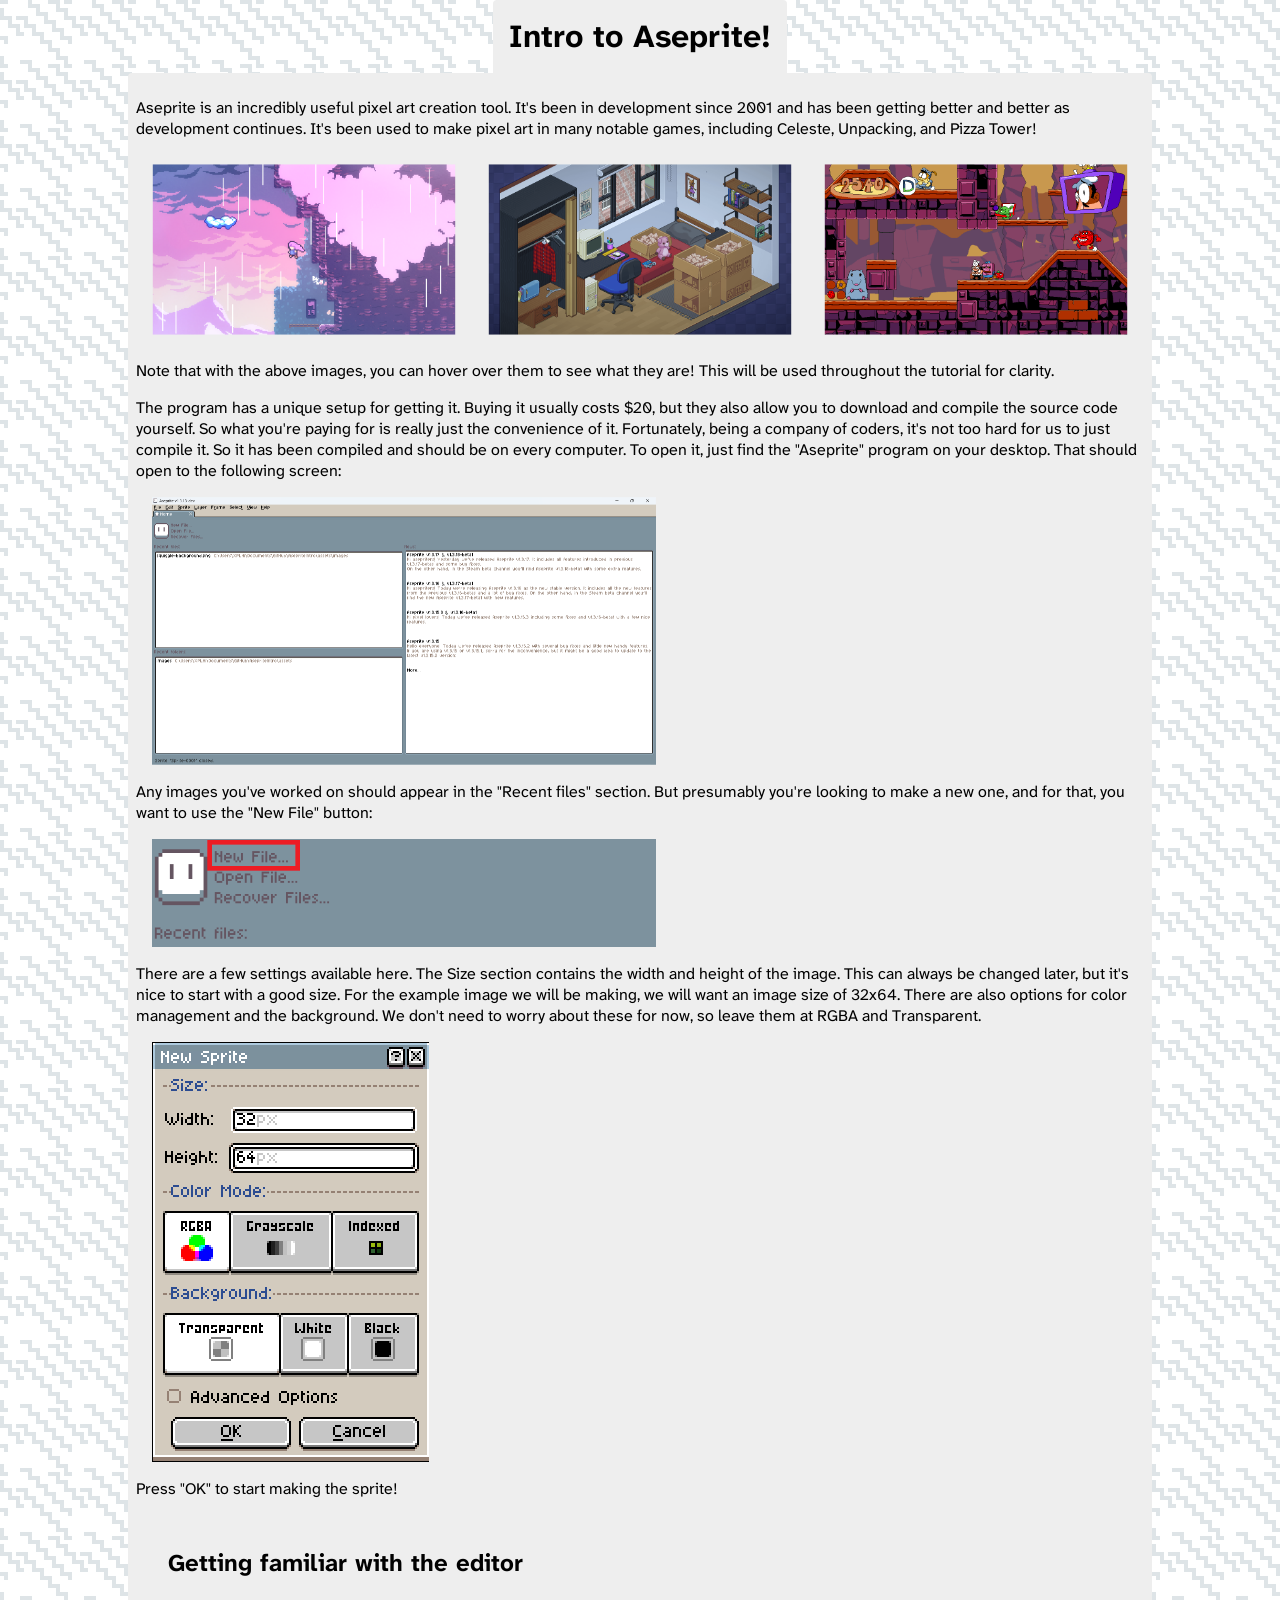
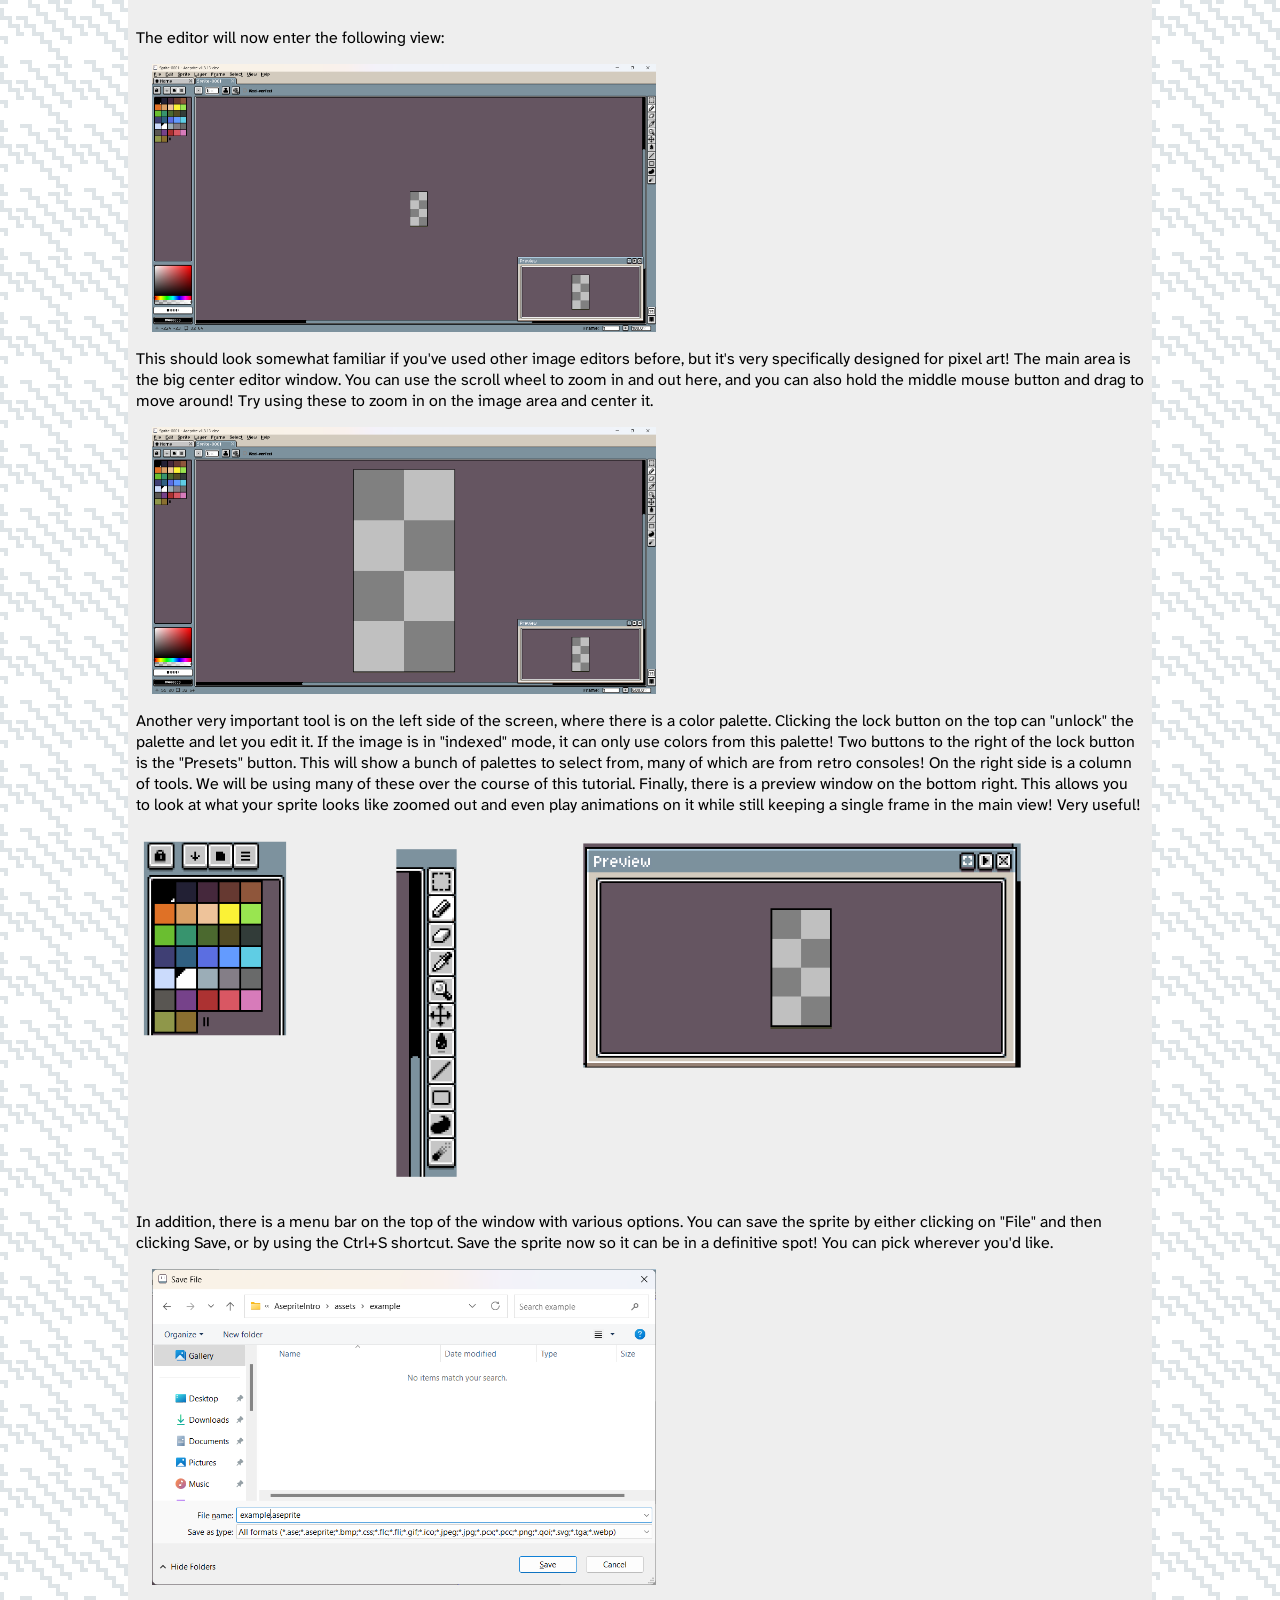
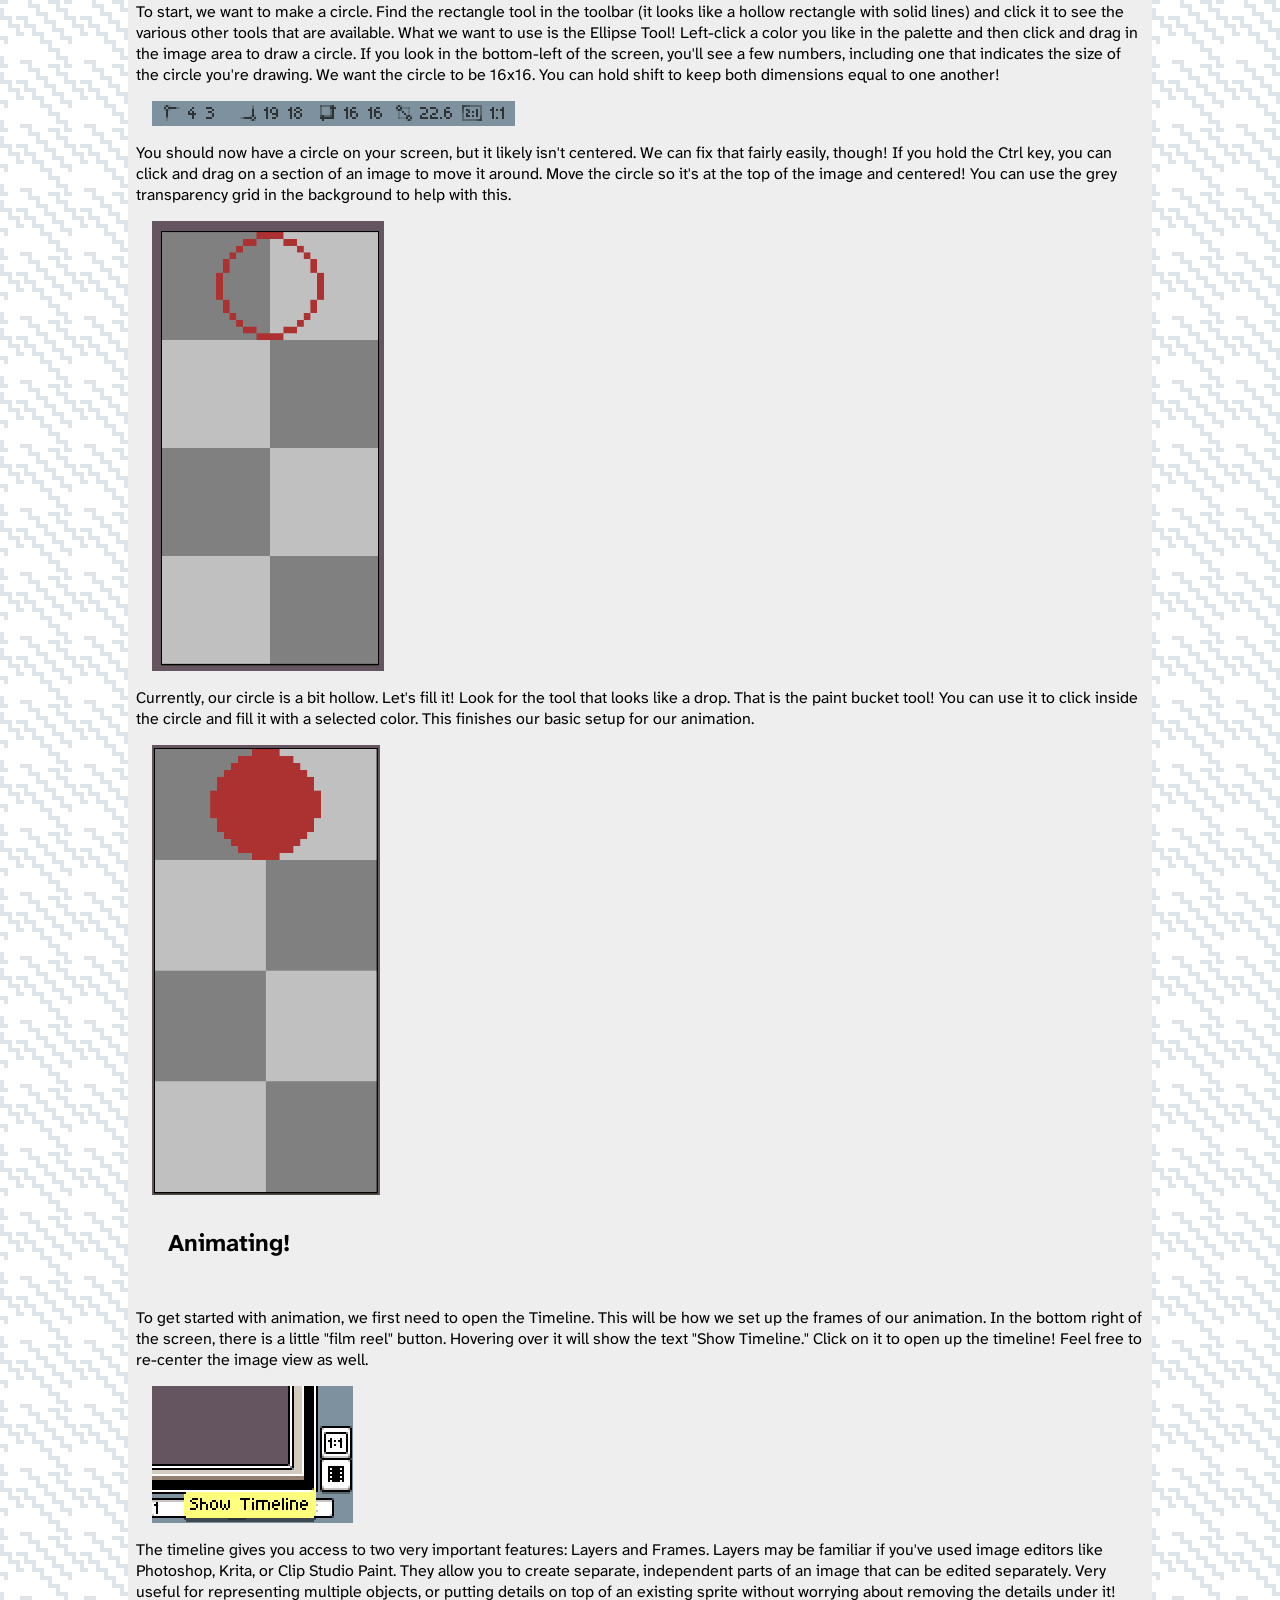
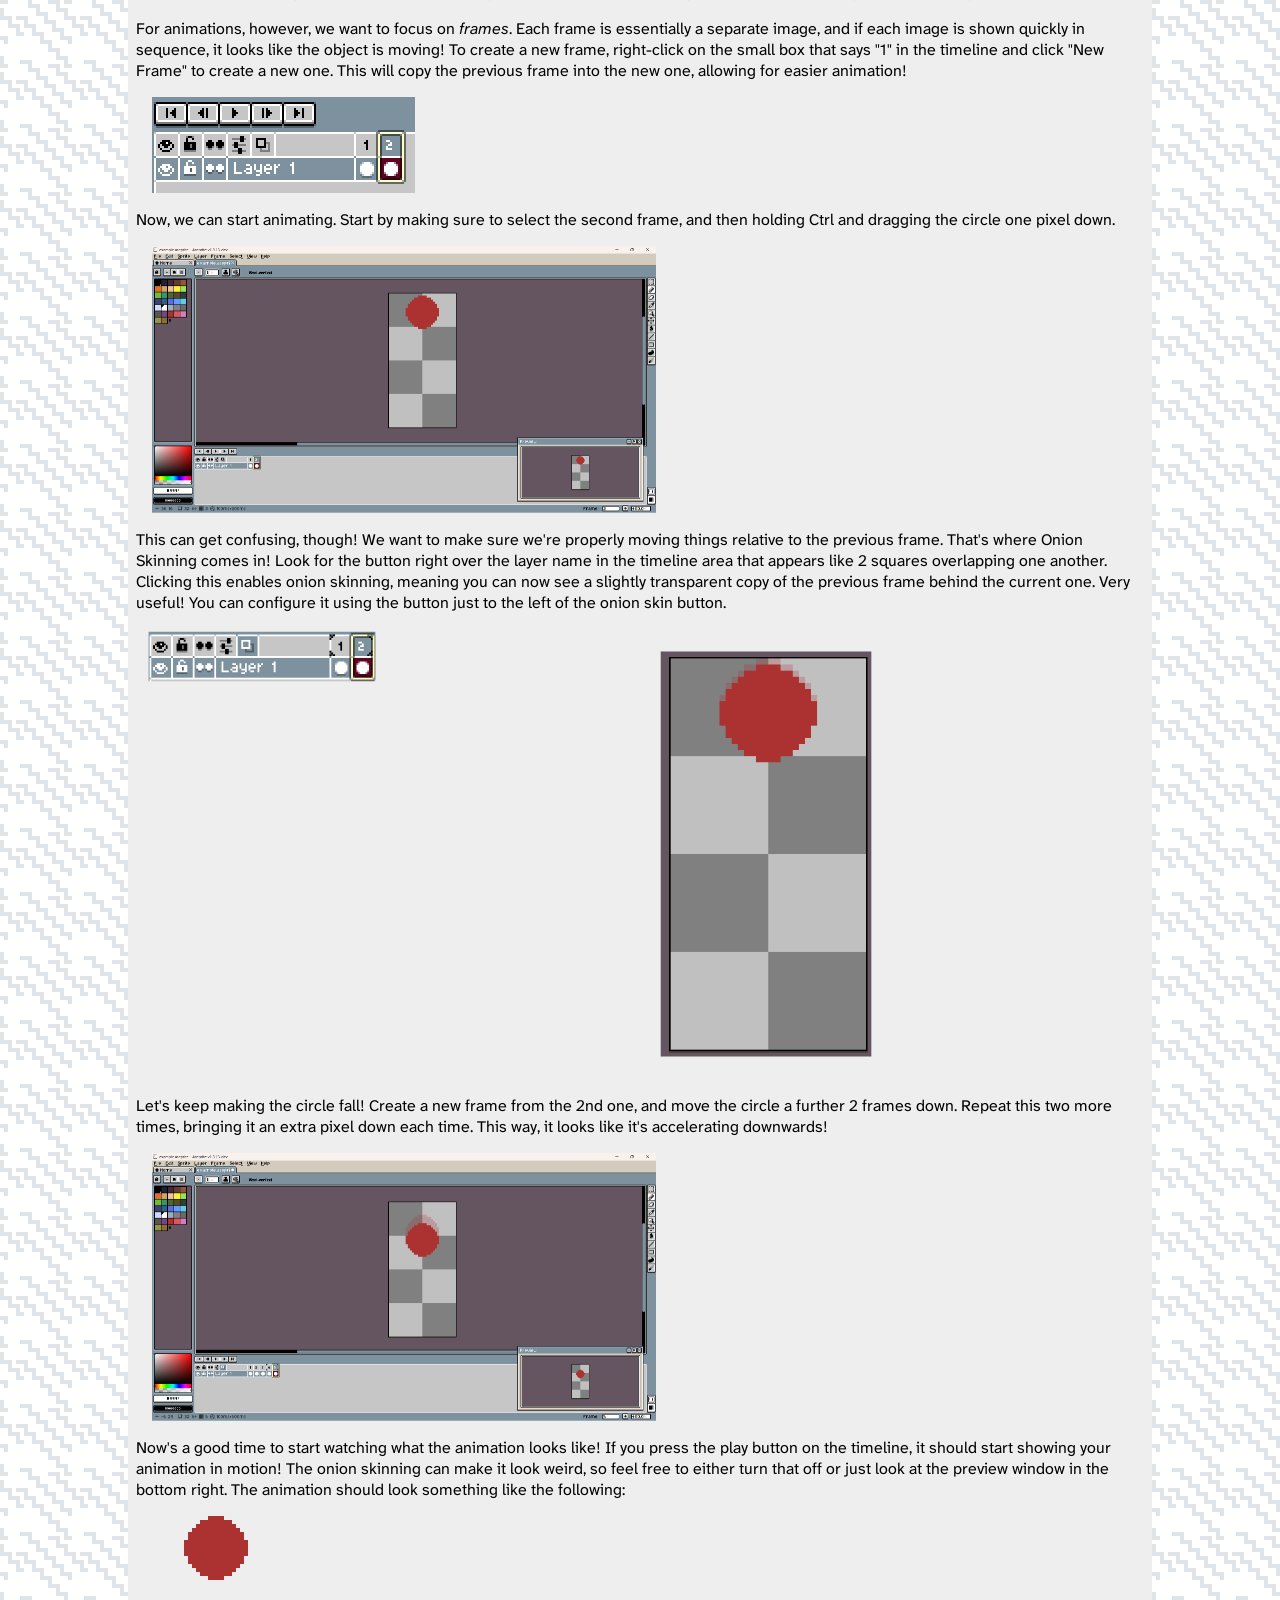
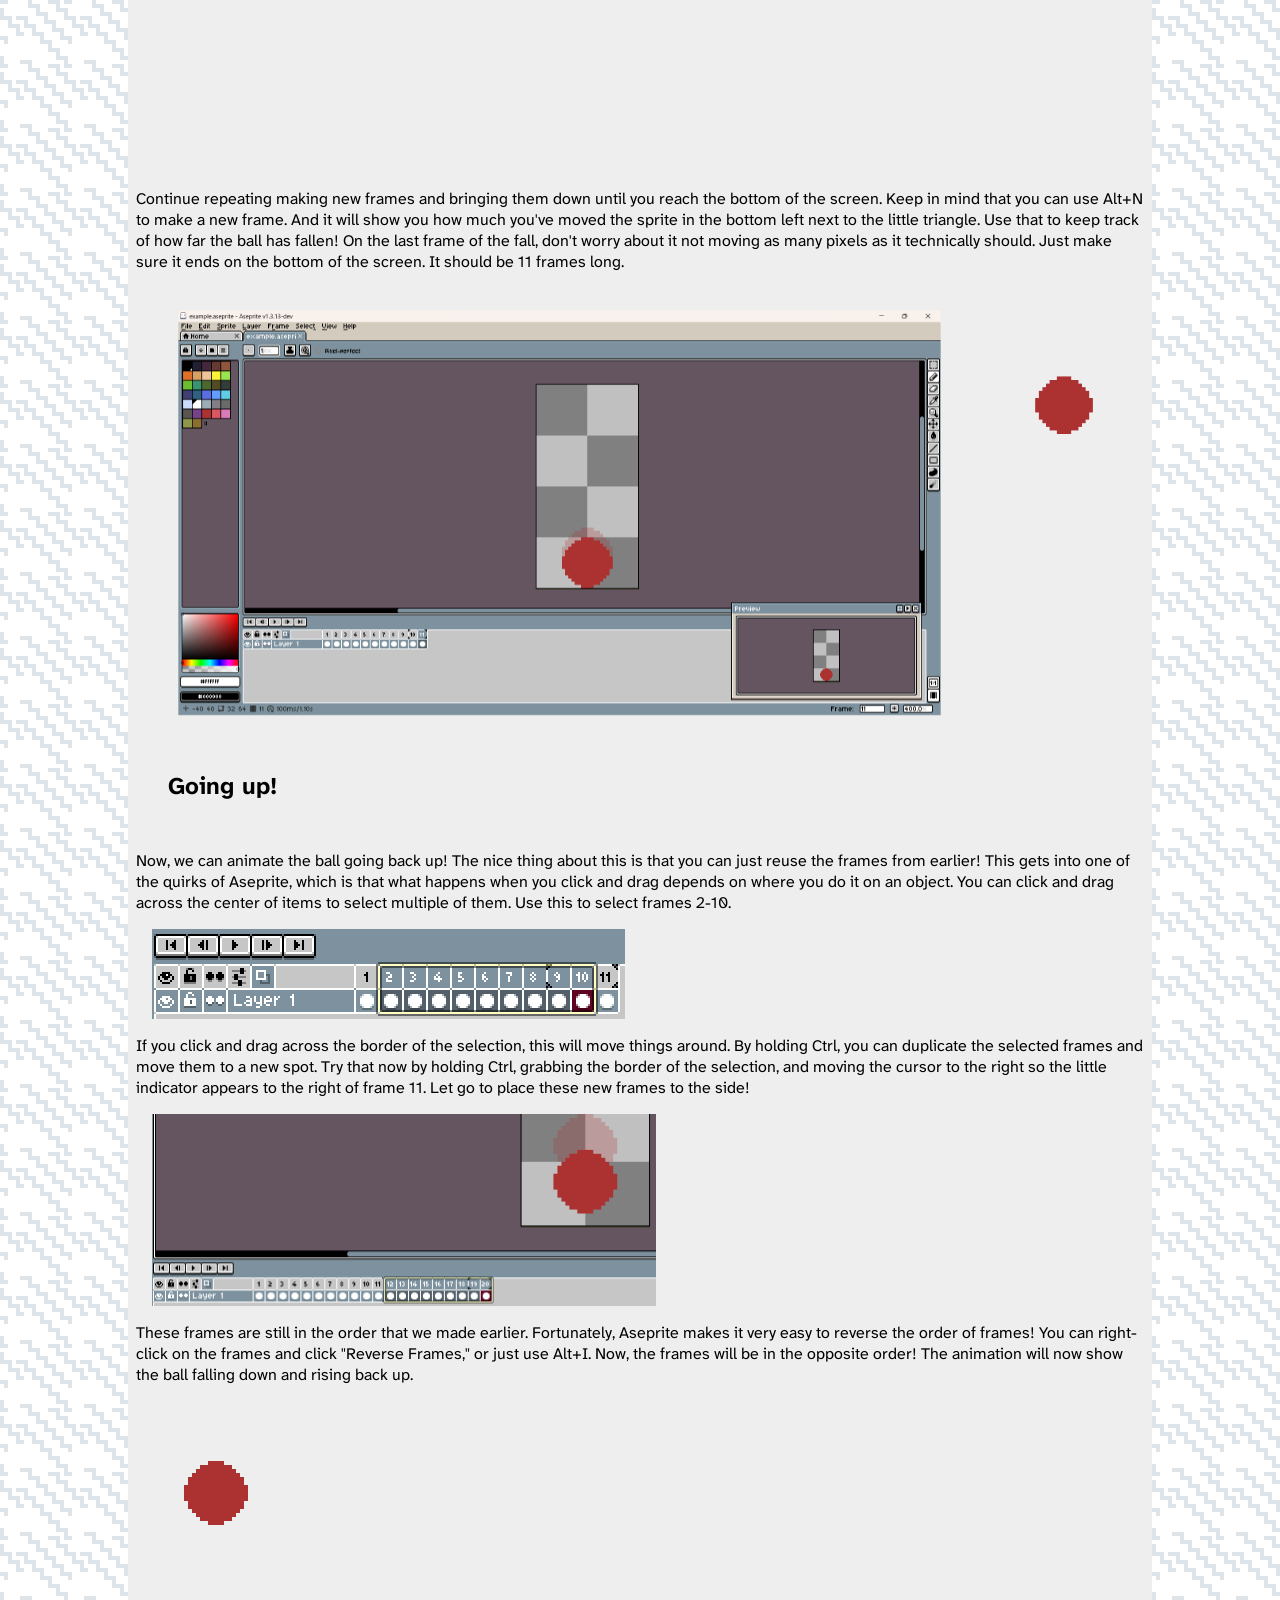
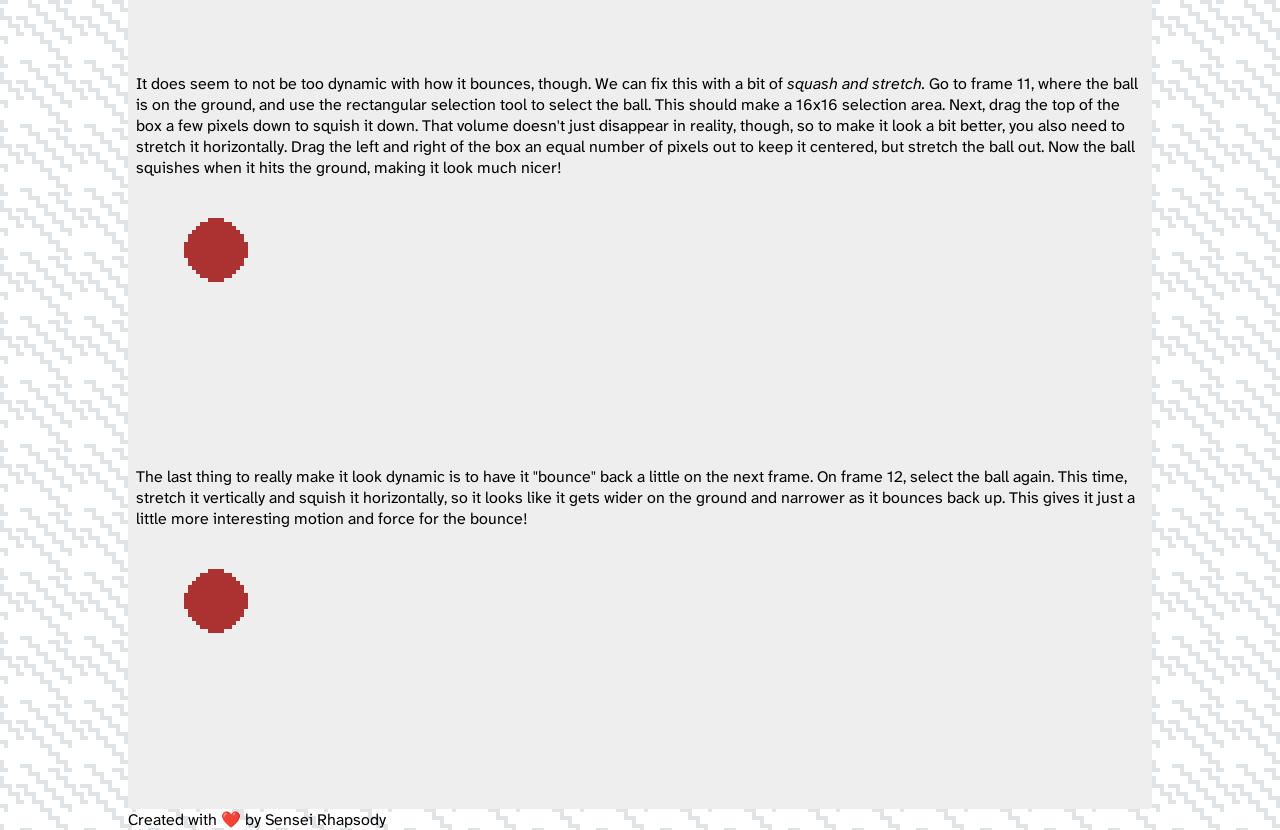
==== index.html @ da745a24 "Update links to other resources" ====
<!DOCTYPE html>
<html>
    <head>
        <title>Intro to Aseprite!</title>
        <meta charset="utf-8">
        <link rel="preconnect" href="https://fonts.googleapis.com">
        <link rel="preconnect" href="https://fonts.gstatic.com" crossorigin>
        <link href="https://fonts.googleapis.com/css2?family=Atkinson+Hyperlegible+Next:ital,wght@0,200..800;1,200..800&display=swap" rel="stylesheet">
        <link rel="stylesheet" href="assets/styles/main.css">
    </head>
    <body>
        <header><h1>Intro to Aseprite!</h1></header>
        <main>
            <p>Aseprite is an incredibly useful pixel art creation tool. It's been in development since 2001 and has been getting better and better as development continues. It's been used to make pixel art in many notable games, including Celeste, Unpacking, and Pizza Tower!</p>
            <div class="image-columns">
                <img src="assets/images/game-examples/celeste.png" title="Celeste">
                <img src="assets/images/game-examples/unpacking.png" title="Unpacking">
                <img src="assets/images/game-examples/pizzatower.jpg" title="Pizza Tower">
            </div>
            <p>Note that with the above images, you can hover over them to see what they are! This will be used throughout the tutorial for clarity.</p>
            <p>The program has a unique setup for getting it. Buying it usually costs $20, but they also allow you to download and compile the source code yourself. So what you're paying for is really just the convenience of it. Fortunately, being a company of coders, it's not too hard for us to just compile it. So it has been compiled and should be on every computer. To open it, just find the "Aseprite" program on your desktop. That should open to the following screen:</p>
            <img src="assets/images/aseprite-screenshots/home-screen.png" title="Aseprite Home Screen">
            <p>Any images you've worked on should appear in the "Recent files" section. But presumably you're looking to make a new one, and for that, you want to use the "New File" button:</p>
            <img src="assets/images/aseprite-screenshots/new-file.png" title="Aseprite New File Button">
            <p>There are a few settings available here. The Size section contains the width and height of the image. This can always be changed later, but it's nice to start with a good size. For the example image we will be making, we will want an image size of 32x64. There are also options for color management and the background. We don't need to worry about these for now, so leave them at RGBA and Transparent. </p>
            <img src="assets/images/aseprite-screenshots/create-sprite.png" title="Aseprite New Sprite Dialog">
            <p>Press "OK" to start making the sprite!</p>

            <h2>Getting familiar with the editor</h2>
            <p>The editor will now enter the following view:</p>
            <img src="assets/images/aseprite-screenshots/editor-blank.png" title="Aseprite Editor">
            <p>This should look somewhat familiar if you've used other image editors before, but it's very specifically designed for pixel art! The main area is the big center editor window. You can use the scroll wheel to zoom in and out here, and you can also hold the middle mouse button and drag to move around! Try using these to zoom in on the image area and center it.</p>
            <img src="assets/images/aseprite-screenshots/editor-blank-zoomed.png" title="Aseprite Editor Zoomed">
            <p>Another very important tool is on the left side of the screen, where there is a color palette. Clicking the lock button on the top can "unlock" the palette and let you edit it. If the image is in "indexed" mode, it can only use colors from this palette! Two buttons to the right of the lock button is the "Presets" button. This will show a bunch of palettes to select from, many of which are from retro consoles! On the right side is a column of tools. We will be using many of these over the course of this tutorial. Finally, there is a preview window on the bottom right. This allows you to look at what your sprite looks like zoomed out and even play animations on it while still keeping a single frame in the main view! Very useful!</p>
            <div class="image-columns">
                <img src="assets/images/aseprite-screenshots/palette.png" title="Palette">
                <img src="assets/images/aseprite-screenshots/toolbar.png" title="Toolbar">
                <img src="assets/images/aseprite-screenshots/preview.png" title="Preview">
            </div>
            <p>In addition, there is a menu bar on the top of the window with various options. You can save the sprite by either clicking on "File" and then clicking Save, or by using the Ctrl+S shortcut. Save the sprite now so it can be in a definitive spot! You can pick wherever you'd like.</p>
            <img src="assets/images/aseprite-screenshots/save-file.png" title="Save wherever you'd like, preferable in your GitHub folder">
            <p>To start, we want to make a circle. Find the rectangle tool in the toolbar (it looks like a hollow rectangle with solid lines) and click it to see the various other tools that are available. What we want to use is the Ellipse Tool! Left-click a color you like in the palette and then click and drag in the image area to draw a circle. If you look in the bottom-left of the screen, you'll see a few numbers, including one that indicates the size of the circle you're drawing. We want the circle to be 16x16. You can hold shift to keep both dimensions equal to one another!</p>
            <img src="assets/images/aseprite-screenshots/circlesize.png" title="Note the two numbers that say 16">
            <p>You should now have a circle on your screen, but it likely isn't centered. We can fix that fairly easily, though! If you hold the Ctrl key, you can click and drag on a section of an image to move it around. Move the circle so it's at the top of the image and centered! You can use the grey transparency grid in the background to help with this.</p>
            <img src="assets/images/aseprite-screenshots/circle-centered.png" title="The circle is now centered">
            <p>Currently, our circle is a bit hollow. Let's fill it! Look for the tool that looks like a drop. That is the paint bucket tool! You can use it to click inside the circle and fill it with a selected color. This finishes our basic setup for our animation.</p>
            <img src="assets/images/aseprite-screenshots/circle-filled.png" title="Filled circle">
            
            <h2>Animating!</h2>
            <p>To get started with animation, we first need to open the Timeline. This will be how we set up the frames of our animation. In the bottom right of the screen, there is a little "film reel" button. Hovering over it will show the text "Show Timeline." Click on it to open up the timeline! Feel free to re-center the image view as well.</p>
            <img src="assets/images/aseprite-screenshots/show-timeline.png" title="Show Timeline button">
            <p>The timeline gives you access to two very important features: Layers and Frames. Layers may be familiar if you've used image editors like Photoshop, Krita, or Clip Studio Paint. They allow you to create separate, independent parts of an image that can be edited separately. Very useful for representing multiple objects, or putting details on top of an existing sprite without worrying about removing the details under it!</p>
            <p>For animations, however, we want to focus on <em>frames</em>. Each frame is essentially a separate image, and if each image is shown quickly in sequence, it looks like the object is moving! To create a new frame, right-click on the small box that says "1" in the timeline and click "New Frame" to create a new one. This will copy the previous frame into the new one, allowing for easier animation!</p>
            <img src="assets/images/aseprite-screenshots/new-frame.png" title="Note how there are now two frames, numbered 1 and 2.">
            <p>Now, we can start animating. Start by making sure to select the second frame, and then holding Ctrl and dragging the circle one pixel down.</p>
            <img src="assets/images/aseprite-screenshots/frame-2.png" title="Note how it's now a pixel lower on the second frame.">
            <p>This can get confusing, though! We want to make sure we're properly moving things relative to the previous frame. That's where Onion Skinning comes in! Look for the button right over the layer name in the timeline area that appears like 2 squares overlapping one another. Clicking this enables onion skinning, meaning you can now see a slightly transparent copy of the previous frame behind the current one. Very useful! You can configure it using the button just to the left of the onion skin button.</p>
            <div class="image-columns">
                <img src="assets/images/aseprite-screenshots/onionskin.png" title="Note the button that is now pressed, indicated by being a darker color.">
                <img src="assets/images/aseprite-screenshots/onionskin-visible.png" title="Note how there's a slightly-transparent circle behind the current one.">
            </div>
            <p>Let's keep making the circle fall! Create a new frame from the 2nd one, and move the circle a further 2 frames down. Repeat this two more times, bringing it an extra pixel down each time. This way, it looks like it's accelerating downwards!</p>
            <img src="assets/images/aseprite-screenshots/starts-falling.png" title="The ball is now several pixels lower than the previous frame, on frame 5.">
            <p>Now's a good time to start watching what the animation looks like! If you press the play button on the timeline, it should start showing your animation in motion! The onion skinning can make it look weird, so feel free to either turn that off or just look at the preview window in the bottom right. The animation should look something like the following:</p>
            <img src="assets/images/animations/example-5frame.gif" title="The ball is starting to fall!">
            <p>Continue repeating making new frames and bringing them down until you reach the bottom of the screen. Keep in mind that you can use Alt+N to make a new frame. And it will show you how much you've moved the sprite in the bottom left next to the little triangle. Use that to keep track of how far the ball has fallen! On the last frame of the fall, don't worry about it not moving as many pixels as it technically should. Just make sure it ends on the bottom of the screen. It should be 11 frames long.</p>
            <div class="image-columns">
                <img src="assets/images/aseprite-screenshots/fallen-down-by-toby-fox.png" title="The ball is on the bottom of the image on the 11th frame">
                <img src="assets/images/animations/example-11frame.gif" title="The ball now falls all the way to the bottom!">
            </div>
            
            <h2>Going up!</h2>
            <p>Now, we can animate the ball going back up! The nice thing about this is that you can just reuse the frames from earlier! This gets into one of the quirks of Aseprite, which is that what happens when you click and drag depends on where you do it on an object. You can click and drag across the center of items to select multiple of them. Use this to select frames 2-10.</p>
            <img src="assets/images/aseprite-screenshots/frames-selected.png" title="Frames 2-10 are now selected.">
            <p>If you click and drag across the border of the selection, this will move things around. By holding Ctrl, you can duplicate the selected frames and move them to a new spot. Try that now by holding Ctrl, grabbing the border of the selection, and moving the cursor to the right so the little indicator appears to the right of frame 11. Let go to place these new frames to the side!</p>
            <img src="assets/images/aseprite-screenshots/frames-duplicated.png" title="The frames have now been duplicated such that the selection now extends from frames 12-20.">
            <p>These frames are still in the order that we made earlier. Fortunately, Aseprite makes it very easy to reverse the order of frames! You can right-click on the frames and click "Reverse Frames," or just use Alt+I. Now, the frames will be in the opposite order! The animation will now show the ball falling down and rising back up.</p>
            <img src="assets/images/animations/example-basic.gif" title="It now does a basic bounce down and back up!">
            <p>It does seem to not be too dynamic with how it bounces, though. We can fix this with a bit of <em>squash and stretch.</em> Go to frame 11, where the ball is on the ground, and use the rectangular selection tool to select the ball. This should make a 16x16 selection area. Next, drag the top of the box a few pixels down to squish it down. That volume doesn't just disappear in reality, though, so to make it look a bit better, you also need to stretch it horizontally. Drag the left and right of the box an equal number of pixels out to keep it centered, but stretch the ball out. Now the ball squishes when it hits the ground, making it look much nicer!</p>
            <img src="assets/images/animations/example-squash.gif" title="And now it squishes on the ground!">
            <p>The last thing to really make it look dynamic is to have it "bounce" back a little on the next frame. On frame 12, select the ball again. This time, stretch it vertically and squish it horizontally, so it looks like it gets wider on the ground and narrower as it bounces back up. This gives it just a little more interesting motion and force for the bounce!</p>
            <img src="assets/images/animations/example-stretch.gif" title="...and stretches on the way up!">
        </main>
        <footer><p>Created with ❤️ by Sensei Rhapsody</p></footer>
    </body>
</html>
---- assets/styles/main.css ----
html, body {
    margin: 0;
    padding: 0;
    height: 100%;
}

html {
    font-family: 'Atkinson Hyperlegible Next', serif;
}

body {
    background: url("../images/squiggle-background.png") repeat;
}

header {
    text-align: center;
    margin: 0;
    padding: 0;
}

h1 {
    margin: 0;
    background-color: #EEE;
    display: inline-block;
    padding: 16px;
    border-radius: 4px 4px 0 0;
}

h2 {
    margin: 0;
    padding: 32px;
}

main {
    margin-left: 10%;
    margin-right: 10%;
    margin-top: 0px;
    margin-bottom: 0px;
    padding: 8px;
    background-color: #EEE;
    border-radius: 4px;
}

main img {
    display: block;
    max-width: 50%;
    max-height: 50vh;
    width: auto;
    height: auto;
    padding-left: 16px;
}

footer {
    margin-left: 10%;
    margin-right: 10%;
    margin-top: 0;
    margin-bottom: 4px;
}

footer p {
    margin: 0;
    padding: 0;
}

.image-columns {
    display: grid;
    grid-auto-flow: column;
}

.image-columns img {
    object-fit: scale-down;
    max-width: 100%;
    max-height: 50vh;
    height: auto;
    width: auto;
    margin: 0;
    padding: 0;
    transform: scale(0.9);
}
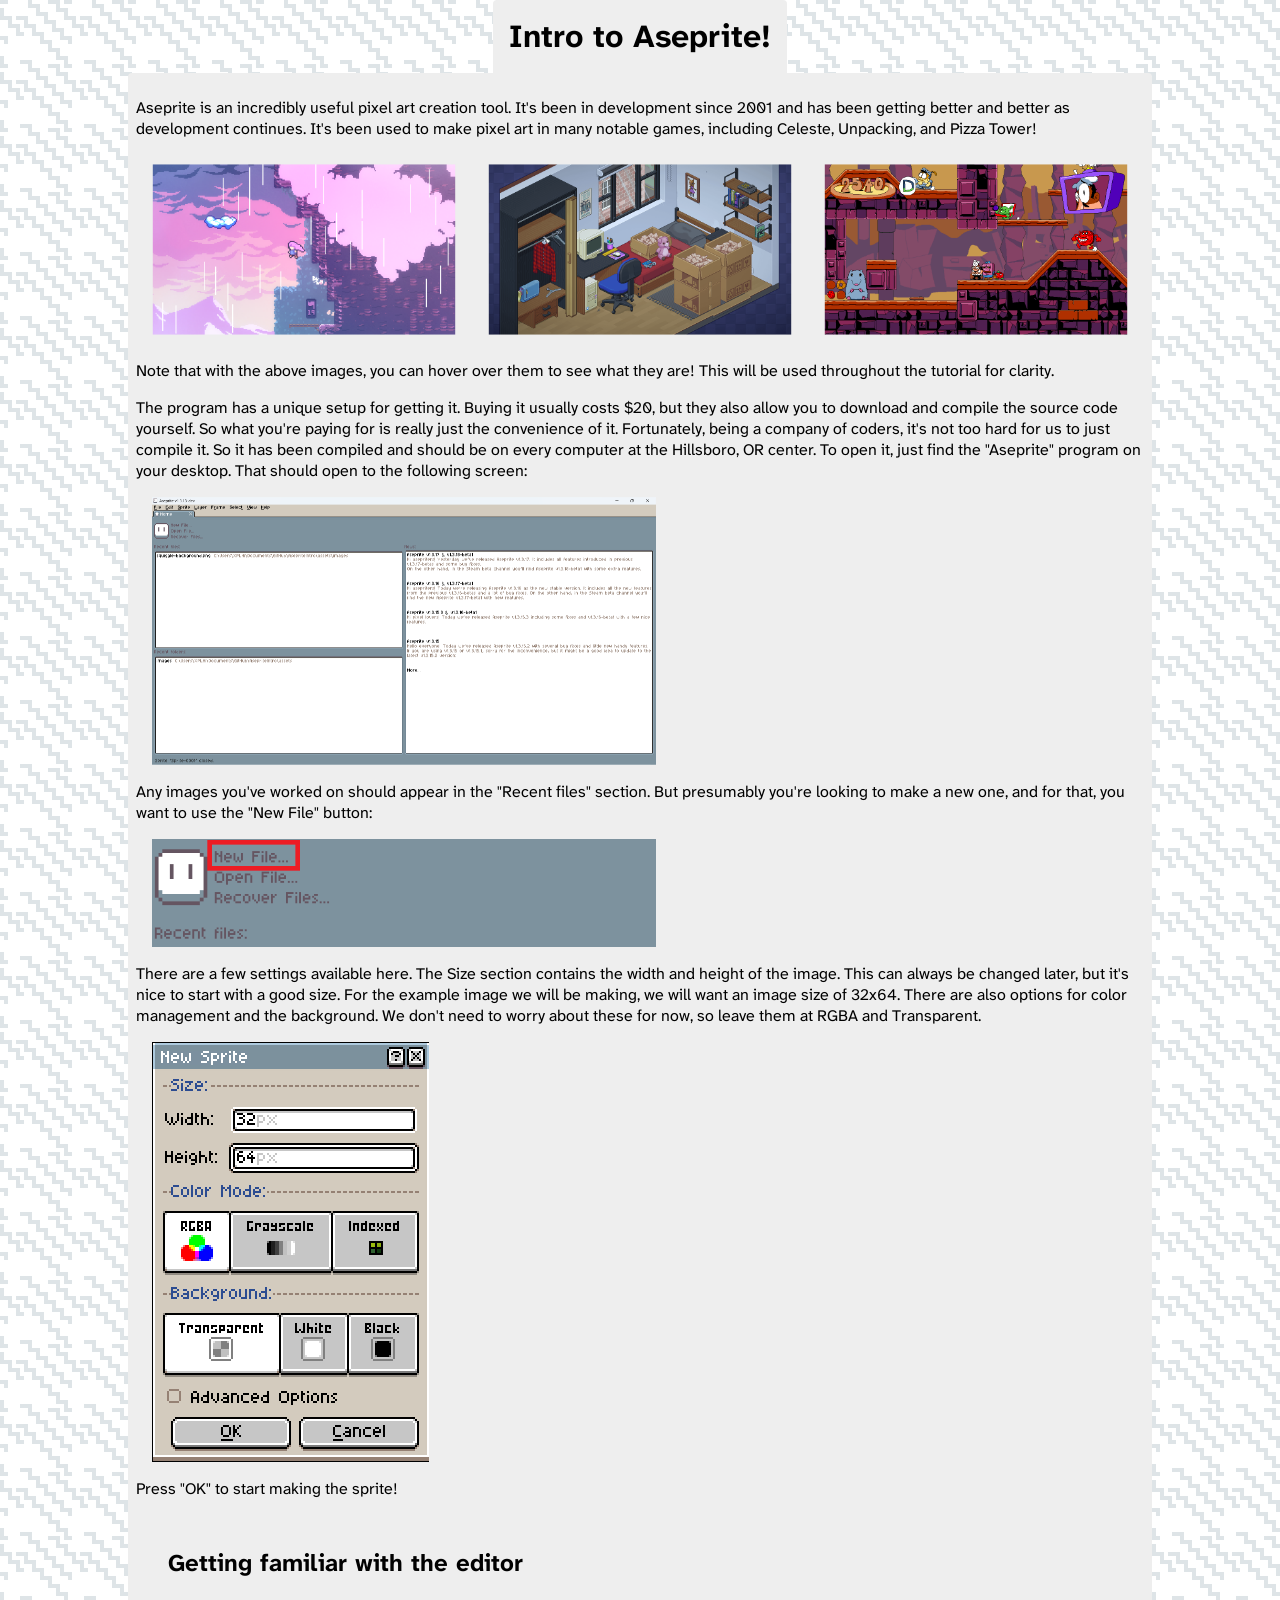
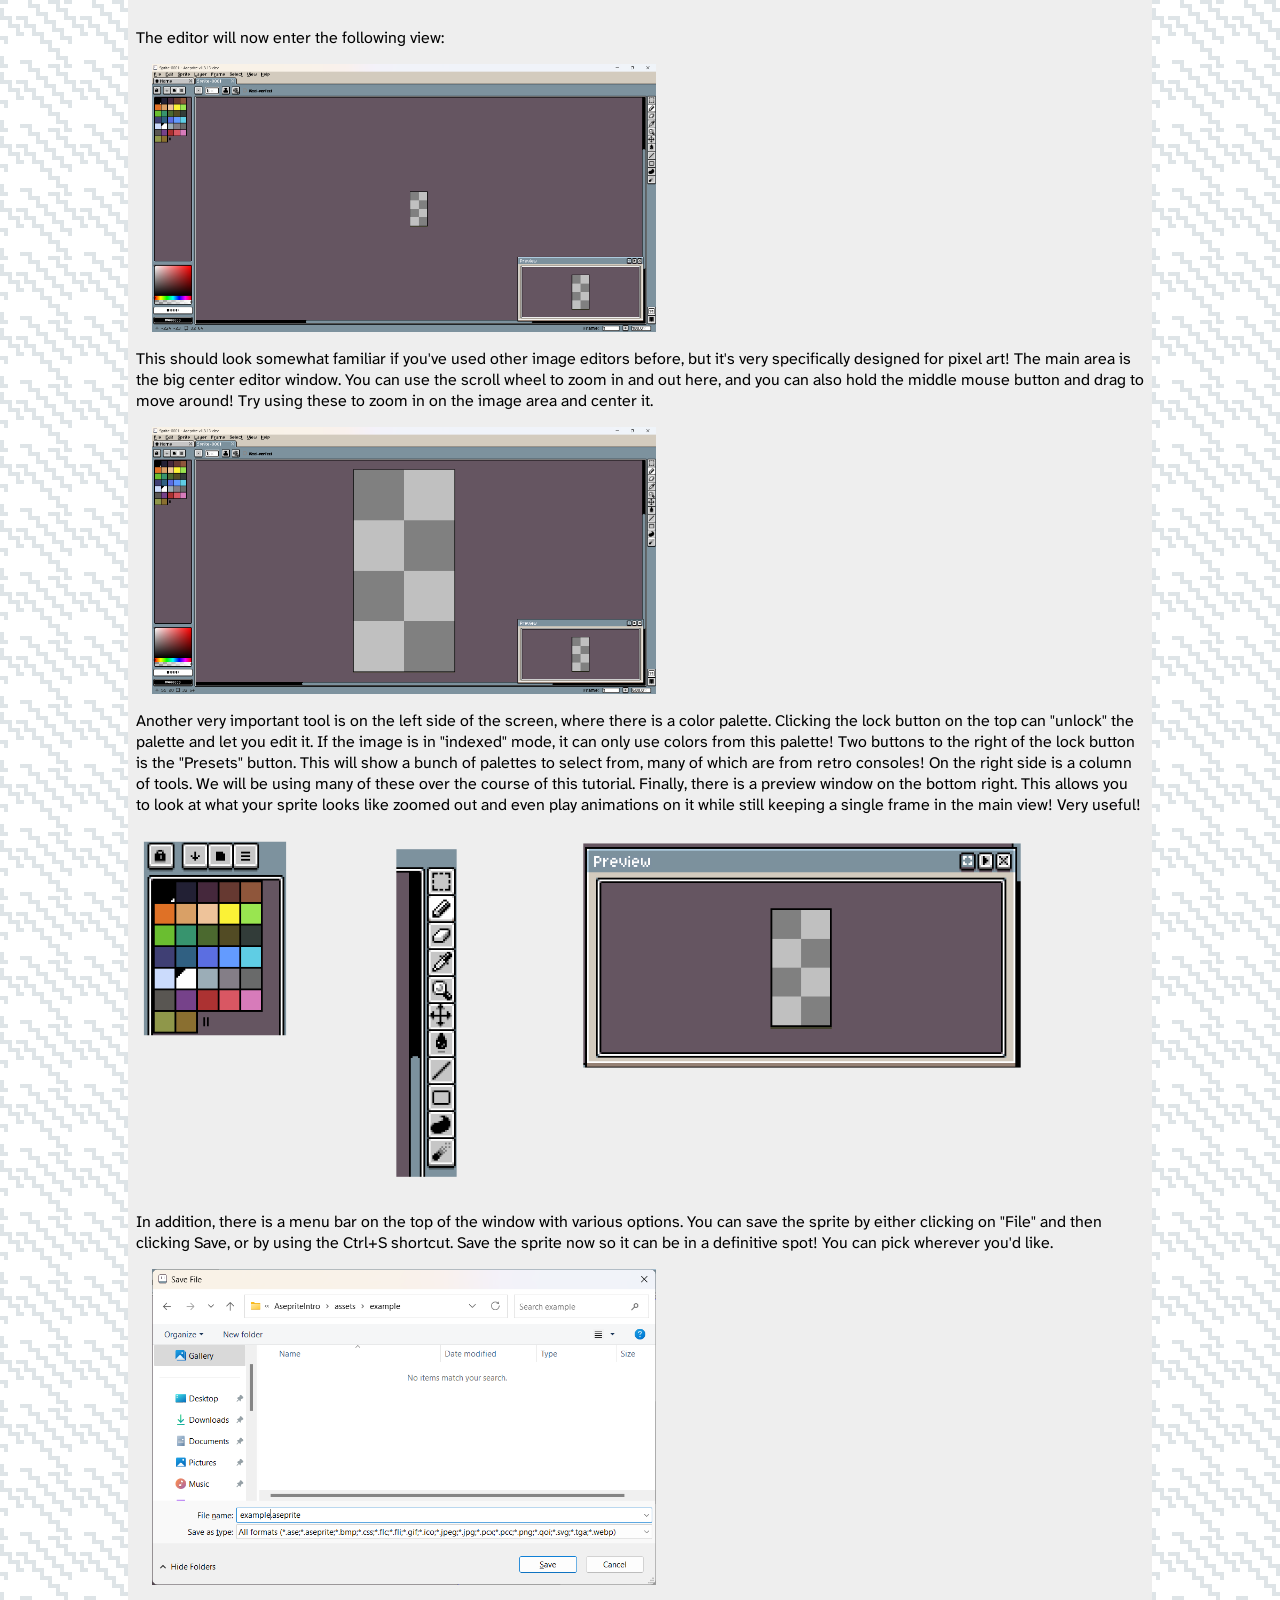
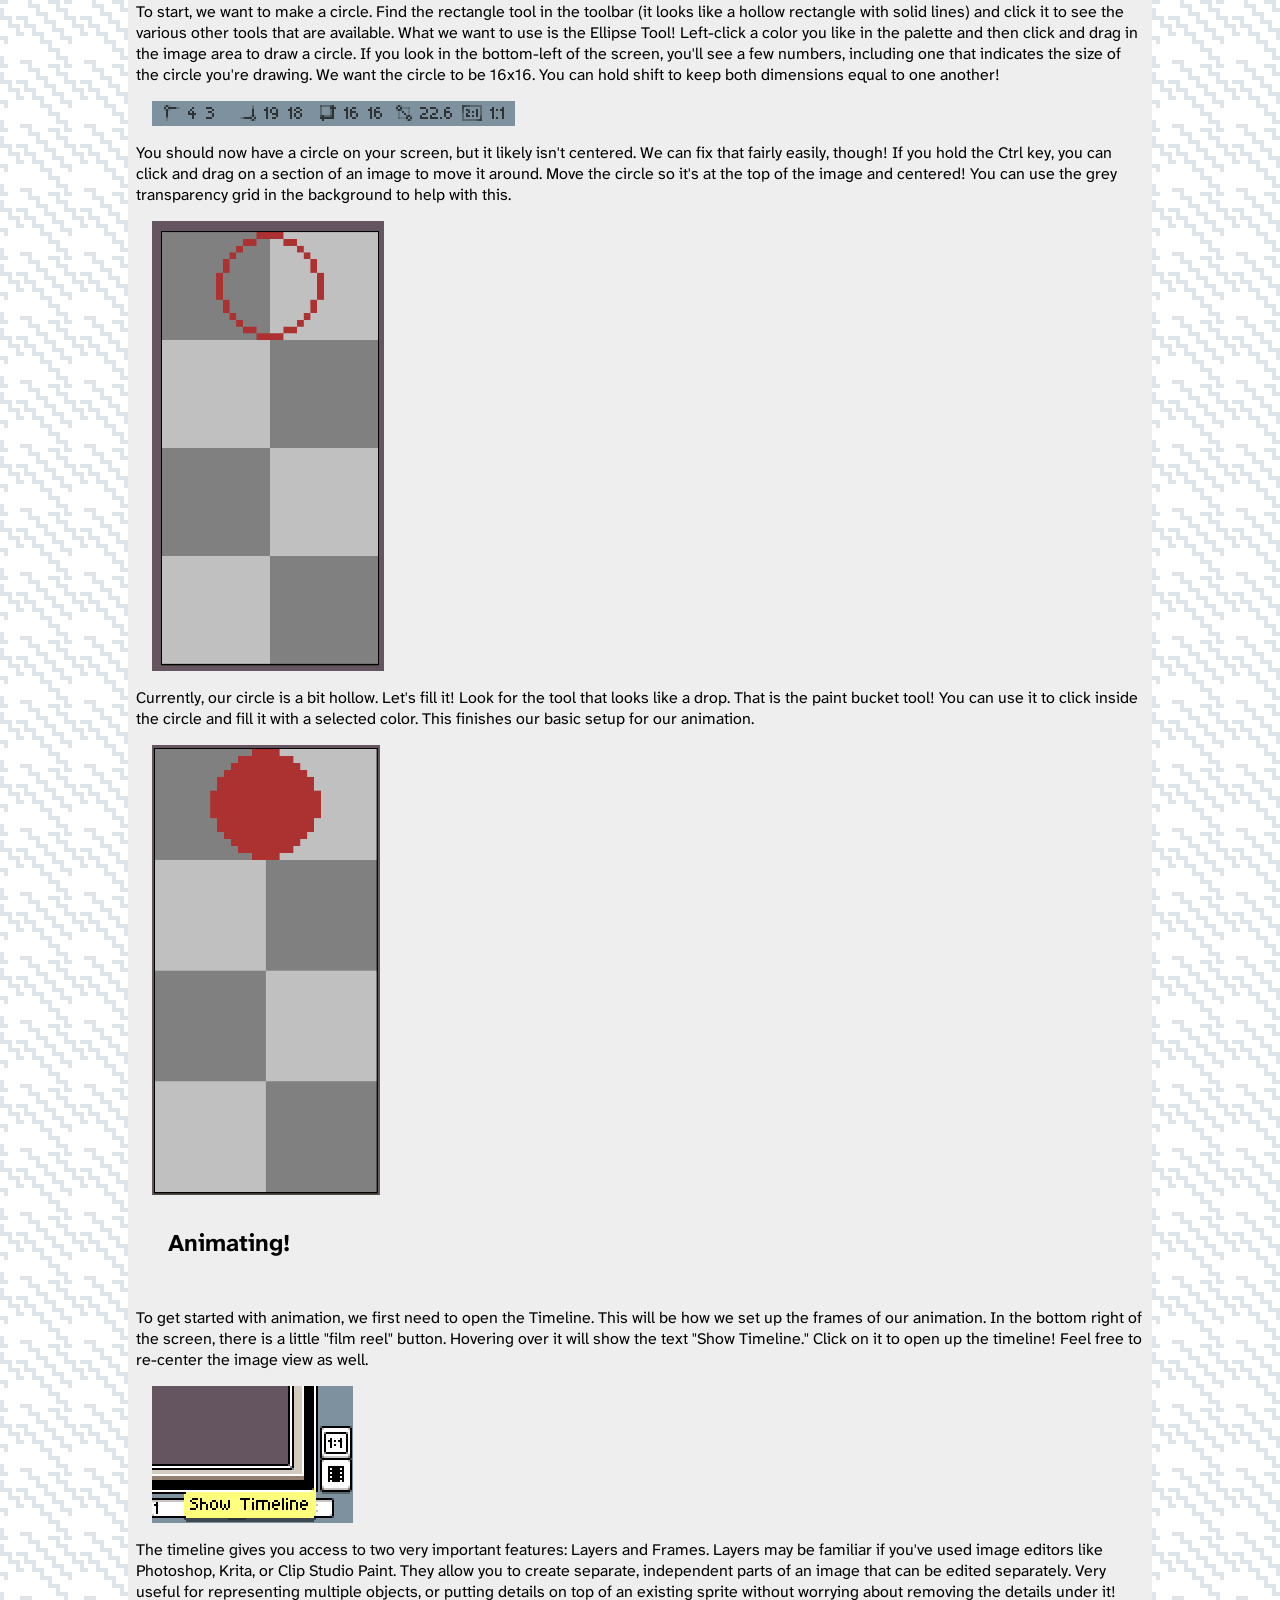
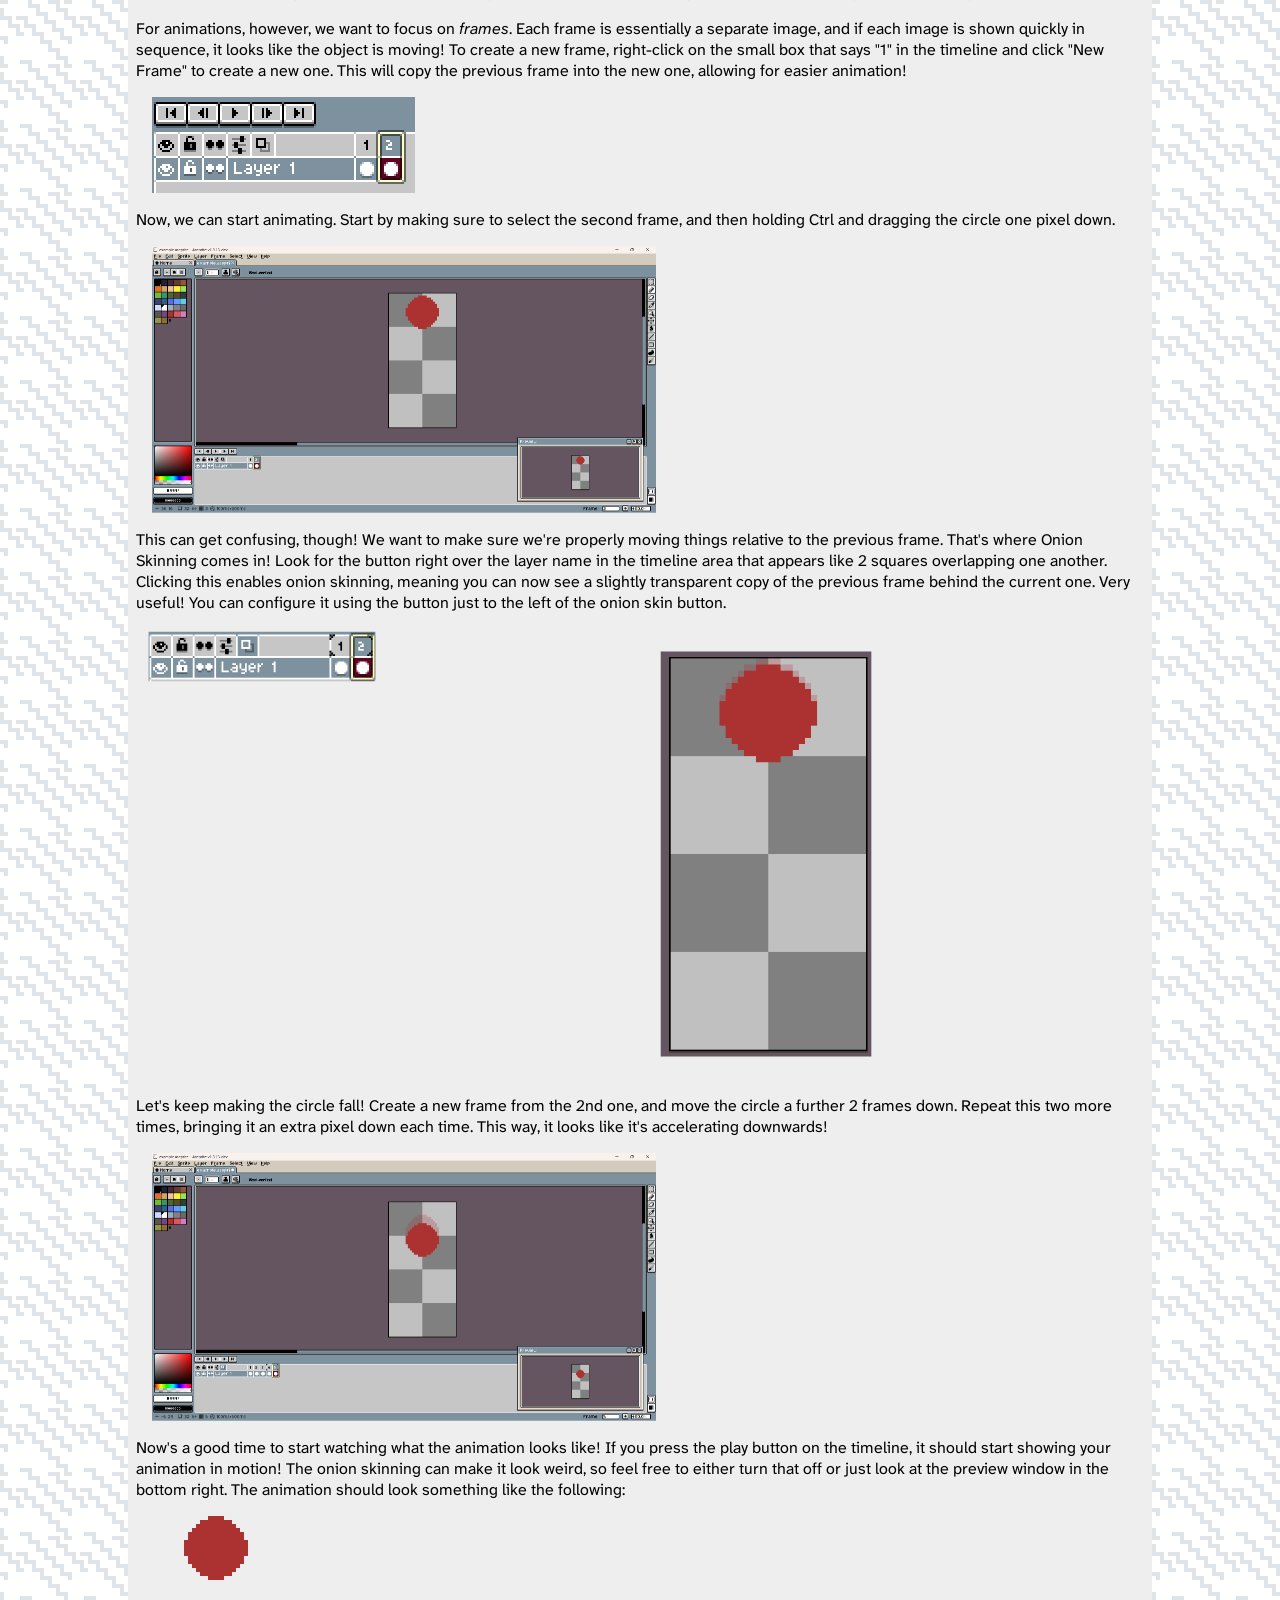
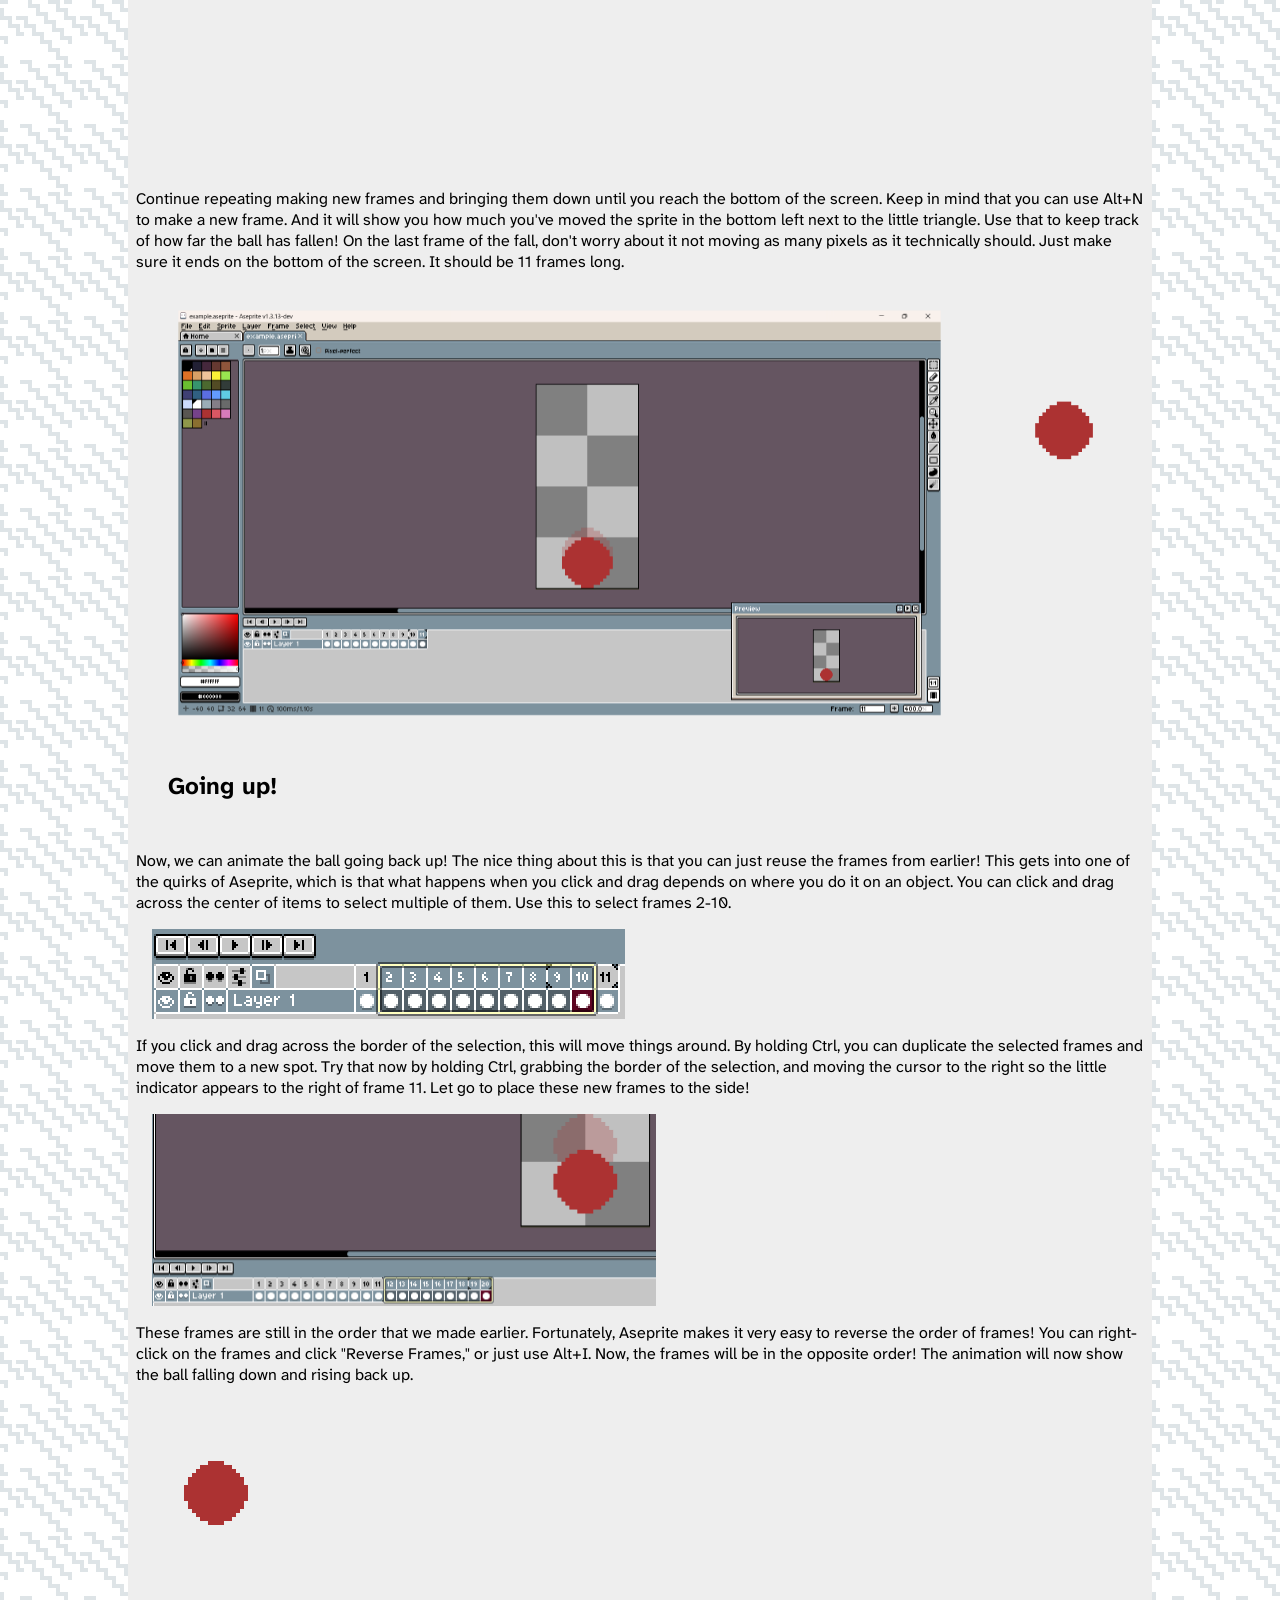
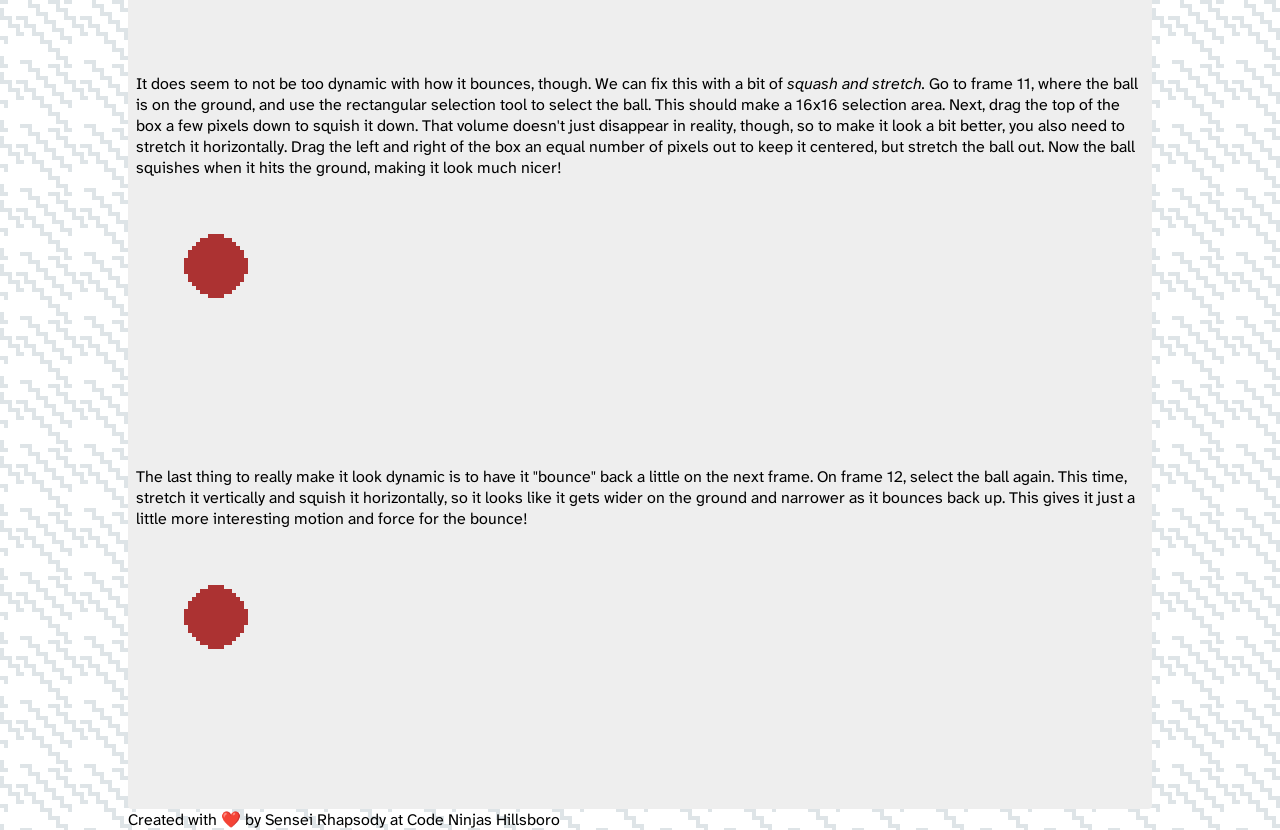
==== commit 547ac343: "Adjusting wording to make it clear where this is from" ====
--- a/index.html
+++ b/index.html
@@ -18,7 +18,7 @@
                 <img src="assets/images/game-examples/pizzatower.jpg" title="Pizza Tower">
             </div>
             <p>Note that with the above images, you can hover over them to see what they are! This will be used throughout the tutorial for clarity.</p>
-            <p>The program has a unique setup for getting it. Buying it usually costs $20, but they also allow you to download and compile the source code yourself. So what you're paying for is really just the convenience of it. Fortunately, being a company of coders, it's not too hard for us to just compile it. So it has been compiled and should be on every computer. To open it, just find the "Aseprite" program on your desktop. That should open to the following screen:</p>
+            <p>The program has a unique setup for getting it. Buying it usually costs $20, but they also allow you to download and compile the source code yourself. So what you're paying for is really just the convenience of it. Fortunately, being a company of coders, it's not too hard for us to just compile it. So it has been compiled and should be on every computer at the Hillsboro, OR center. To open it, just find the "Aseprite" program on your desktop. That should open to the following screen:</p>
             <img src="assets/images/aseprite-screenshots/home-screen.png" title="Aseprite Home Screen">
             <p>Any images you've worked on should appear in the "Recent files" section. But presumably you're looking to make a new one, and for that, you want to use the "New File" button:</p>
             <img src="assets/images/aseprite-screenshots/new-file.png" title="Aseprite New File Button">
@@ -81,6 +81,6 @@
             <p>The last thing to really make it look dynamic is to have it "bounce" back a little on the next frame. On frame 12, select the ball again. This time, stretch it vertically and squish it horizontally, so it looks like it gets wider on the ground and narrower as it bounces back up. This gives it just a little more interesting motion and force for the bounce!</p>
             <img src="assets/images/animations/example-stretch.gif" title="...and stretches on the way up!">
         </main>
-        <footer><p>Created with ❤️ by Sensei Rhapsody</p></footer>
+        <footer><p>Created with ❤️ by Sensei Rhapsody at Code Ninjas Hillsboro</p></footer>
     </body>
 </html>
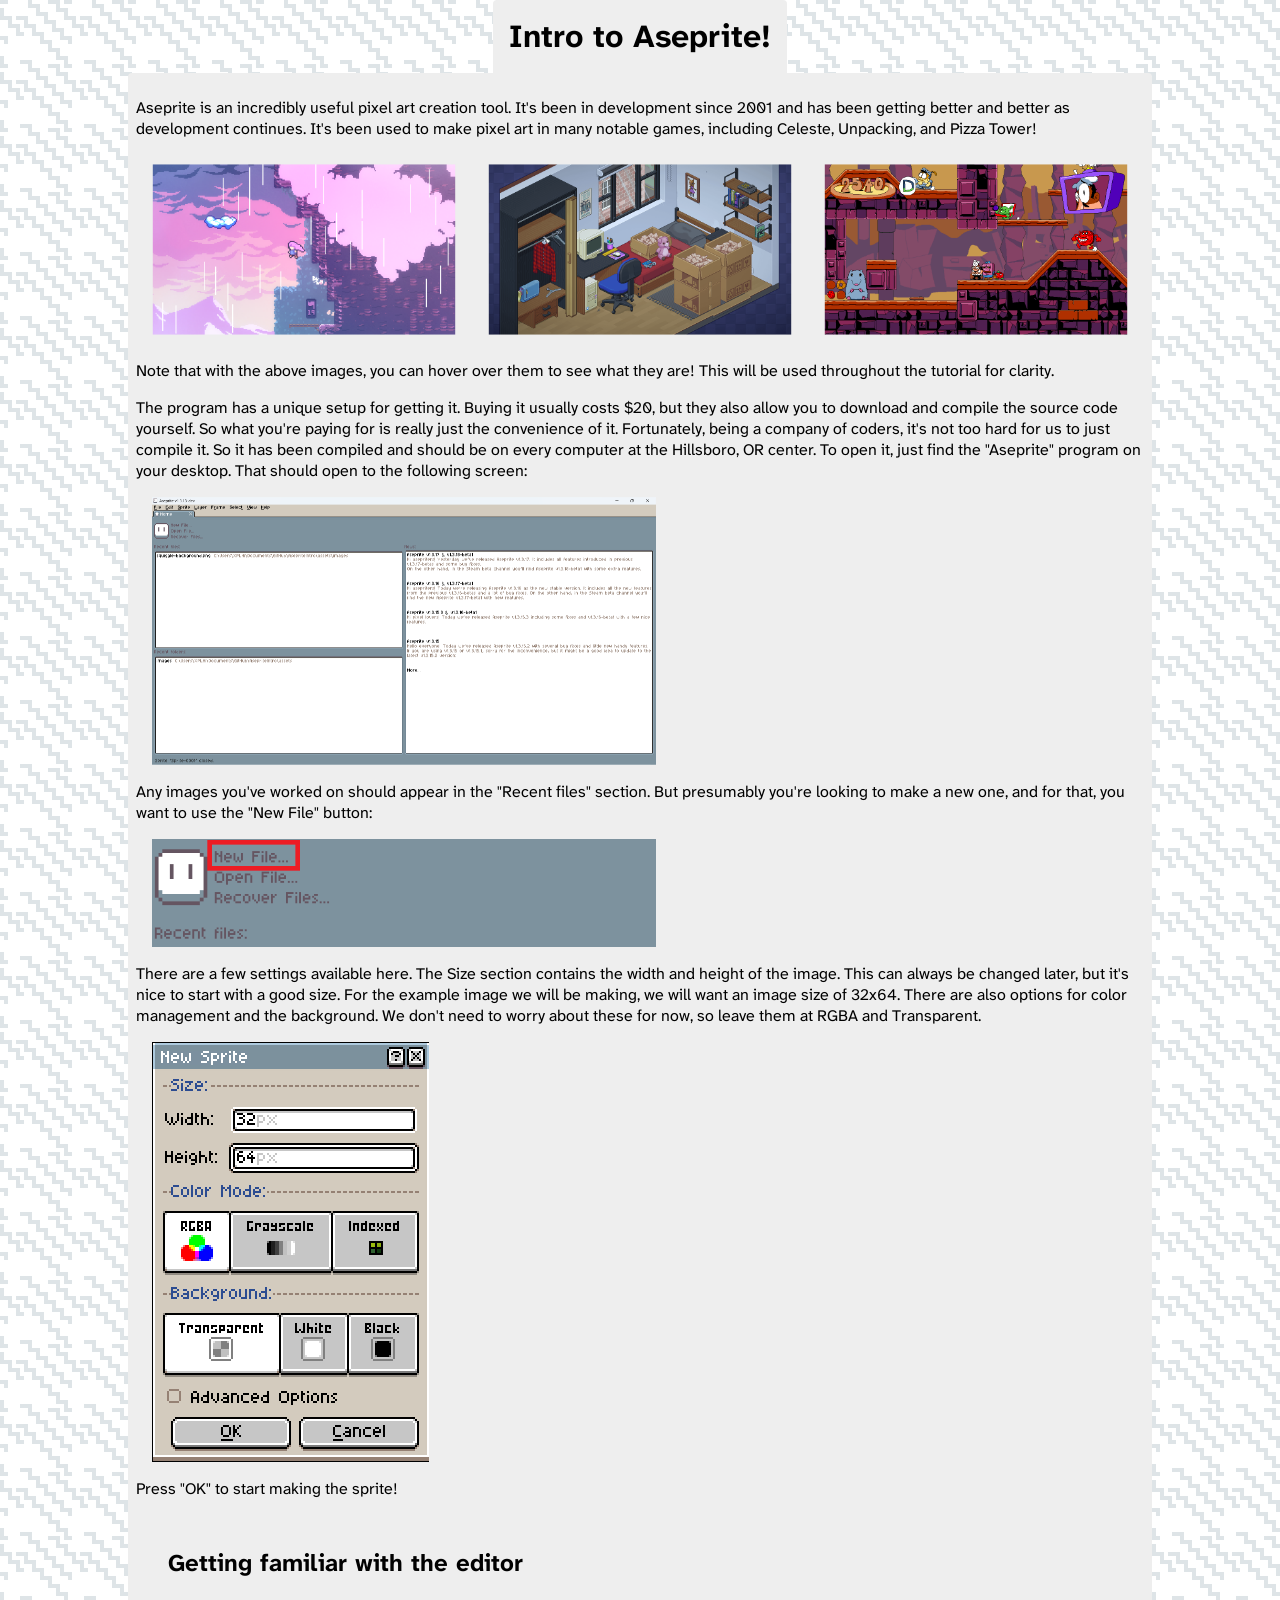
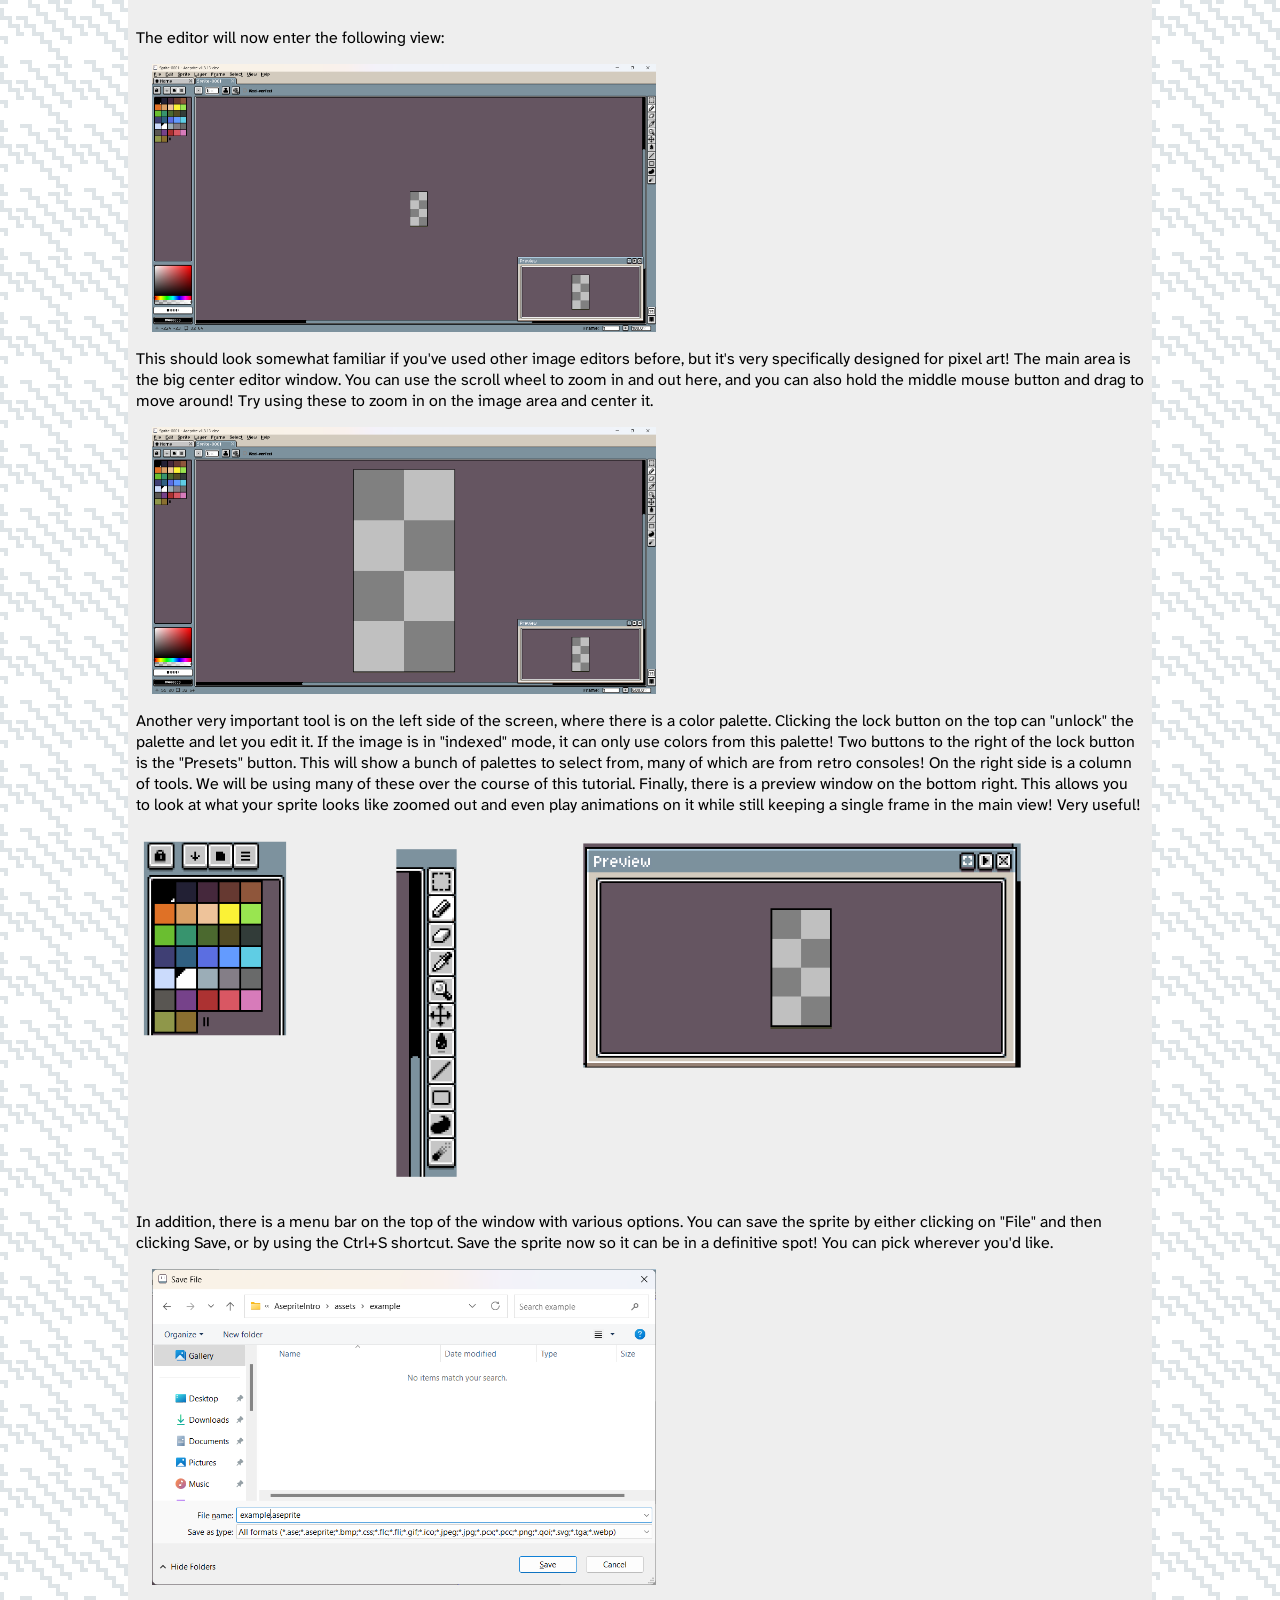
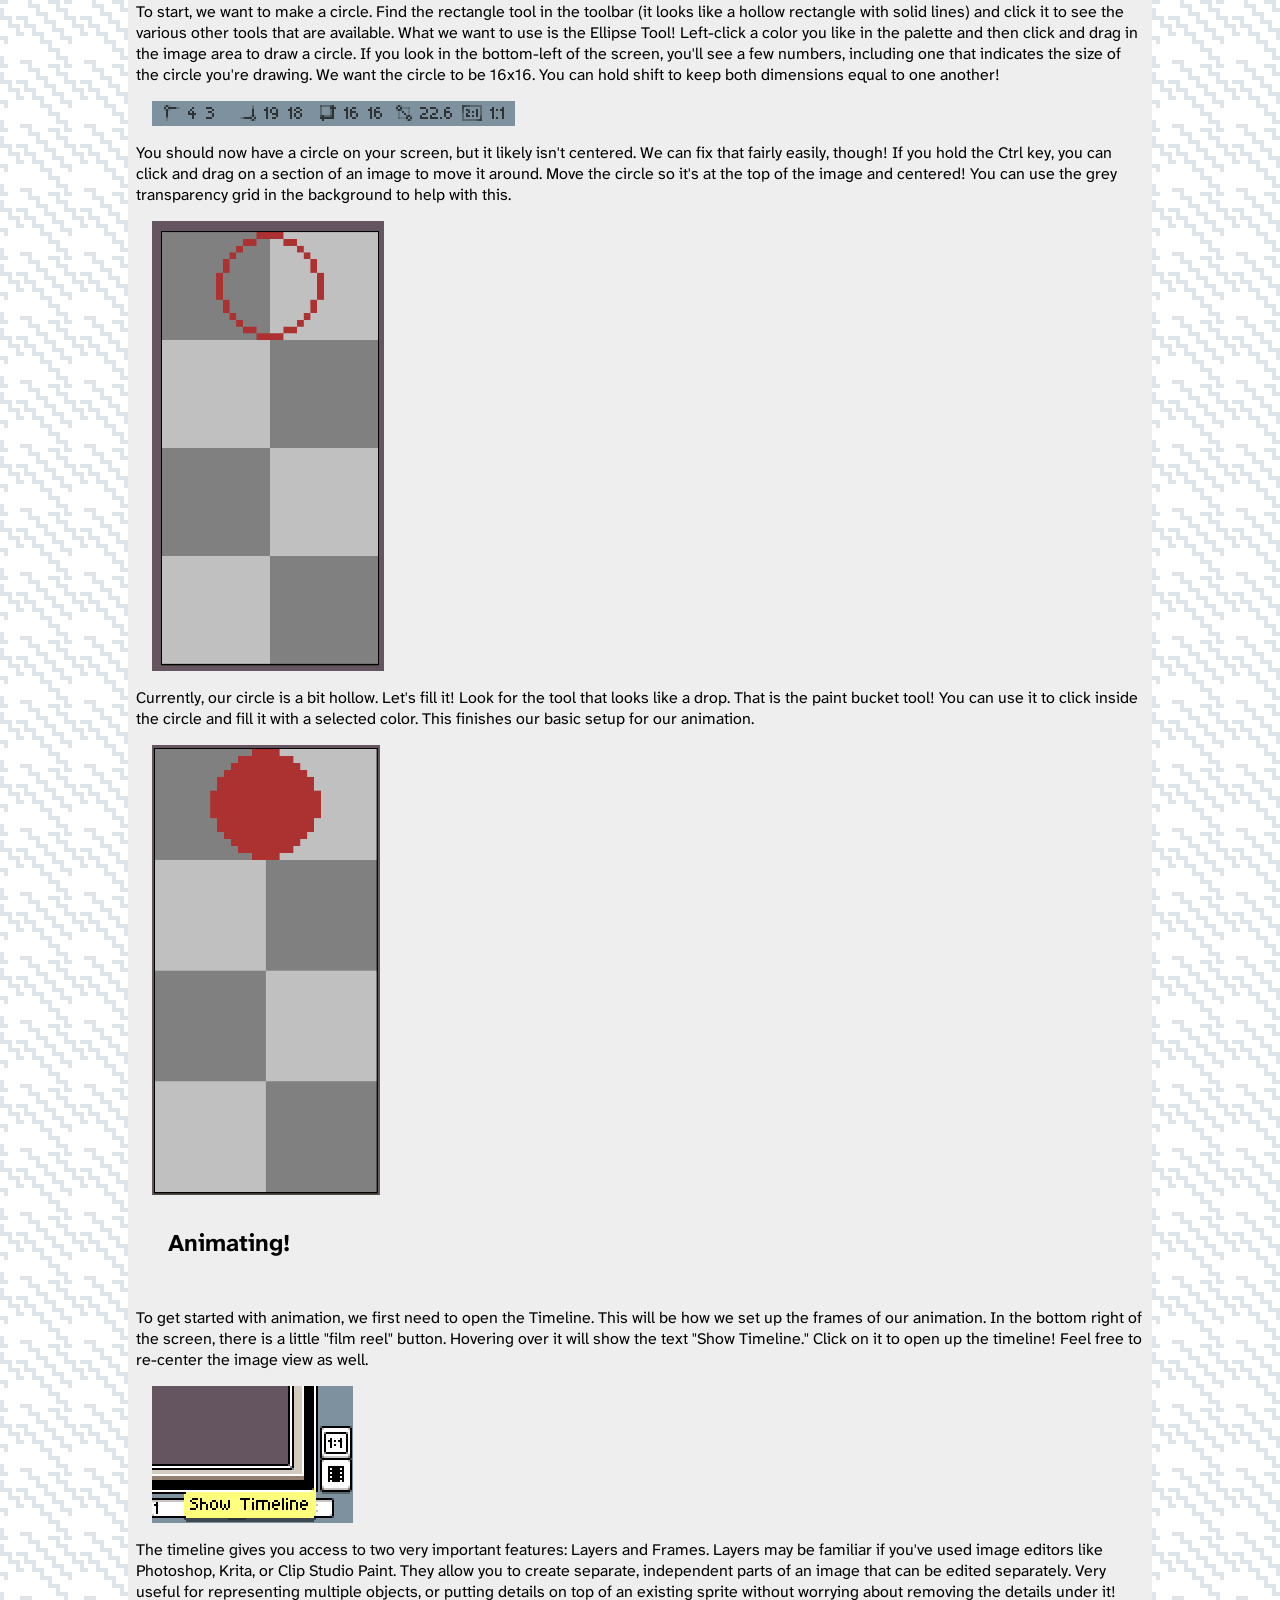
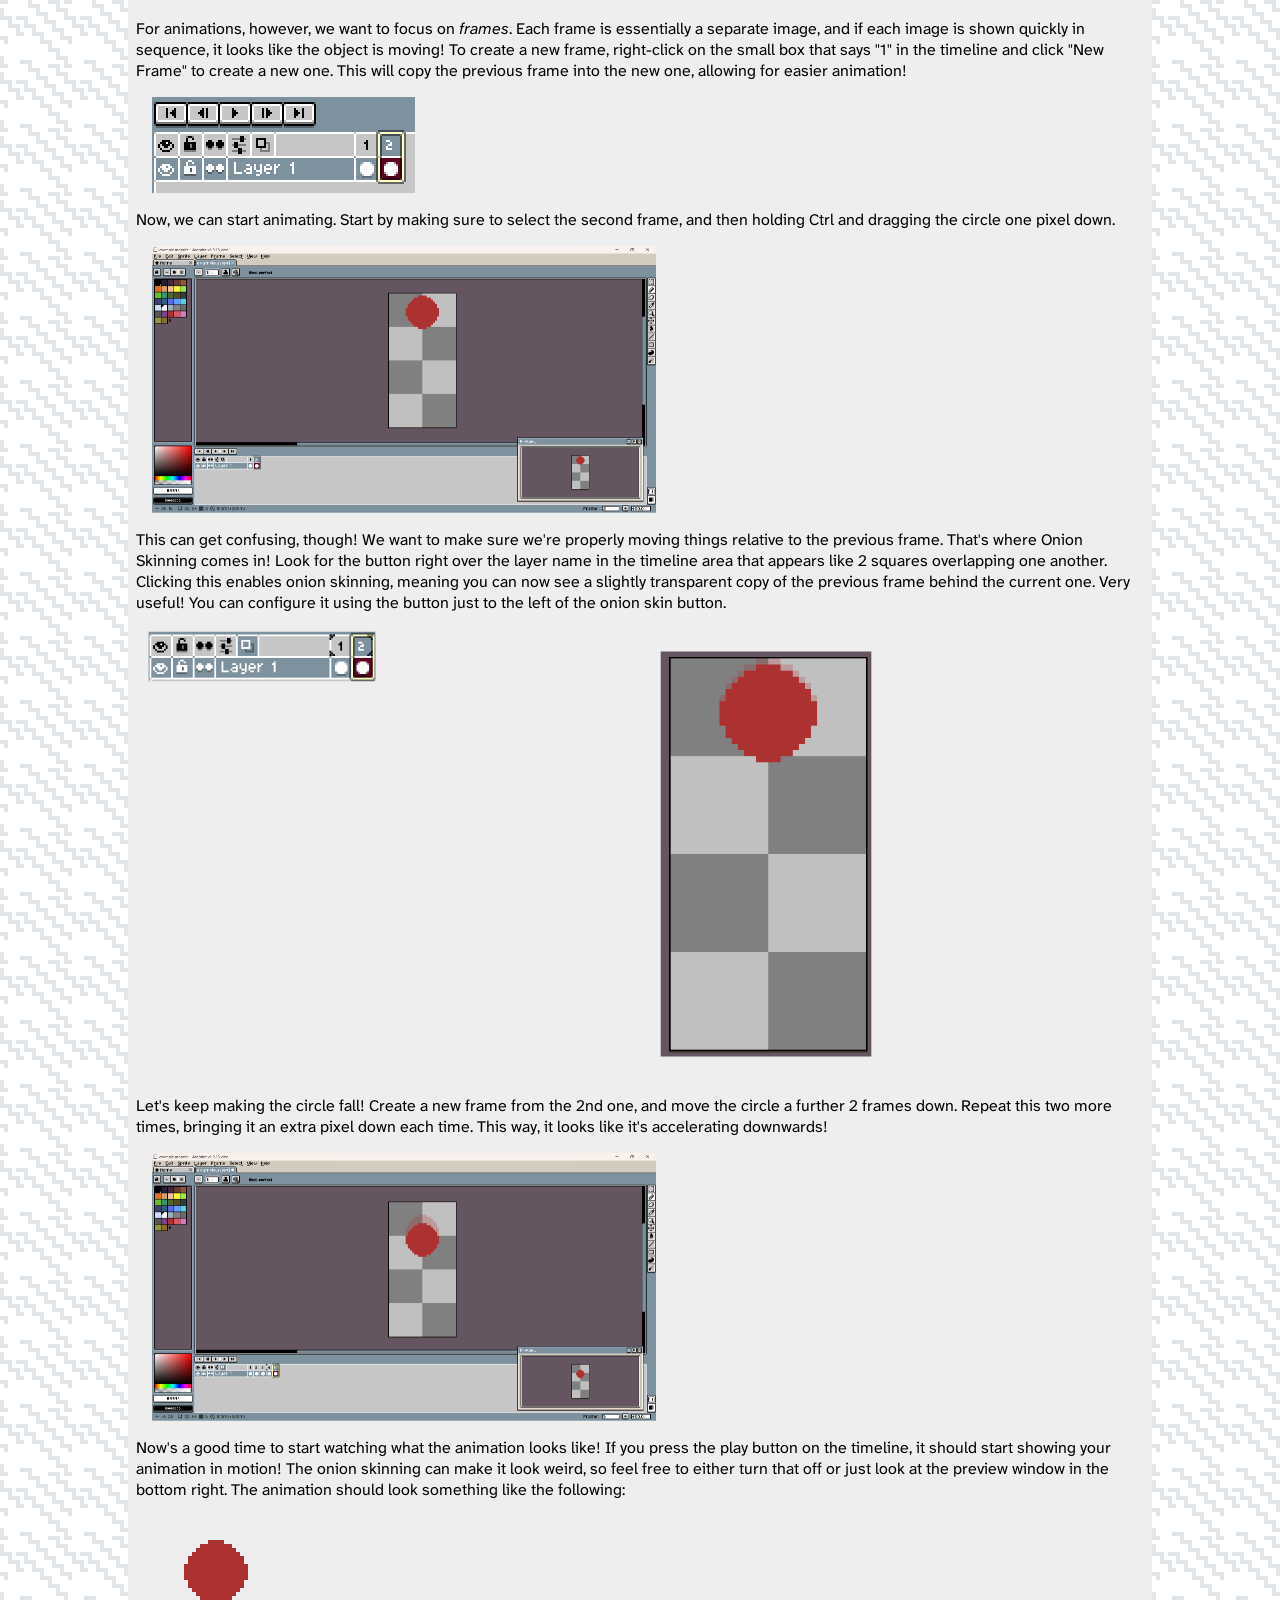
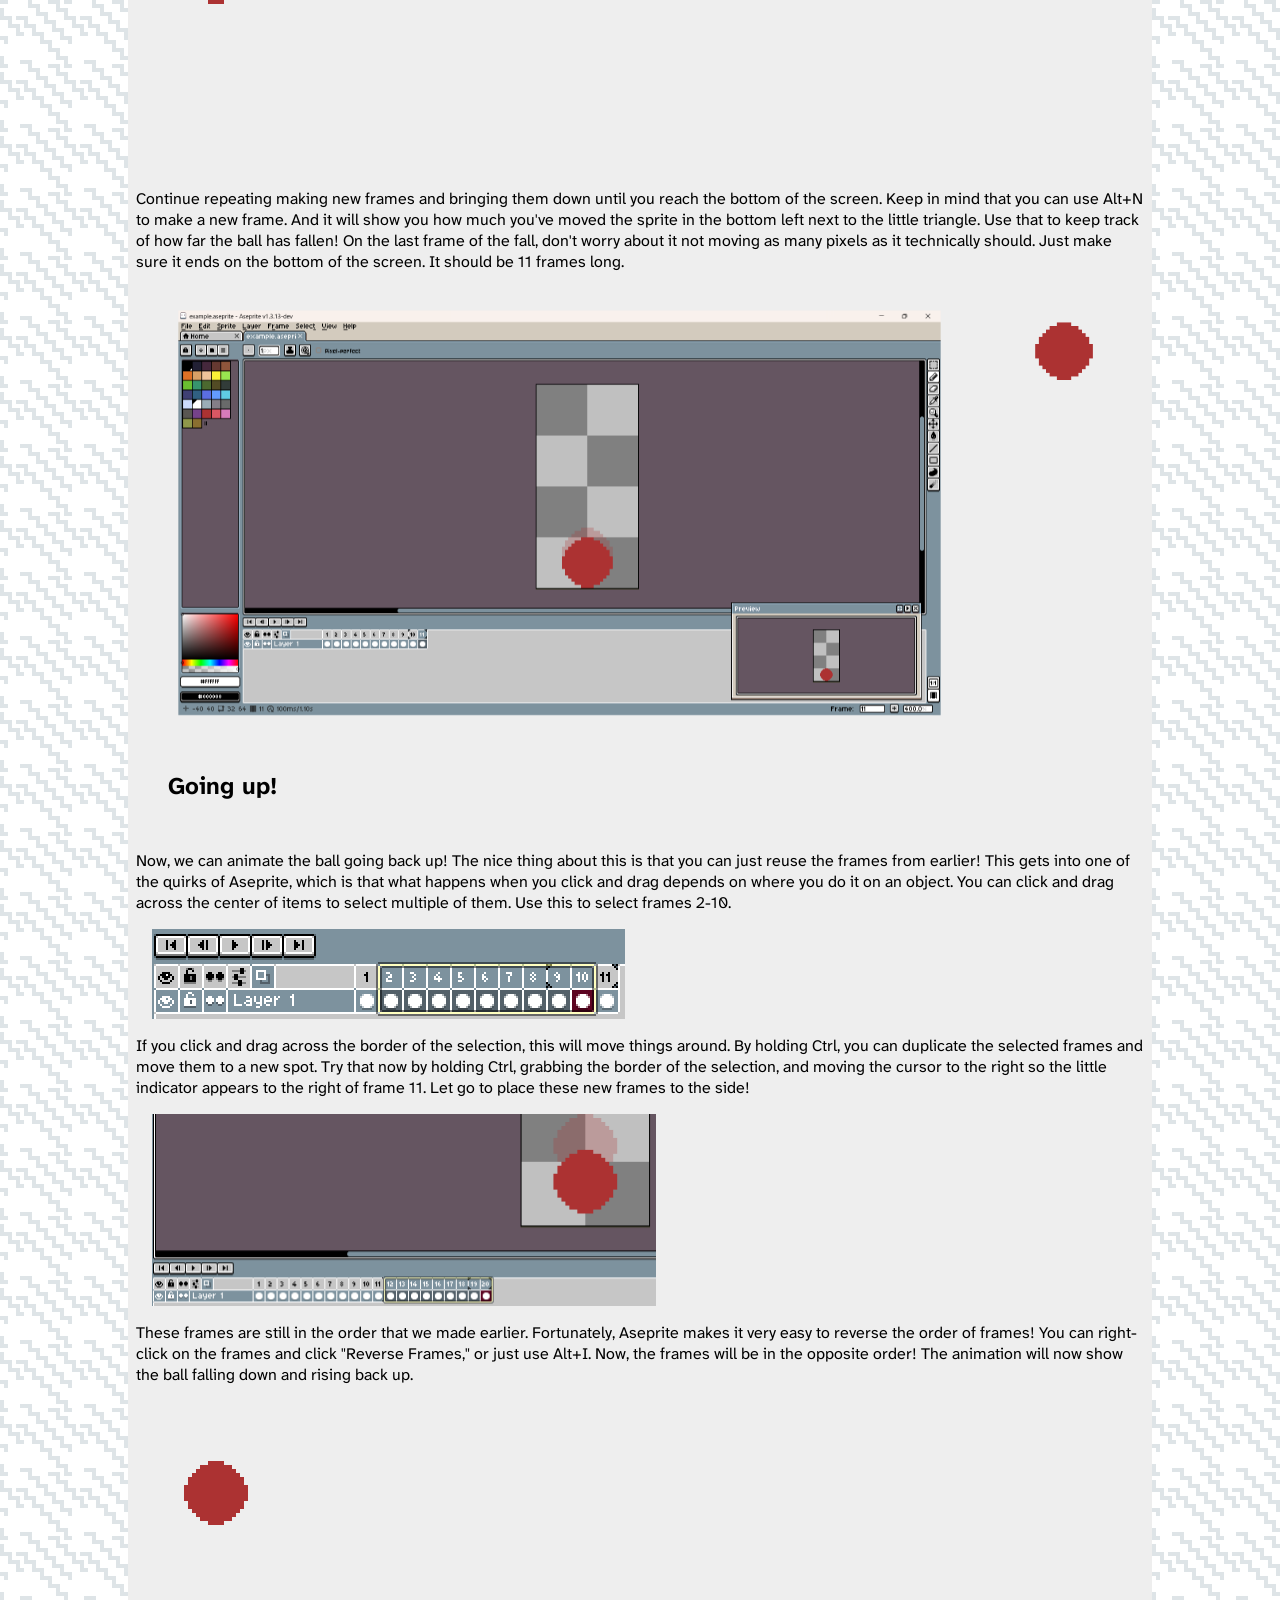
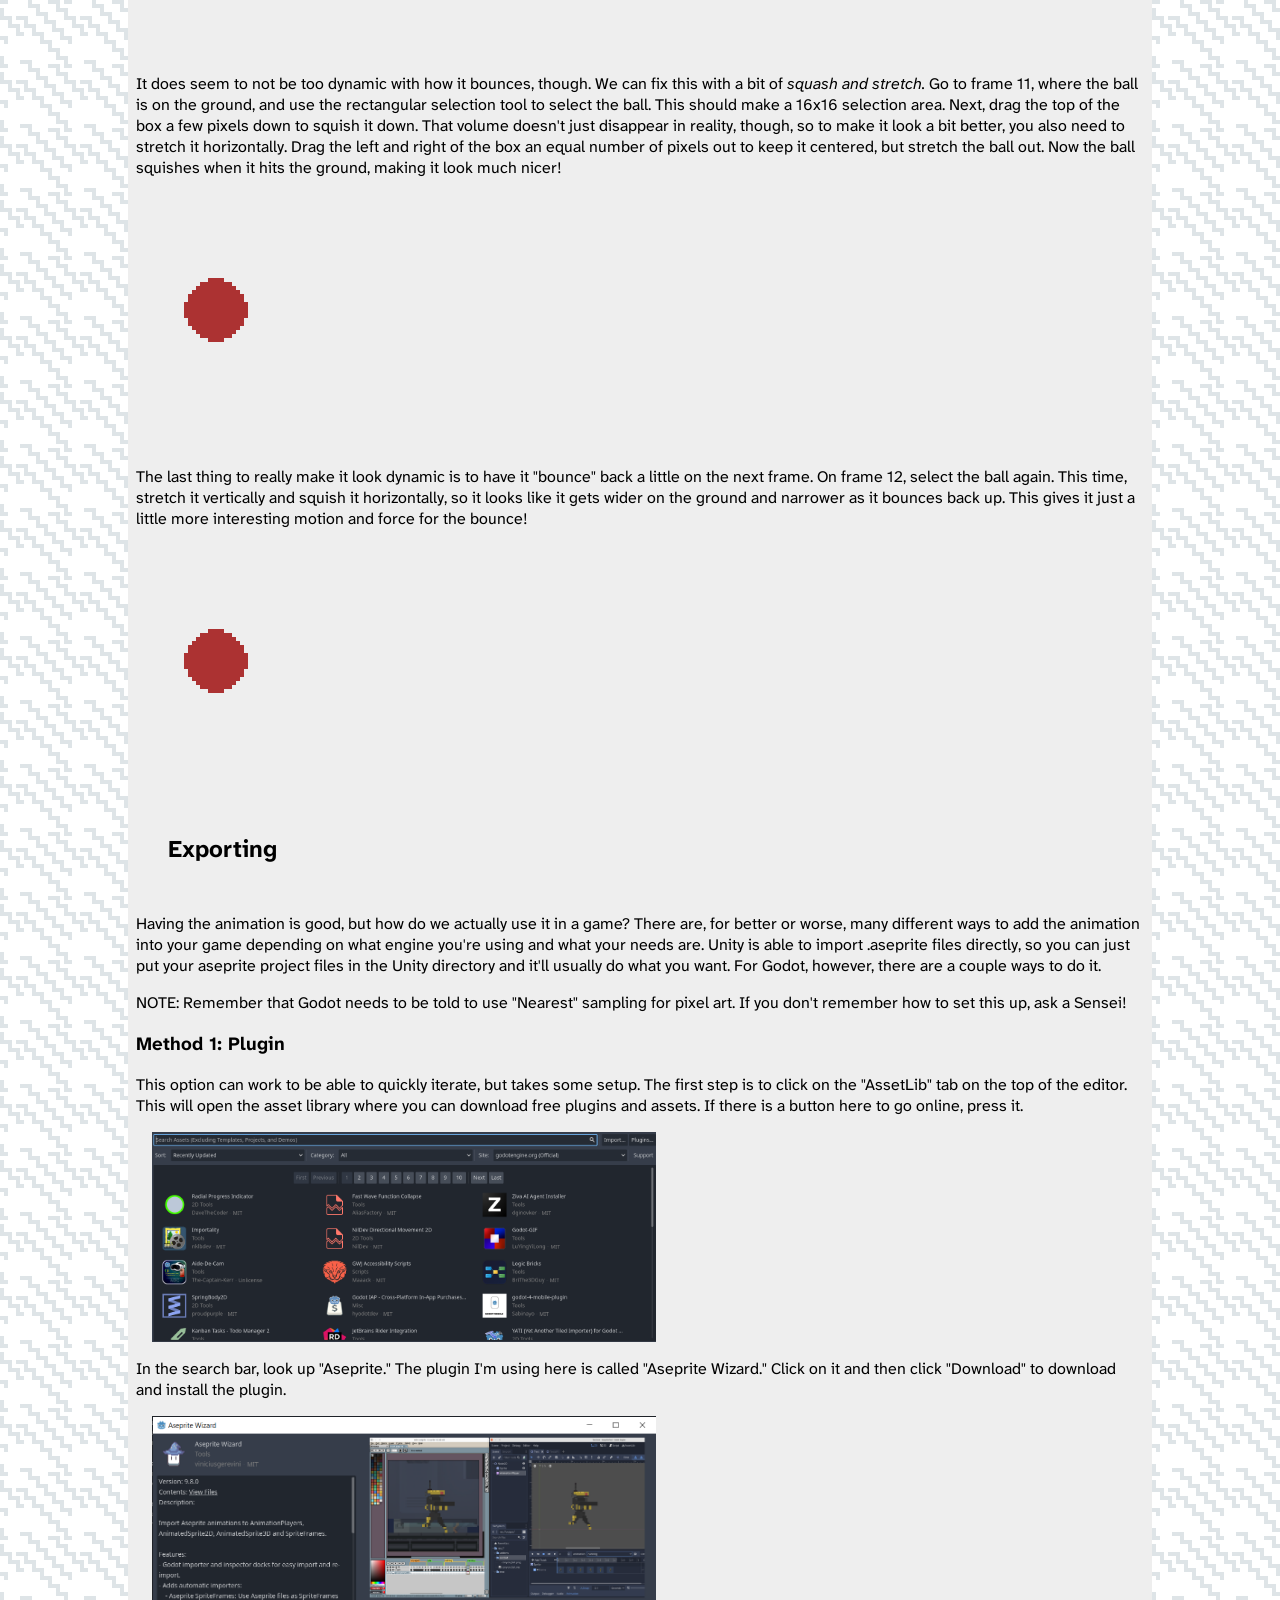
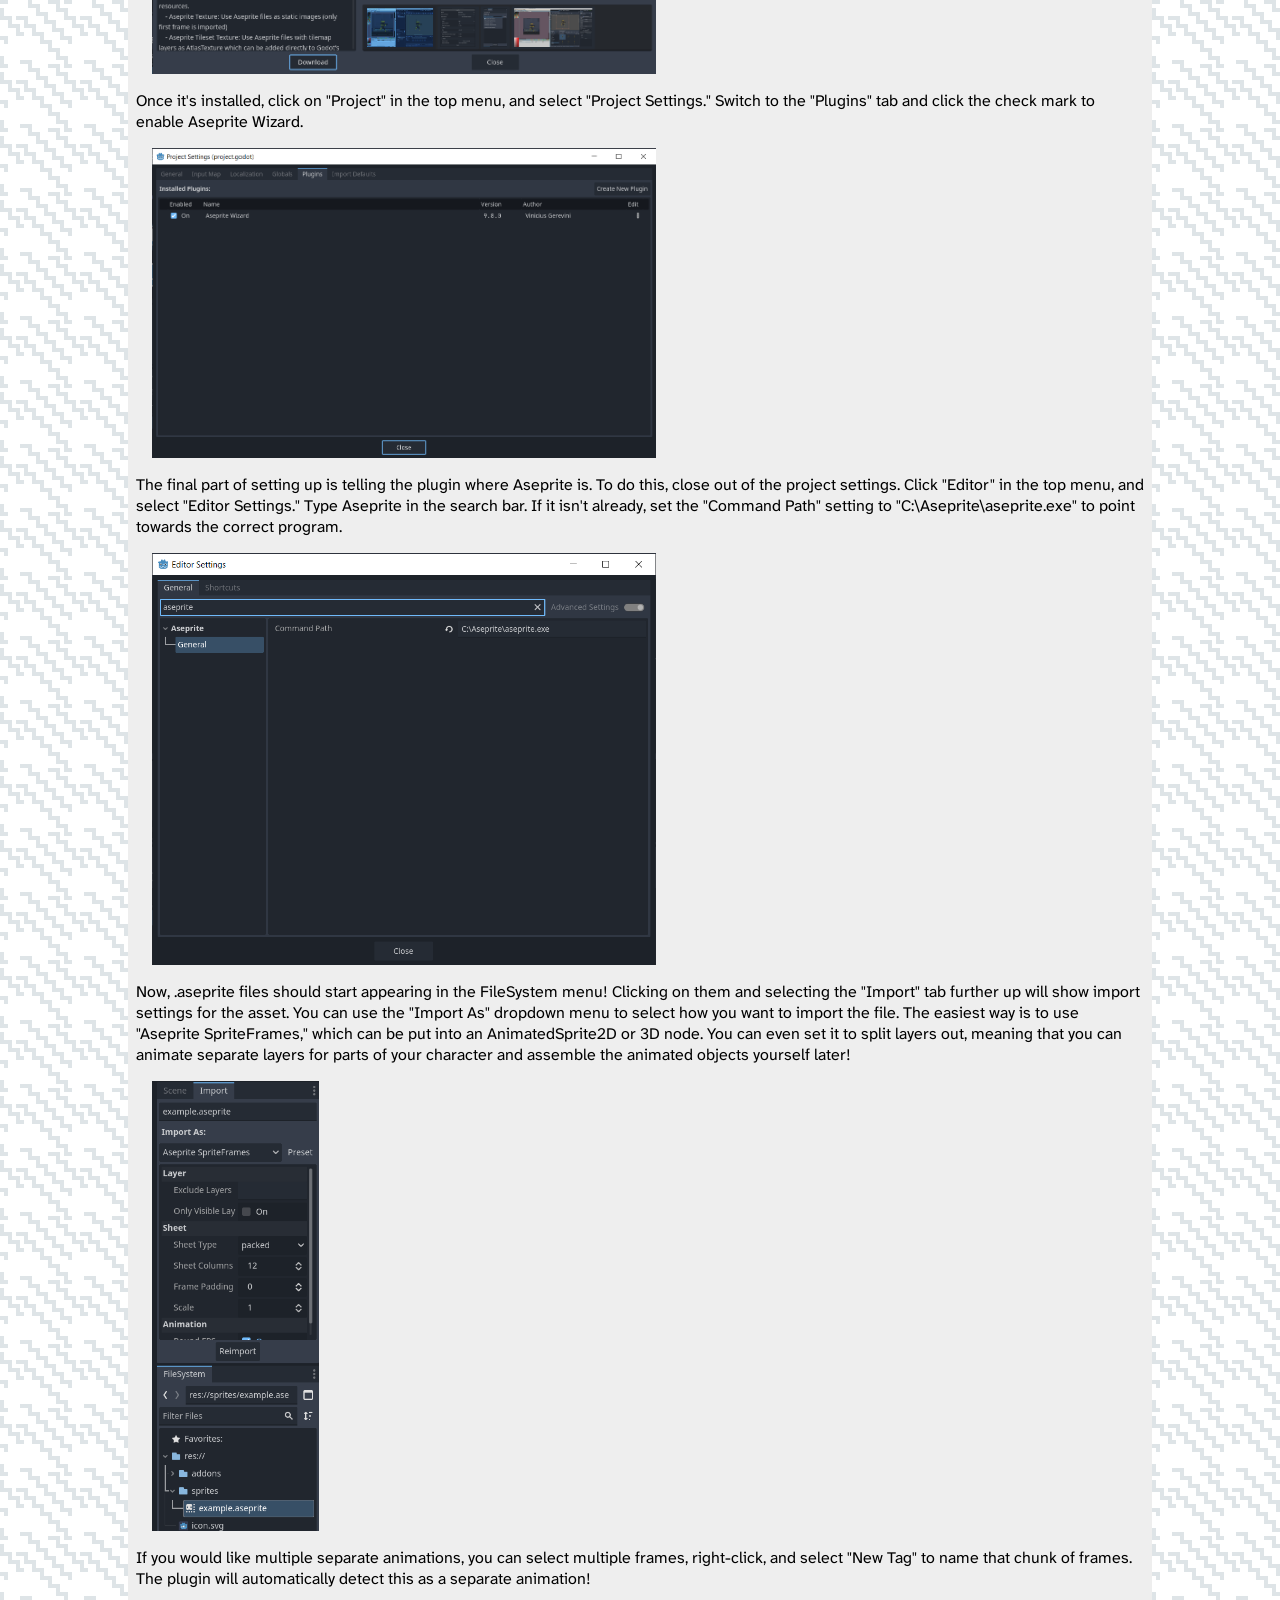
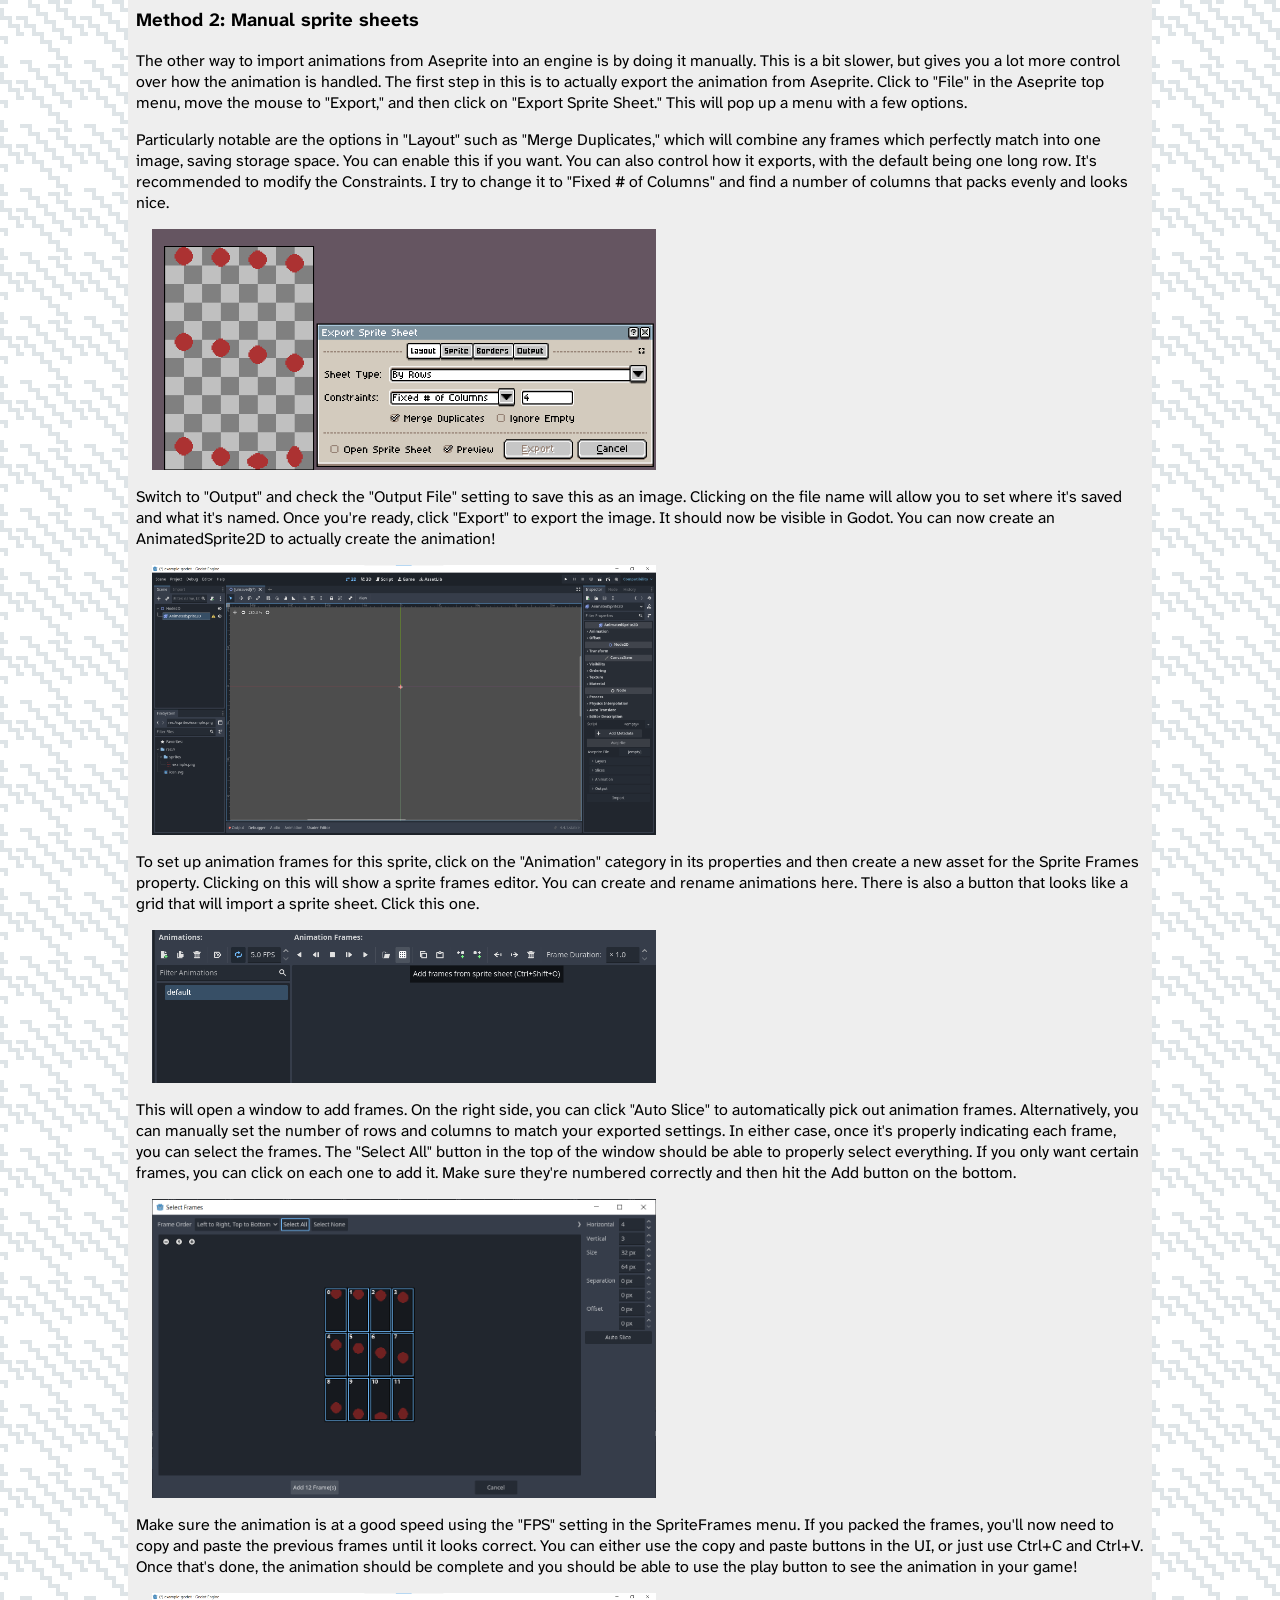
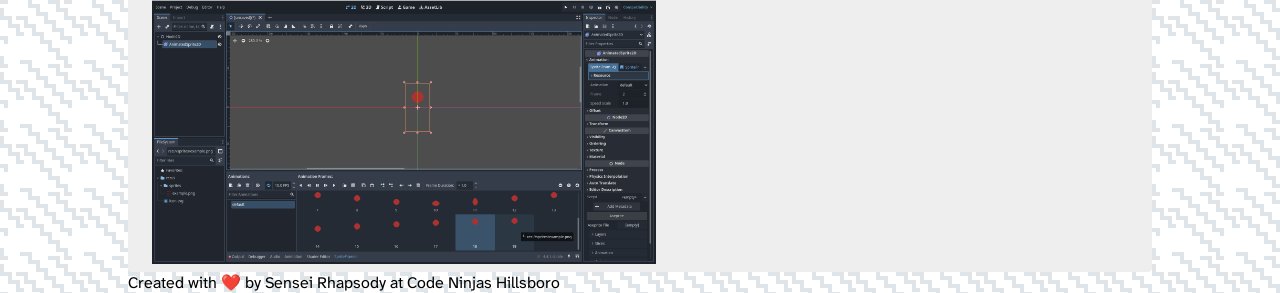
==== commit eb877199: "Add instructions for importing into Godot." ====
--- a/index.html
+++ b/index.html
@@ -80,6 +80,33 @@
             <img src="assets/images/animations/example-squash.gif" title="And now it squishes on the ground!">
             <p>The last thing to really make it look dynamic is to have it "bounce" back a little on the next frame. On frame 12, select the ball again. This time, stretch it vertically and squish it horizontally, so it looks like it gets wider on the ground and narrower as it bounces back up. This gives it just a little more interesting motion and force for the bounce!</p>
             <img src="assets/images/animations/example-stretch.gif" title="...and stretches on the way up!">
+            <h2>Exporting</h2>
+            <p>Having the animation is good, but how do we actually use it in a game? There are, for better or worse, many different ways to add the animation into your game depending on what engine you're using and what your needs are. Unity is able to import .aseprite files directly, so you can just put your aseprite project files in the Unity directory and it'll usually do what you want. For Godot, however, there are a couple ways to do it.</p>
+            <p>NOTE: Remember that Godot needs to be told to use "Nearest" sampling for pixel art. If you don't remember how to set this up, ask a Sensei!</p>
+            <h3>Method 1: Plugin</h3>
+            <p>This option can work to be able to quickly iterate, but takes some setup. The first step is to click on the "AssetLib" tab on the top of the editor. This will open the asset library where you can download free plugins and assets. If there is a button here to go online, press it.</p>
+            <img src="assets/images/godot-screenshots/asset-lib.png" title="The Godot asset library">
+            <p>In the search bar, look up "Aseprite." The plugin I'm using here is called "Aseprite Wizard." Click on it and then click "Download" to download and install the plugin.</p>
+            <img src="assets/images/godot-screenshots/aseprite-wizard.png" title="The Aseprite Wizard plugin">
+            <p>Once it's installed, click on "Project" in the top menu, and select "Project Settings." Switch to the "Plugins" tab and click the check mark to enable Aseprite Wizard.</p>
+            <img src="assets/images/godot-screenshots/enable-plugin.png" title="The plugin is now enabled">
+            <p>The final part of setting up is telling the plugin where Aseprite is. To do this, close out of the project settings. Click "Editor" in the top menu, and select "Editor Settings." Type Aseprite in the search bar. If it isn't already, set the "Command Path" setting to "C:\Aseprite\aseprite.exe" to point towards the correct program.</p>
+            <img src="assets/images/godot-screenshots/aseprite-setting.png" title="The Aseprite Command Path is now set properly!">
+            <p>Now, .aseprite files should start appearing in the FileSystem menu! Clicking on them and selecting the "Import" tab further up will show import settings for the asset. You can use the "Import As" dropdown menu to select how you want to import the file. The easiest way is to use "Aseprite SpriteFrames," which can be put into an AnimatedSprite2D or 3D node. You can even set it to split layers out, meaning that you can animate separate layers for parts of your character and assemble the animated objects yourself later!</p>
+            <img src="assets/images/godot-screenshots/imported-file.png" title="The file is now imported properly!">
+            <p>If you would like multiple separate animations, you can select multiple frames, right-click, and select "New Tag" to name that chunk of frames. The plugin will automatically detect this as a separate animation!</p>
+            <h3>Method 2: Manual sprite sheets</h3>
+            <p>The other way to import animations from Aseprite into an engine is by doing it manually. This is a bit slower, but gives you a lot more control over how the animation is handled. The first step in this is to actually export the animation from Aseprite. Click to "File" in the Aseprite top menu, move the mouse to "Export," and then click on "Export Sprite Sheet." This will pop up a menu with a few options.</p>
+            <p>Particularly notable are the options in "Layout" such as "Merge Duplicates," which will combine any frames which perfectly match into one image, saving storage space. You can enable this if you want. You can also control how it exports, with the default being one long row. It's recommended to modify the Constraints. I try to change it to "Fixed # of Columns" and find a number of columns that packs evenly and looks nice.</p>
+            <img src="assets/images/aseprite-screenshots/sprite-sheet-export-layout.png" title="Note how the merging and number of columns results in 4 columns and 3 rows of frames.">
+            <p>Switch to "Output" and check the "Output File" setting to save this as an image. Clicking on the file name will allow you to set where it's saved and what it's named. Once you're ready, click "Export" to export the image. It should now be visible in Godot. You can now create an AnimatedSprite2D to actually create the animation!</p>
+            <img src="assets/images/godot-screenshots/spritesheet-imported.png" title="The spritesheet is now imported!">
+            <p>To set up animation frames for this sprite, click on the "Animation" category in its properties and then create a new asset for the Sprite Frames property. Clicking on this will show a sprite frames editor. You can create and rename animations here. There is also a button that looks like a grid that will import a sprite sheet. Click this one.</p>
+            <img src="assets/images/godot-screenshots/add-frames.png" title="The button is highlighted here!">
+            <p>This will open a window to add frames. On the right side, you can click "Auto Slice" to automatically pick out animation frames. Alternatively, you can manually set the number of rows and columns to match your exported settings. In either case, once it's properly indicating each frame, you can select the frames. The "Select All" button in the top of the window should be able to properly select everything. If you only want certain frames, you can click on each one to add it. Make sure they're numbered correctly and then hit the Add button on the bottom.</p>
+            <img src="assets/images/godot-screenshots/frames-selected.png" title="The frames are now selected.">
+            <p>Make sure the animation is at a good speed using the "FPS" setting in the SpriteFrames menu. If you packed the frames, you'll now need to copy and paste the previous frames until it looks correct. You can either use the copy and paste buttons in the UI, or just use Ctrl+C and Ctrl+V. Once that's done, the animation should be complete and you should be able to use the play button to see the animation in your game!</p>
+            <img src="assets/images/godot-screenshots/finished.png" title="The animation is now finished and in the scene!">
         </main>
         <footer><p>Created with ❤️ by Sensei Rhapsody at Code Ninjas Hillsboro</p></footer>
     </body>
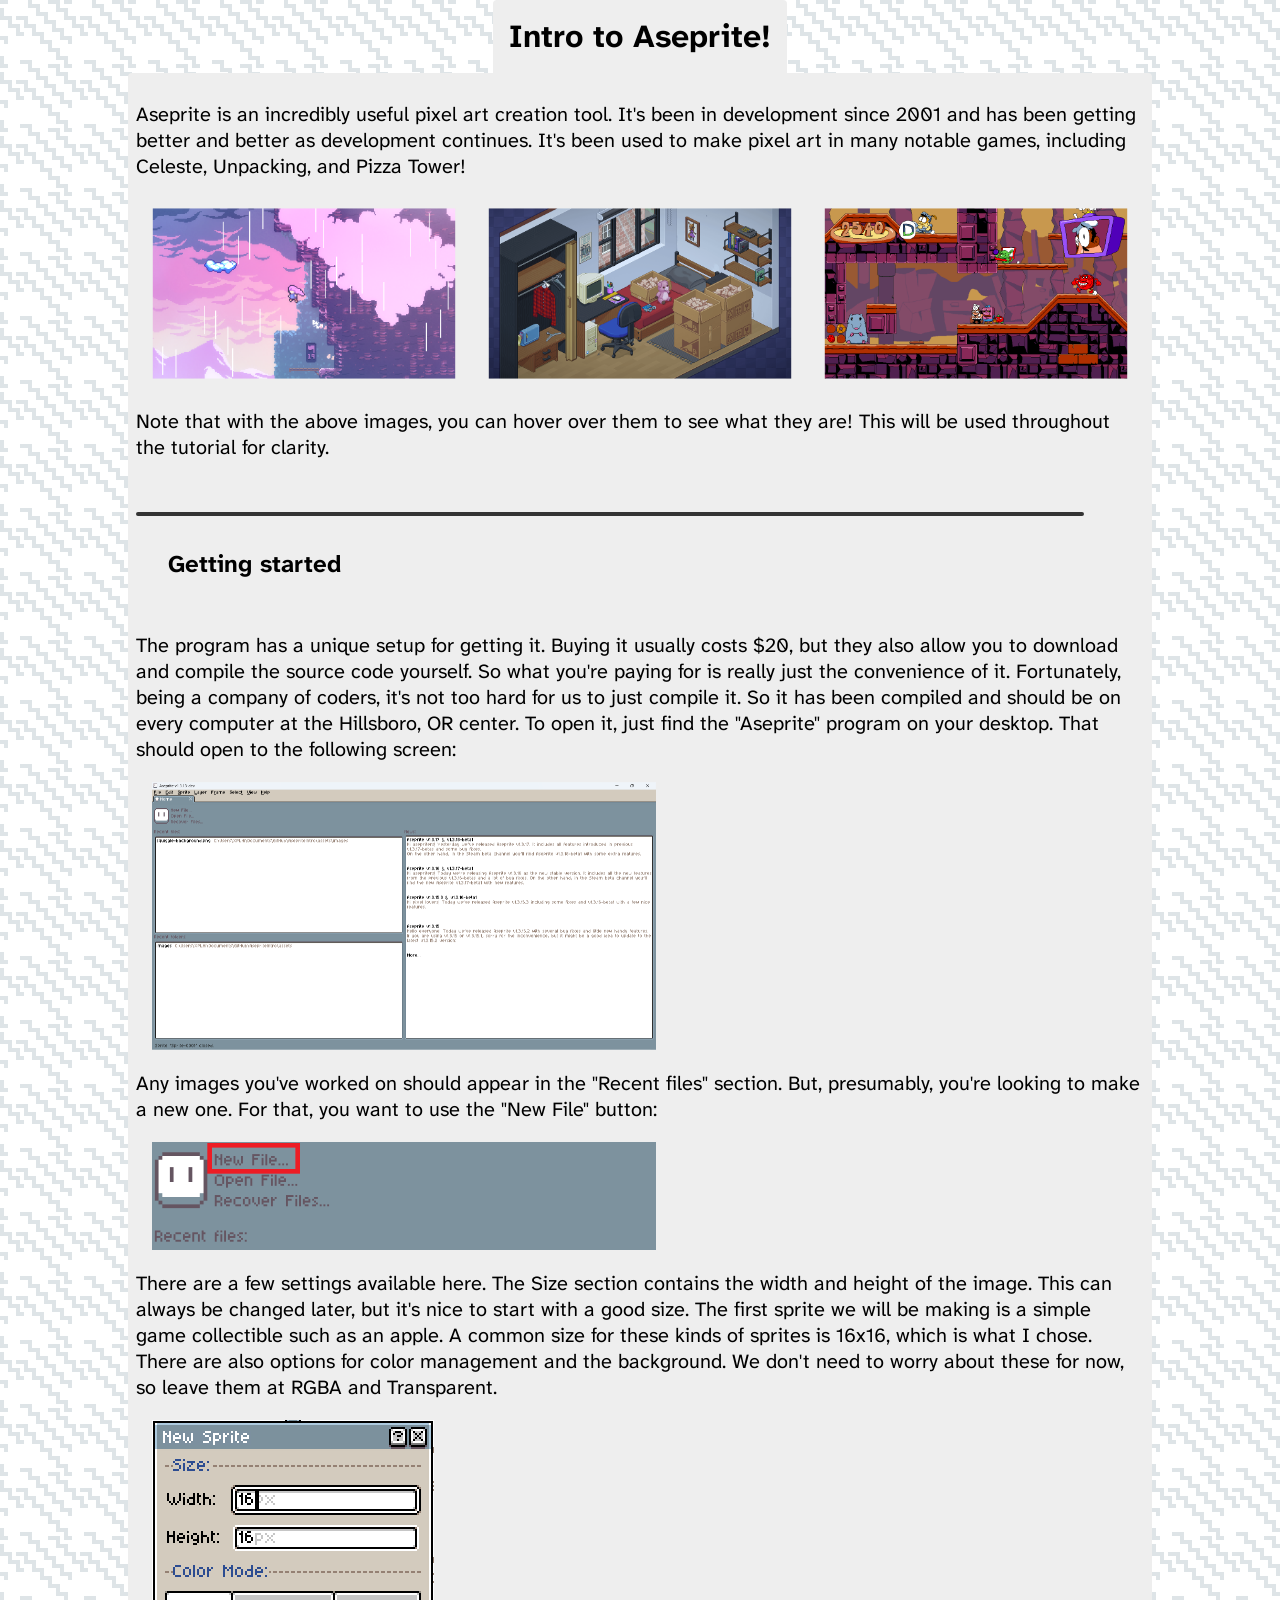
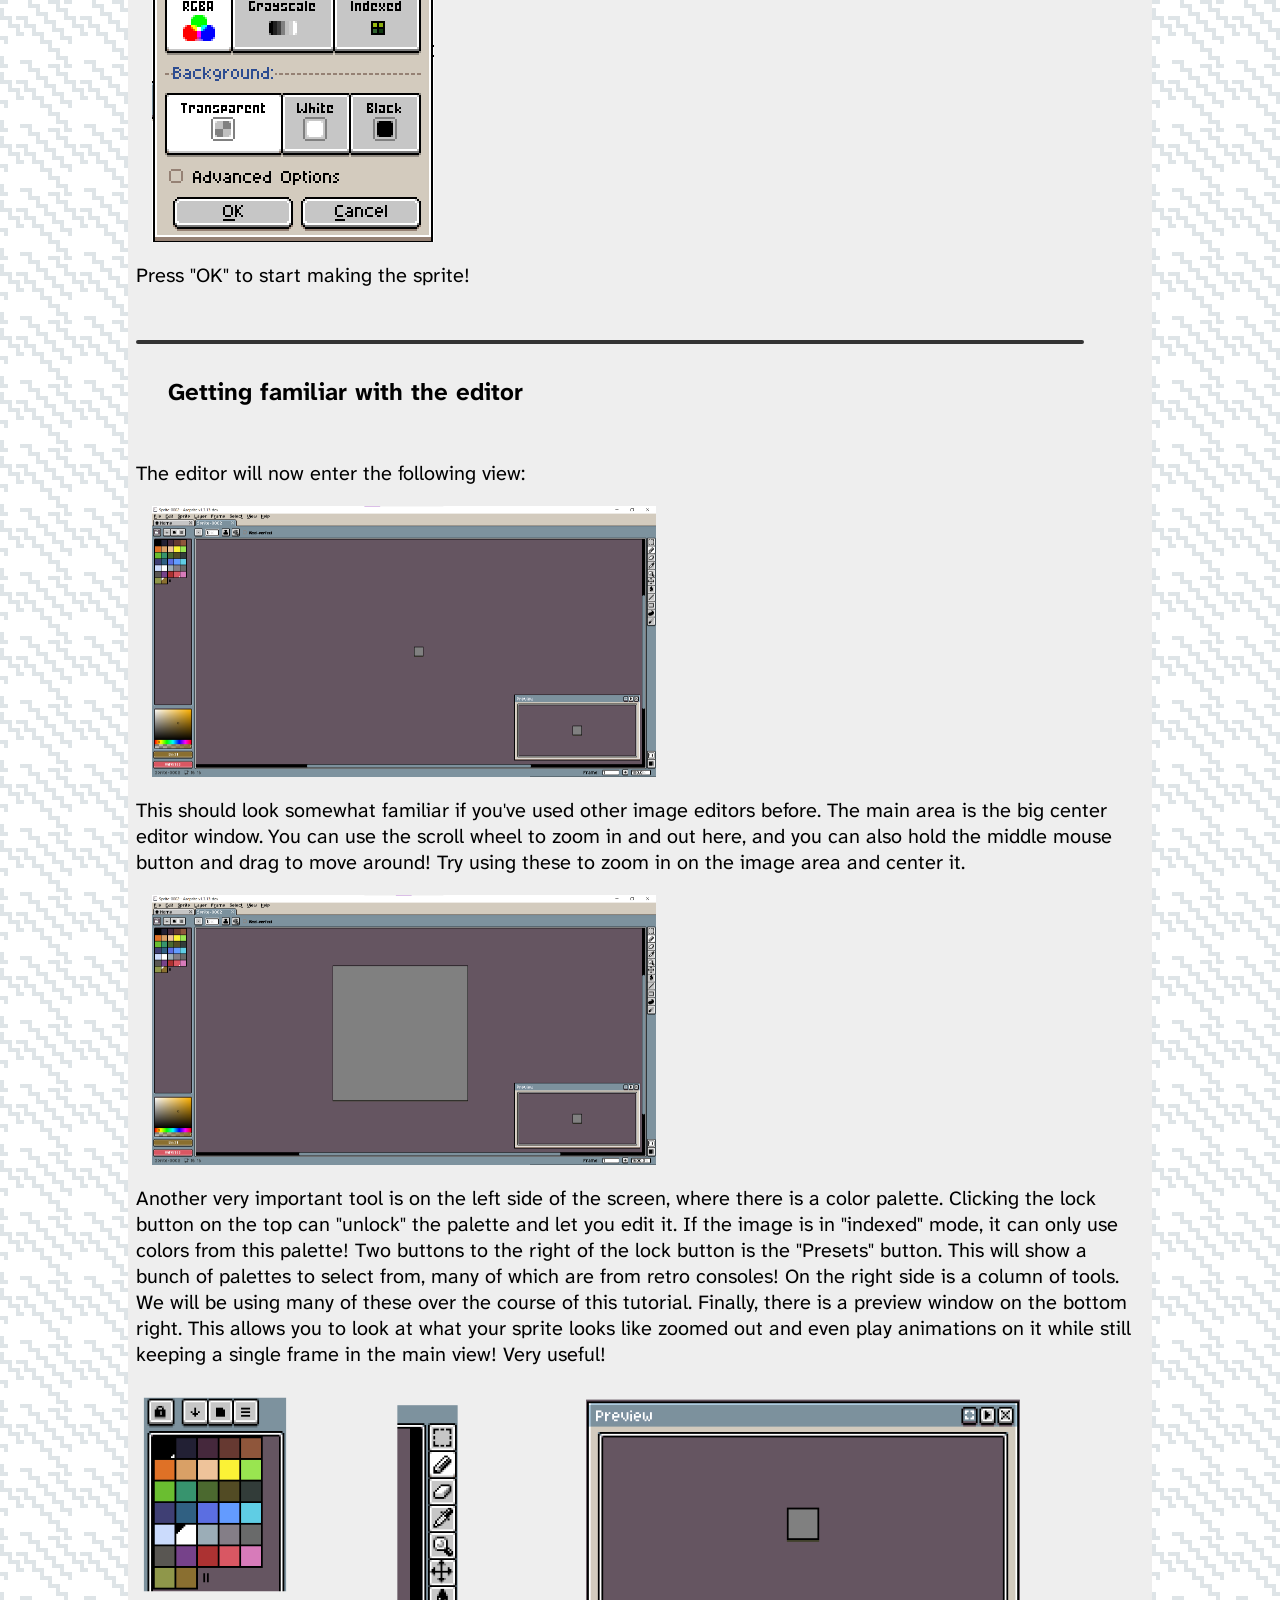
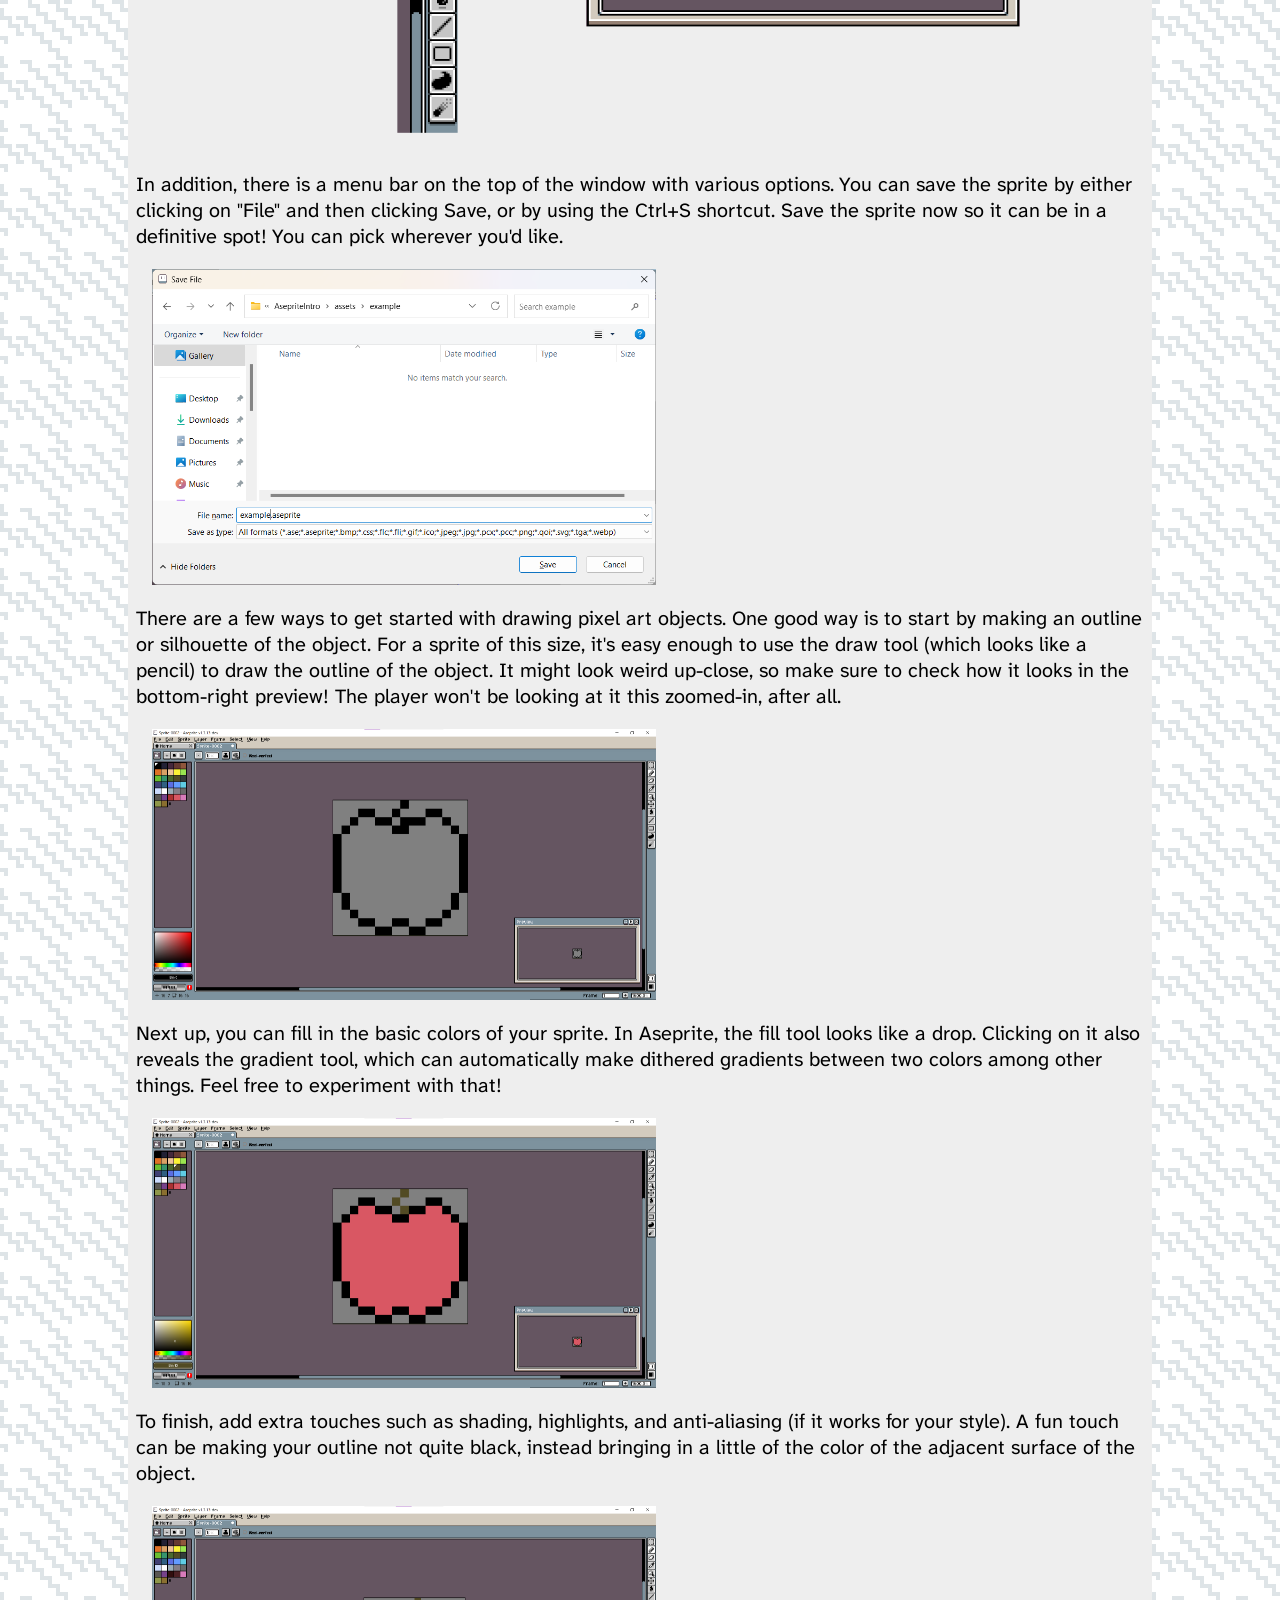
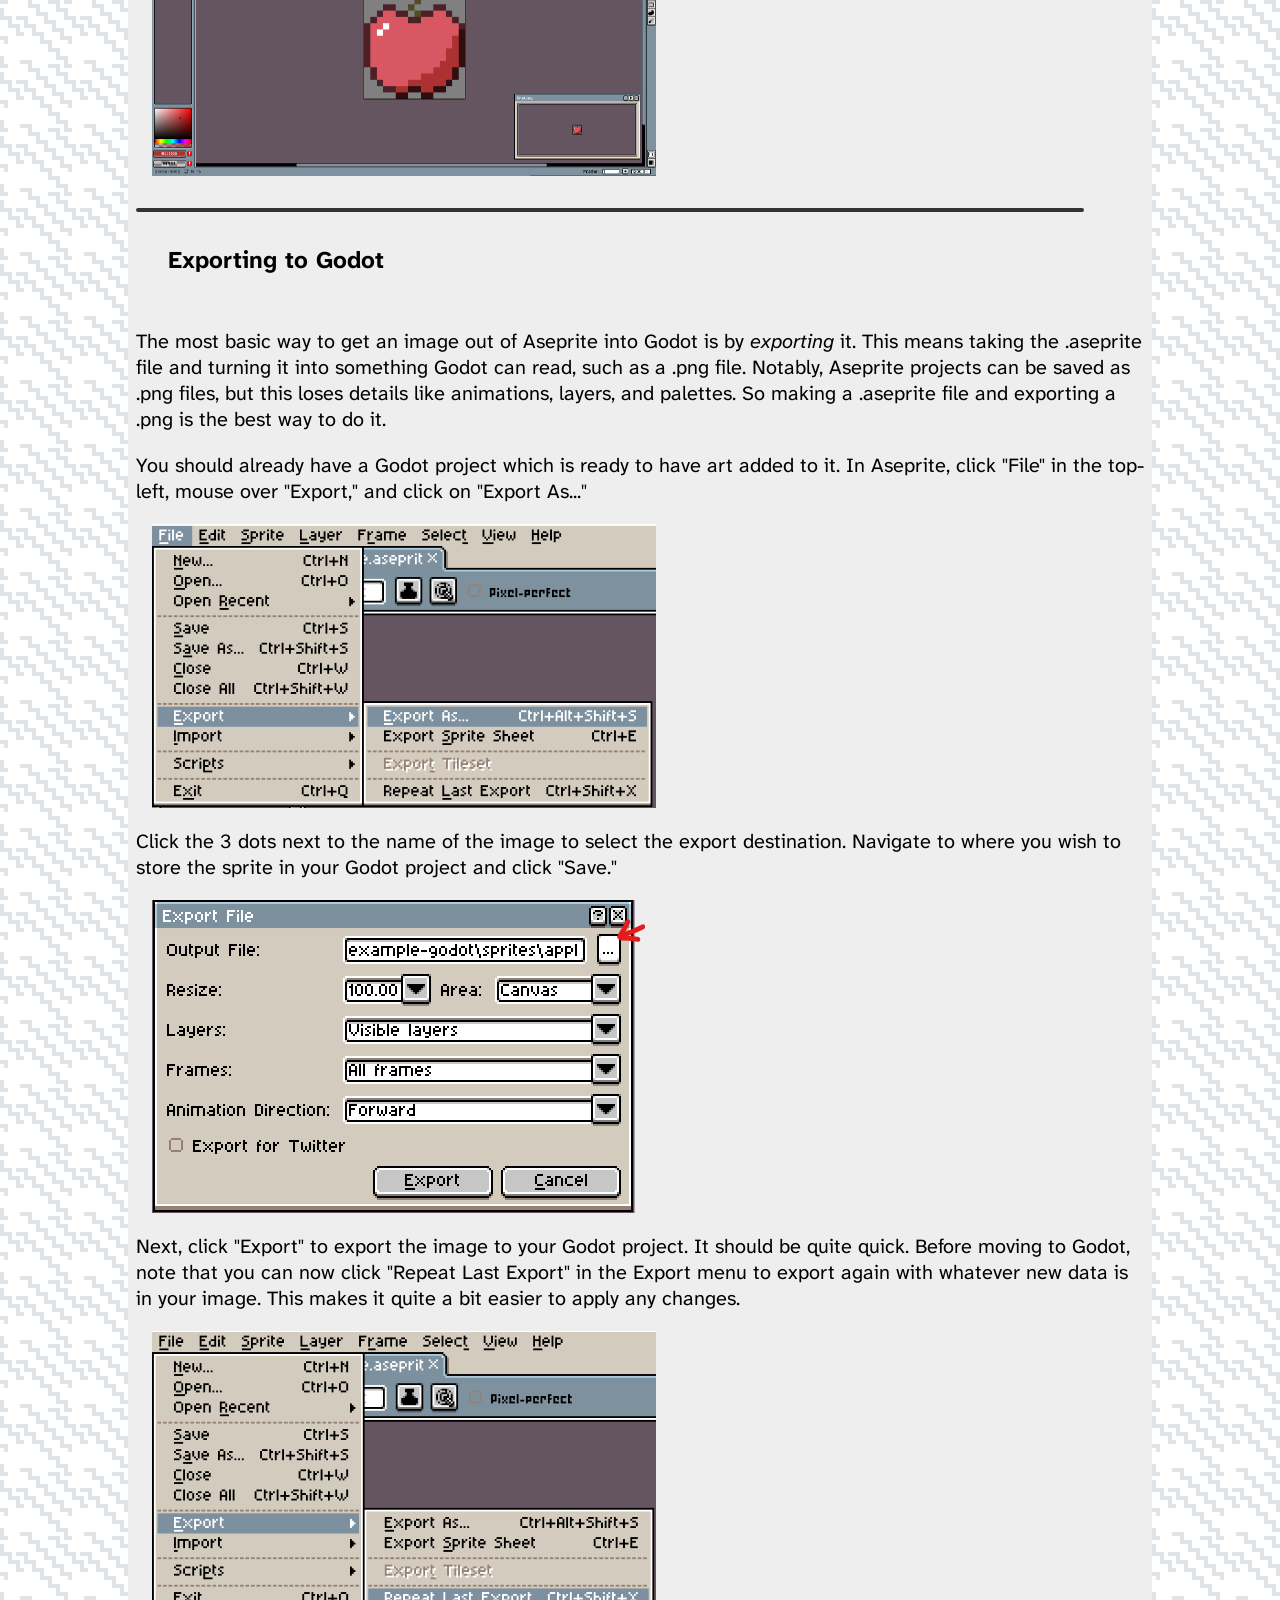
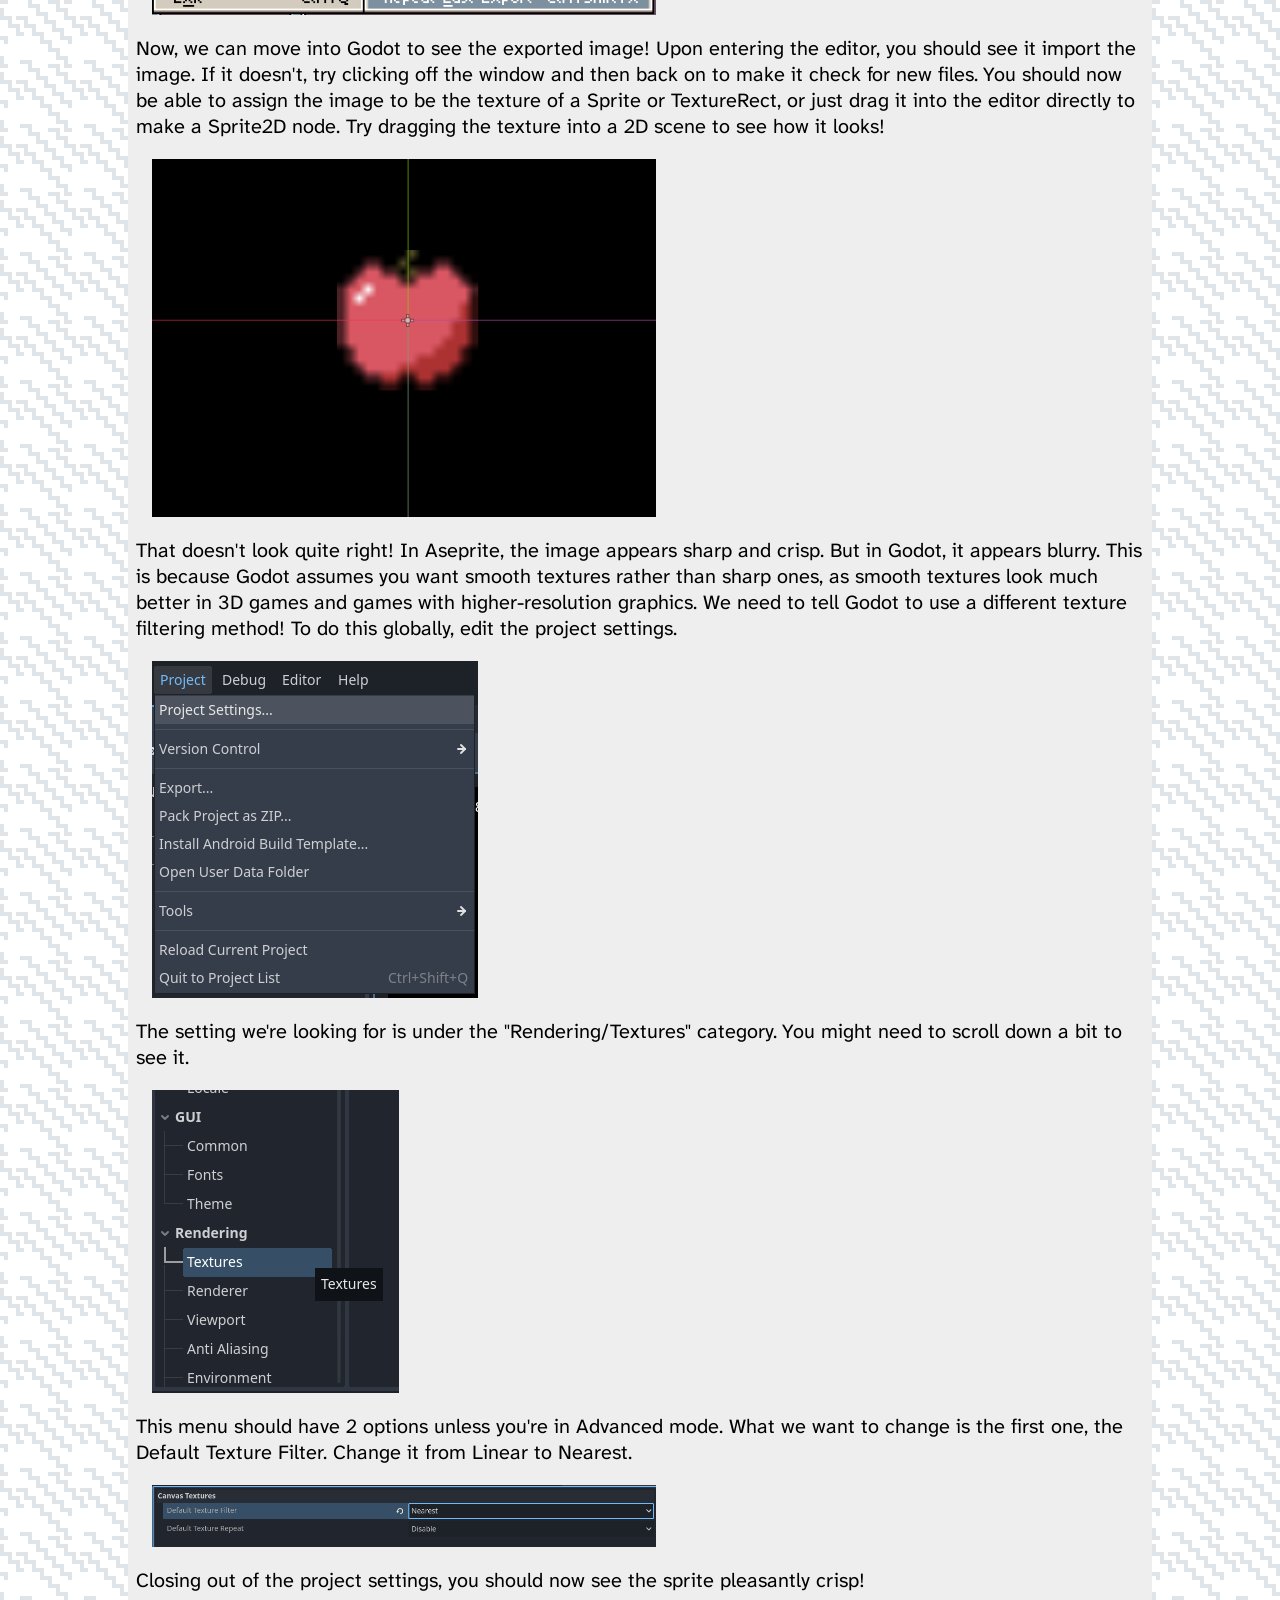
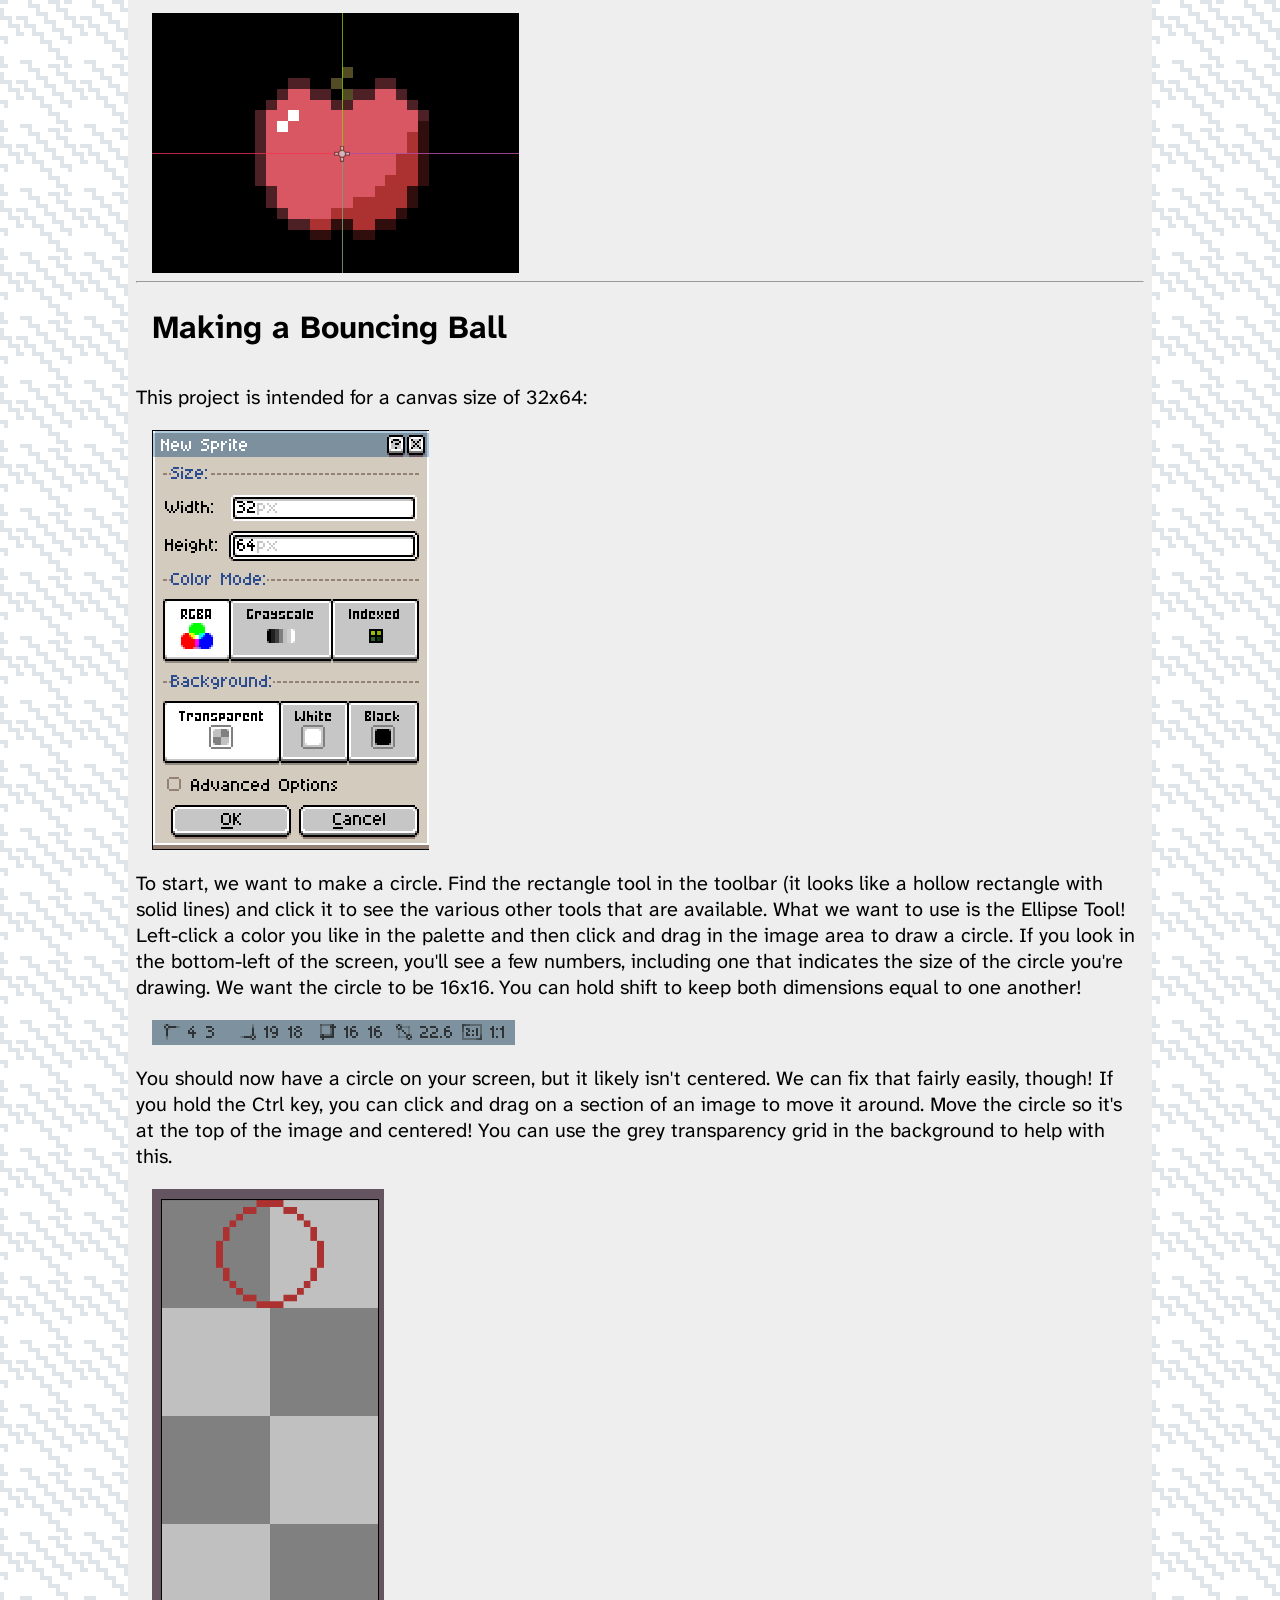
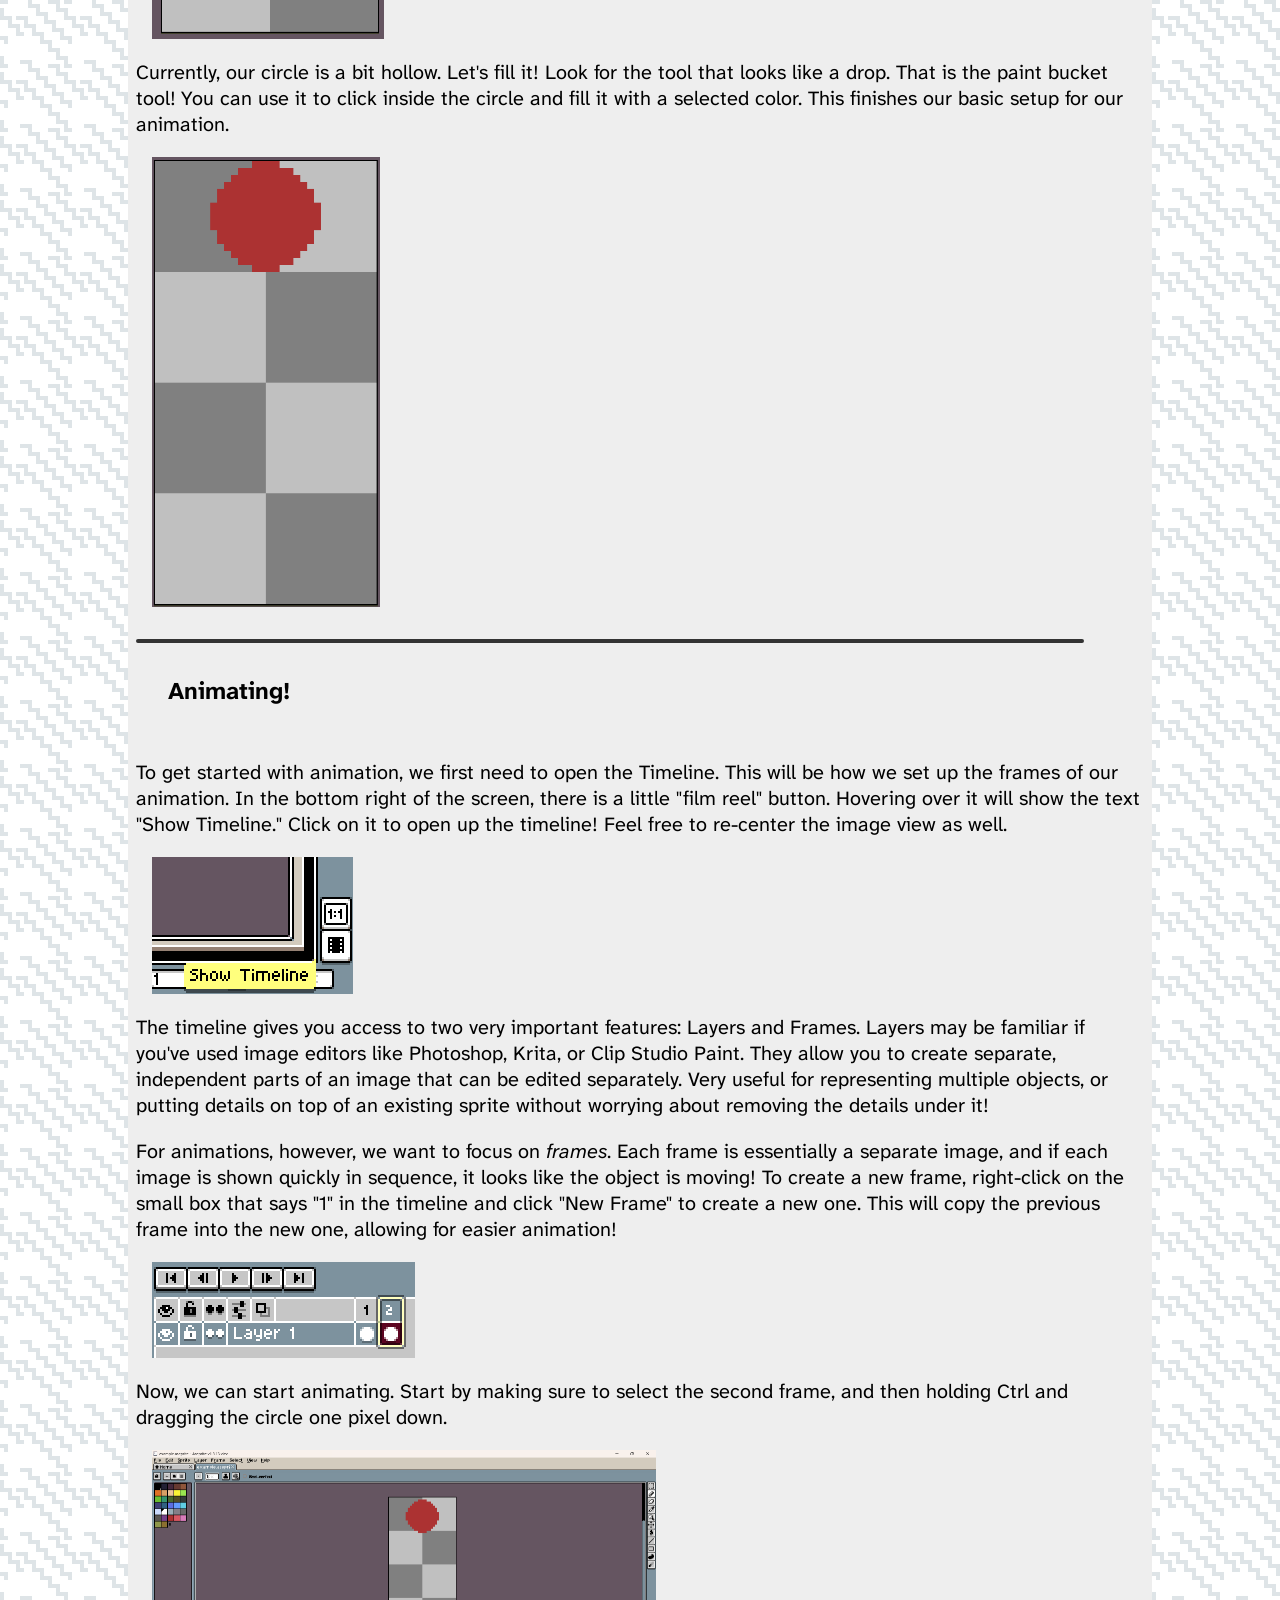
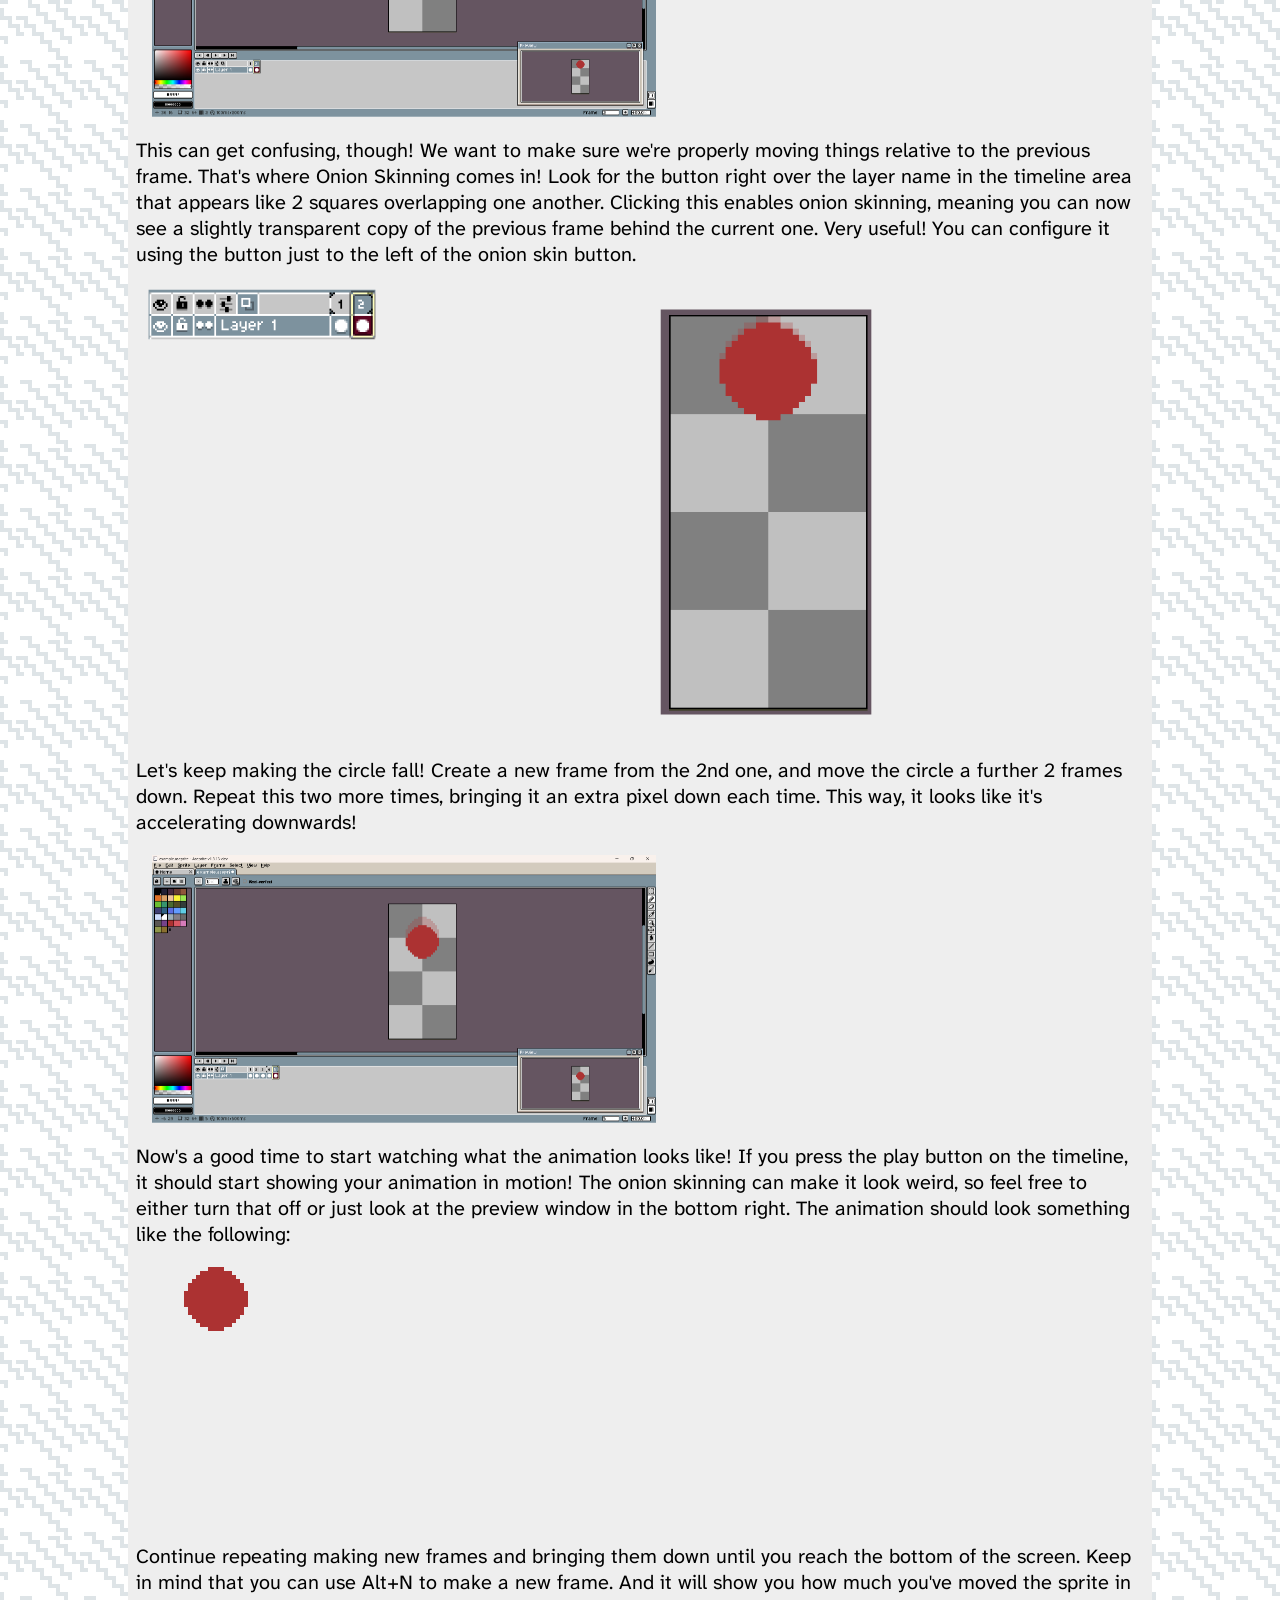
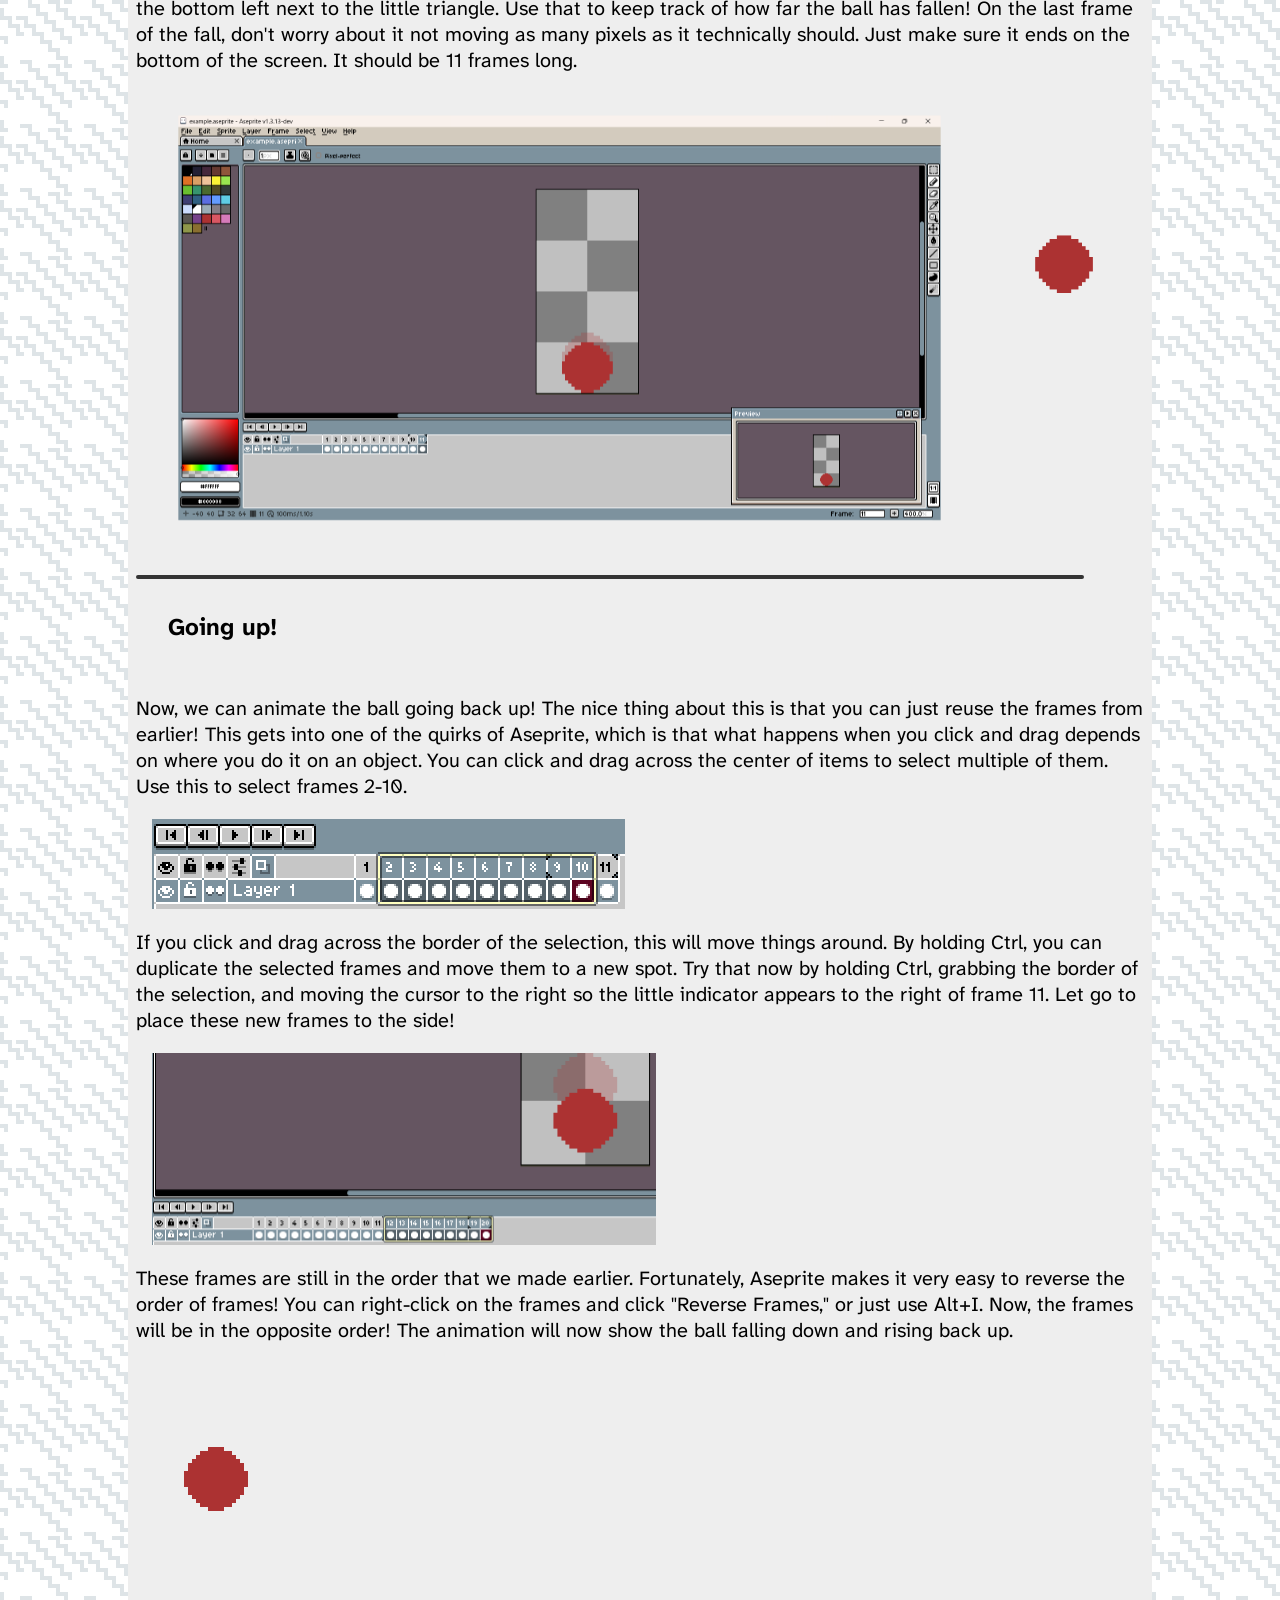
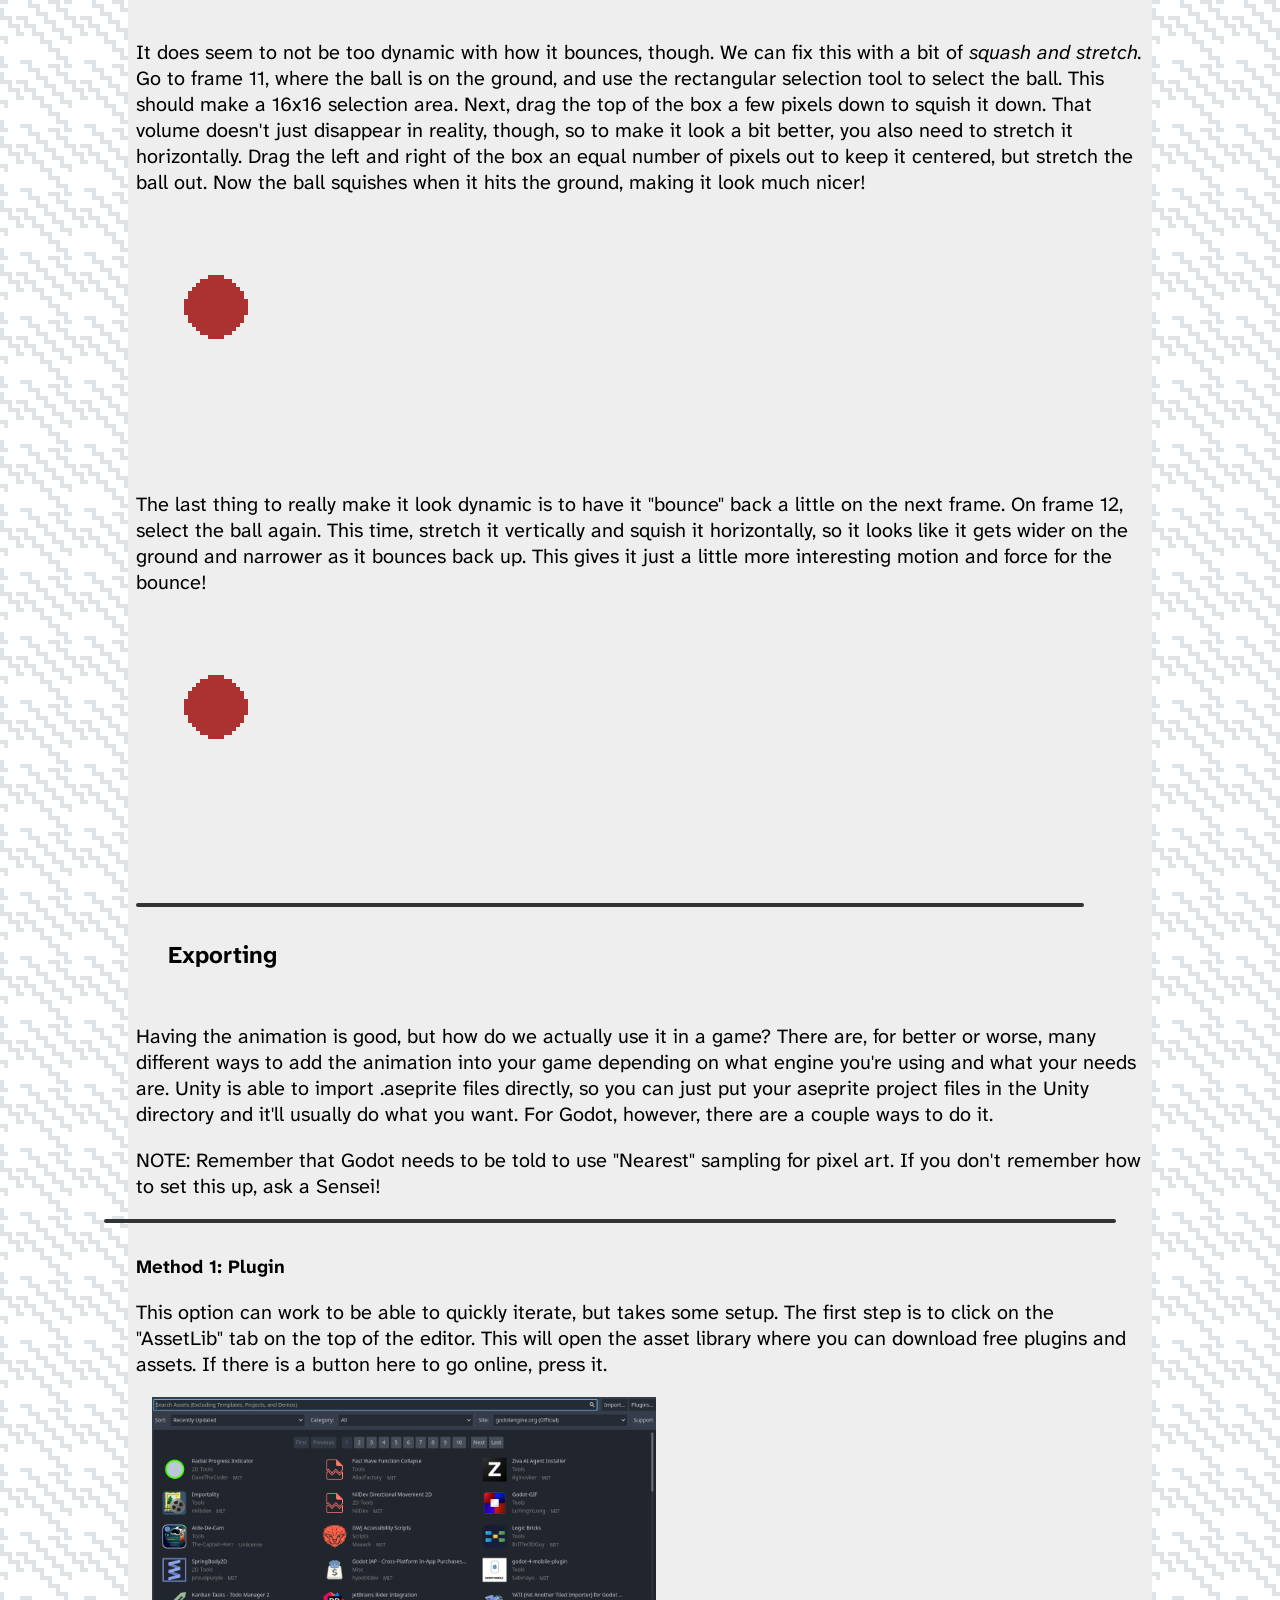
==== commit 2f009cb3: "Add apple tutorial" ====
--- a/index.html
+++ b/index.html
@@ -18,18 +18,20 @@
                 <img src="assets/images/game-examples/pizzatower.jpg" title="Pizza Tower">
             </div>
             <p>Note that with the above images, you can hover over them to see what they are! This will be used throughout the tutorial for clarity.</p>
+
+            <h2>Getting started</h2>
             <p>The program has a unique setup for getting it. Buying it usually costs $20, but they also allow you to download and compile the source code yourself. So what you're paying for is really just the convenience of it. Fortunately, being a company of coders, it's not too hard for us to just compile it. So it has been compiled and should be on every computer at the Hillsboro, OR center. To open it, just find the "Aseprite" program on your desktop. That should open to the following screen:</p>
             <img src="assets/images/aseprite-screenshots/home-screen.png" title="Aseprite Home Screen">
-            <p>Any images you've worked on should appear in the "Recent files" section. But presumably you're looking to make a new one, and for that, you want to use the "New File" button:</p>
+            <p>Any images you've worked on should appear in the "Recent files" section. But, presumably, you're looking to make a new one. For that, you want to use the "New File" button:</p>
             <img src="assets/images/aseprite-screenshots/new-file.png" title="Aseprite New File Button">
-            <p>There are a few settings available here. The Size section contains the width and height of the image. This can always be changed later, but it's nice to start with a good size. For the example image we will be making, we will want an image size of 32x64. There are also options for color management and the background. We don't need to worry about these for now, so leave them at RGBA and Transparent. </p>
+            <p>There are a few settings available here. The Size section contains the width and height of the image. This can always be changed later, but it's nice to start with a good size. The first sprite we will be making is a simple game collectible such as an apple. A common size for these kinds of sprites is 16x16, which is what I chose. There are also options for color management and the background. We don't need to worry about these for now, so leave them at RGBA and Transparent.</p>
             <img src="assets/images/aseprite-screenshots/create-sprite.png" title="Aseprite New Sprite Dialog">
             <p>Press "OK" to start making the sprite!</p>
 
             <h2>Getting familiar with the editor</h2>
             <p>The editor will now enter the following view:</p>
             <img src="assets/images/aseprite-screenshots/editor-blank.png" title="Aseprite Editor">
-            <p>This should look somewhat familiar if you've used other image editors before, but it's very specifically designed for pixel art! The main area is the big center editor window. You can use the scroll wheel to zoom in and out here, and you can also hold the middle mouse button and drag to move around! Try using these to zoom in on the image area and center it.</p>
+            <p>This should look somewhat familiar if you've used other image editors before. The main area is the big center editor window. You can use the scroll wheel to zoom in and out here, and you can also hold the middle mouse button and drag to move around! Try using these to zoom in on the image area and center it.</p>
             <img src="assets/images/aseprite-screenshots/editor-blank-zoomed.png" title="Aseprite Editor Zoomed">
             <p>Another very important tool is on the left side of the screen, where there is a color palette. Clicking the lock button on the top can "unlock" the palette and let you edit it. If the image is in "indexed" mode, it can only use colors from this palette! Two buttons to the right of the lock button is the "Presets" button. This will show a bunch of palettes to select from, many of which are from retro consoles! On the right side is a column of tools. We will be using many of these over the course of this tutorial. Finally, there is a preview window on the bottom right. This allows you to look at what your sprite looks like zoomed out and even play animations on it while still keeping a single frame in the main view! Very useful!</p>
             <div class="image-columns">
@@ -39,6 +41,36 @@
             </div>
             <p>In addition, there is a menu bar on the top of the window with various options. You can save the sprite by either clicking on "File" and then clicking Save, or by using the Ctrl+S shortcut. Save the sprite now so it can be in a definitive spot! You can pick wherever you'd like.</p>
             <img src="assets/images/aseprite-screenshots/save-file.png" title="Save wherever you'd like, preferable in your GitHub folder">
+            <p>There are a few ways to get started with drawing pixel art objects. One good way is to start by making an outline or silhouette of the object. For a sprite of this size, it's easy enough to use the draw tool (which looks like a pencil) to draw the outline of the object. It might look weird up-close, so make sure to check how it looks in the bottom-right preview! The player won't be looking at it this zoomed-in, after all.</p>
+            <img src="assets/images/aseprite-screenshots/apple-outline.png" title="This is just the outline without any coloring.">
+            <p>Next up, you can fill in the basic colors of your sprite. In Aseprite, the fill tool looks like a drop. Clicking on it also reveals the gradient tool, which can automatically make dithered gradients between two colors among other things. Feel free to experiment with that!</p>
+            <img src="assets/images/aseprite-screenshots/apple-filled.png" title="Note how the stem is a different color than the outline. Not everything has to be outlined depending on your style!">
+            <p>To finish, add extra touches such as shading, highlights, and anti-aliasing (if it works for your style). A fun touch can be making your outline not quite black, instead bringing in a little of the color of the adjacent surface of the object.</p>
+            <img src="assets/images/aseprite-screenshots/apple-shaded.png" title="It's subtle, but the outline is also slightly colored!">
+
+            <h2>Exporting to Godot</h2>
+            <p>The most basic way to get an image out of Aseprite into Godot is by <em>exporting</em> it. This means taking the .aseprite file and turning it into something Godot can read, such as a .png file. Notably, Aseprite projects can be saved as .png files, but this loses details like animations, layers, and palettes. So making a .aseprite file and exporting a .png is the best way to do it.</p>
+            <p>You should already have a Godot project which is ready to have art added to it. In Aseprite, click "File" in the top-left, mouse over "Export," and click on "Export As..."</p>
+            <img src="assets/images/aseprite-screenshots/export-hovered.png" title="You want to select the highlighted option.">
+            <p>Click the 3 dots next to the name of the image to select the export destination. Navigate to where you wish to store the sprite in your Godot project and click "Save."</p>
+            <img src="assets/images/aseprite-screenshots/export-button.png" title="Click these 3 dots to select where you'll export the image to!">
+            <p>Next, click "Export" to export the image to your Godot project. It should be quite quick. Before moving to Godot, note that you can now click "Repeat Last Export" in the Export menu to export again with whatever new data is in your image. This makes it quite a bit easier to apply any changes.</p>
+            <img src="assets/images/aseprite-screenshots/export-repeat-last.png" title="Click this to re-export the new image.">
+            <p>Now, we can move into Godot to see the exported image! Upon entering the editor, you should see it import the image. If it doesn't, try clicking off the window and then back on to make it check for new files. You should now be able to assign the image to be the texture of a Sprite or TextureRect, or just drag it into the editor directly to make a Sprite2D node. Try dragging the texture into a 2D scene to see how it looks!</p>
+            <img src="assets/images/godot-screenshots/apple-linear.png" title="Well that just ain't right.">
+            <p>That doesn't look quite right! In Aseprite, the image appears sharp and crisp. But in Godot, it appears blurry. This is because Godot assumes you want smooth textures rather than sharp ones, as smooth textures look much better in 3D games and games with higher-resolution graphics. We need to tell Godot to use a different texture filtering method! To do this globally, edit the project settings.</p>
+            <img src="assets/images/godot-screenshots/project-settings-highlighted.png">
+            <p>The setting we're looking for is under the "Rendering/Textures" category. You might need to scroll down a bit to see it.</p>
+            <img src="assets/images/godot-screenshots/textures-project-setting.png" title="We want to use this menu.">
+            <p>This menu should have 2 options unless you're in Advanced mode. What we want to change is the first one, the Default Texture Filter. Change it from Linear to Nearest.</p>
+            <img src="assets/images/godot-screenshots/texture-filter-setting.png" title="The one beneath it can stay on Disable.">
+            <p>Closing out of the project settings, you should now see the sprite pleasantly crisp!</p>
+            <img src="assets/images/godot-screenshots/apple-nearest.png" title="Perfectly crisp, as all apples should be.">
+
+            <hr>
+            <h1>Making a Bouncing Ball</h1>
+            <p>This project is intended for a canvas size of 32x64:</p>
+            <img src="assets/images/aseprite-screenshots/create-sprite-2.png">
             <p>To start, we want to make a circle. Find the rectangle tool in the toolbar (it looks like a hollow rectangle with solid lines) and click it to see the various other tools that are available. What we want to use is the Ellipse Tool! Left-click a color you like in the palette and then click and drag in the image area to draw a circle. If you look in the bottom-left of the screen, you'll see a few numbers, including one that indicates the size of the circle you're drawing. We want the circle to be 16x16. You can hold shift to keep both dimensions equal to one another!</p>
             <img src="assets/images/aseprite-screenshots/circlesize.png" title="Note the two numbers that say 16">
             <p>You should now have a circle on your screen, but it likely isn't centered. We can fix that fairly easily, though! If you hold the Ctrl key, you can click and drag on a section of an image to move it around. Move the circle so it's at the top of the image and centered! You can use the grey transparency grid in the background to help with this.</p>
@@ -80,6 +112,7 @@
             <img src="assets/images/animations/example-squash.gif" title="And now it squishes on the ground!">
             <p>The last thing to really make it look dynamic is to have it "bounce" back a little on the next frame. On frame 12, select the ball again. This time, stretch it vertically and squish it horizontally, so it looks like it gets wider on the ground and narrower as it bounces back up. This gives it just a little more interesting motion and force for the bounce!</p>
             <img src="assets/images/animations/example-stretch.gif" title="...and stretches on the way up!">
+            
             <h2>Exporting</h2>
             <p>Having the animation is good, but how do we actually use it in a game? There are, for better or worse, many different ways to add the animation into your game depending on what engine you're using and what your needs are. Unity is able to import .aseprite files directly, so you can just put your aseprite project files in the Unity directory and it'll usually do what you want. For Godot, however, there are a couple ways to do it.</p>
             <p>NOTE: Remember that Godot needs to be told to use "Nearest" sampling for pixel art. If you don't remember how to set this up, ask a Sensei!</p>
--- a/assets/styles/main.css
+++ b/assets/styles/main.css
@@ -31,6 +31,22 @@
     padding: 32px;
 }
 
+h2::before, h3::before {
+    content: "";
+    display: block;
+    height: 0px;
+    margin-bottom: 32px;
+    margin-left: -32px;
+    margin-right: -32px;
+    padding-left: -32px;
+    padding-right: -32px;
+    width: 100%;
+    border-color: #333;
+    border-style: solid;
+    border-width: 2px;
+    border-radius: 2px;
+}
+
 main {
     margin-left: 10%;
     margin-right: 10%;
@@ -39,6 +55,10 @@
     padding: 8px;
     background-color: #EEE;
     border-radius: 4px;
+}
+
+main p {
+    font-size: 1.25em;
 }
 
 main img {
@@ -60,6 +80,7 @@
 footer p {
     margin: 0;
     padding: 0;
+    font-size: 0.75em;
 }
 
 .image-columns {
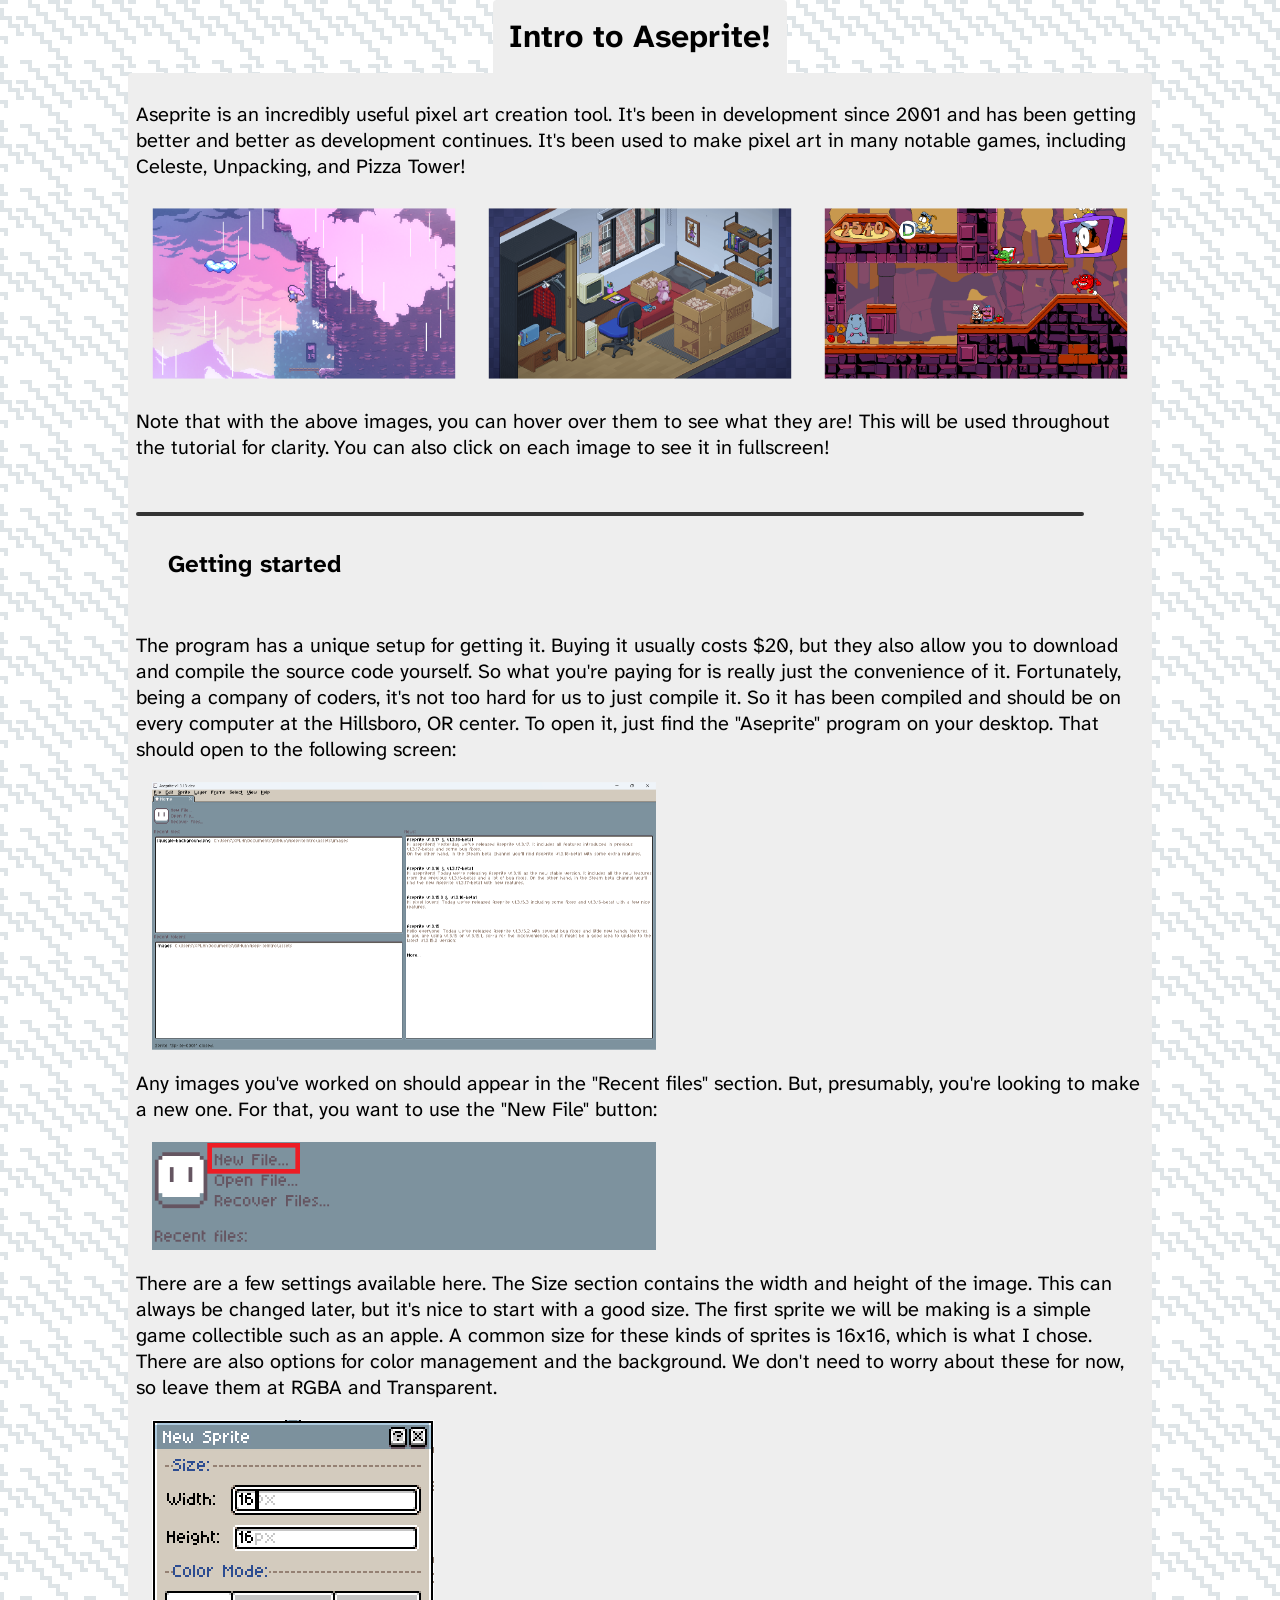
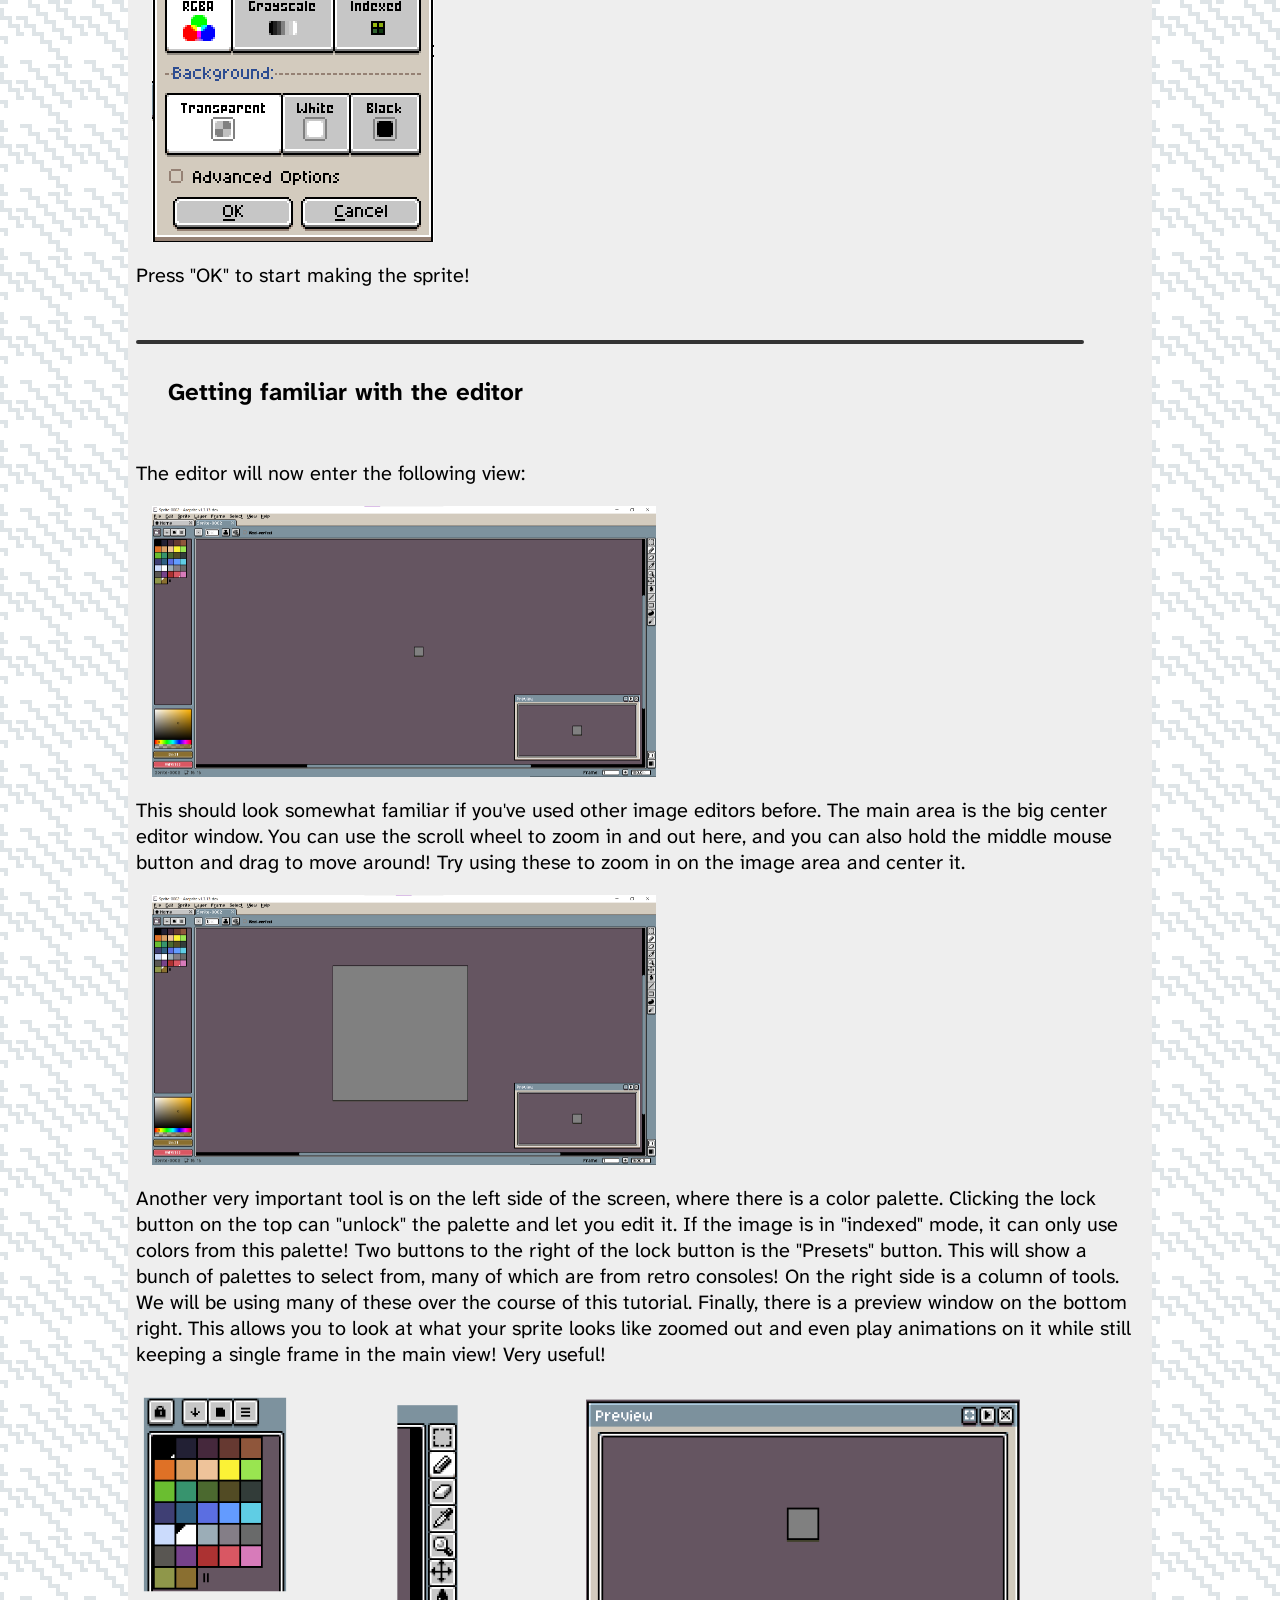
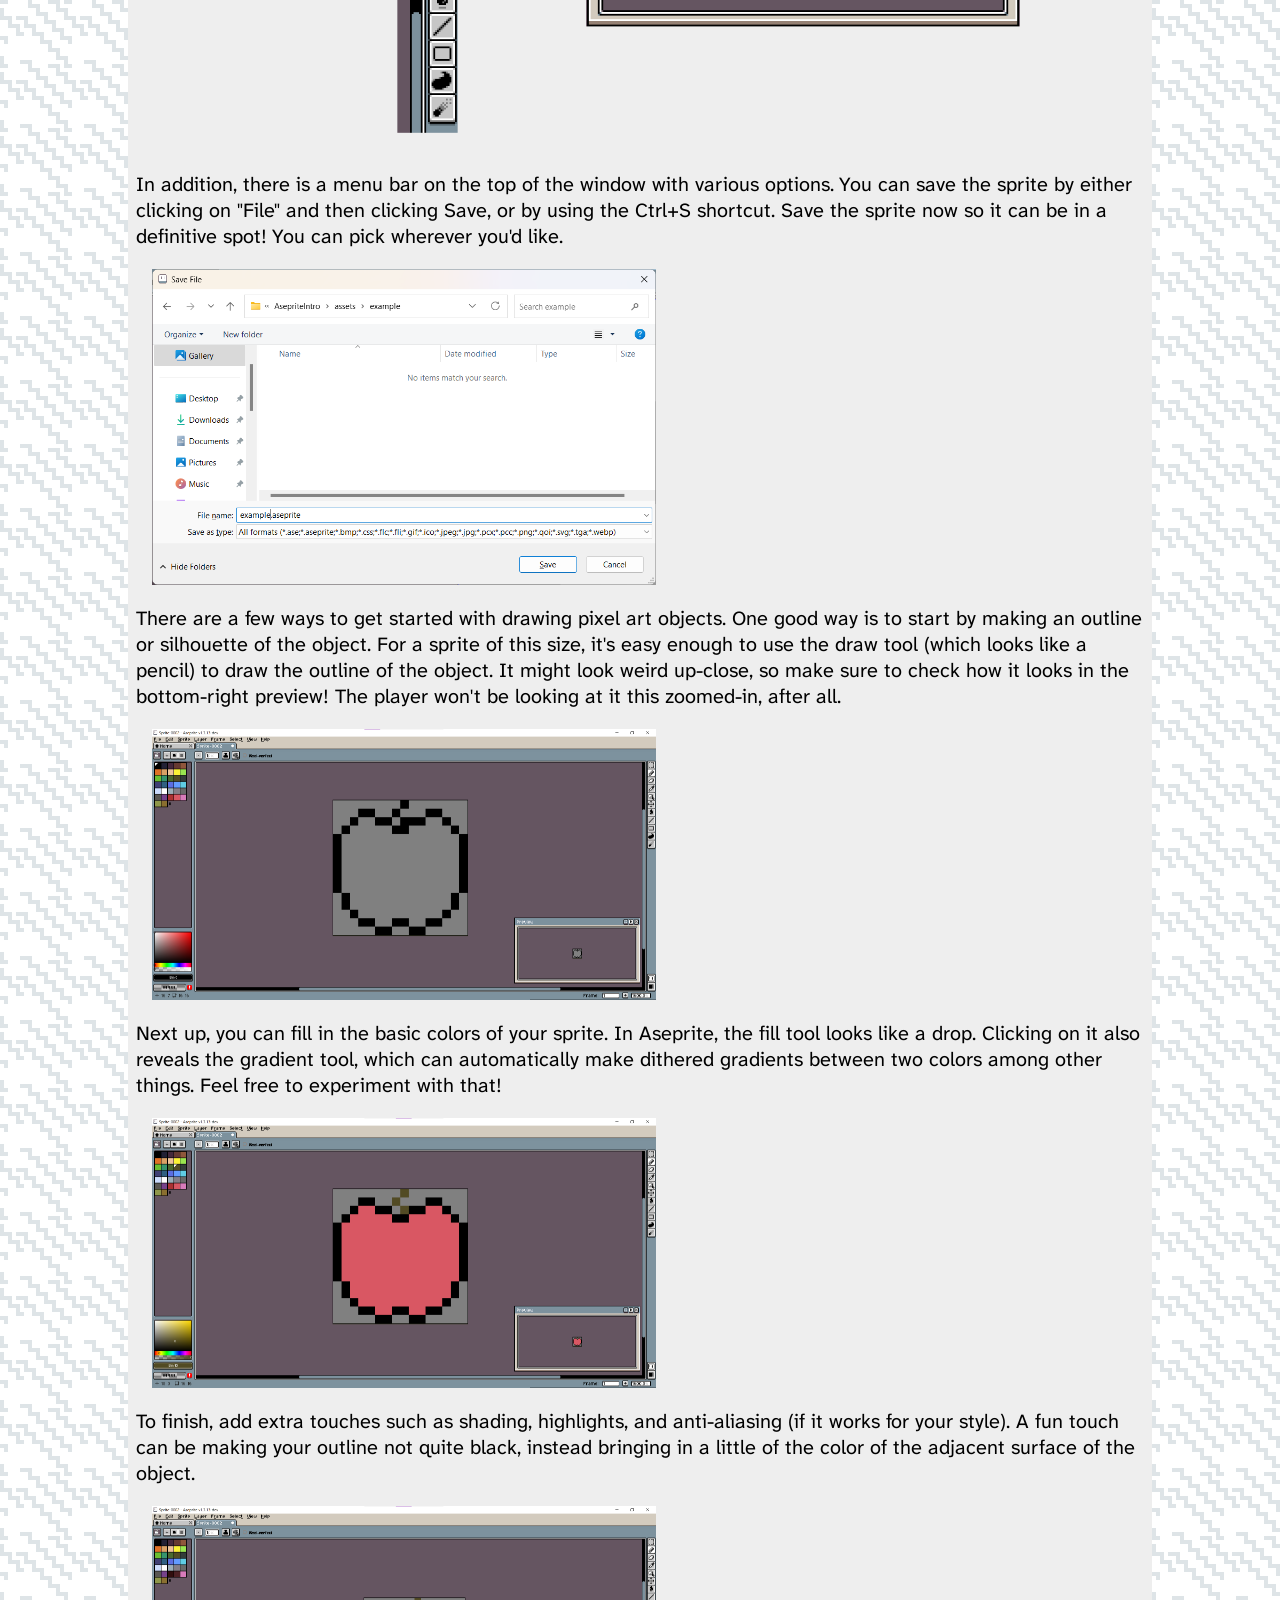
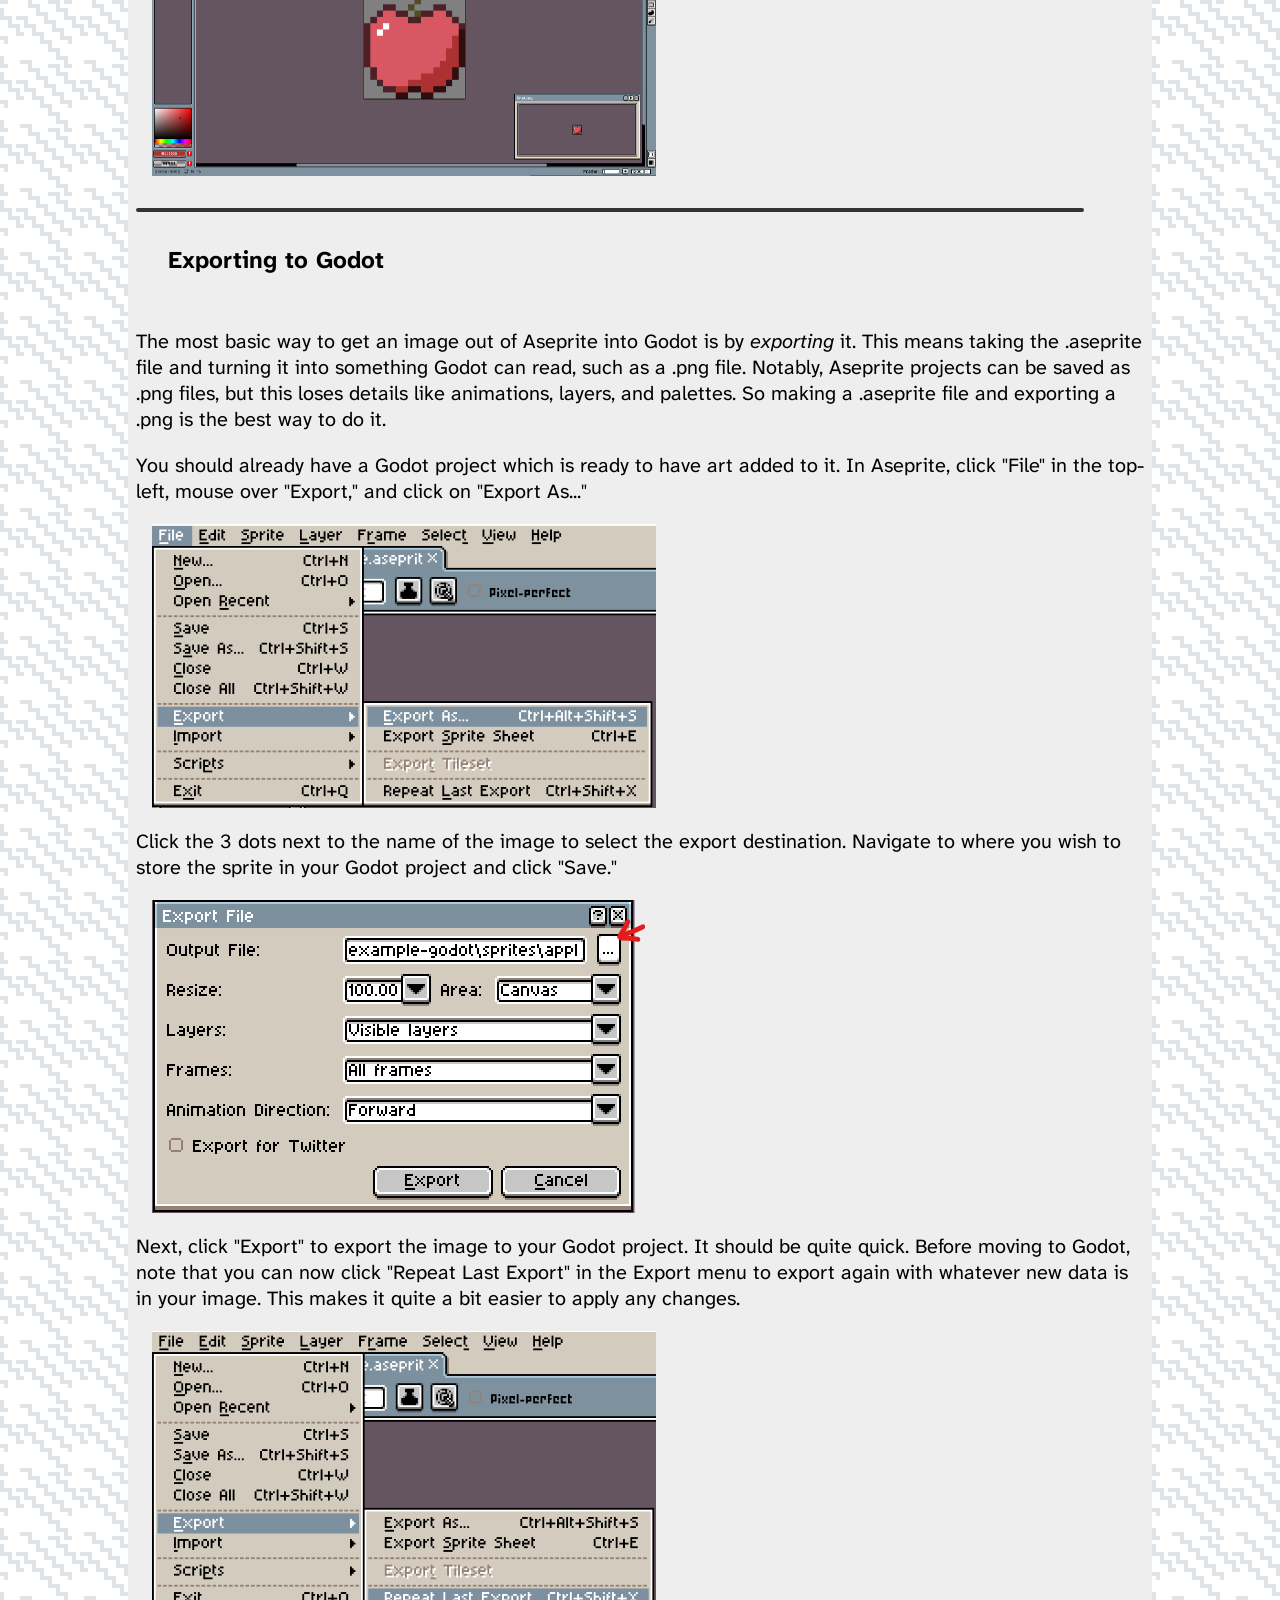
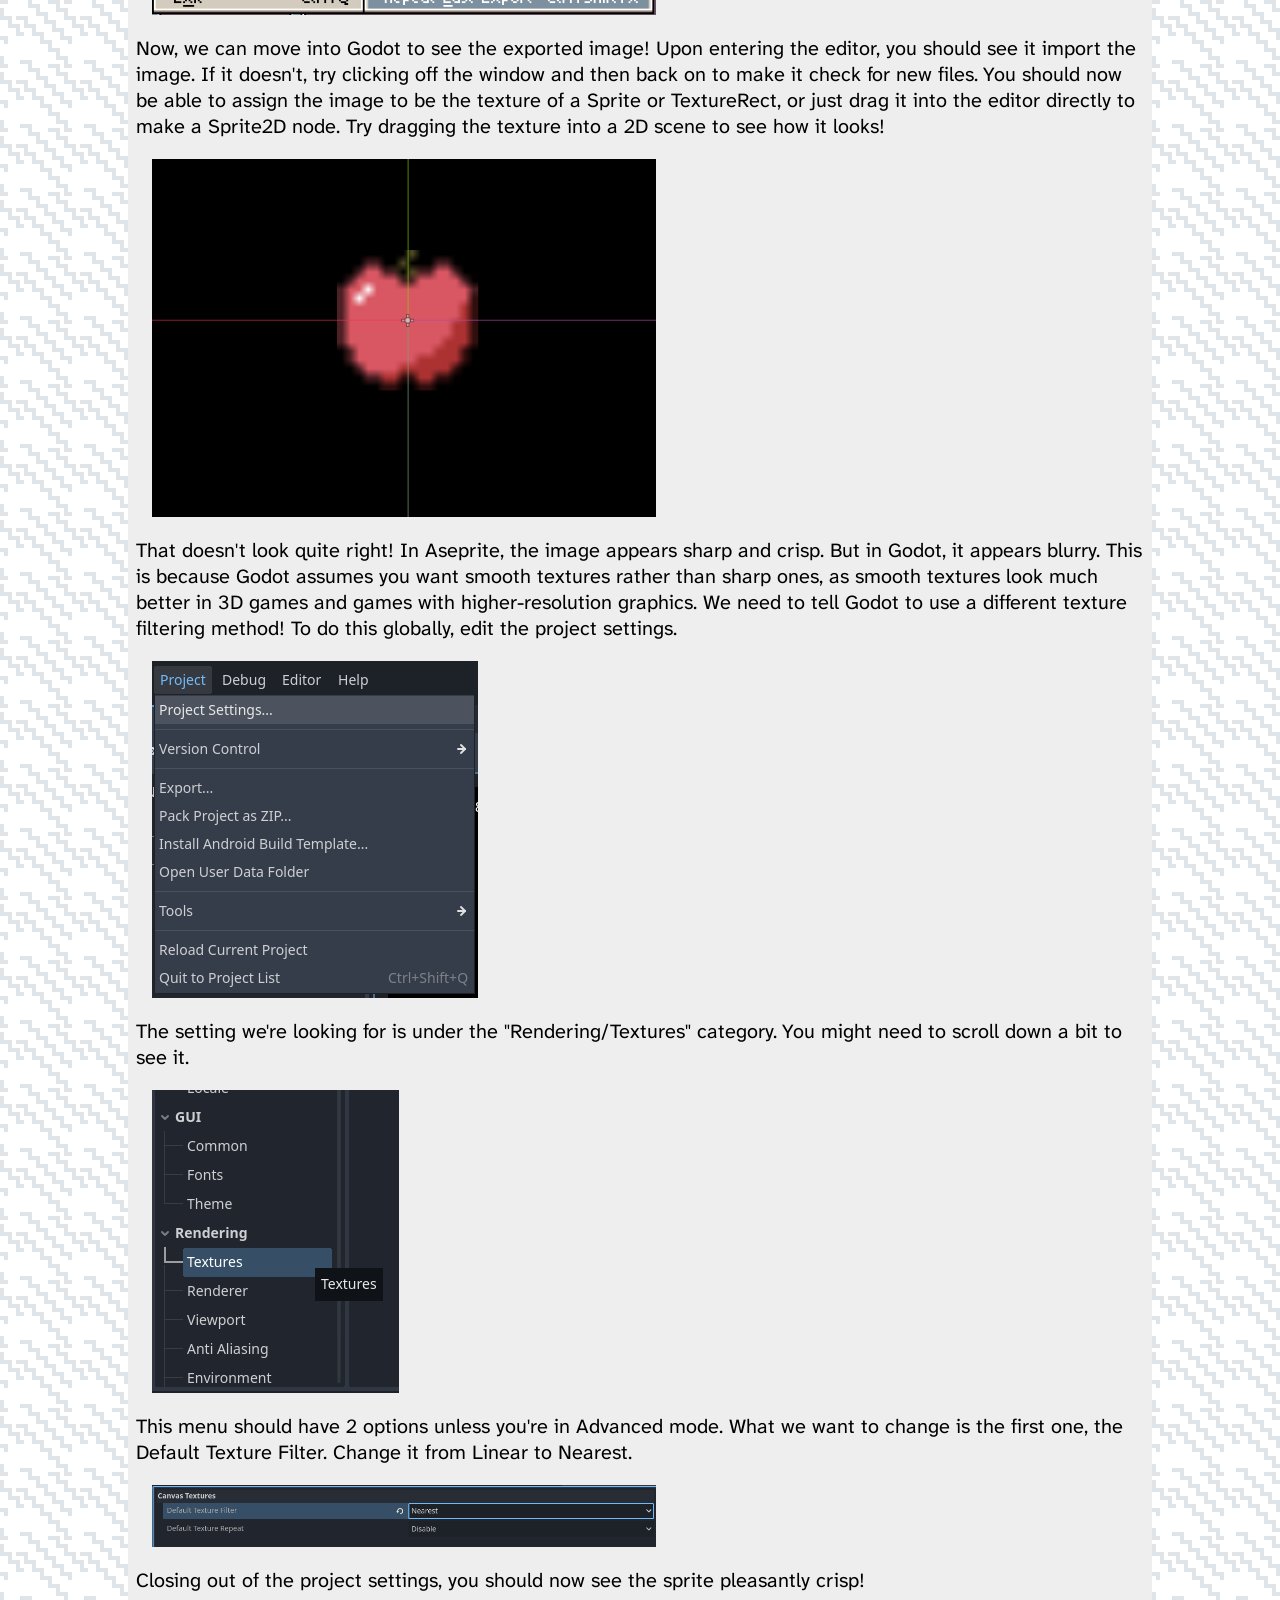
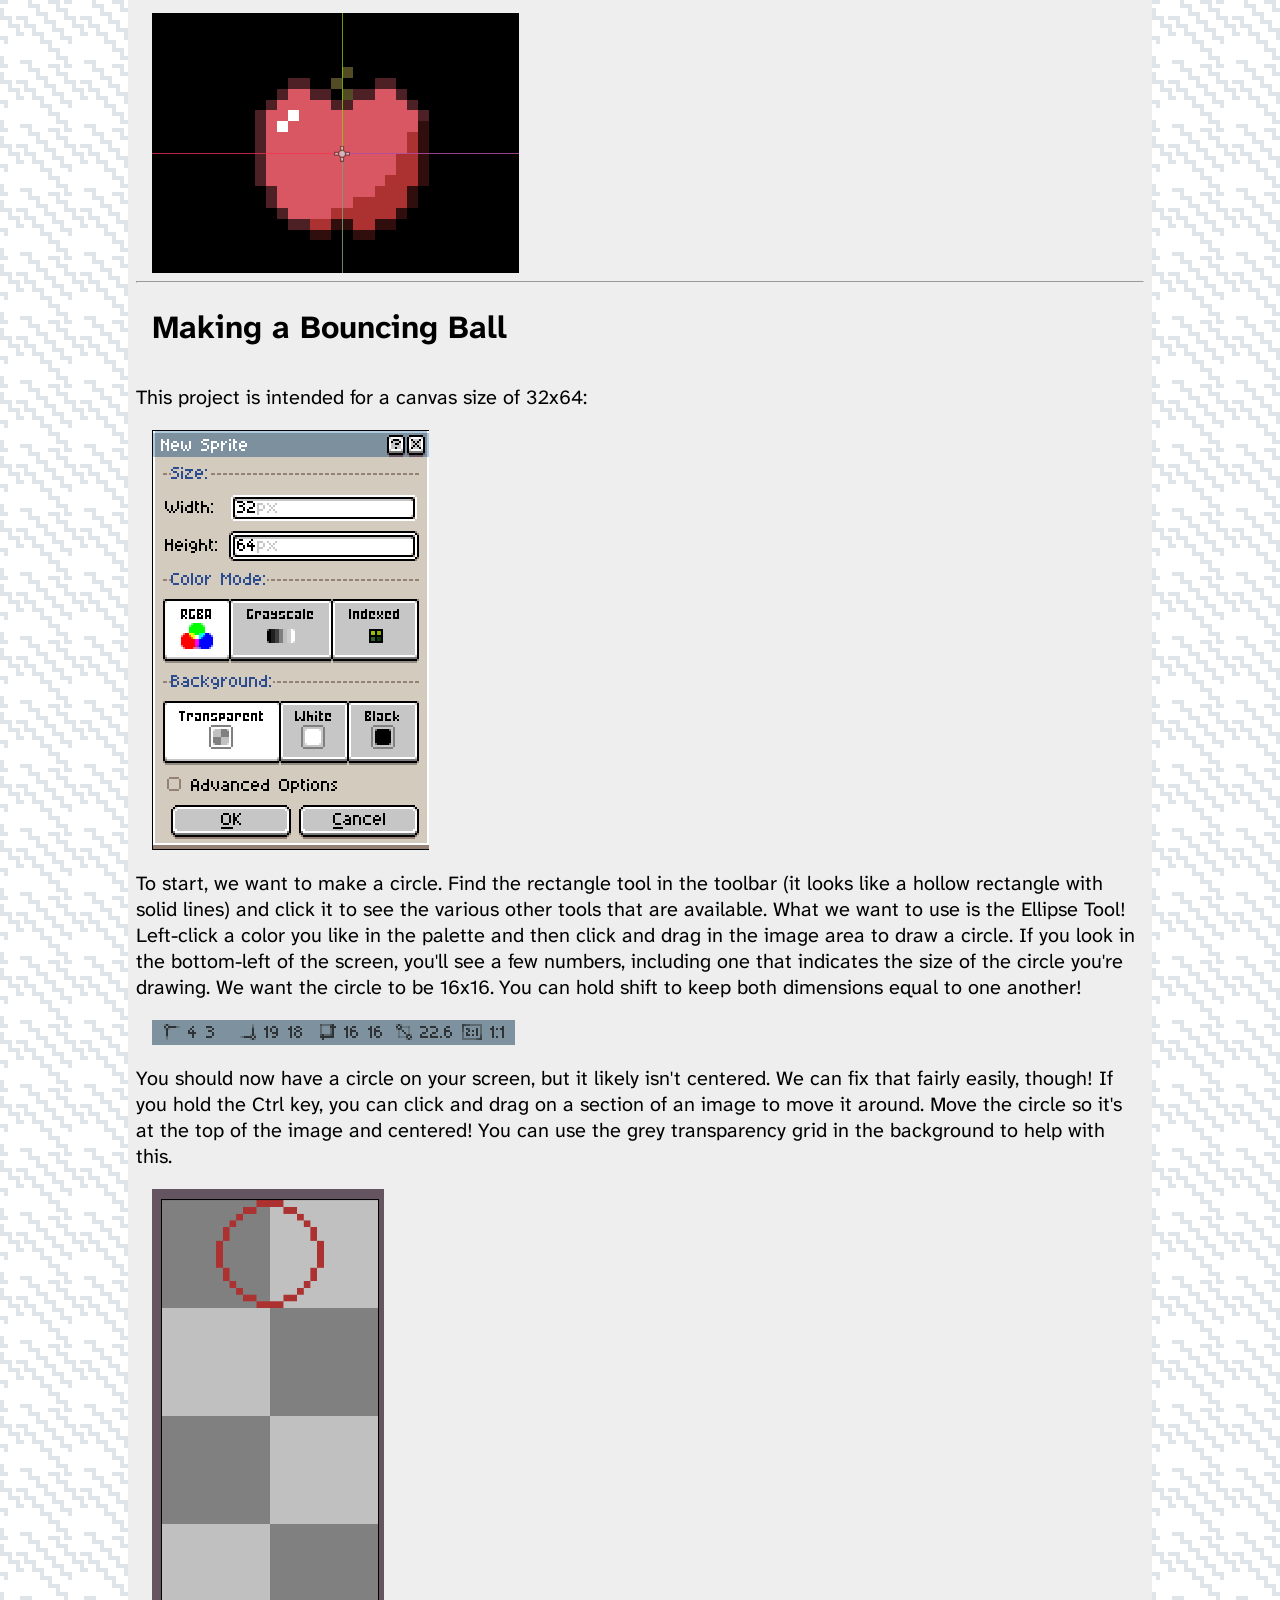
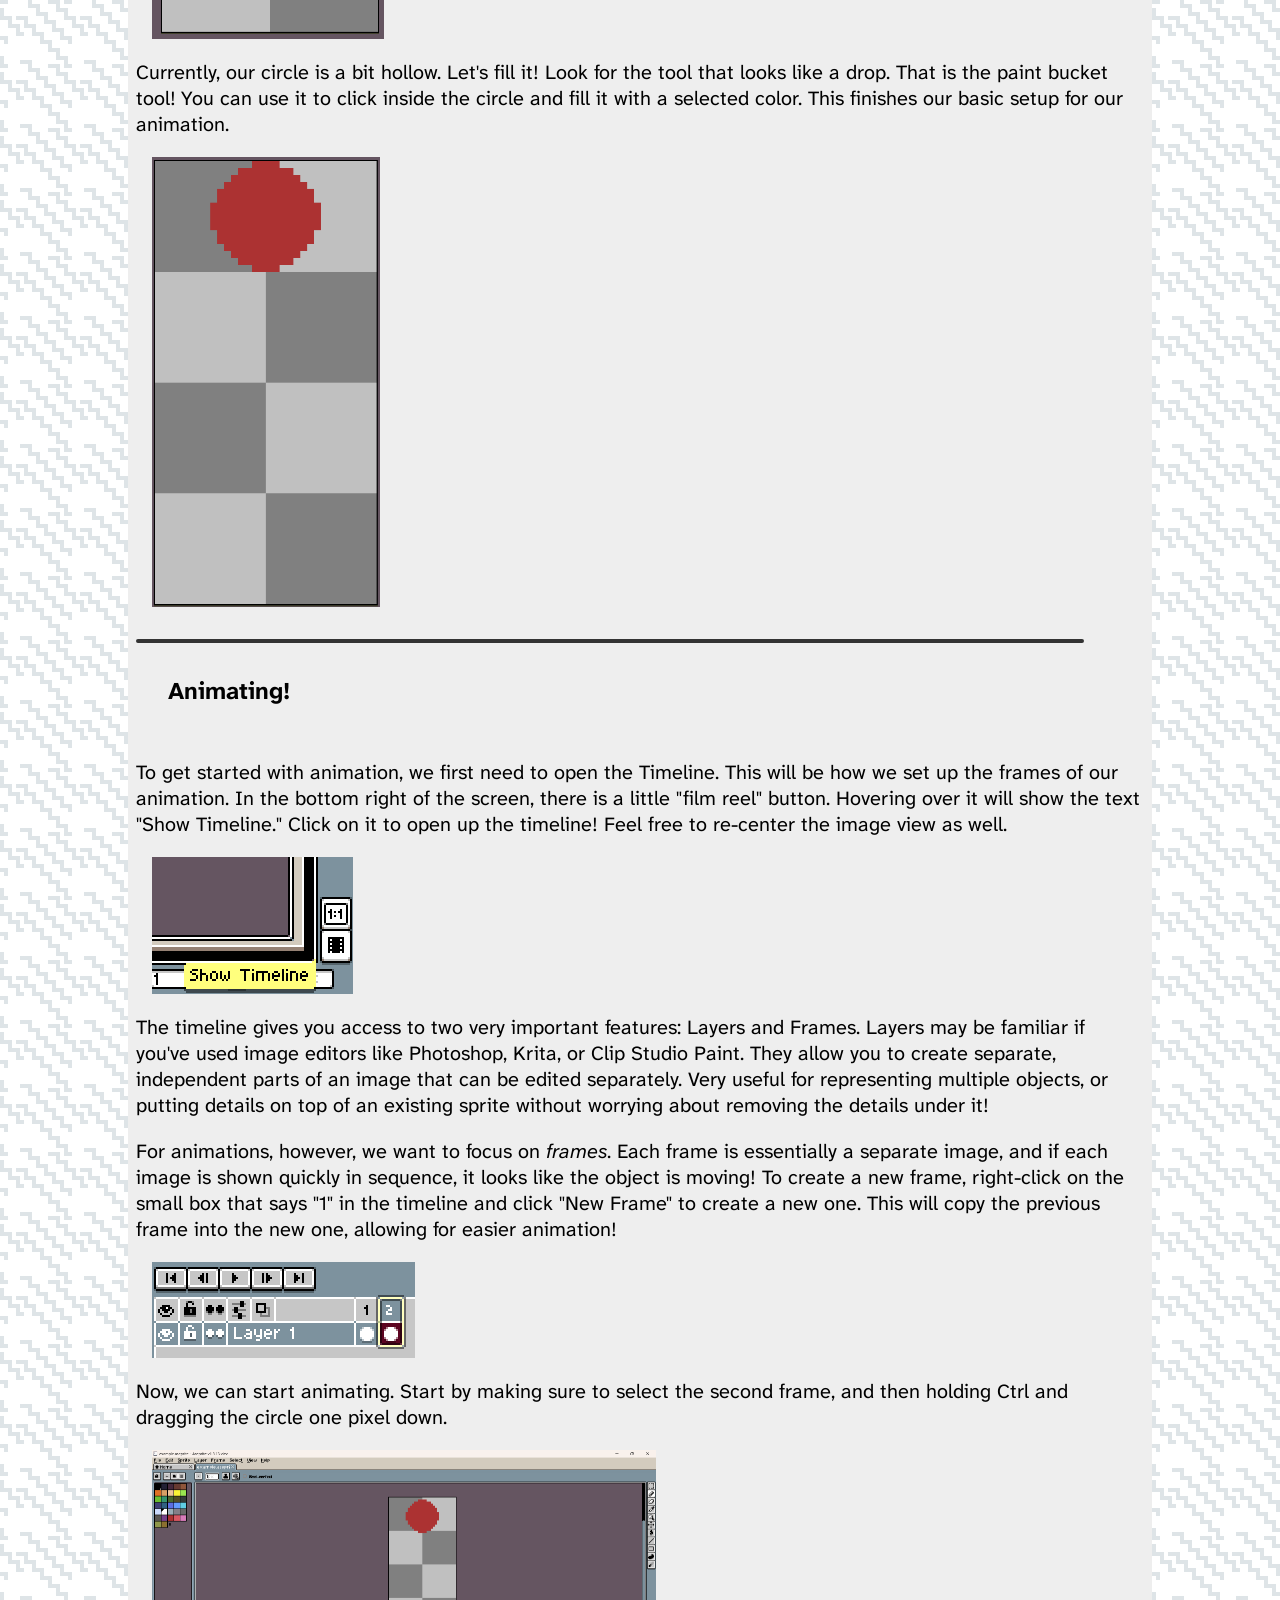
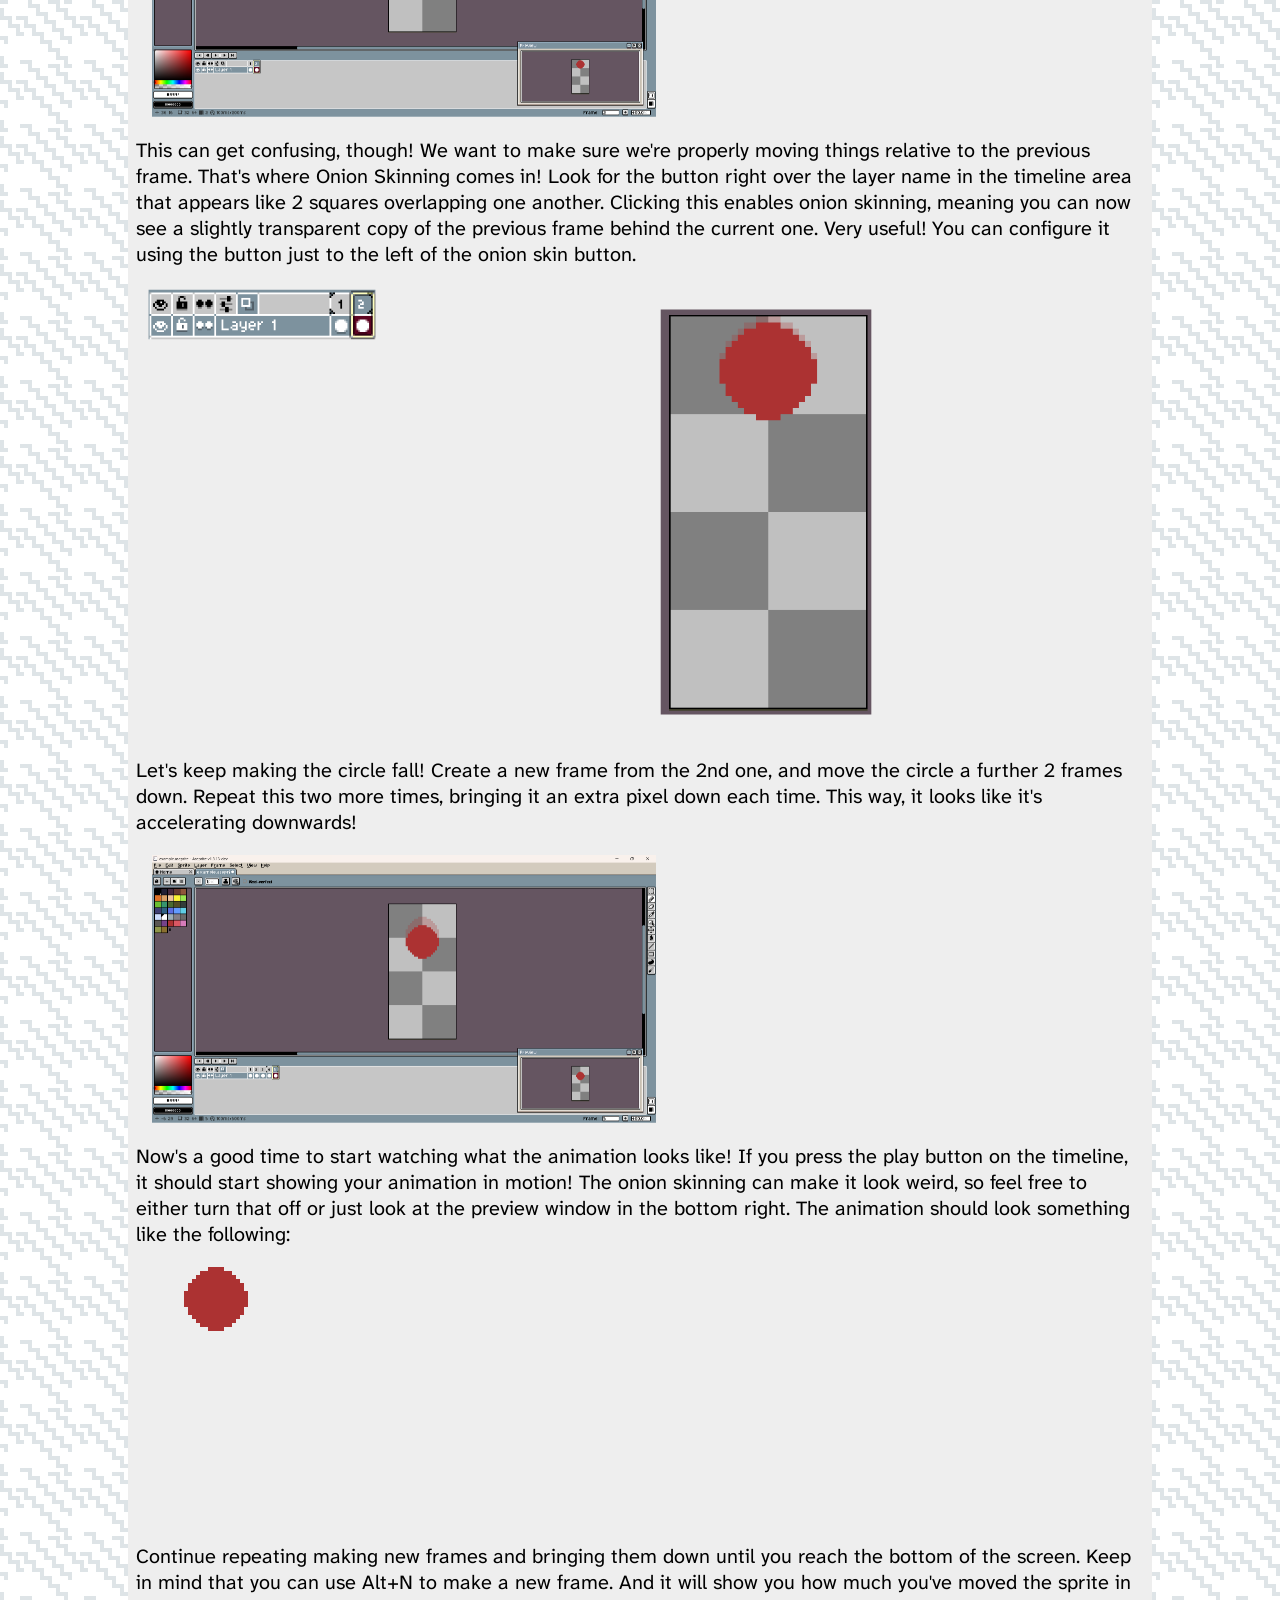
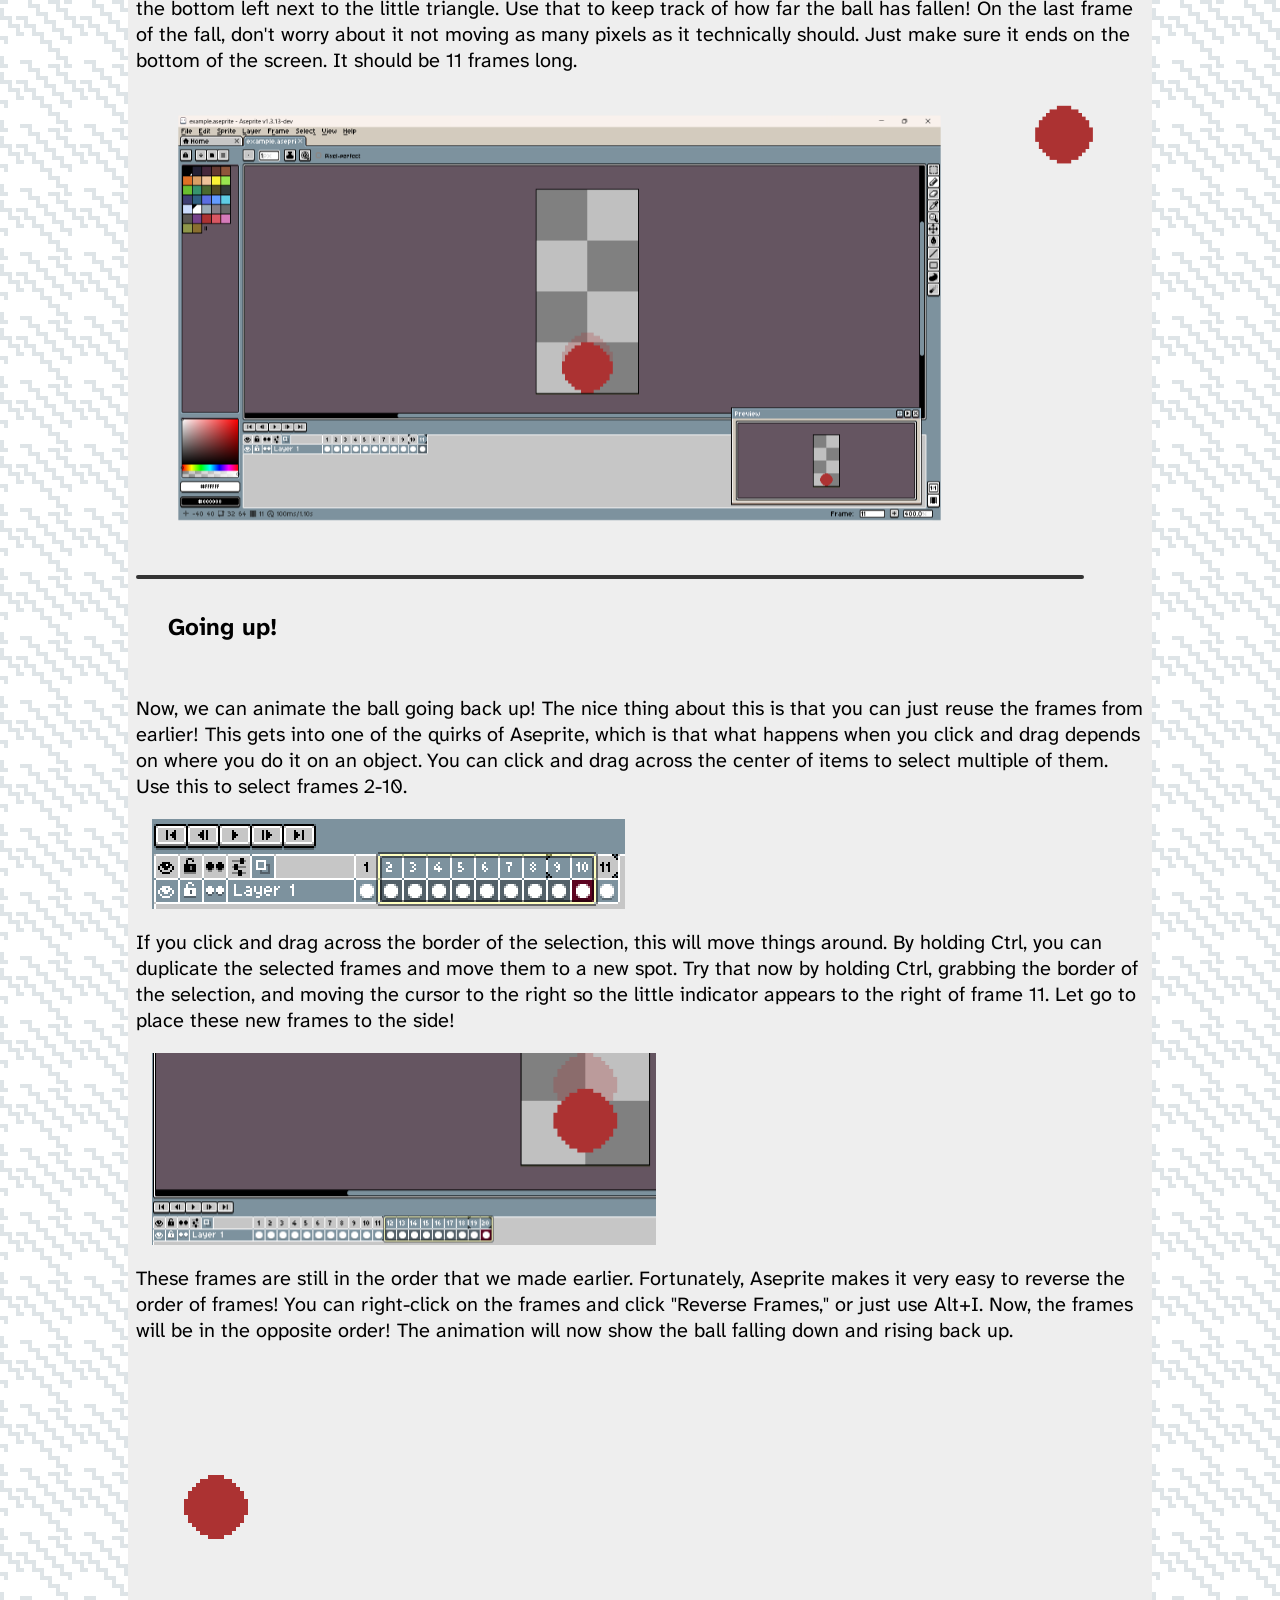
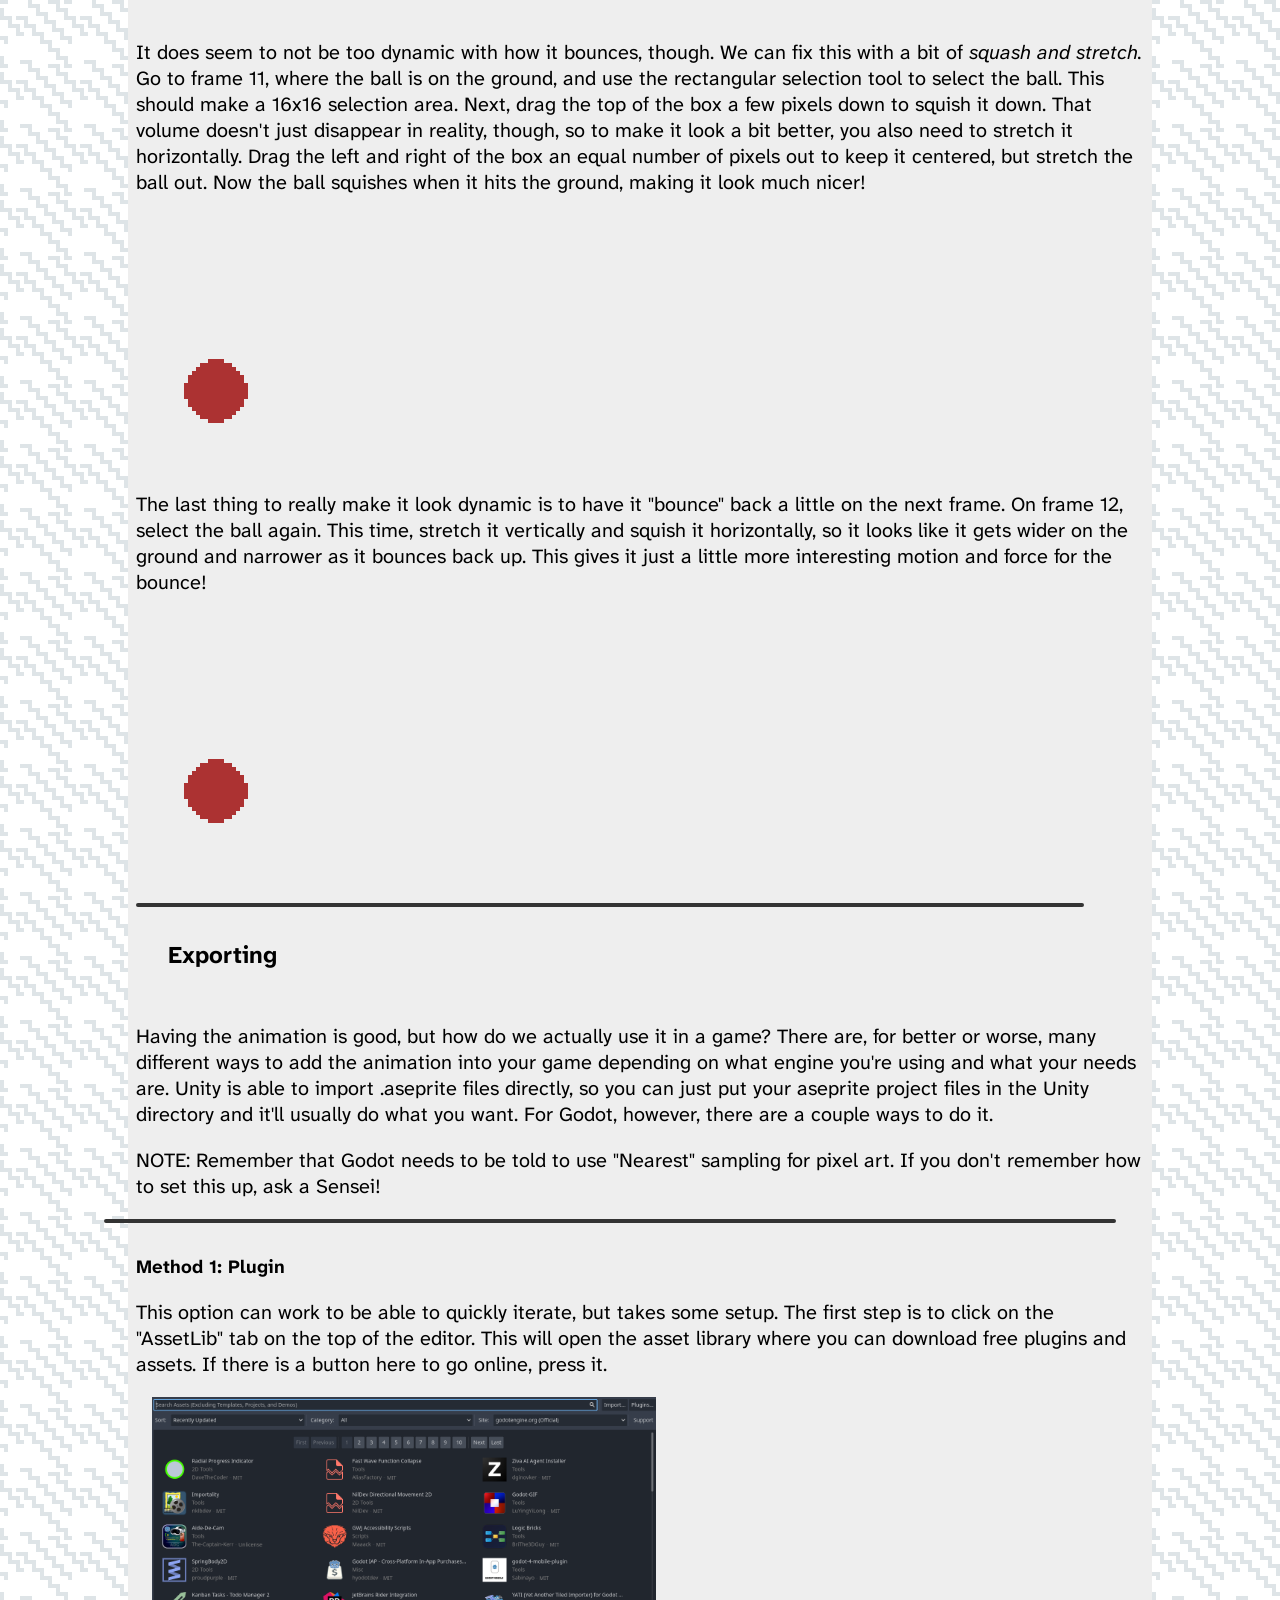
==== commit 72c7c12b: "Add the ability to put images into fullscreen" ====
--- a/index.html
+++ b/index.html
@@ -7,8 +7,10 @@
         <link rel="preconnect" href="https://fonts.gstatic.com" crossorigin>
         <link href="https://fonts.googleapis.com/css2?family=Atkinson+Hyperlegible+Next:ital,wght@0,200..800;1,200..800&display=swap" rel="stylesheet">
         <link rel="stylesheet" href="assets/styles/main.css">
+        <script src="assets/scripts/main.js"></script>
     </head>
     <body>
+        <img id="fullscreen-image-display" src="assets/images/game-examples/celeste.png">
         <header><h1>Intro to Aseprite!</h1></header>
         <main>
             <p>Aseprite is an incredibly useful pixel art creation tool. It's been in development since 2001 and has been getting better and better as development continues. It's been used to make pixel art in many notable games, including Celeste, Unpacking, and Pizza Tower!</p>
@@ -17,7 +19,7 @@
                 <img src="assets/images/game-examples/unpacking.png" title="Unpacking">
                 <img src="assets/images/game-examples/pizzatower.jpg" title="Pizza Tower">
             </div>
-            <p>Note that with the above images, you can hover over them to see what they are! This will be used throughout the tutorial for clarity.</p>
+            <p>Note that with the above images, you can hover over them to see what they are! This will be used throughout the tutorial for clarity. You can also click on each image to see it in fullscreen!</p>
 
             <h2>Getting started</h2>
             <p>The program has a unique setup for getting it. Buying it usually costs $20, but they also allow you to download and compile the source code yourself. So what you're paying for is really just the convenience of it. Fortunately, being a company of coders, it's not too hard for us to just compile it. So it has been compiled and should be on every computer at the Hillsboro, OR center. To open it, just find the "Aseprite" program on your desktop. That should open to the following screen:</p>
@@ -40,7 +42,7 @@
                 <img src="assets/images/aseprite-screenshots/preview.png" title="Preview">
             </div>
             <p>In addition, there is a menu bar on the top of the window with various options. You can save the sprite by either clicking on "File" and then clicking Save, or by using the Ctrl+S shortcut. Save the sprite now so it can be in a definitive spot! You can pick wherever you'd like.</p>
-            <img src="assets/images/aseprite-screenshots/save-file.png" title="Save wherever you'd like, preferable in your GitHub folder">
+            <img src="assets/images/aseprite-screenshots/save-file.png" title="Save wherever you'd like, preferably in your GitHub folder">
             <p>There are a few ways to get started with drawing pixel art objects. One good way is to start by making an outline or silhouette of the object. For a sprite of this size, it's easy enough to use the draw tool (which looks like a pencil) to draw the outline of the object. It might look weird up-close, so make sure to check how it looks in the bottom-right preview! The player won't be looking at it this zoomed-in, after all.</p>
             <img src="assets/images/aseprite-screenshots/apple-outline.png" title="This is just the outline without any coloring.">
             <p>Next up, you can fill in the basic colors of your sprite. In Aseprite, the fill tool looks like a drop. Clicking on it also reveals the gradient tool, which can automatically make dithered gradients between two colors among other things. Feel free to experiment with that!</p>
@@ -129,7 +131,7 @@
             <img src="assets/images/godot-screenshots/imported-file.png" title="The file is now imported properly!">
             <p>If you would like multiple separate animations, you can select multiple frames, right-click, and select "New Tag" to name that chunk of frames. The plugin will automatically detect this as a separate animation!</p>
             <h3>Method 2: Manual sprite sheets</h3>
-            <p>The other way to import animations from Aseprite into an engine is by doing it manually. This is a bit slower, but gives you a lot more control over how the animation is handled. The first step in this is to actually export the animation from Aseprite. Click to "File" in the Aseprite top menu, move the mouse to "Export," and then click on "Export Sprite Sheet." This will pop up a menu with a few options.</p>
+            <p>The other way to import animations from Aseprite into an engine is by doing it manually, similar to the export process for the apple earlier. This is a bit slower, but gives you a lot more control over how the animation is handled. The first step in this is to actually export the animation from Aseprite. Click to "File" in the Aseprite top menu, move the mouse to "Export," and then click on "Export Sprite Sheet." This will pop up a menu with a few options.</p>
             <p>Particularly notable are the options in "Layout" such as "Merge Duplicates," which will combine any frames which perfectly match into one image, saving storage space. You can enable this if you want. You can also control how it exports, with the default being one long row. It's recommended to modify the Constraints. I try to change it to "Fixed # of Columns" and find a number of columns that packs evenly and looks nice.</p>
             <img src="assets/images/aseprite-screenshots/sprite-sheet-export-layout.png" title="Note how the merging and number of columns results in 4 columns and 3 rows of frames.">
             <p>Switch to "Output" and check the "Output File" setting to save this as an image. Clicking on the file name will allow you to set where it's saved and what it's named. Once you're ready, click "Export" to export the image. It should now be visible in Godot. You can now create an AnimatedSprite2D to actually create the animation!</p>
--- a/assets/styles/main.css
+++ b/assets/styles/main.css
@@ -68,6 +68,7 @@
     width: auto;
     height: auto;
     padding-left: 16px;
+    cursor: pointer;
 }
 
 footer {
@@ -98,3 +99,14 @@
     padding: 0;
     transform: scale(0.9);
 }
+
+#fullscreen-image-display {
+    z-index: 1;
+    background-color: #222222F0;
+    position: fixed;
+    width: calc(100% - 64px);
+    height: calc(100% - 64px);
+    object-fit: contain;
+    padding: 32px;
+    cursor: pointer;
+}
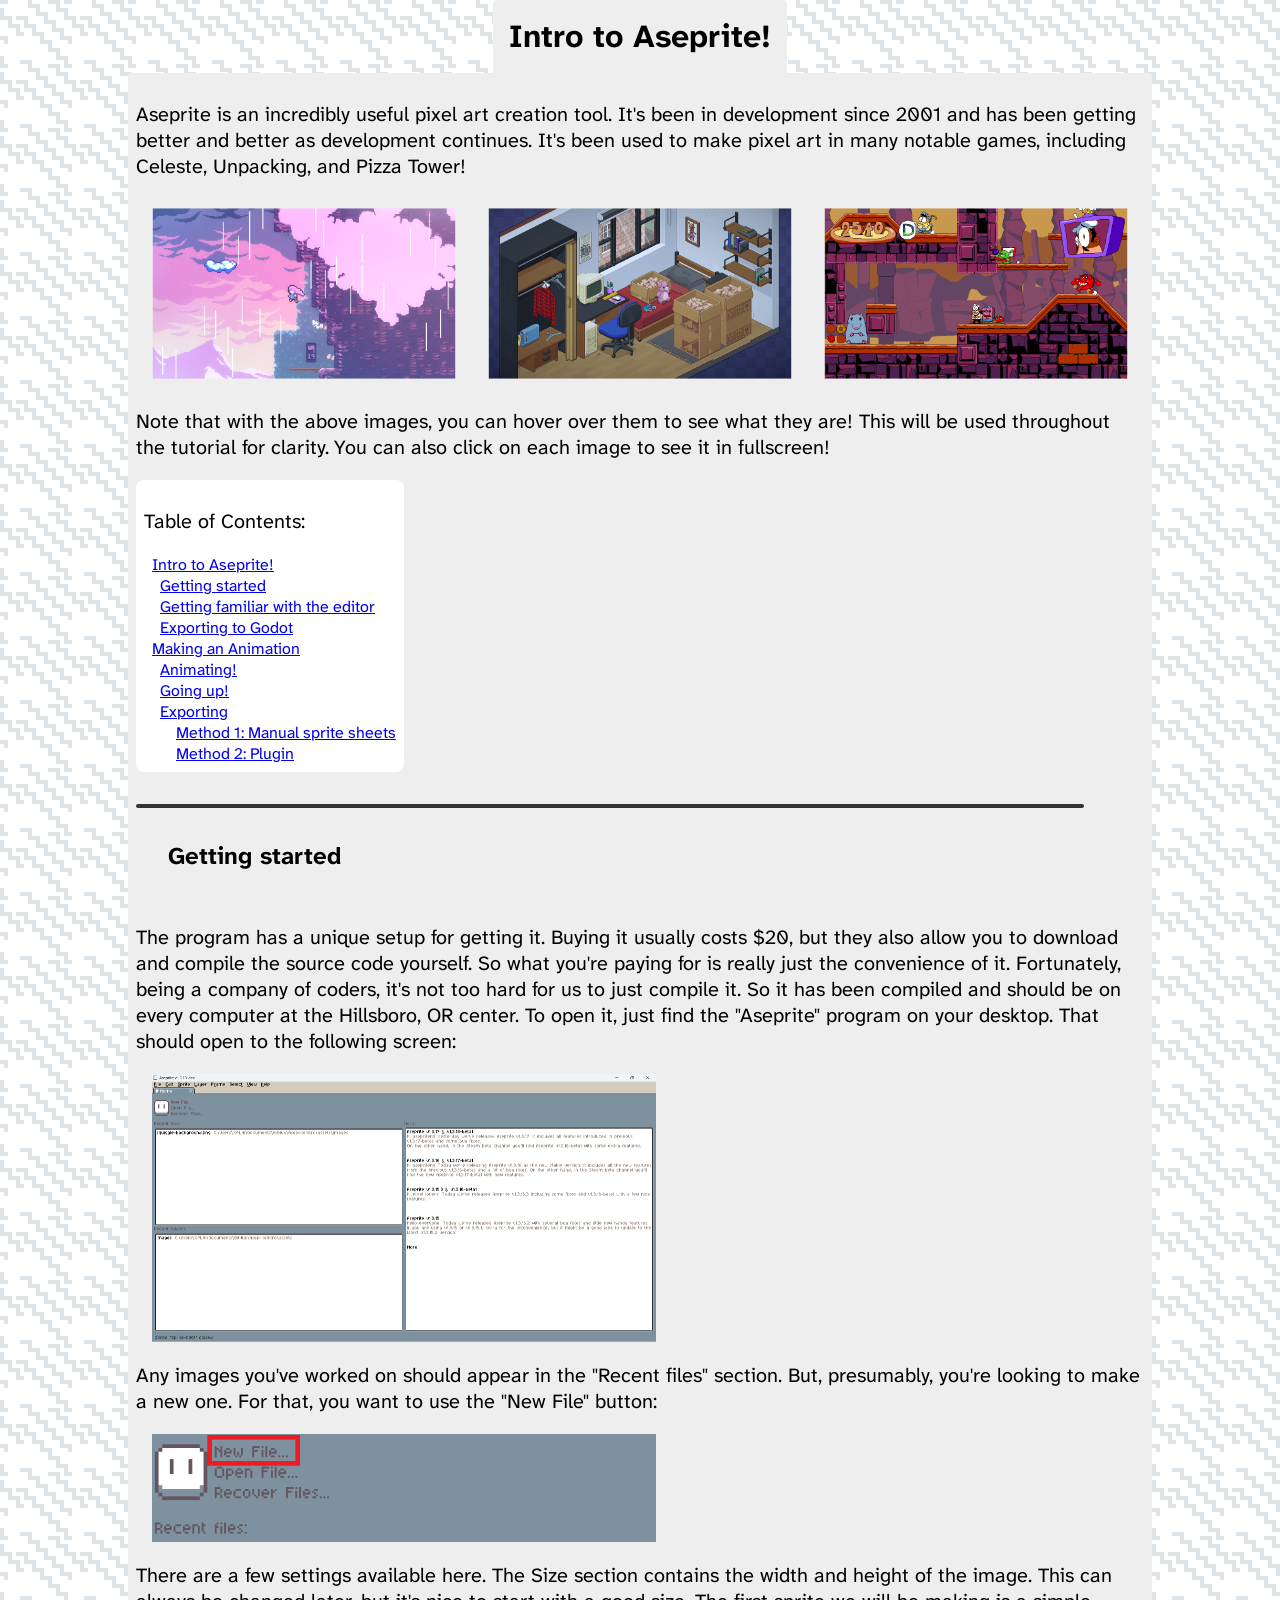
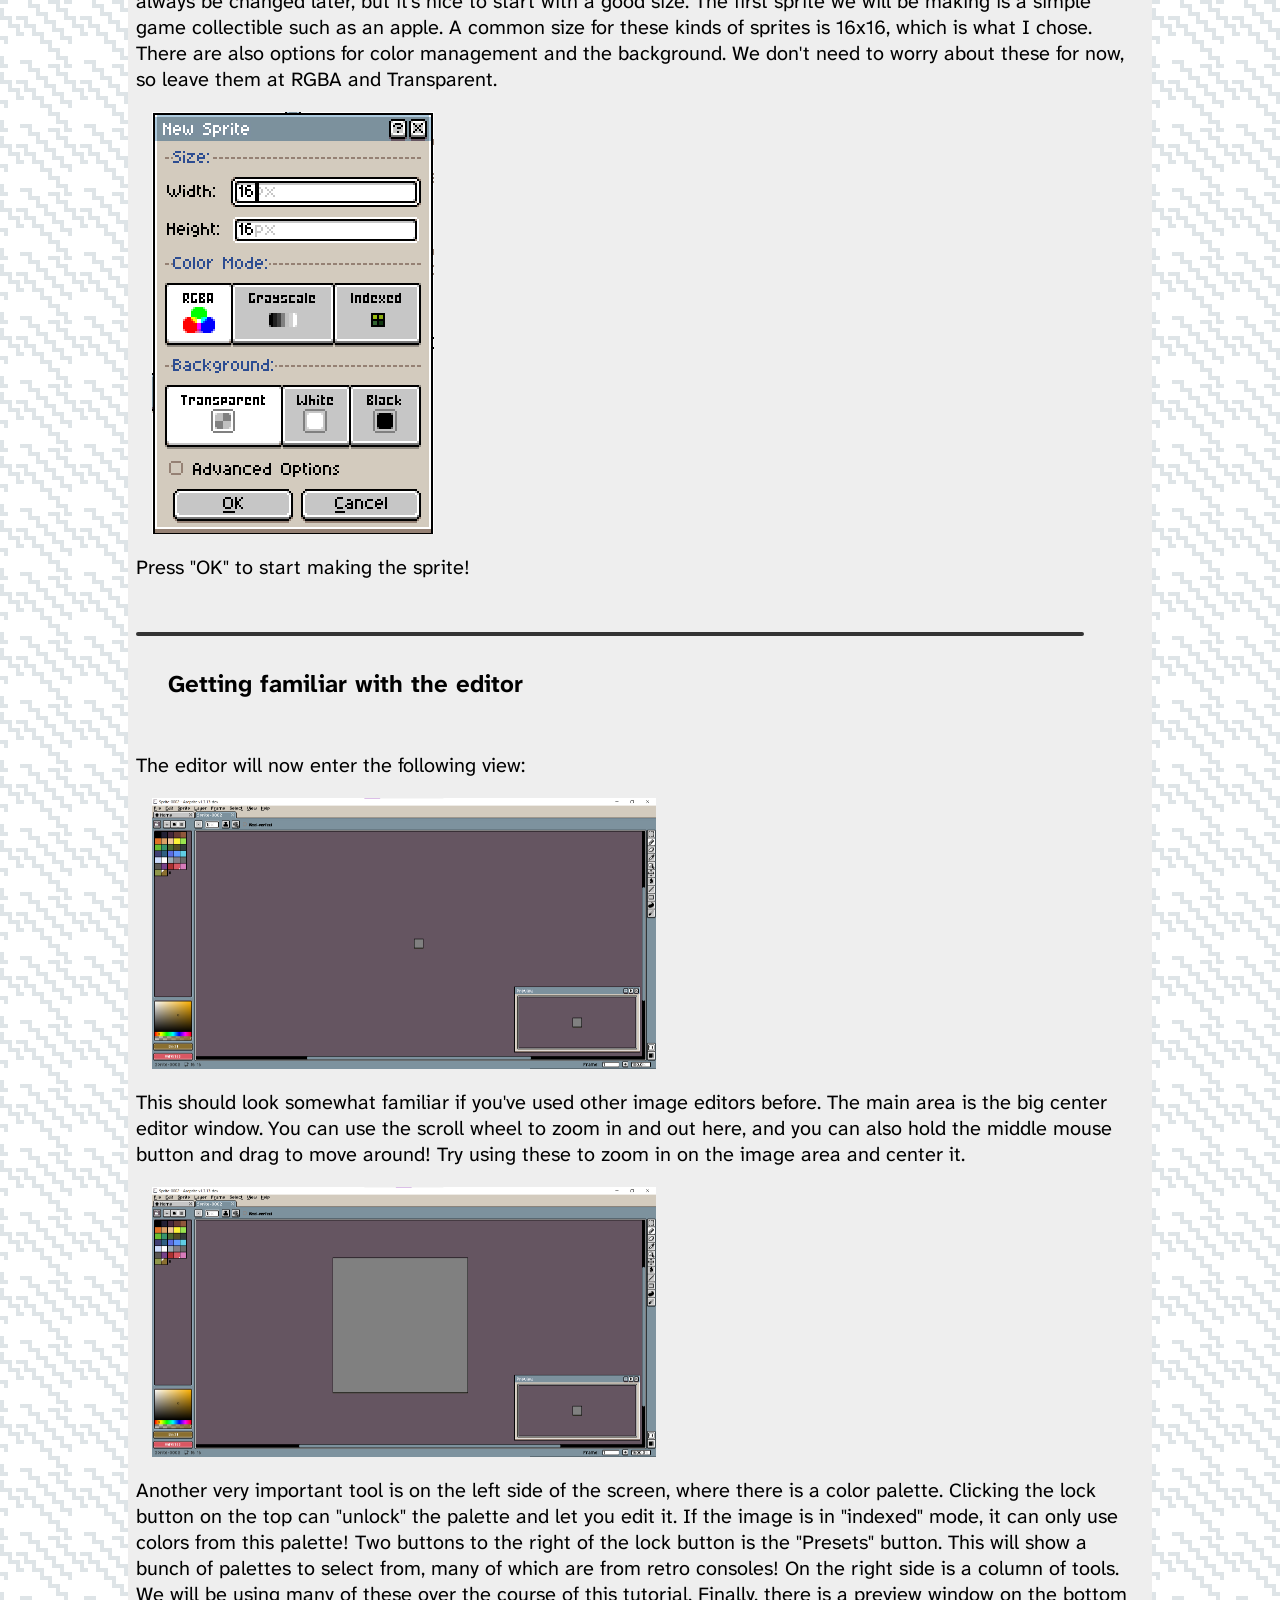
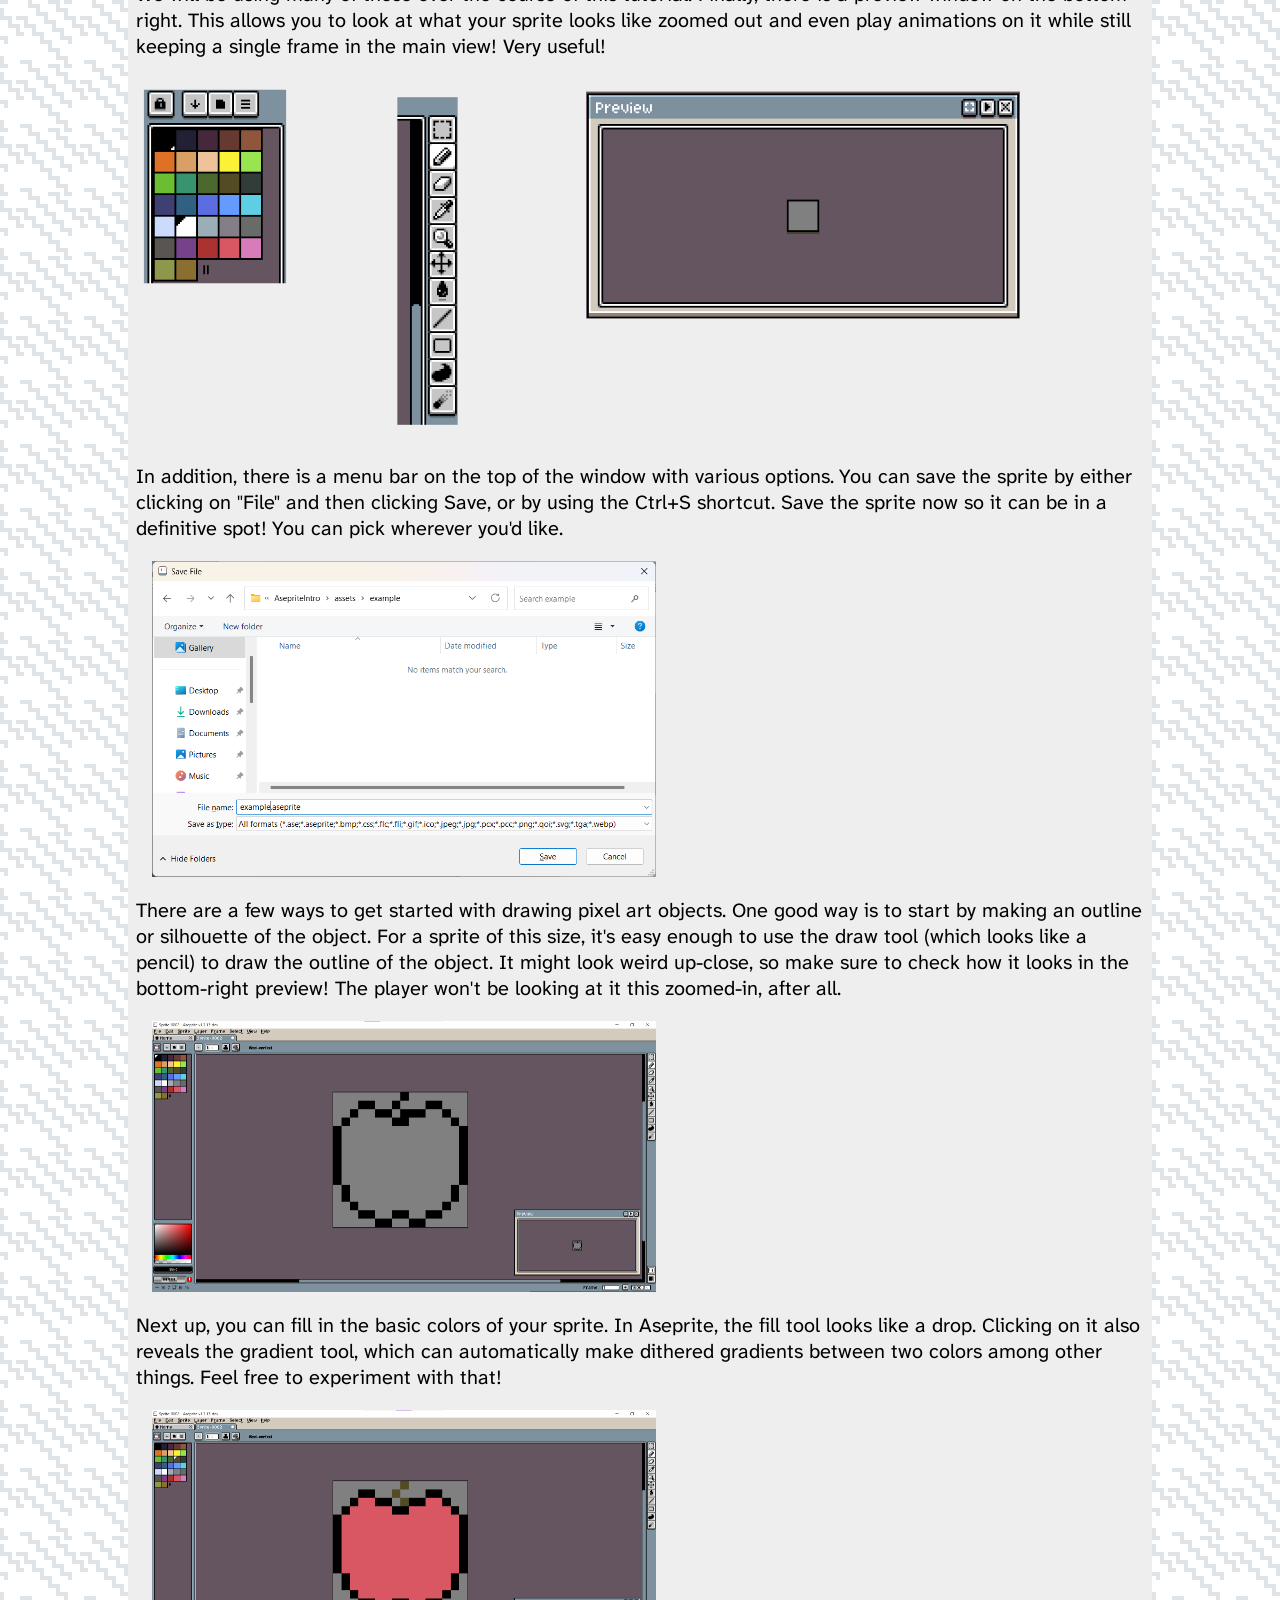
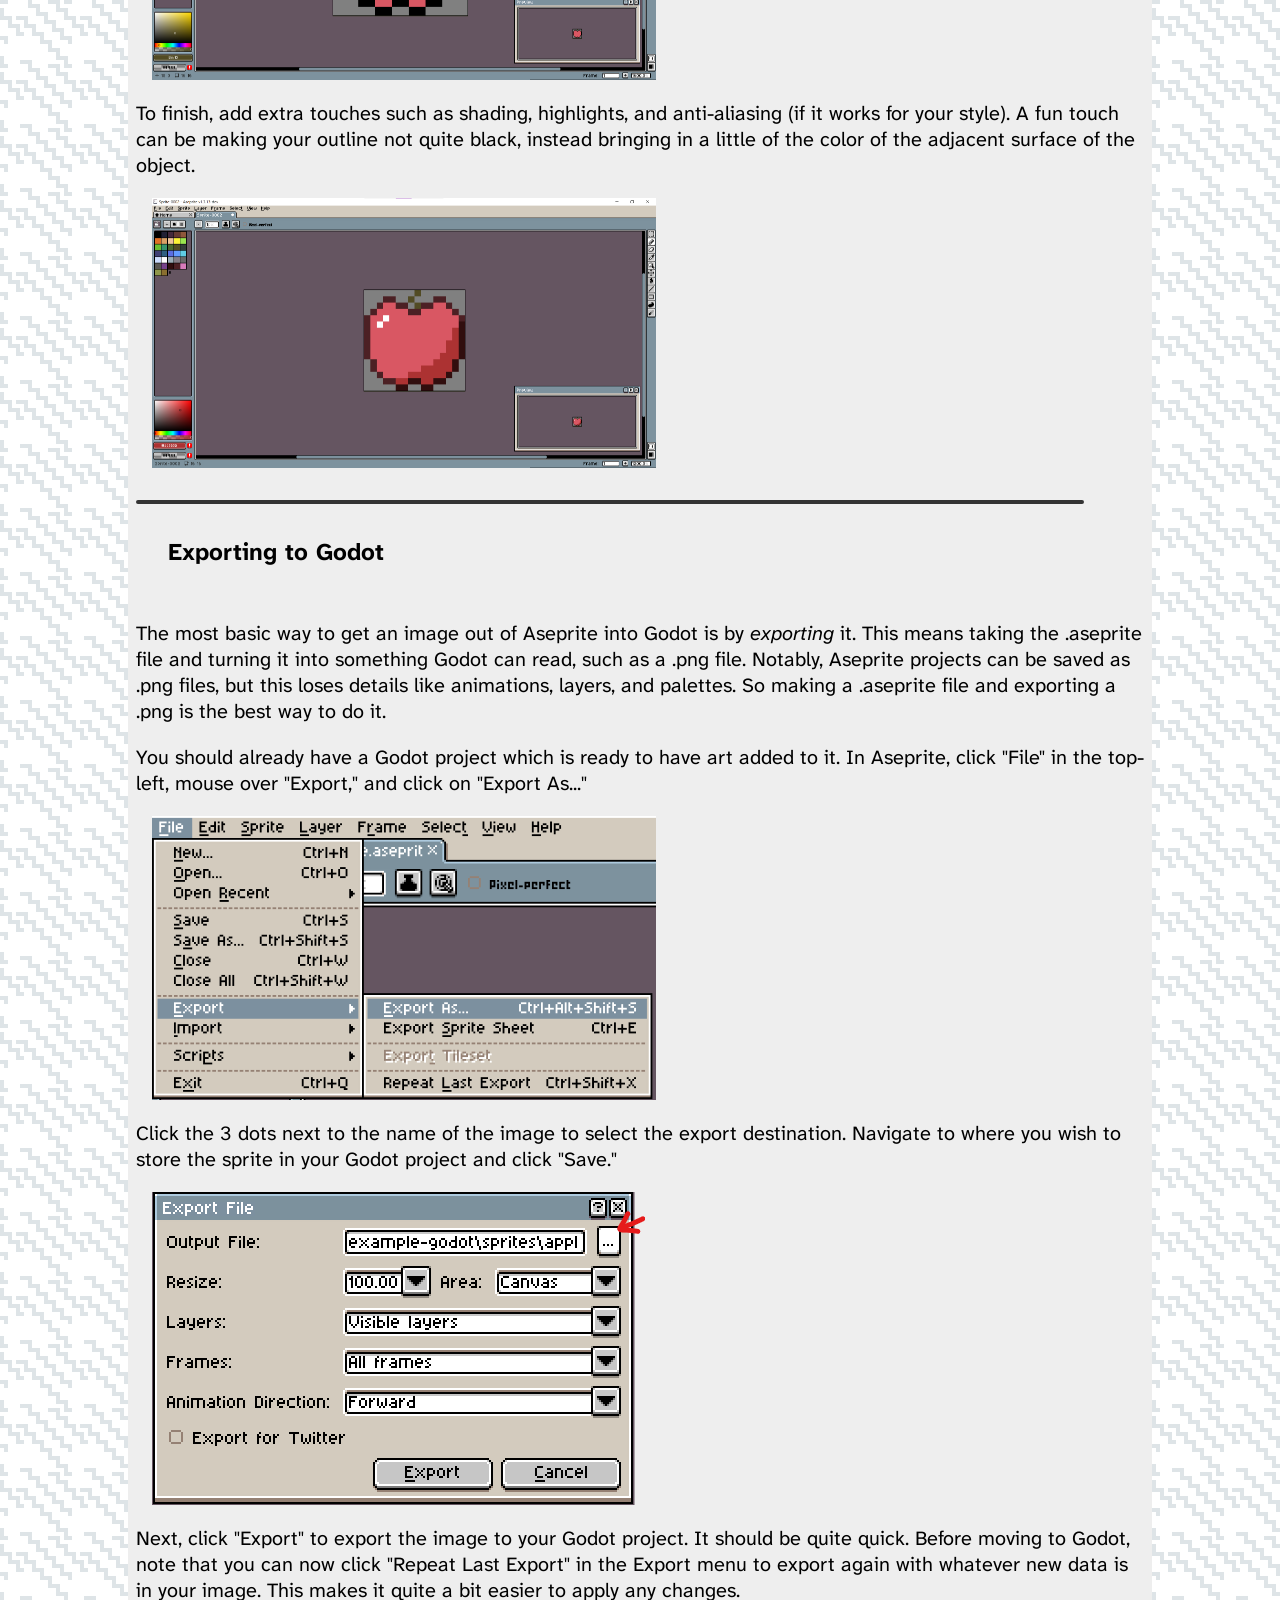
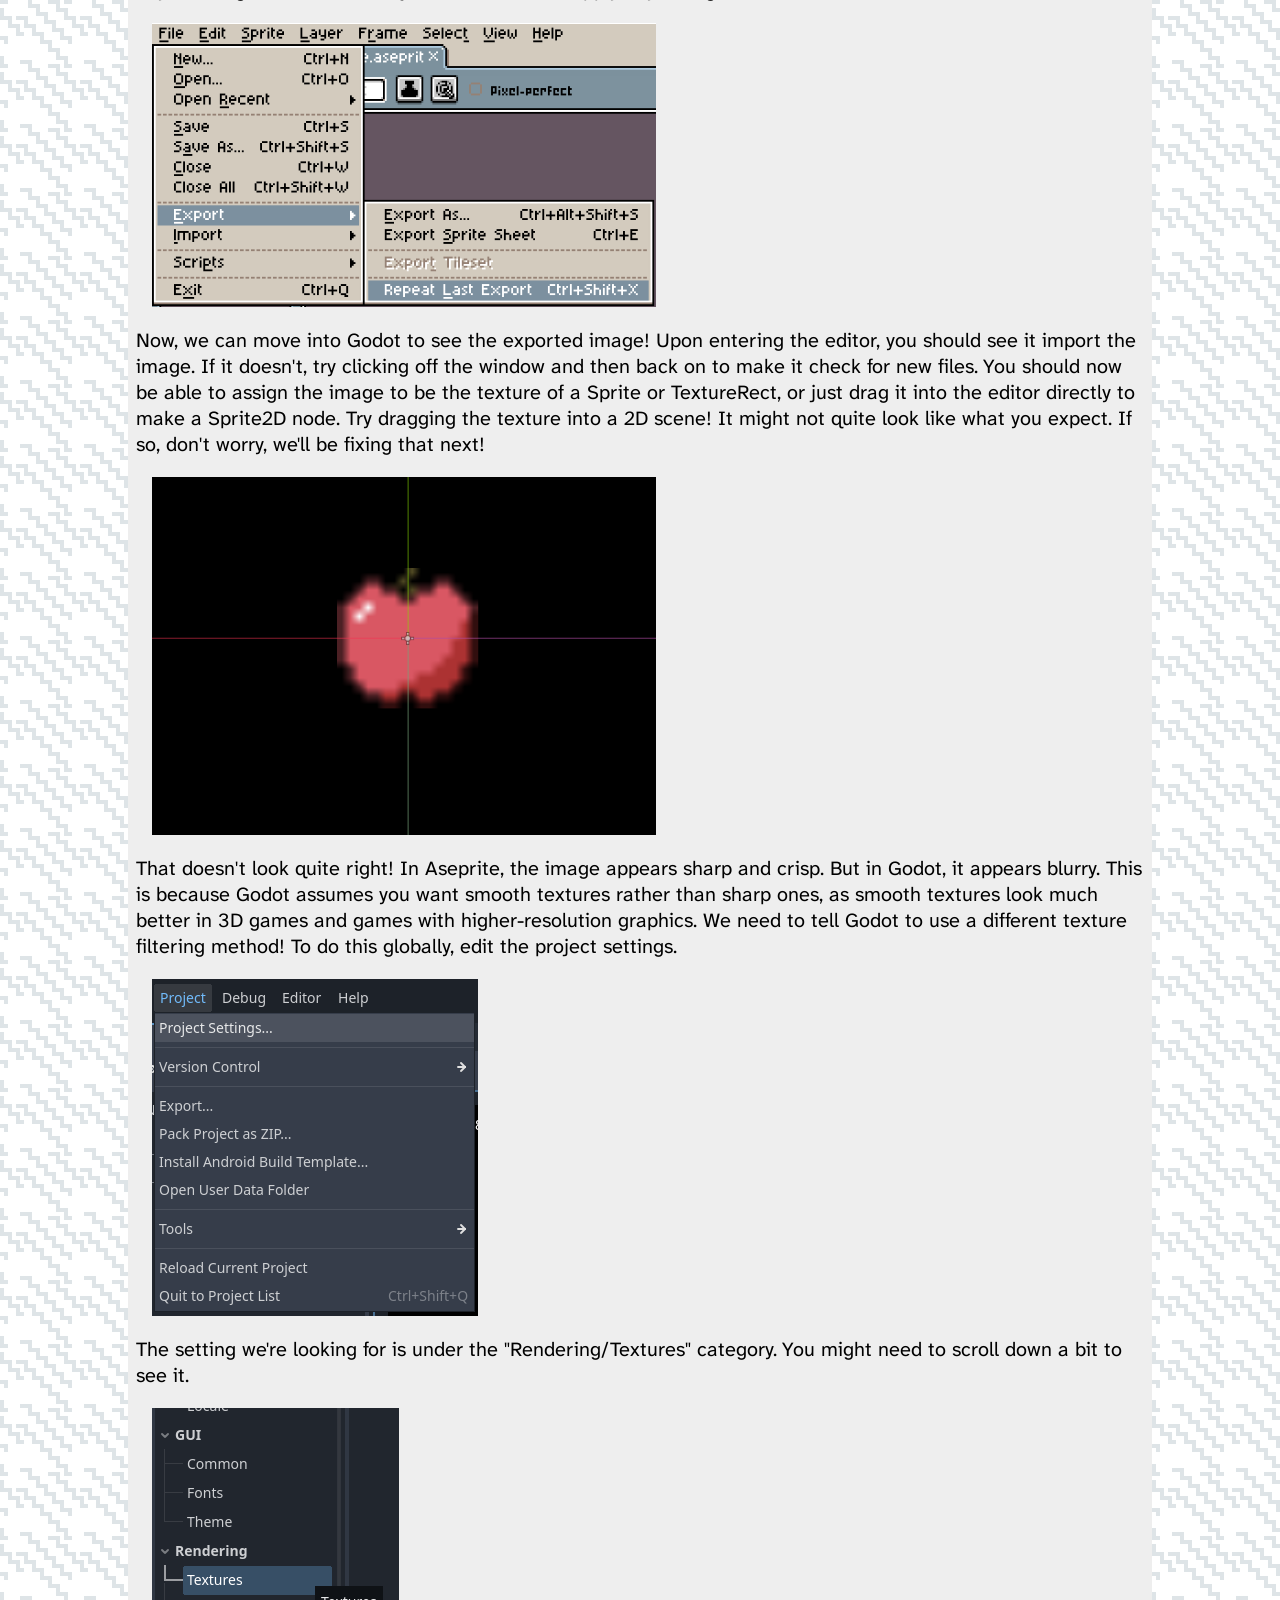
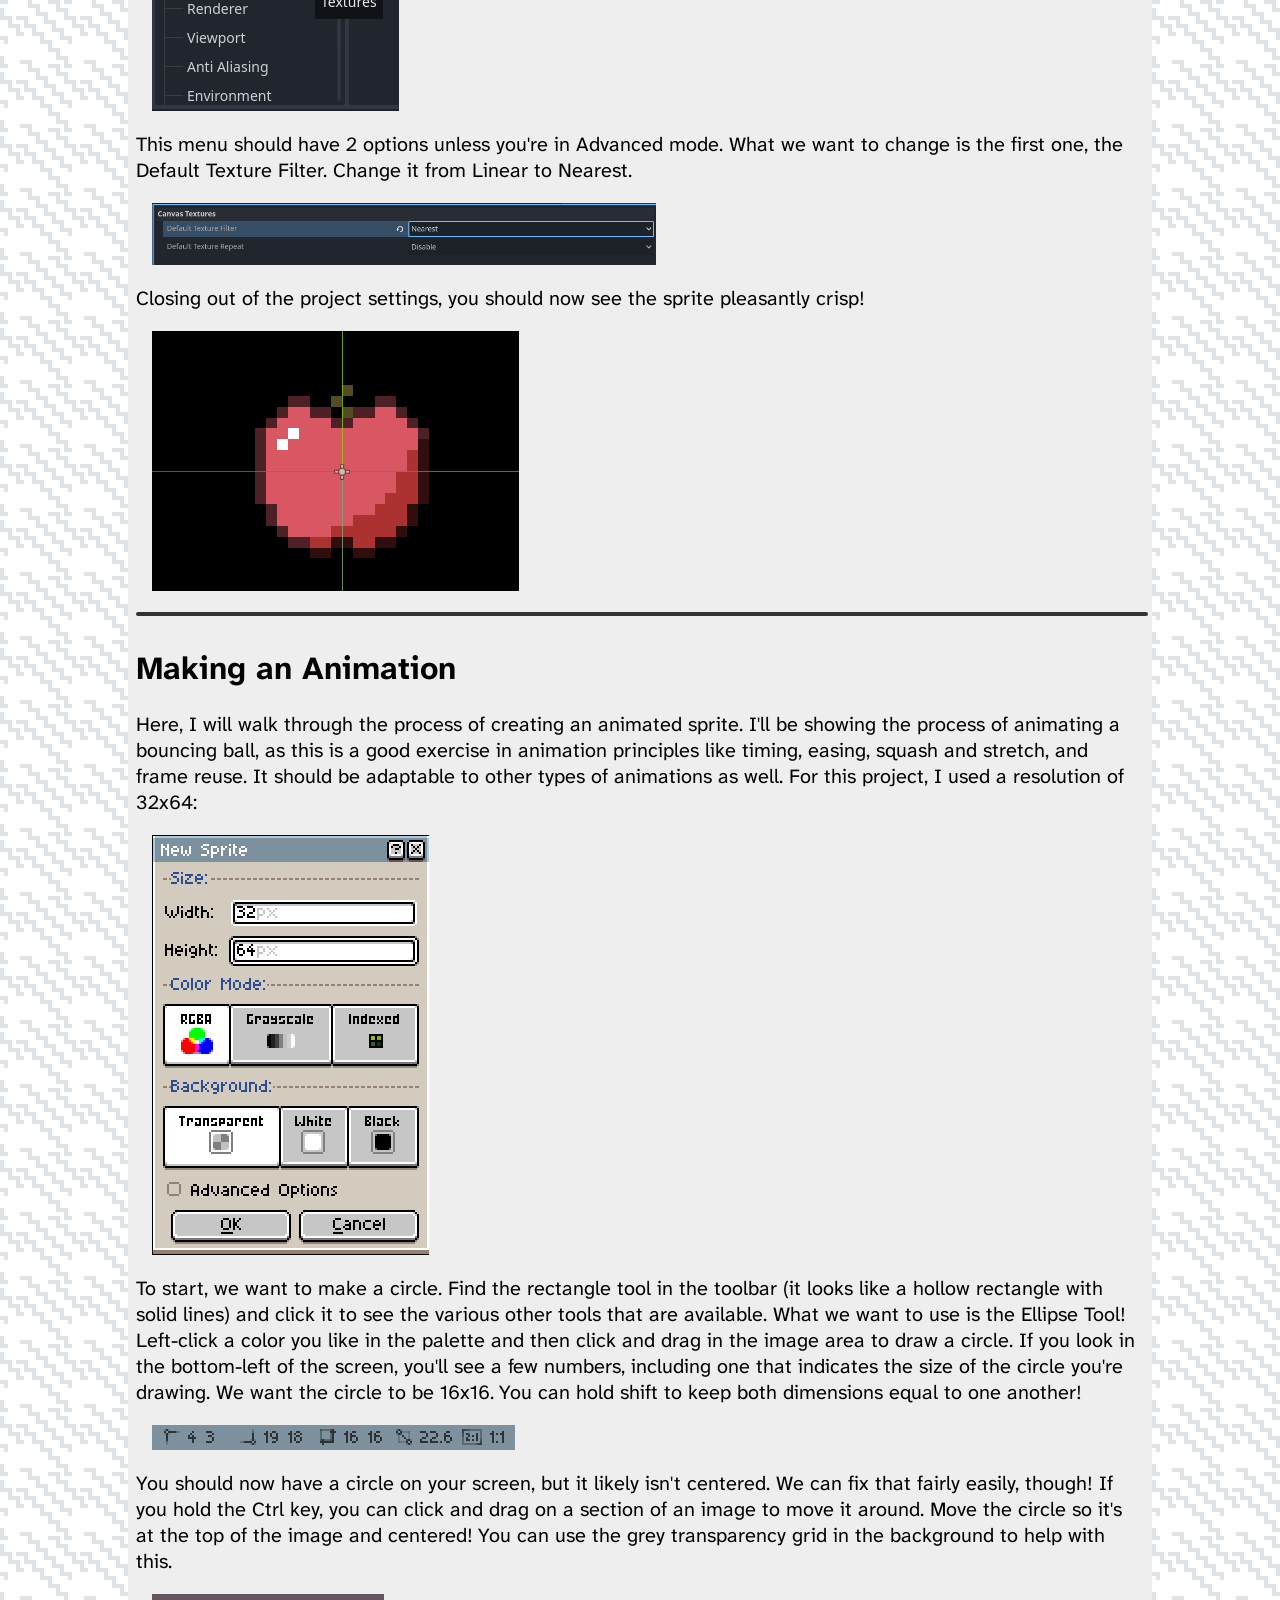
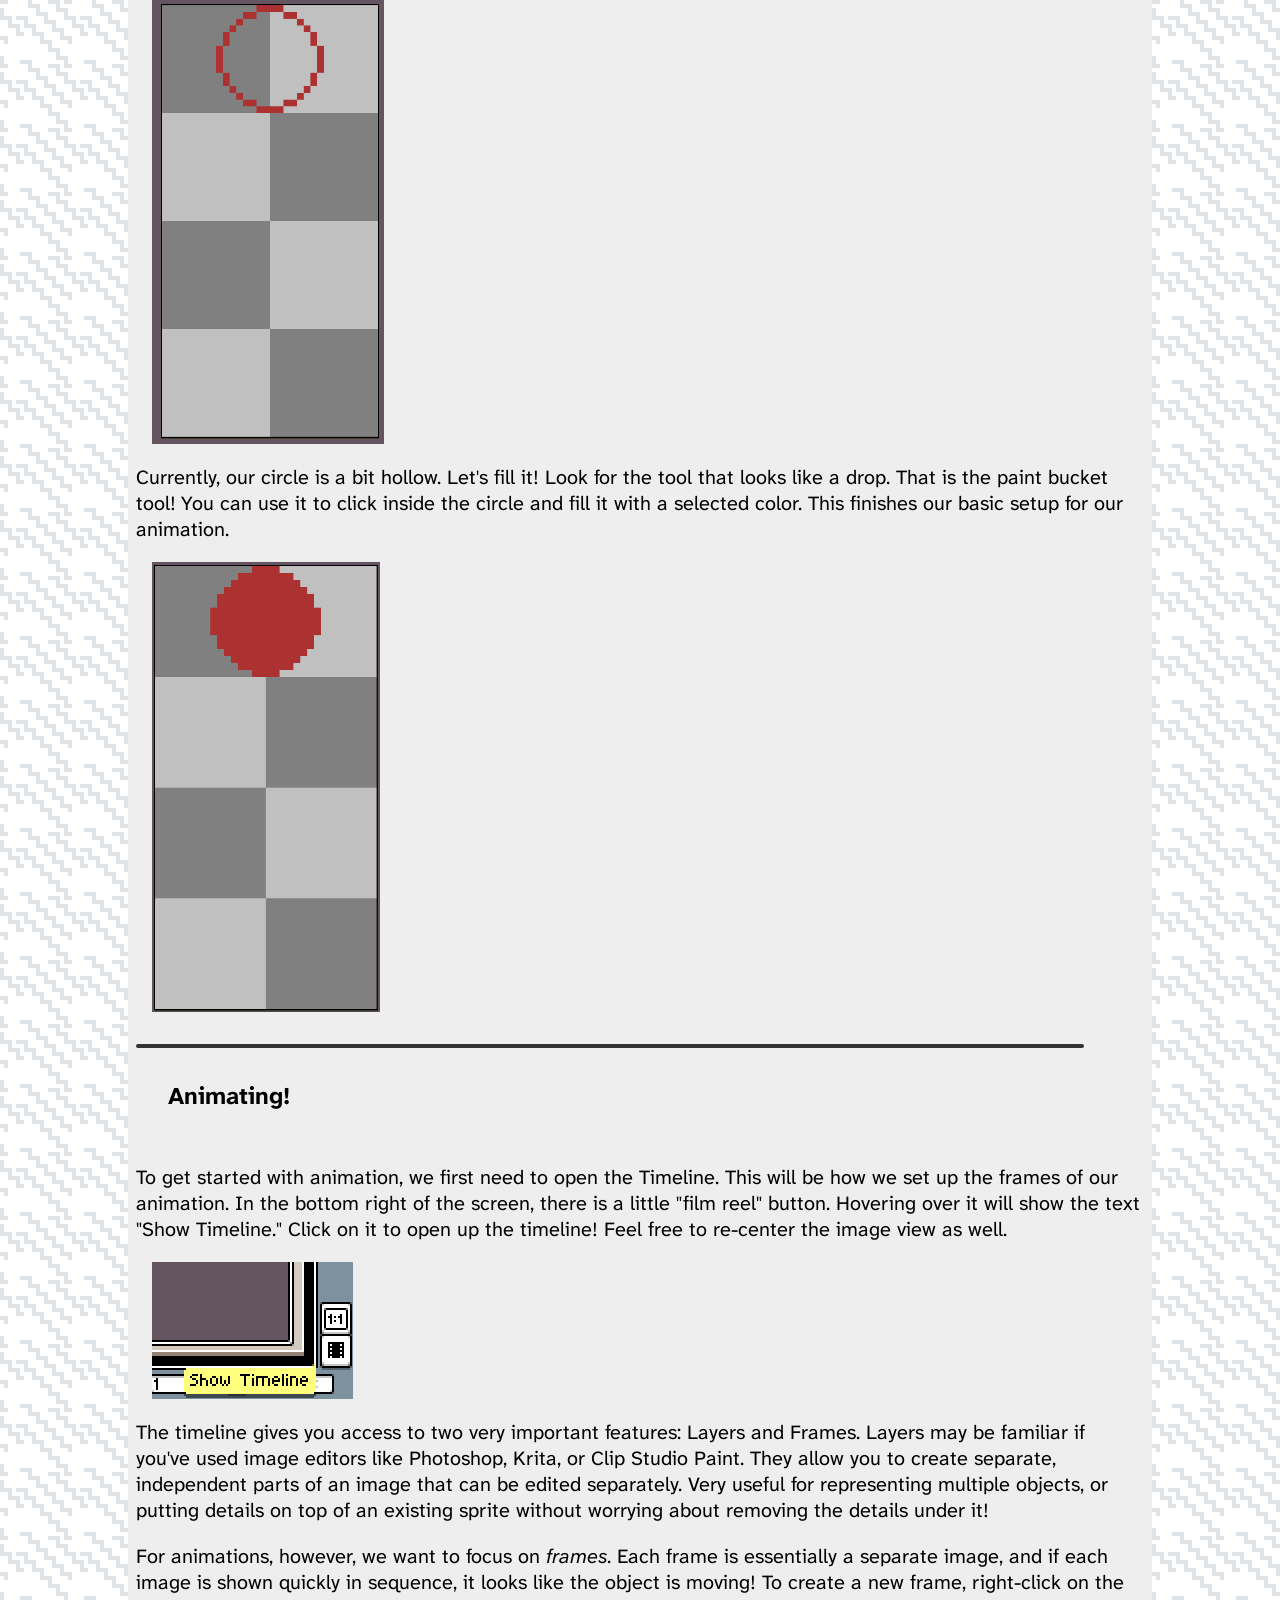
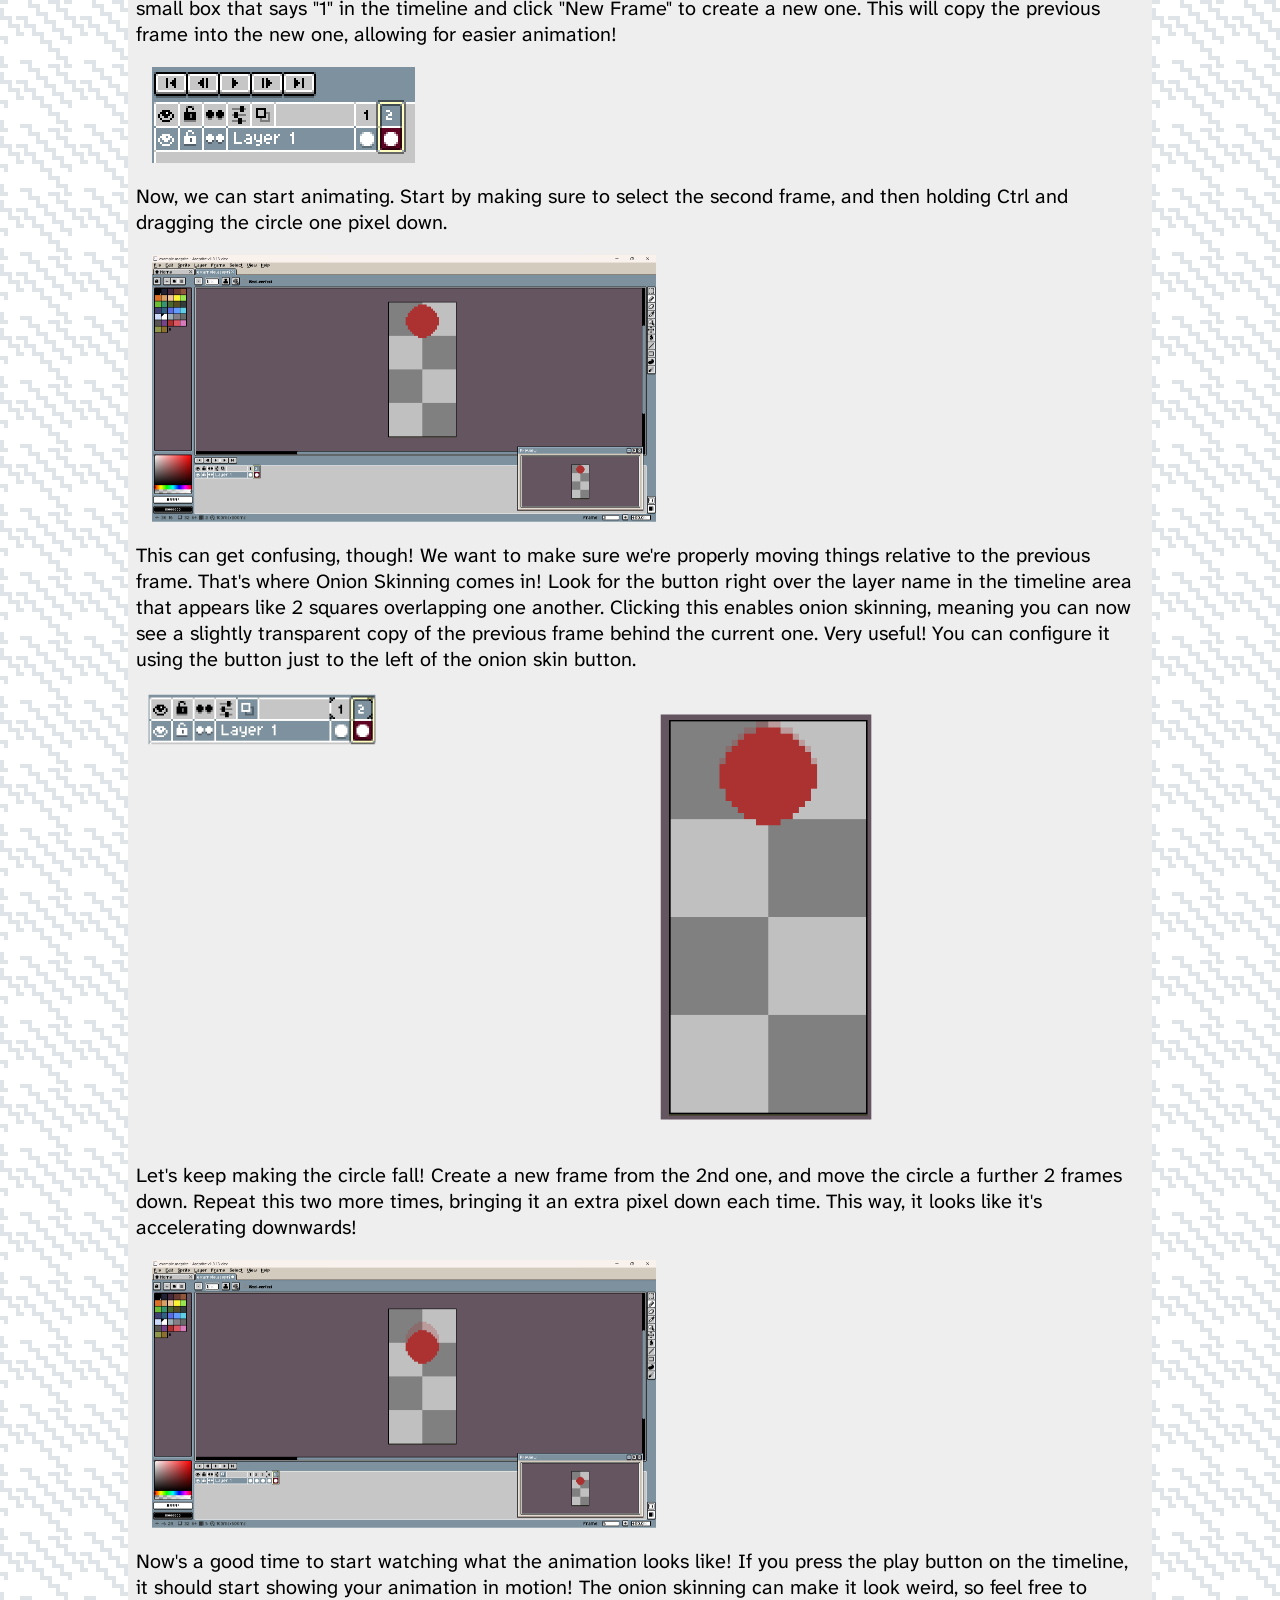
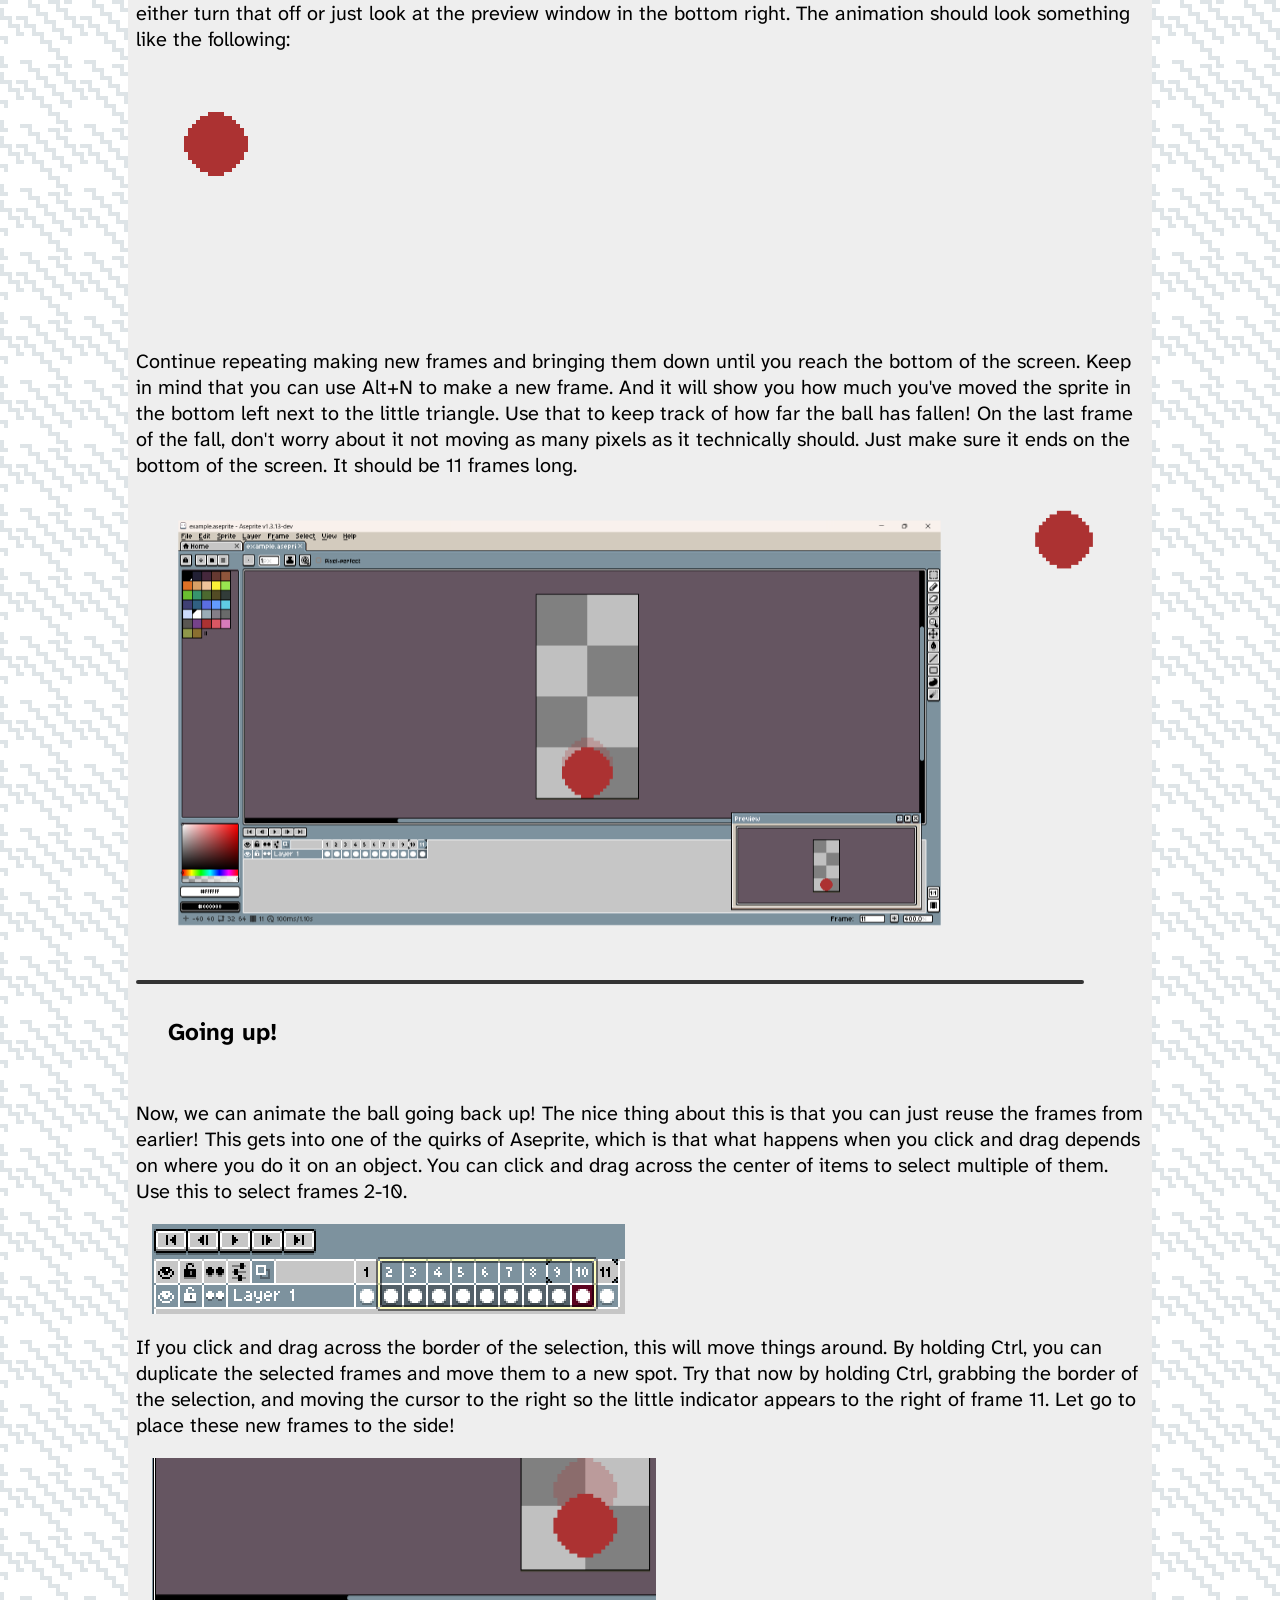
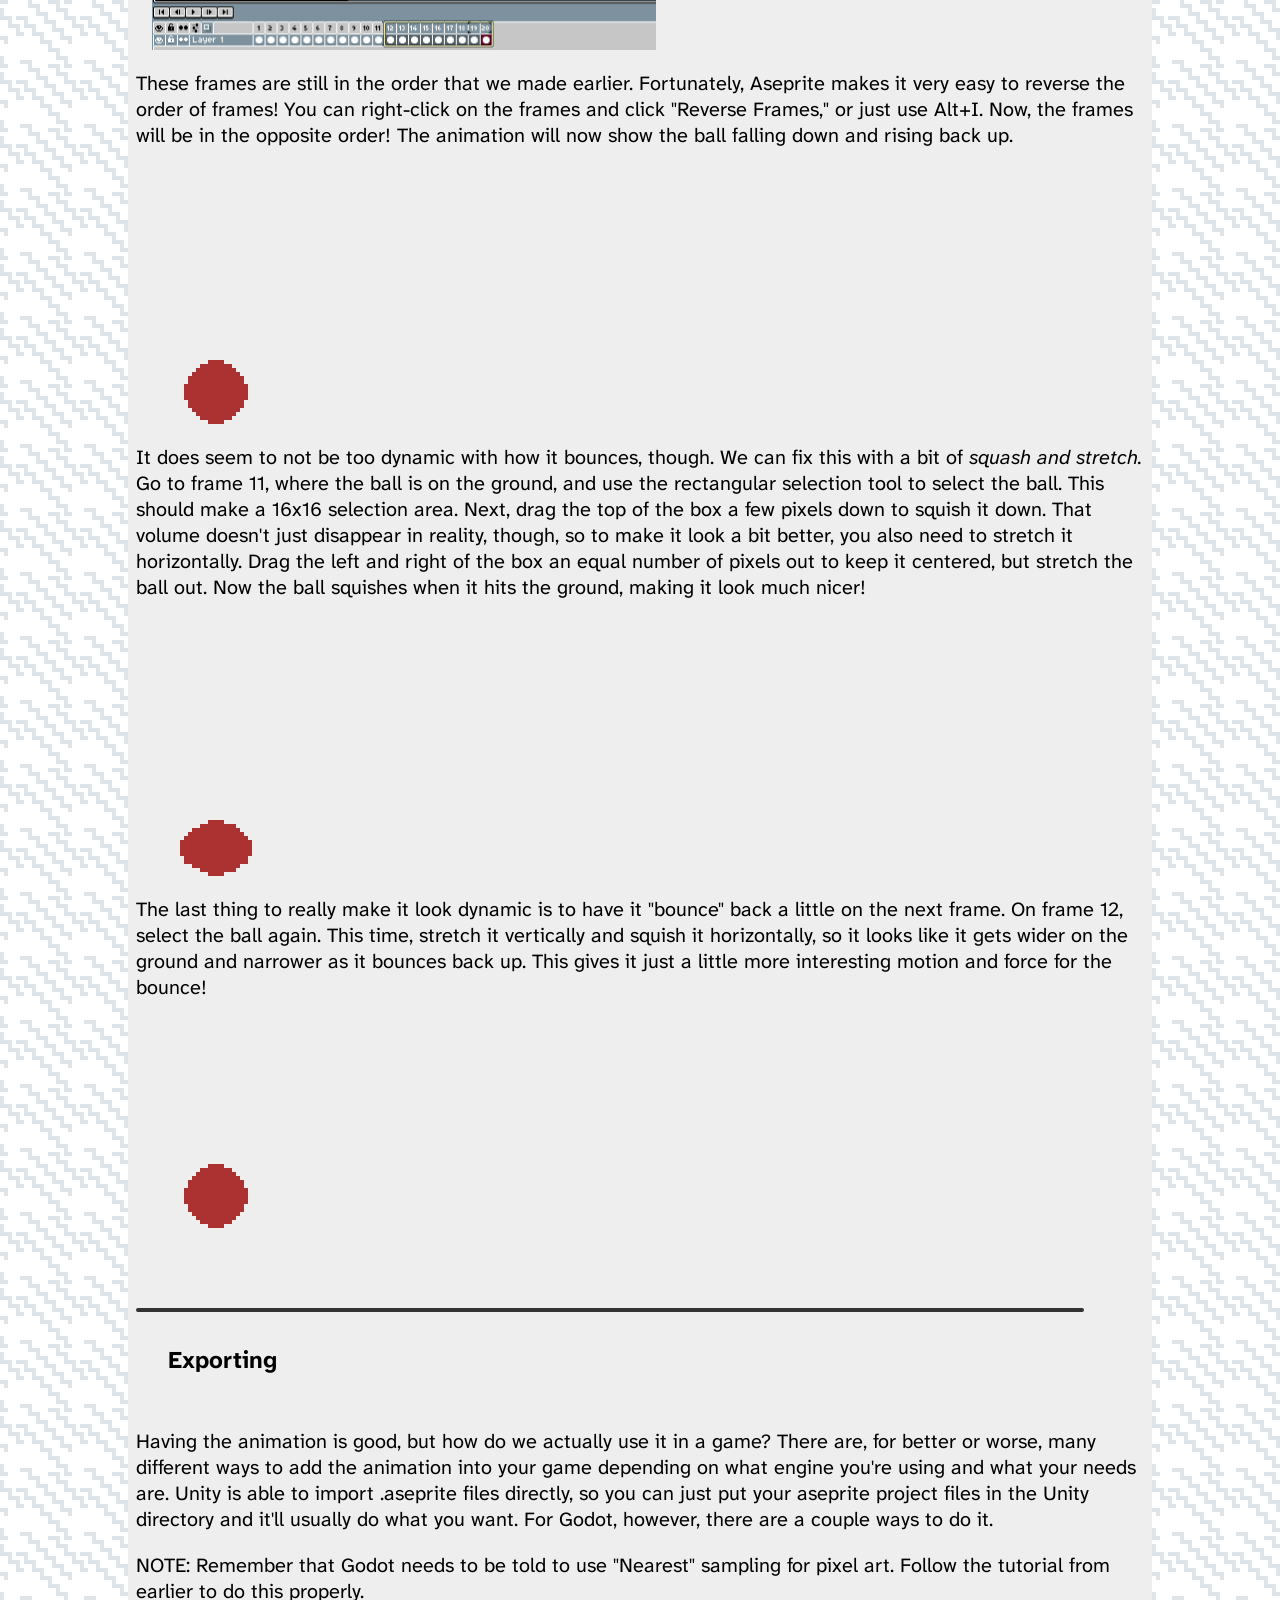
==== commit 217dd56b: "Add table of contents, clarify instructions, swap sections." ====
--- a/index.html
+++ b/index.html
@@ -20,6 +20,8 @@
                 <img src="assets/images/game-examples/pizzatower.jpg" title="Pizza Tower">
             </div>
             <p>Note that with the above images, you can hover over them to see what they are! This will be used throughout the tutorial for clarity. You can also click on each image to see it in fullscreen!</p>
+
+            <div id = "table-of-contents"><p>Table of Contents:</p></div>
 
             <h2>Getting started</h2>
             <p>The program has a unique setup for getting it. Buying it usually costs $20, but they also allow you to download and compile the source code yourself. So what you're paying for is really just the convenience of it. Fortunately, being a company of coders, it's not too hard for us to just compile it. So it has been compiled and should be on every computer at the Hillsboro, OR center. To open it, just find the "Aseprite" program on your desktop. That should open to the following screen:</p>
@@ -58,7 +60,7 @@
             <img src="assets/images/aseprite-screenshots/export-button.png" title="Click these 3 dots to select where you'll export the image to!">
             <p>Next, click "Export" to export the image to your Godot project. It should be quite quick. Before moving to Godot, note that you can now click "Repeat Last Export" in the Export menu to export again with whatever new data is in your image. This makes it quite a bit easier to apply any changes.</p>
             <img src="assets/images/aseprite-screenshots/export-repeat-last.png" title="Click this to re-export the new image.">
-            <p>Now, we can move into Godot to see the exported image! Upon entering the editor, you should see it import the image. If it doesn't, try clicking off the window and then back on to make it check for new files. You should now be able to assign the image to be the texture of a Sprite or TextureRect, or just drag it into the editor directly to make a Sprite2D node. Try dragging the texture into a 2D scene to see how it looks!</p>
+            <p>Now, we can move into Godot to see the exported image! Upon entering the editor, you should see it import the image. If it doesn't, try clicking off the window and then back on to make it check for new files. You should now be able to assign the image to be the texture of a Sprite or TextureRect, or just drag it into the editor directly to make a Sprite2D node. Try dragging the texture into a 2D scene! It might not quite look like what you expect. If so, don't worry, we'll be fixing that next!</p>
             <img src="assets/images/godot-screenshots/apple-linear.png" title="Well that just ain't right.">
             <p>That doesn't look quite right! In Aseprite, the image appears sharp and crisp. But in Godot, it appears blurry. This is because Godot assumes you want smooth textures rather than sharp ones, as smooth textures look much better in 3D games and games with higher-resolution graphics. We need to tell Godot to use a different texture filtering method! To do this globally, edit the project settings.</p>
             <img src="assets/images/godot-screenshots/project-settings-highlighted.png">
@@ -69,9 +71,8 @@
             <p>Closing out of the project settings, you should now see the sprite pleasantly crisp!</p>
             <img src="assets/images/godot-screenshots/apple-nearest.png" title="Perfectly crisp, as all apples should be.">
 
-            <hr>
-            <h1>Making a Bouncing Ball</h1>
-            <p>This project is intended for a canvas size of 32x64:</p>
+            <h1>Making an Animation</h1>
+            <p>Here, I will walk through the process of creating an animated sprite. I'll be showing the process of animating a bouncing ball, as this is a good exercise in animation principles like timing, easing, squash and stretch, and frame reuse. It should be adaptable to other types of animations as well. For this project, I used a resolution of 32x64:</p>
             <img src="assets/images/aseprite-screenshots/create-sprite-2.png">
             <p>To start, we want to make a circle. Find the rectangle tool in the toolbar (it looks like a hollow rectangle with solid lines) and click it to see the various other tools that are available. What we want to use is the Ellipse Tool! Left-click a color you like in the palette and then click and drag in the image area to draw a circle. If you look in the bottom-left of the screen, you'll see a few numbers, including one that indicates the size of the circle you're drawing. We want the circle to be 16x16. You can hold shift to keep both dimensions equal to one another!</p>
             <img src="assets/images/aseprite-screenshots/circlesize.png" title="Note the two numbers that say 16">
@@ -117,9 +118,21 @@
             
             <h2>Exporting</h2>
             <p>Having the animation is good, but how do we actually use it in a game? There are, for better or worse, many different ways to add the animation into your game depending on what engine you're using and what your needs are. Unity is able to import .aseprite files directly, so you can just put your aseprite project files in the Unity directory and it'll usually do what you want. For Godot, however, there are a couple ways to do it.</p>
-            <p>NOTE: Remember that Godot needs to be told to use "Nearest" sampling for pixel art. If you don't remember how to set this up, ask a Sensei!</p>
-            <h3>Method 1: Plugin</h3>
-            <p>This option can work to be able to quickly iterate, but takes some setup. The first step is to click on the "AssetLib" tab on the top of the editor. This will open the asset library where you can download free plugins and assets. If there is a button here to go online, press it.</p>
+            <p>NOTE: Remember that Godot needs to be told to use "Nearest" sampling for pixel art. Follow the tutorial from earlier to do this properly.</p>
+            <h3>Method 1: Manual sprite sheets</h3>
+            <p>Exporting an animation is similar to exporting an image. In fact, we will be storing all the animation frames in one image! This is known as a "Sprite Sheet" as all the images for the animation are on a single sheet. Click to "File" in the Aseprite top menu, move the mouse to "Export," and then click on "Export Sprite Sheet." This will pop up a menu with a few options.</p>
+            <p>Particularly notable are the options in "Layout" such as "Merge Duplicates," which will combine any frames which perfectly match into one image, saving storage space. You can enable this if you want. You can also control how it exports, with the default being one long row. It's recommended to modify the Constraints. I try to change it to "Fixed # of Columns" and find a number of columns that packs evenly and looks nice.</p>
+            <img src="assets/images/aseprite-screenshots/sprite-sheet-export-layout.png" title="Note how the merging and number of columns results in 4 columns and 3 rows of frames.">
+            <p>Switch to "Output" and check the "Output File" setting to save this as an image. Clicking on the file name will allow you to set where it's saved and what it's named. Once you're ready, click "Export" to export the image. It should now be visible in Godot. You can now create an AnimatedSprite2D to actually create the animation!</p>
+            <img src="assets/images/godot-screenshots/spritesheet-imported.png" title="The spritesheet is now imported!">
+            <p>To set up animation frames for this sprite, click on the "Animation" category in its properties and then create a new asset for the Sprite Frames property. Clicking on this will show a sprite frames editor. You can create and rename animations here. There is also a button that looks like a grid that will import a sprite sheet. Click this one.</p>
+            <img src="assets/images/godot-screenshots/add-frames.png" title="The button is highlighted here!">
+            <p>This will open a window to add frames. On the right side, you can click "Auto Slice" to automatically pick out animation frames. Alternatively, you can manually set the number of rows and columns to match your exported settings. In either case, once it's properly indicating each frame, you can select the frames. The "Select All" button in the top of the window should be able to properly select everything. If you only want certain frames, you can click on each one to add it. Make sure they're numbered correctly and then hit the Add button on the bottom.</p>
+            <img src="assets/images/godot-screenshots/frames-selected.png" title="The frames are now selected.">
+            <p>Make sure the animation is at a good speed using the "FPS" setting in the SpriteFrames menu. If you packed the frames, you'll now need to copy and paste the previous frames until it looks correct. You can either use the copy and paste buttons in the UI, or just use Ctrl+C and Ctrl+V. Once that's done, the animation should be complete and you should be able to use the play button to see the animation in your game!</p>
+            <img src="assets/images/godot-screenshots/finished.png" title="The animation is now finished and in the scene!">
+            <h3>Method 2: Plugin</h3>
+            <p>Manual exporting gives you a lot of control, but it can be clunky to redo multiple times. Another option is to use a plugin to automate some of this process! This option can help make iteration faster, but takes some setup. The first step is to click on the "AssetLib" tab on the top of the editor. This will open the asset library where you can download free plugins and assets. If there is a button here to go online, press it.</p>
             <img src="assets/images/godot-screenshots/asset-lib.png" title="The Godot asset library">
             <p>In the search bar, look up "Aseprite." The plugin I'm using here is called "Aseprite Wizard." Click on it and then click "Download" to download and install the plugin.</p>
             <img src="assets/images/godot-screenshots/aseprite-wizard.png" title="The Aseprite Wizard plugin">
@@ -130,18 +143,6 @@
             <p>Now, .aseprite files should start appearing in the FileSystem menu! Clicking on them and selecting the "Import" tab further up will show import settings for the asset. You can use the "Import As" dropdown menu to select how you want to import the file. The easiest way is to use "Aseprite SpriteFrames," which can be put into an AnimatedSprite2D or 3D node. You can even set it to split layers out, meaning that you can animate separate layers for parts of your character and assemble the animated objects yourself later!</p>
             <img src="assets/images/godot-screenshots/imported-file.png" title="The file is now imported properly!">
             <p>If you would like multiple separate animations, you can select multiple frames, right-click, and select "New Tag" to name that chunk of frames. The plugin will automatically detect this as a separate animation!</p>
-            <h3>Method 2: Manual sprite sheets</h3>
-            <p>The other way to import animations from Aseprite into an engine is by doing it manually, similar to the export process for the apple earlier. This is a bit slower, but gives you a lot more control over how the animation is handled. The first step in this is to actually export the animation from Aseprite. Click to "File" in the Aseprite top menu, move the mouse to "Export," and then click on "Export Sprite Sheet." This will pop up a menu with a few options.</p>
-            <p>Particularly notable are the options in "Layout" such as "Merge Duplicates," which will combine any frames which perfectly match into one image, saving storage space. You can enable this if you want. You can also control how it exports, with the default being one long row. It's recommended to modify the Constraints. I try to change it to "Fixed # of Columns" and find a number of columns that packs evenly and looks nice.</p>
-            <img src="assets/images/aseprite-screenshots/sprite-sheet-export-layout.png" title="Note how the merging and number of columns results in 4 columns and 3 rows of frames.">
-            <p>Switch to "Output" and check the "Output File" setting to save this as an image. Clicking on the file name will allow you to set where it's saved and what it's named. Once you're ready, click "Export" to export the image. It should now be visible in Godot. You can now create an AnimatedSprite2D to actually create the animation!</p>
-            <img src="assets/images/godot-screenshots/spritesheet-imported.png" title="The spritesheet is now imported!">
-            <p>To set up animation frames for this sprite, click on the "Animation" category in its properties and then create a new asset for the Sprite Frames property. Clicking on this will show a sprite frames editor. You can create and rename animations here. There is also a button that looks like a grid that will import a sprite sheet. Click this one.</p>
-            <img src="assets/images/godot-screenshots/add-frames.png" title="The button is highlighted here!">
-            <p>This will open a window to add frames. On the right side, you can click "Auto Slice" to automatically pick out animation frames. Alternatively, you can manually set the number of rows and columns to match your exported settings. In either case, once it's properly indicating each frame, you can select the frames. The "Select All" button in the top of the window should be able to properly select everything. If you only want certain frames, you can click on each one to add it. Make sure they're numbered correctly and then hit the Add button on the bottom.</p>
-            <img src="assets/images/godot-screenshots/frames-selected.png" title="The frames are now selected.">
-            <p>Make sure the animation is at a good speed using the "FPS" setting in the SpriteFrames menu. If you packed the frames, you'll now need to copy and paste the previous frames until it looks correct. You can either use the copy and paste buttons in the UI, or just use Ctrl+C and Ctrl+V. Once that's done, the animation should be complete and you should be able to use the play button to see the animation in your game!</p>
-            <img src="assets/images/godot-screenshots/finished.png" title="The animation is now finished and in the scene!">
         </main>
         <footer><p>Created with ❤️ by Sensei Rhapsody at Code Ninjas Hillsboro</p></footer>
     </body>
--- a/assets/styles/main.css
+++ b/assets/styles/main.css
@@ -18,7 +18,7 @@
     padding: 0;
 }
 
-h1 {
+header h1 {
     margin: 0;
     background-color: #EEE;
     display: inline-block;
@@ -31,7 +31,7 @@
     padding: 32px;
 }
 
-h2::before, h3::before {
+h1::before, h2::before, h3::before {
     content: "";
     display: block;
     height: 0px;
@@ -45,6 +45,17 @@
     border-style: solid;
     border-width: 2px;
     border-radius: 2px;
+}
+
+header h1::before {
+    content: none;
+}
+
+h1::before, h3::before {
+    margin-left: 0px;
+    margin-right: 0px;
+    padding-left: 0px;
+    padding-right: 0px;
 }
 
 main {
@@ -61,6 +72,10 @@
     font-size: 1.25em;
 }
 
+img {
+    cursor: pointer;
+}
+
 main img {
     display: block;
     max-width: 50%;
@@ -68,7 +83,6 @@
     width: auto;
     height: auto;
     padding-left: 16px;
-    cursor: pointer;
 }
 
 footer {
@@ -108,5 +122,25 @@
     height: calc(100% - 64px);
     object-fit: contain;
     padding: 32px;
-    cursor: pointer;
 }
+
+#table-of-contents {
+    border-radius: 8px;
+    padding: 8px;
+    background-color: #FFF;
+    display: inline-block;
+}
+
+#table-of-contents a {
+    display: block;
+}
+
+.link_H1 {
+    padding-left: 8px;
+}
+.link_H2 {
+    padding-left: 16px;
+}
+.link_H3 {
+    padding-left: 32px;
+}
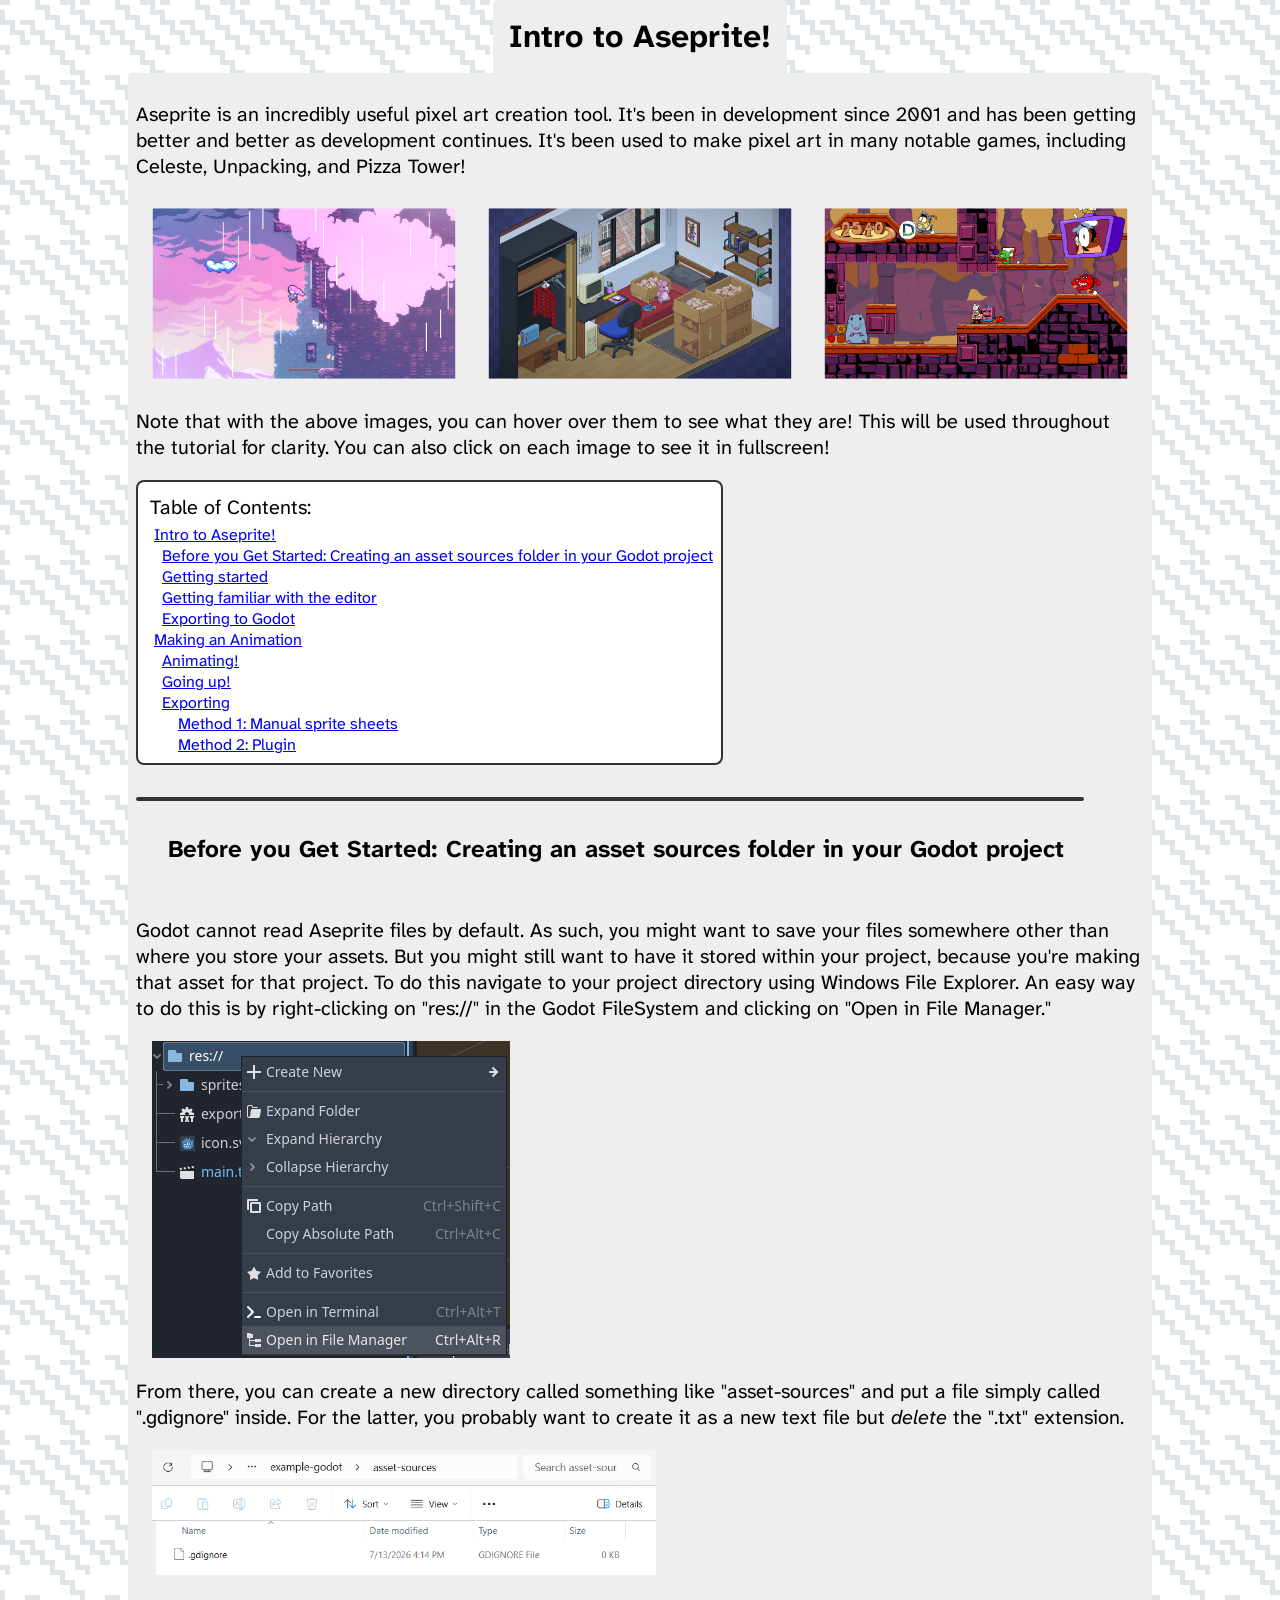
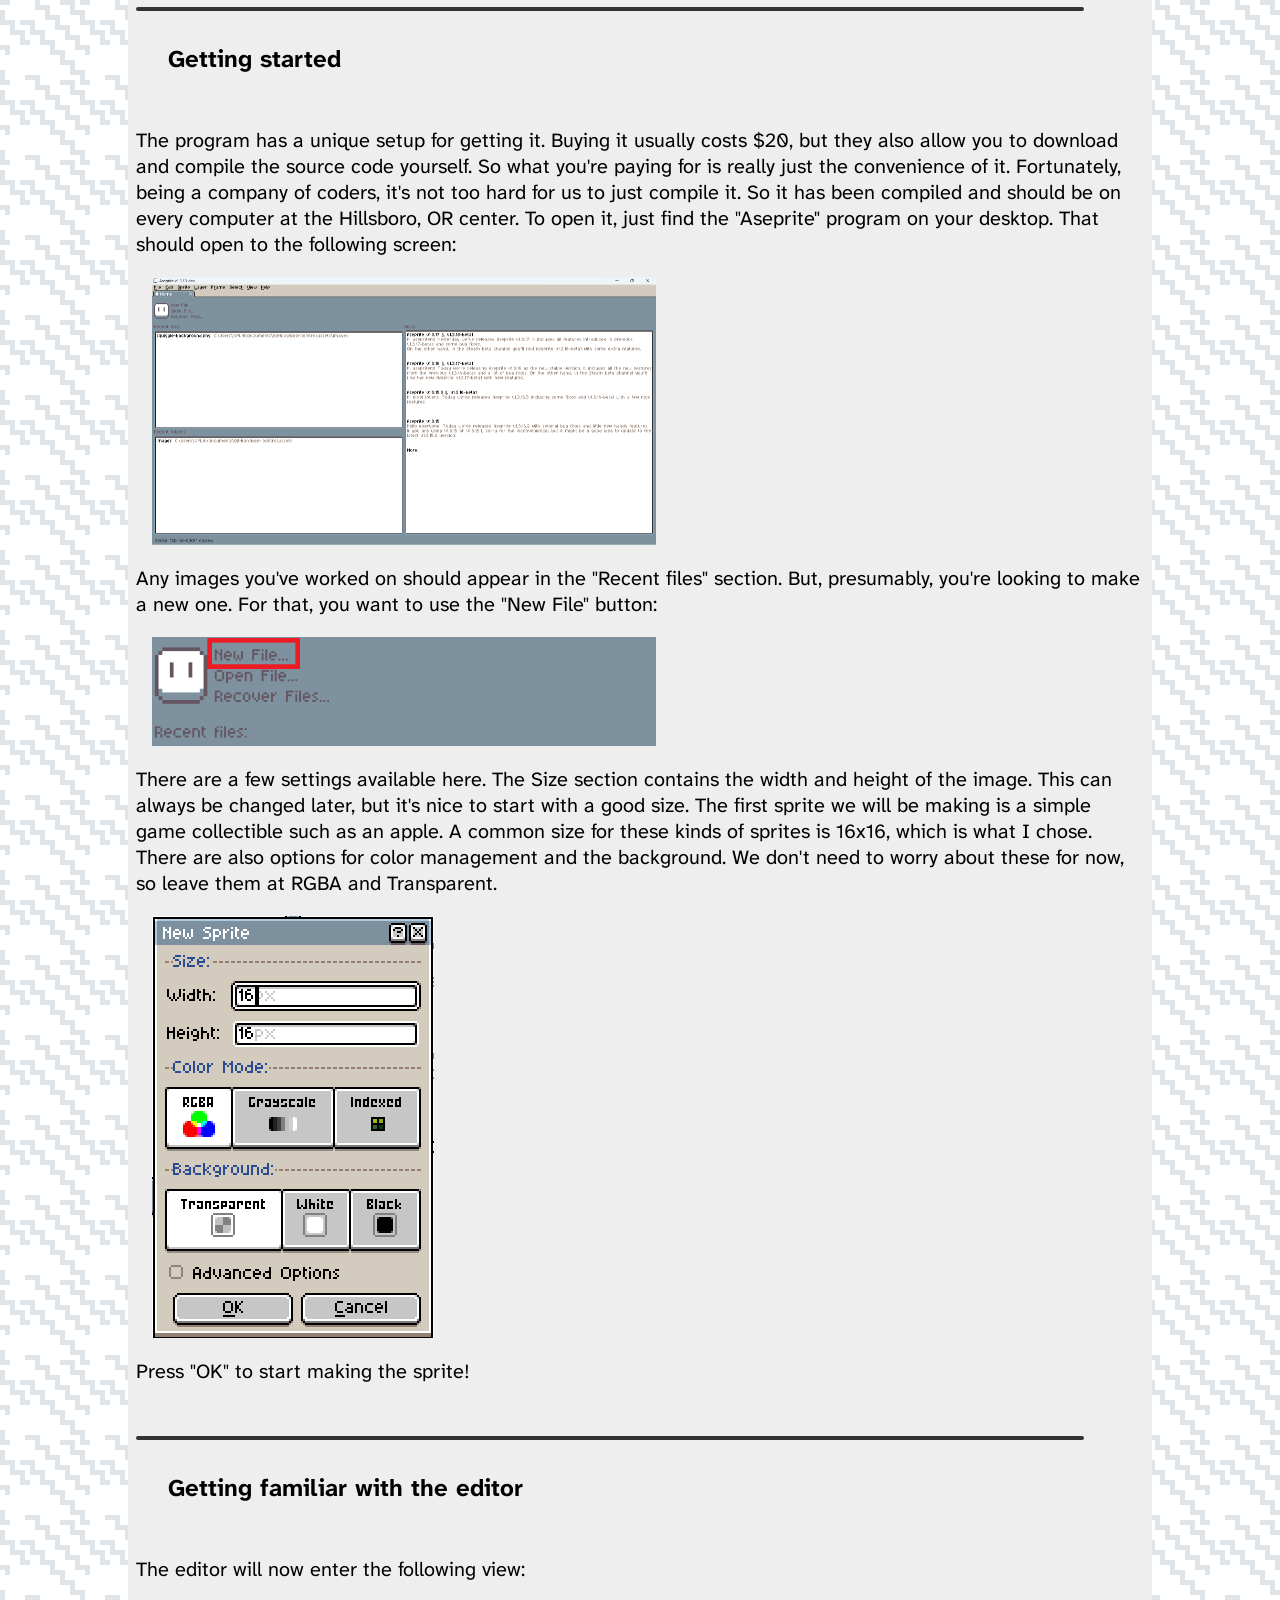
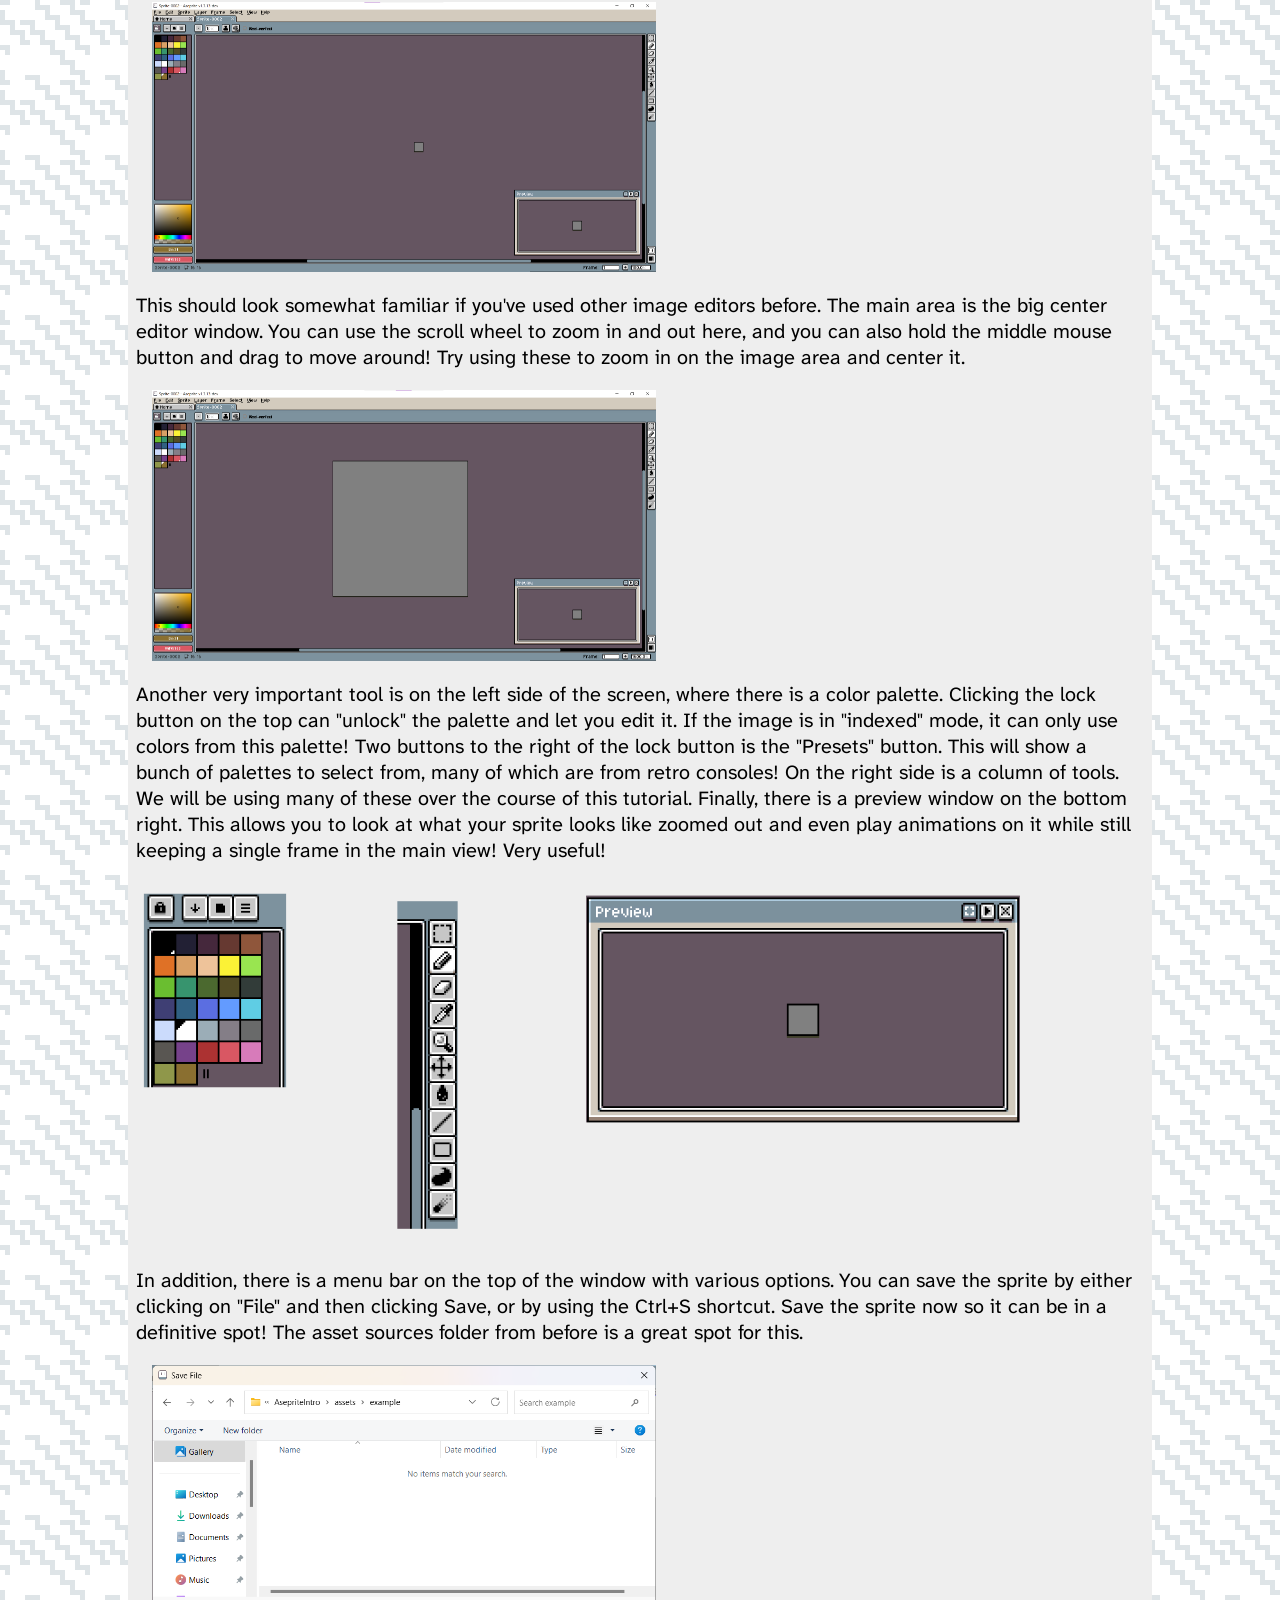
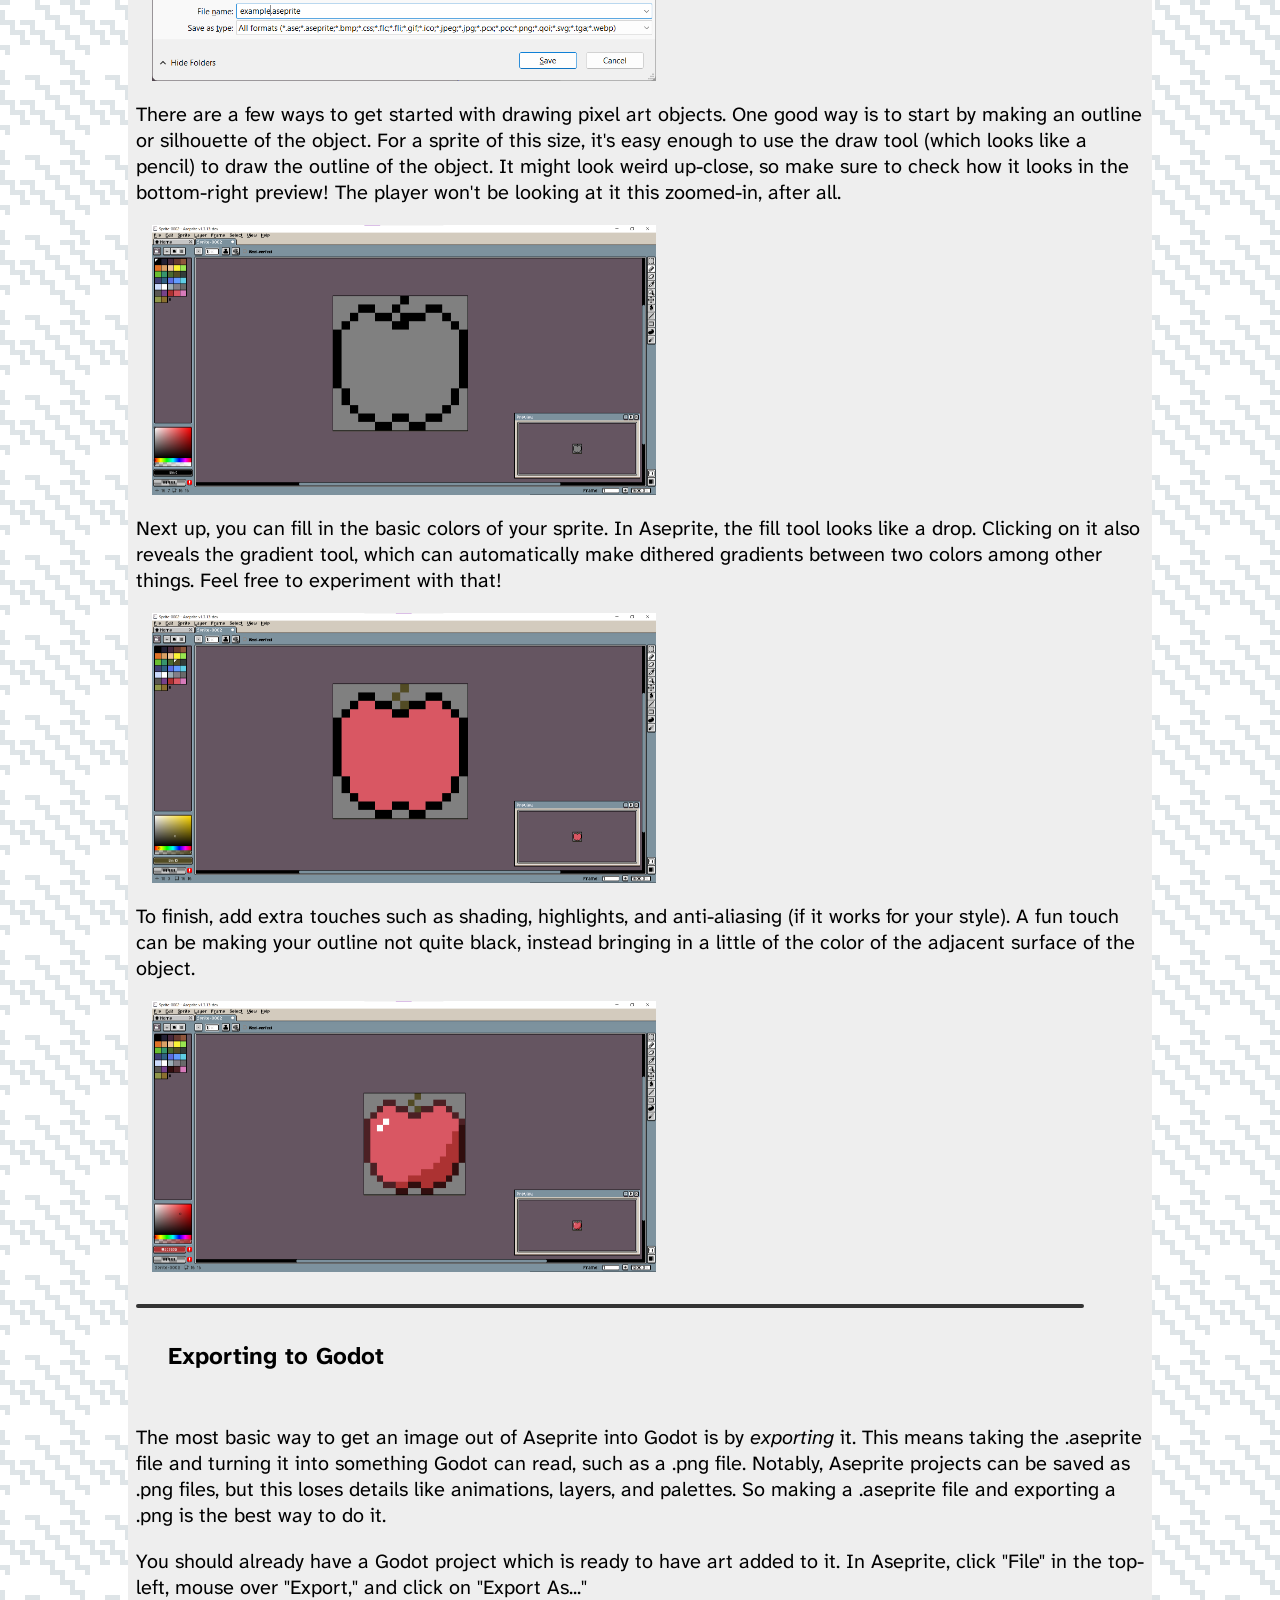
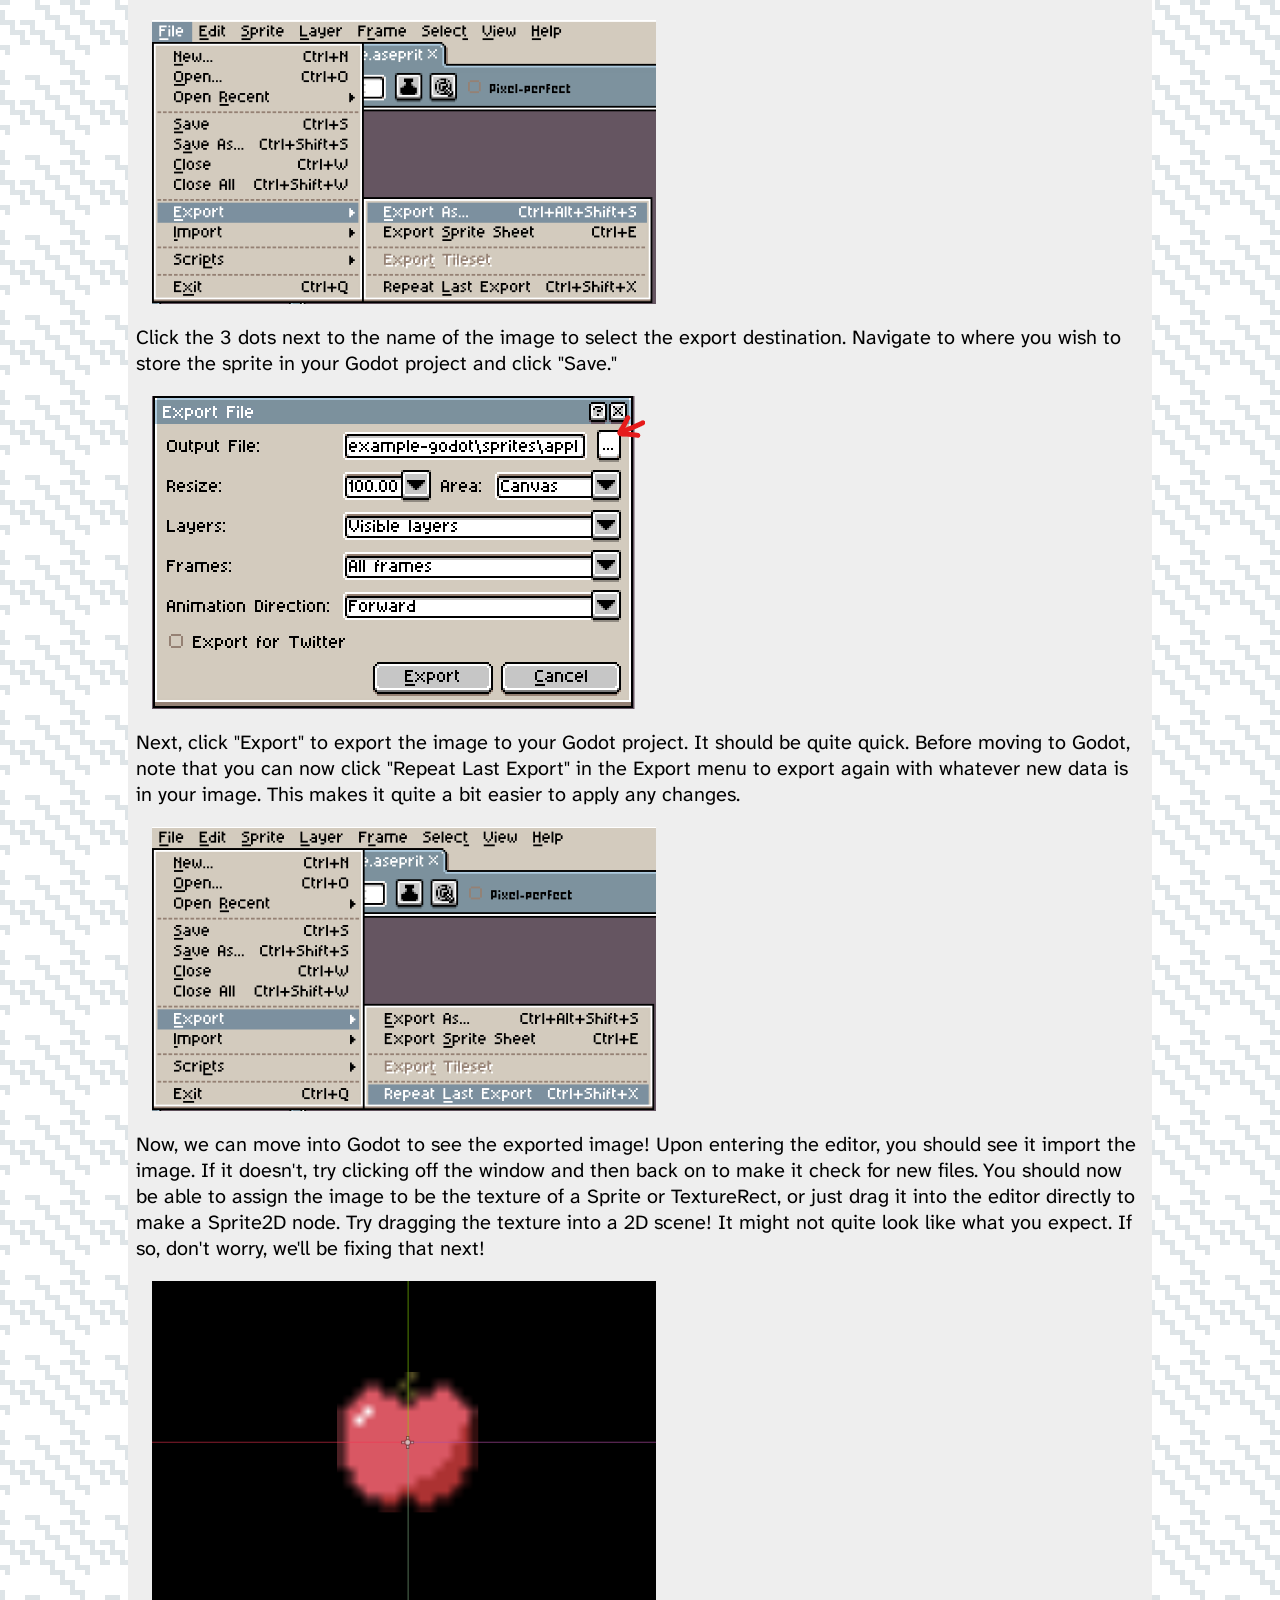
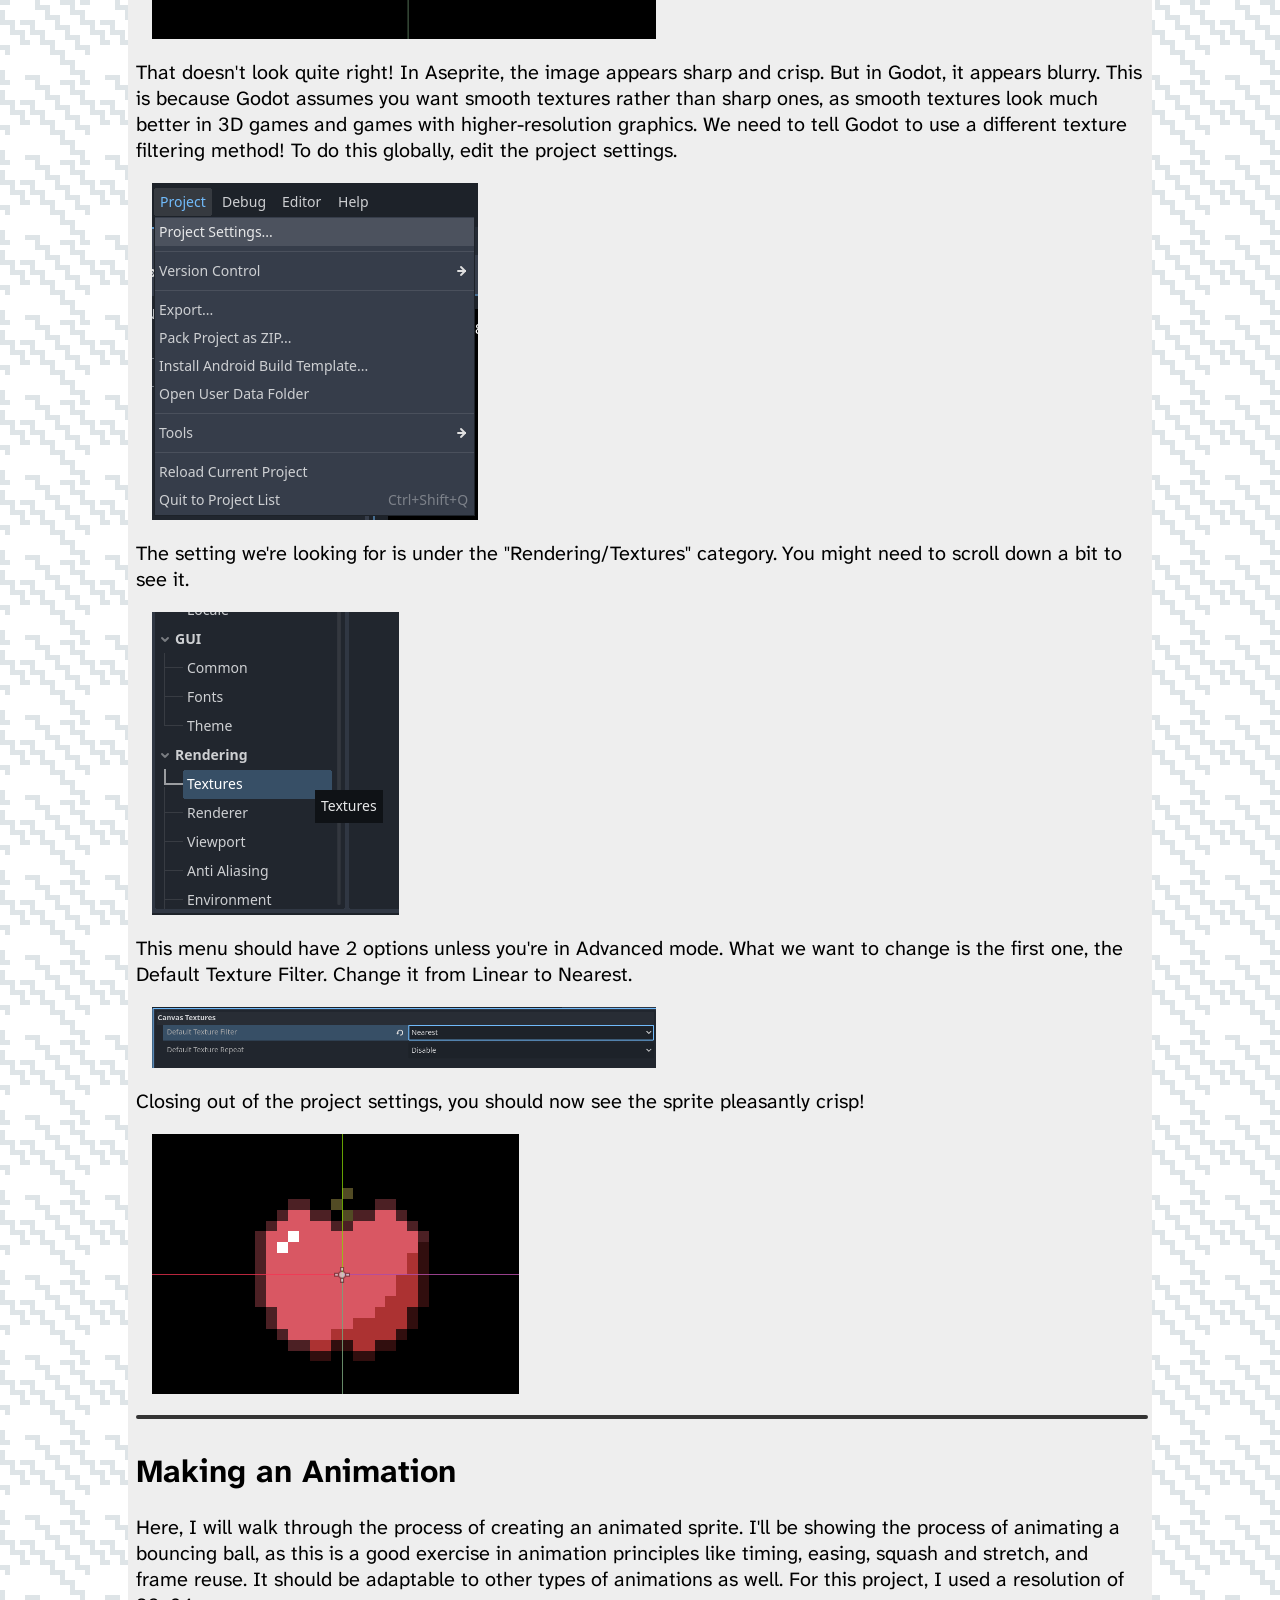
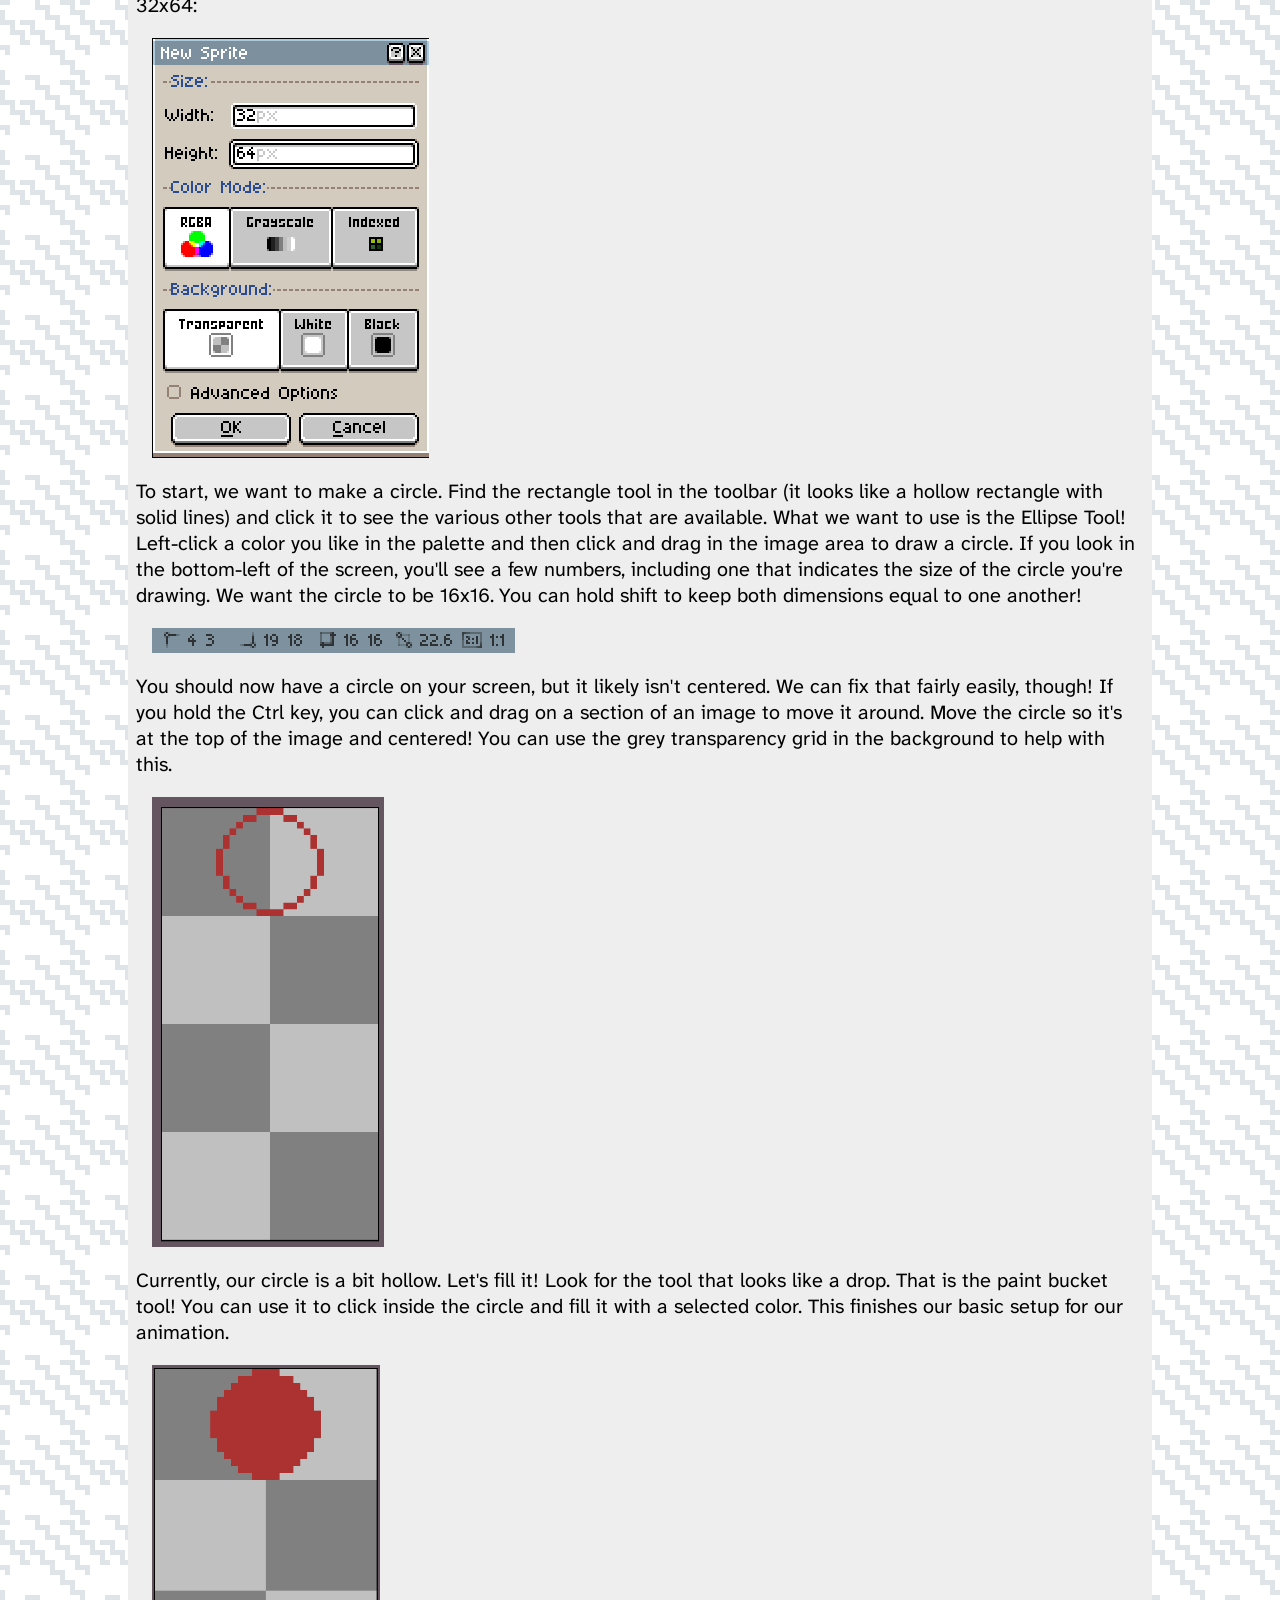
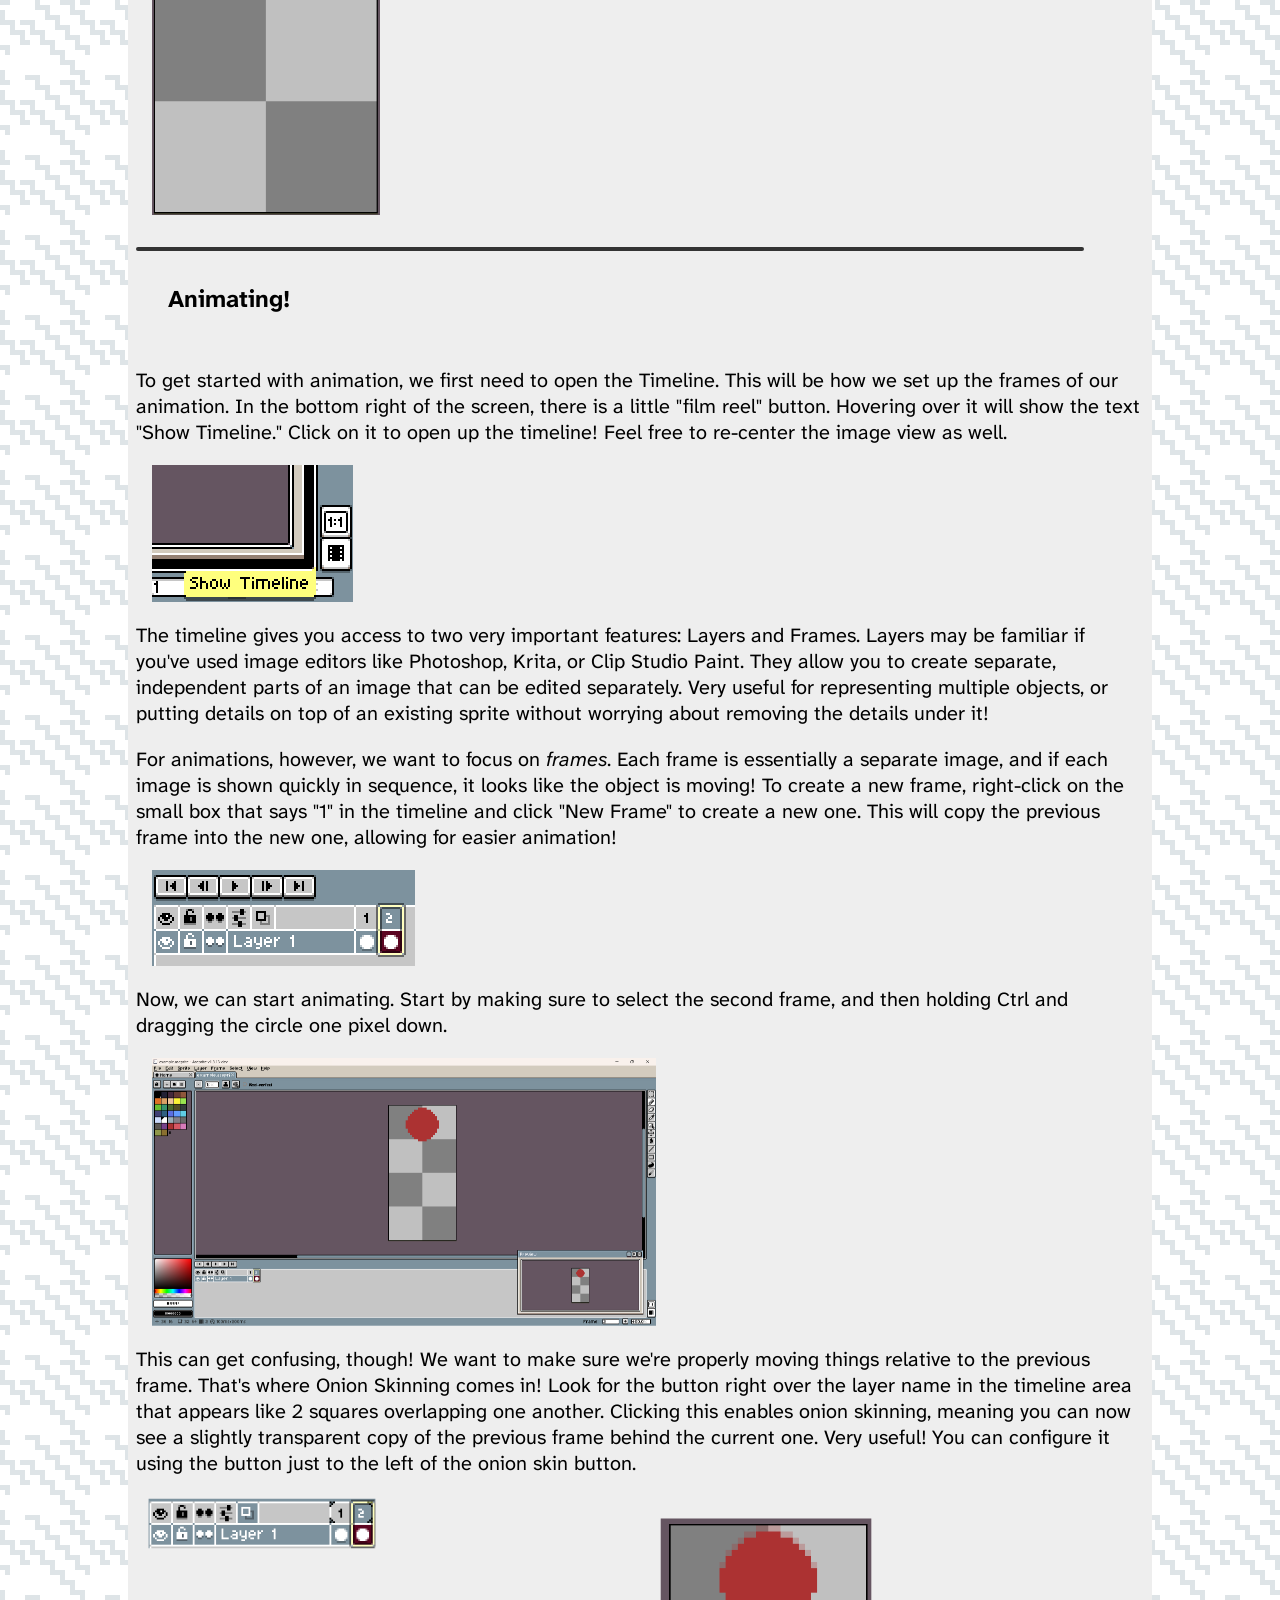
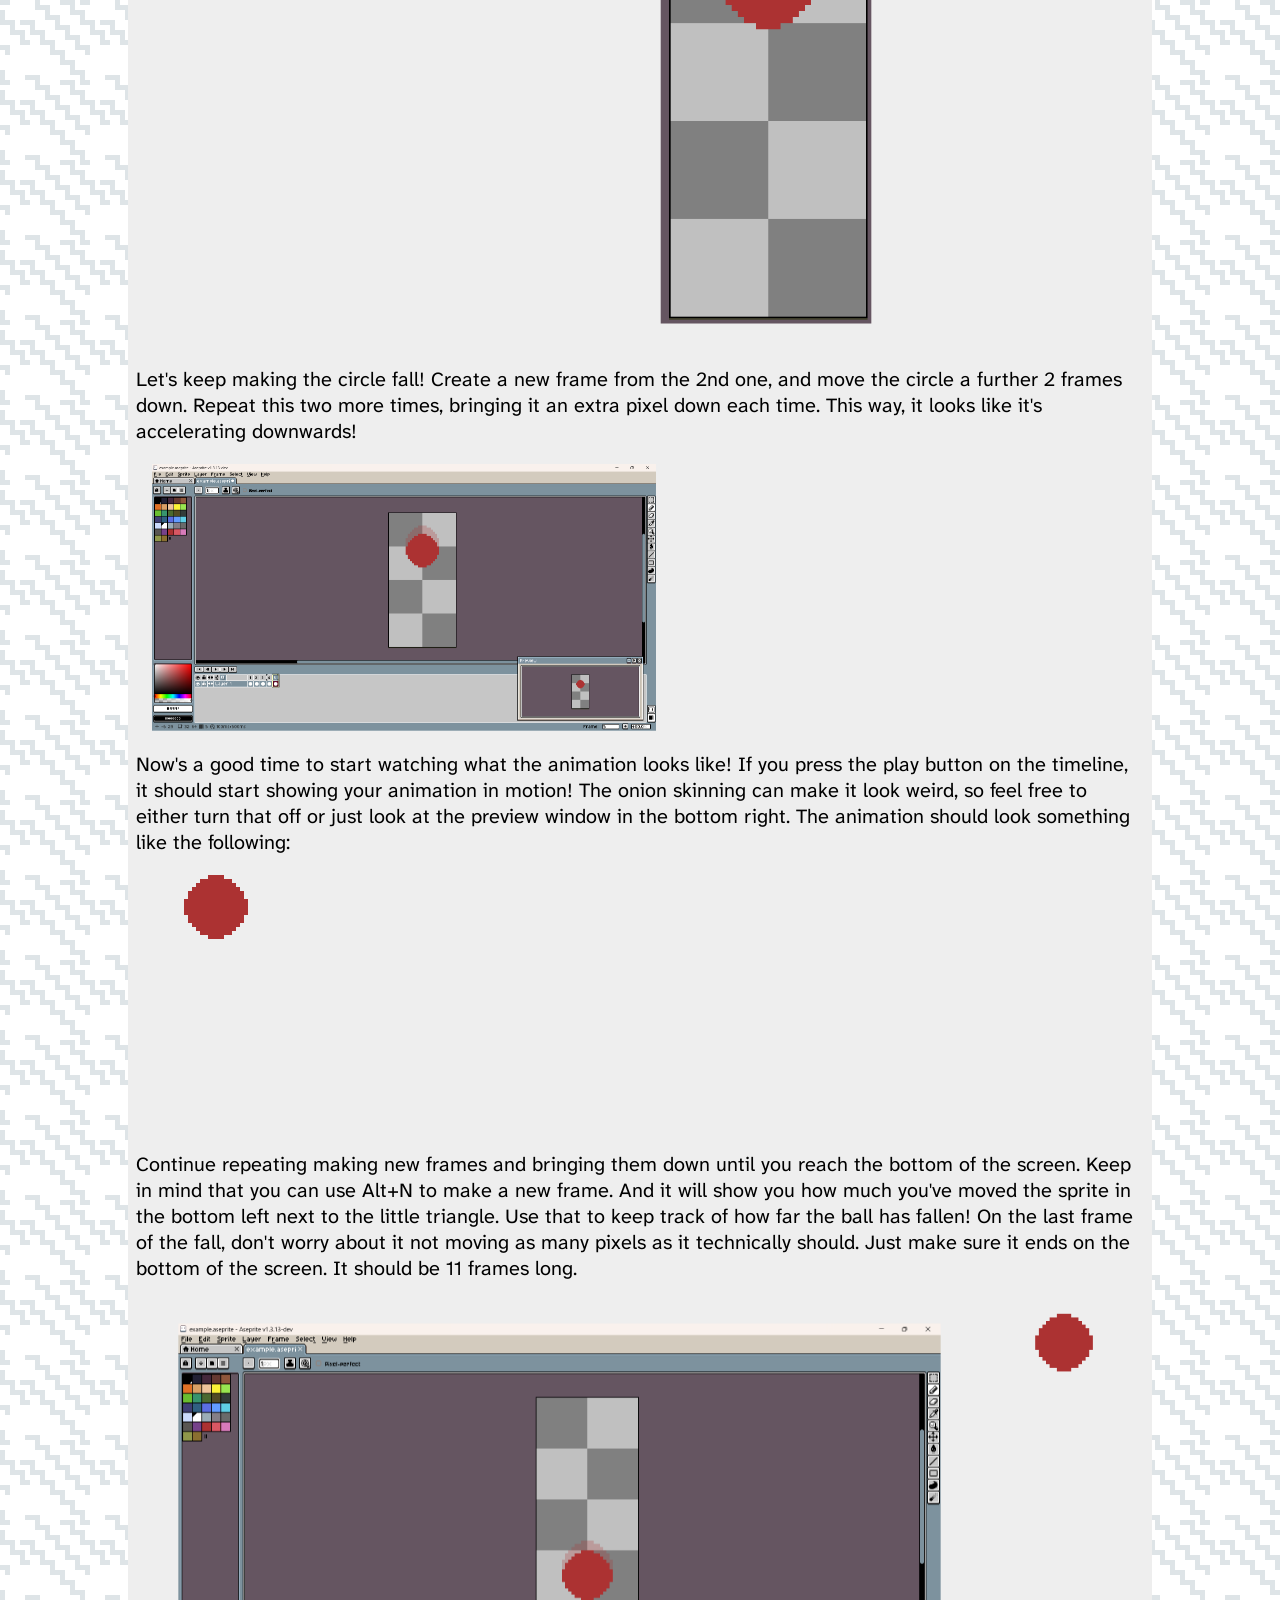
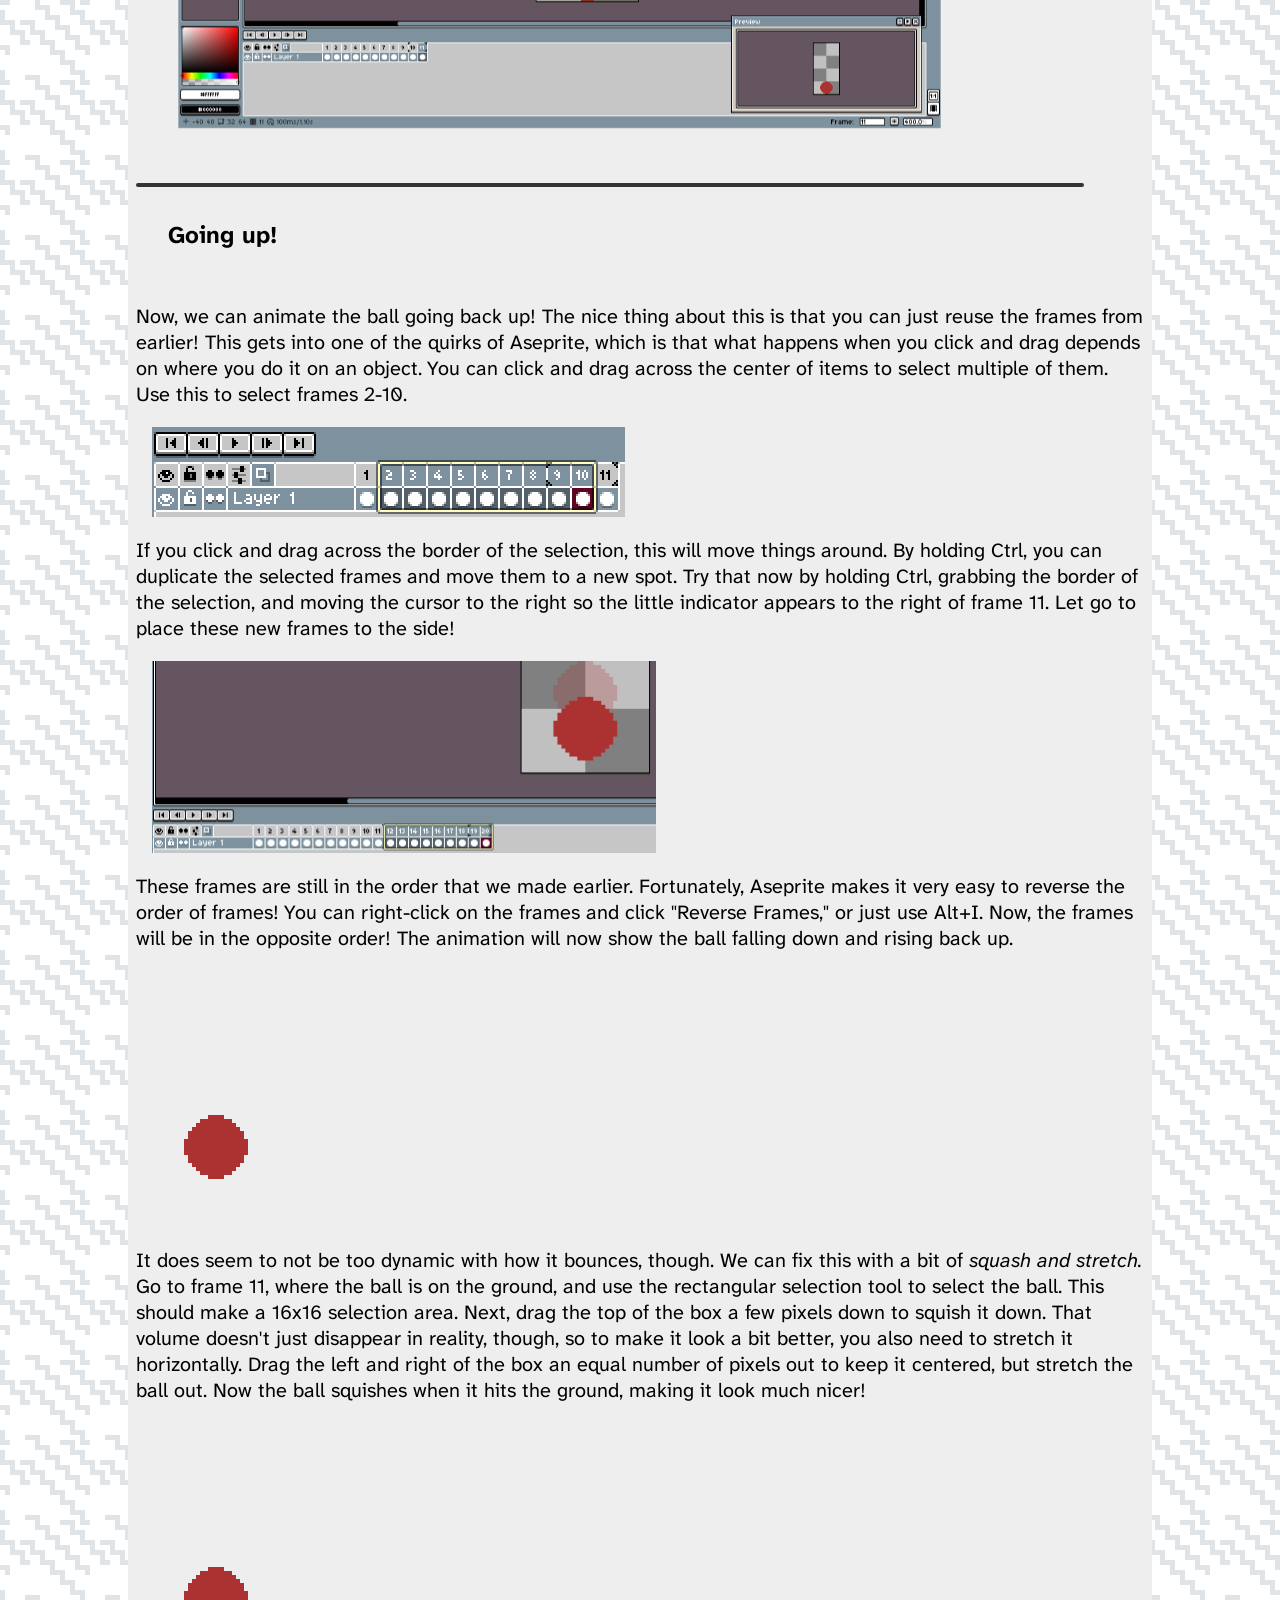
==== commit 74eeffbf: "Add explanation of .gdignore in directories." ====
--- a/index.html
+++ b/index.html
@@ -22,7 +22,13 @@
             <p>Note that with the above images, you can hover over them to see what they are! This will be used throughout the tutorial for clarity. You can also click on each image to see it in fullscreen!</p>
 
             <div id = "table-of-contents"><p>Table of Contents:</p></div>
-
+            
+            <h2>Before you Get Started: Creating an asset sources folder in your Godot project</h3>
+            <p>Godot cannot read Aseprite files by default. As such, you might want to save your files somewhere other than where you store your assets. But you might still want to have it stored within your project, because you're making that asset for that project. To do this navigate to your project directory using Windows File Explorer. An easy way to do this is by right-clicking on "res://" in the Godot FileSystem and clicking on "Open in File Manager."</p>
+            <img src="assets/images/godot-screenshots/open-in-file-manager.png" title="It's the very bottom item in the list.">
+            <p>From there, you can create a new directory called something like "asset-sources" and put a file simply called ".gdignore" inside. For the latter, you probably want to create it as a new text file but <em>delete</em> the ".txt" extension.</p>
+            <img src="assets/images/godot-screenshots/asset-sources-dir.png" title="Make sure the file explorer has extensions visible.">
+            
             <h2>Getting started</h2>
             <p>The program has a unique setup for getting it. Buying it usually costs $20, but they also allow you to download and compile the source code yourself. So what you're paying for is really just the convenience of it. Fortunately, being a company of coders, it's not too hard for us to just compile it. So it has been compiled and should be on every computer at the Hillsboro, OR center. To open it, just find the "Aseprite" program on your desktop. That should open to the following screen:</p>
             <img src="assets/images/aseprite-screenshots/home-screen.png" title="Aseprite Home Screen">
@@ -43,8 +49,8 @@
                 <img src="assets/images/aseprite-screenshots/toolbar.png" title="Toolbar">
                 <img src="assets/images/aseprite-screenshots/preview.png" title="Preview">
             </div>
-            <p>In addition, there is a menu bar on the top of the window with various options. You can save the sprite by either clicking on "File" and then clicking Save, or by using the Ctrl+S shortcut. Save the sprite now so it can be in a definitive spot! You can pick wherever you'd like.</p>
-            <img src="assets/images/aseprite-screenshots/save-file.png" title="Save wherever you'd like, preferably in your GitHub folder">
+            <p>In addition, there is a menu bar on the top of the window with various options. You can save the sprite by either clicking on "File" and then clicking Save, or by using the Ctrl+S shortcut. Save the sprite now so it can be in a definitive spot! The asset sources folder from before is a great spot for this.</p>
+            <img src="assets/images/aseprite-screenshots/save-file.png" title="Save wherever you'd like, preferably in your asset sources folder.">
             <p>There are a few ways to get started with drawing pixel art objects. One good way is to start by making an outline or silhouette of the object. For a sprite of this size, it's easy enough to use the draw tool (which looks like a pencil) to draw the outline of the object. It might look weird up-close, so make sure to check how it looks in the bottom-right preview! The player won't be looking at it this zoomed-in, after all.</p>
             <img src="assets/images/aseprite-screenshots/apple-outline.png" title="This is just the outline without any coloring.">
             <p>Next up, you can fill in the basic colors of your sprite. In Aseprite, the fill tool looks like a drop. Clicking on it also reveals the gradient tool, which can automatically make dithered gradients between two colors among other things. Feel free to experiment with that!</p>
--- a/assets/styles/main.css
+++ b/assets/styles/main.css
@@ -9,7 +9,9 @@
 }
 
 body {
+    image-rendering: pixelated;
     background: url("../images/squiggle-background.png") repeat;
+    background-size: 6.25%;
 }
 
 header {
@@ -59,6 +61,7 @@
 }
 
 main {
+    image-rendering: auto;
     margin-left: 10%;
     margin-right: 10%;
     margin-top: 0px;
@@ -129,6 +132,14 @@
     padding: 8px;
     background-color: #FFF;
     display: inline-block;
+    border-style: solid;
+    border-width: 2px;
+    border-color: #333;
+}
+
+
+#table-of-contents p {
+    margin: 4px;
 }
 
 #table-of-contents a {
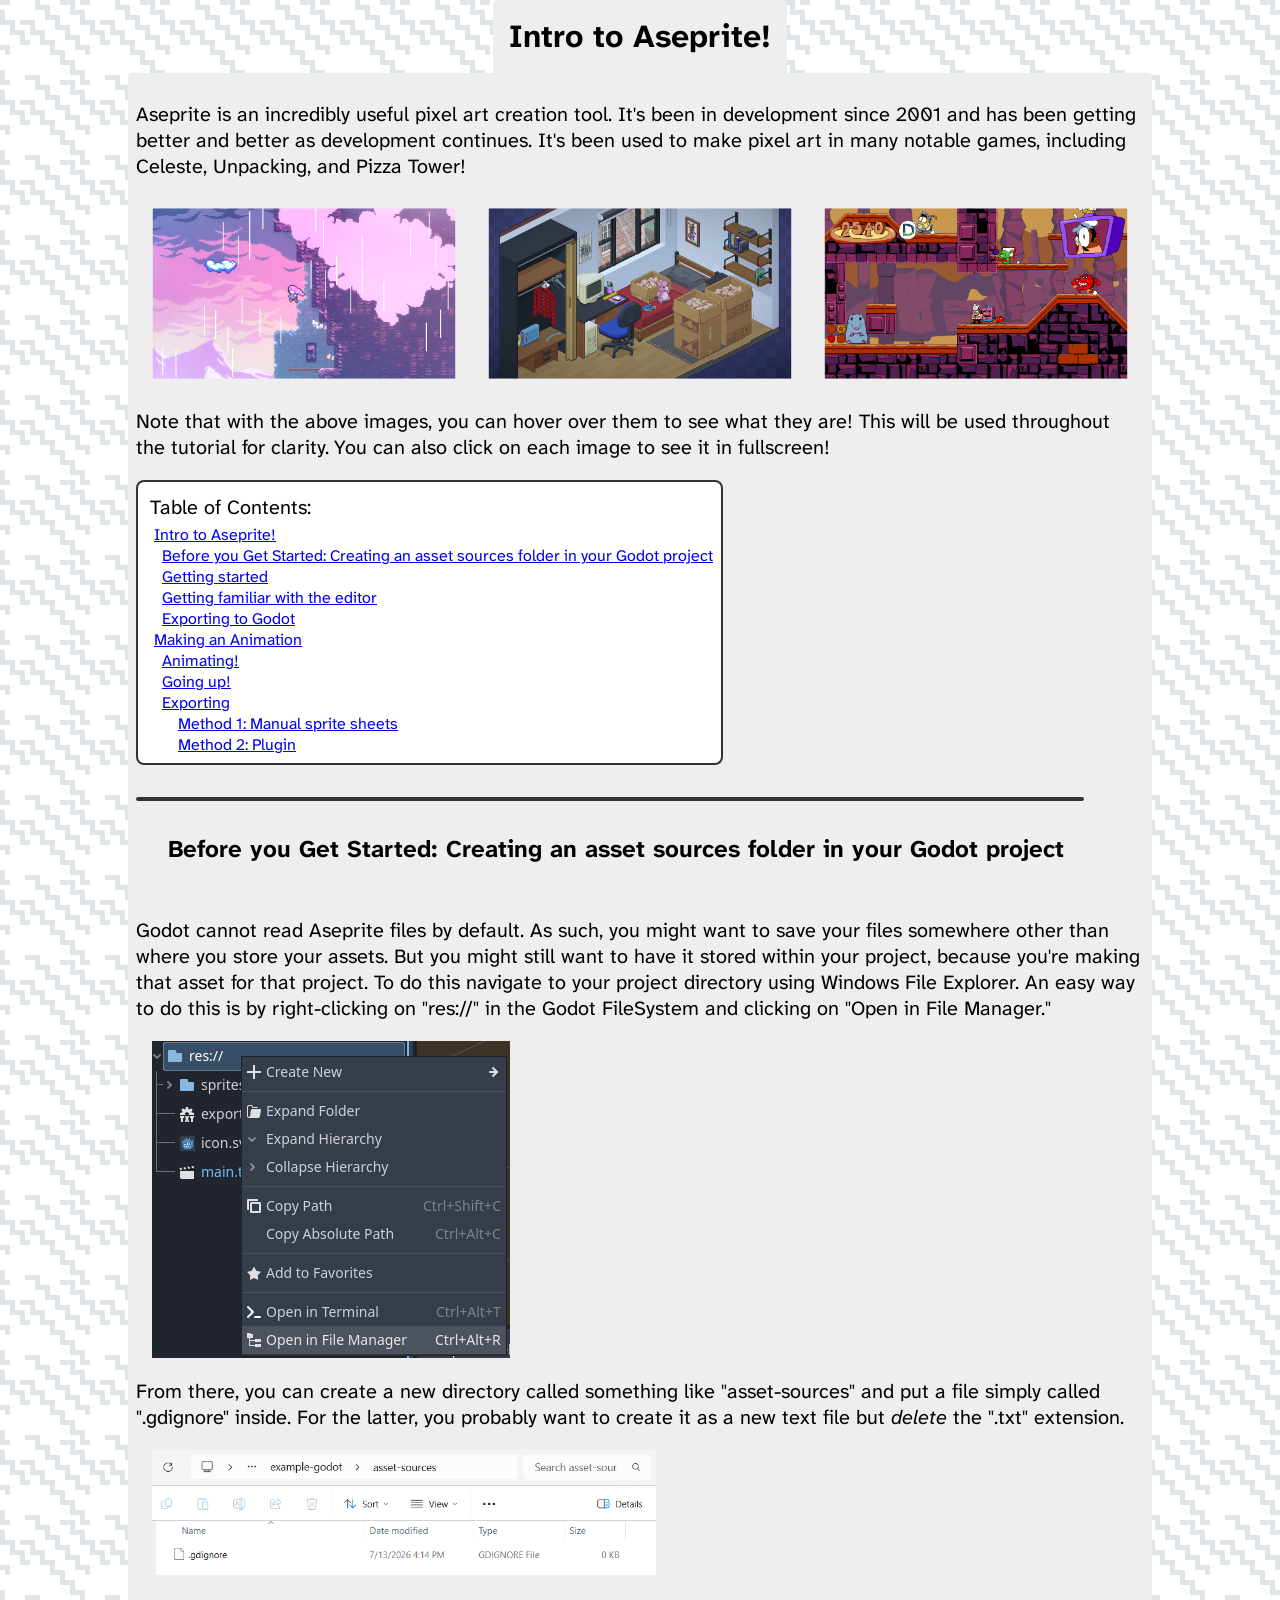
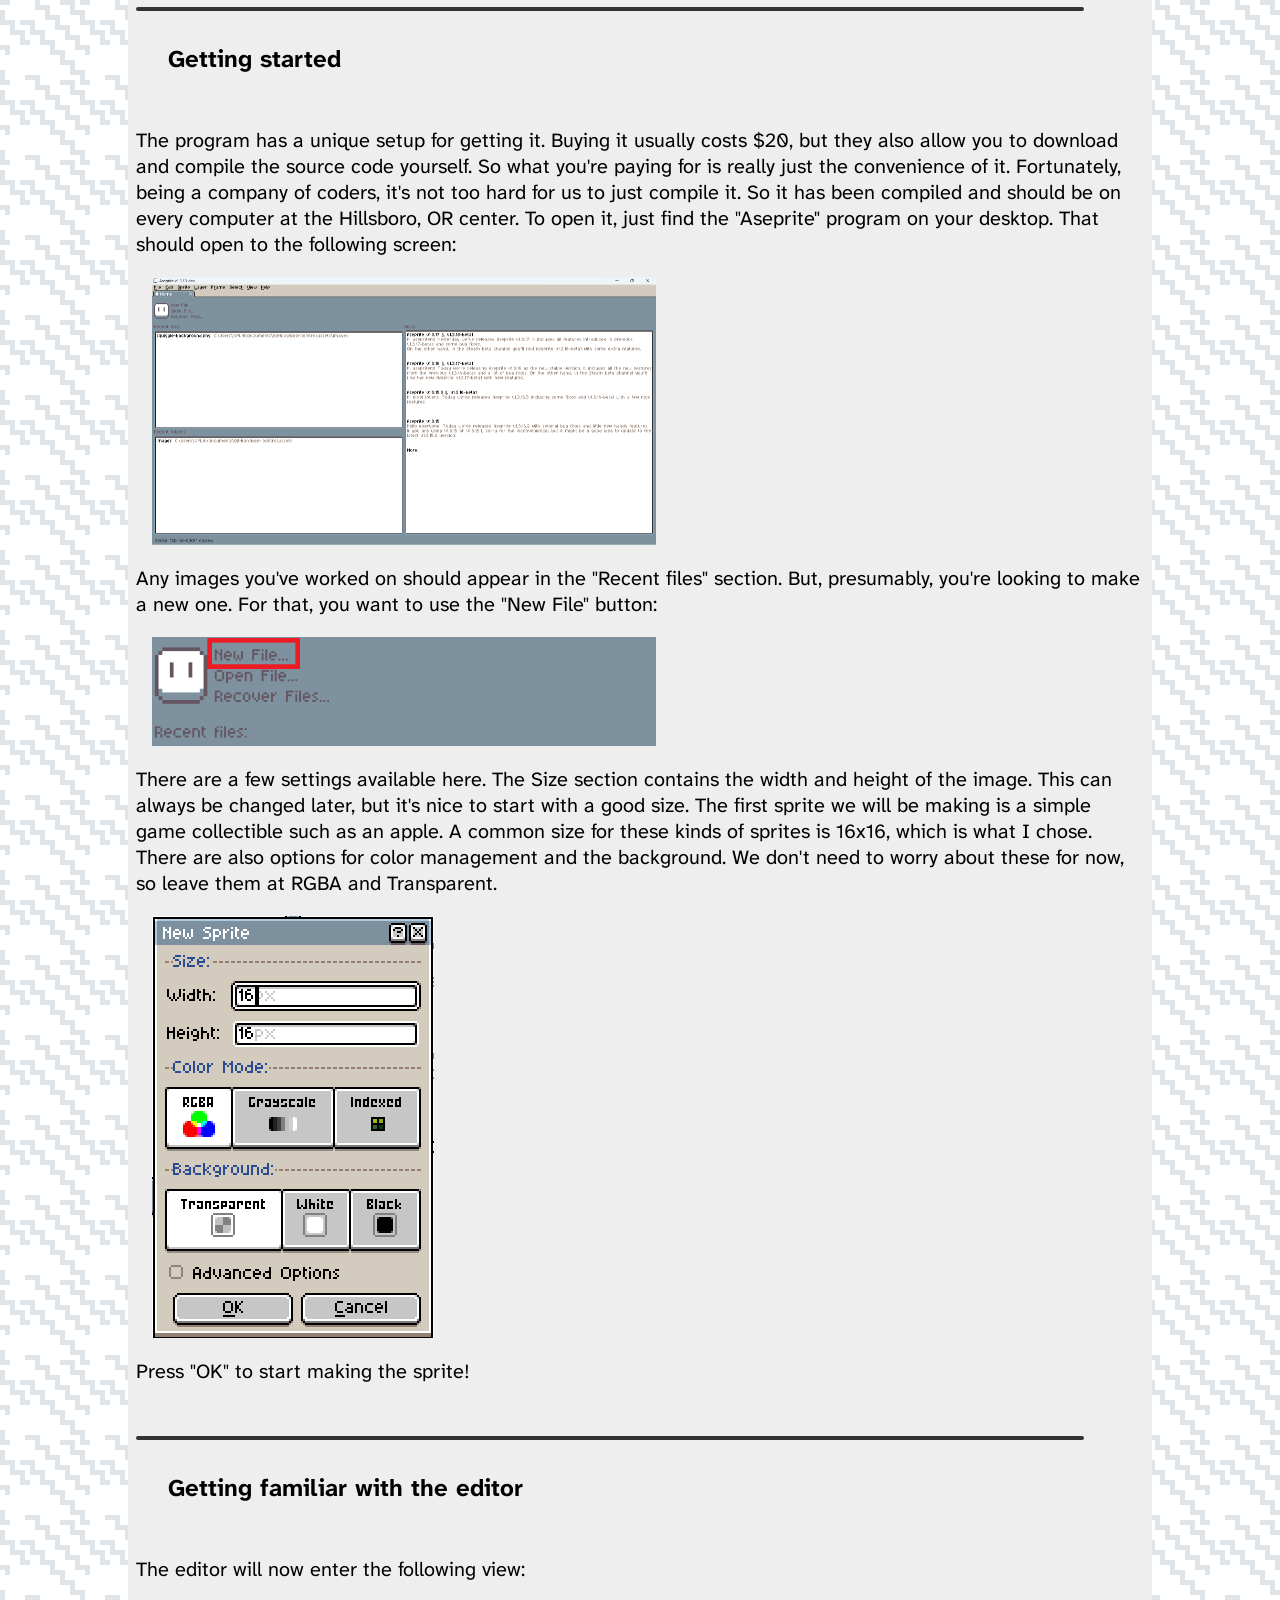
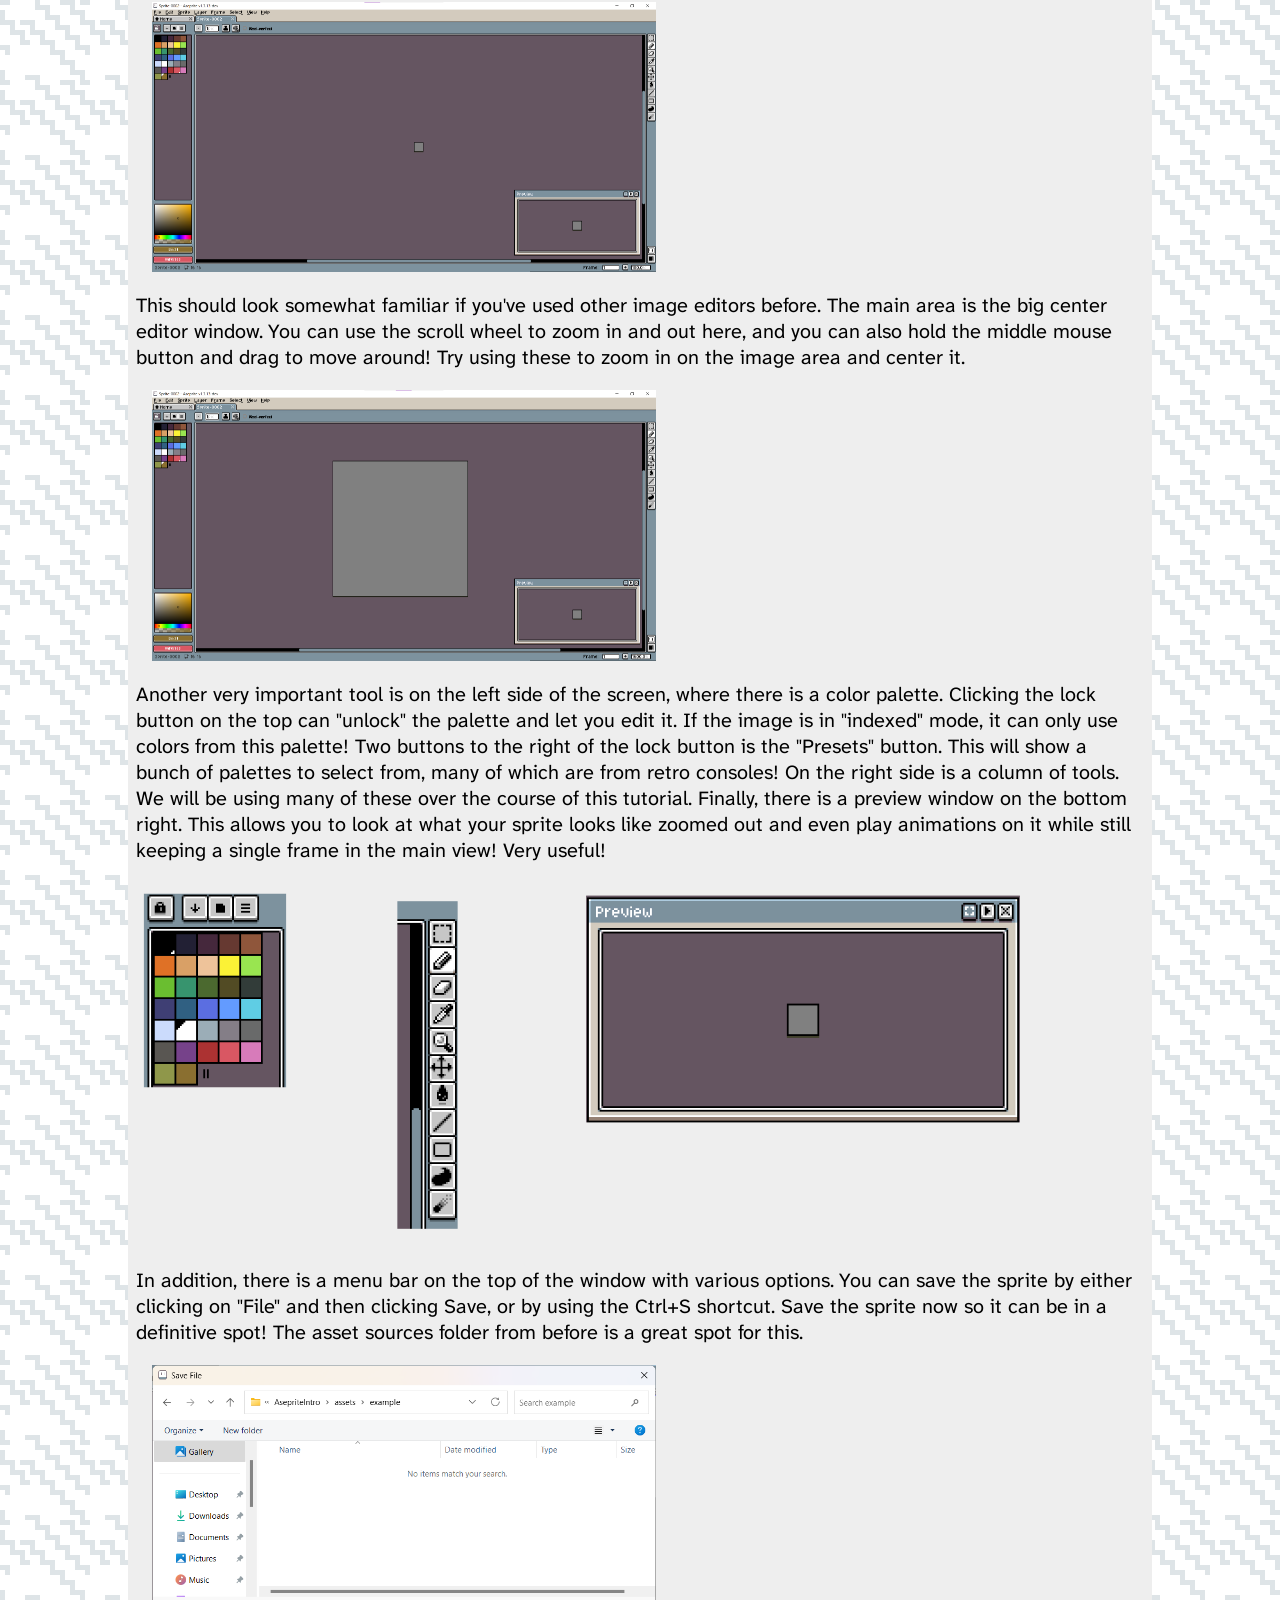
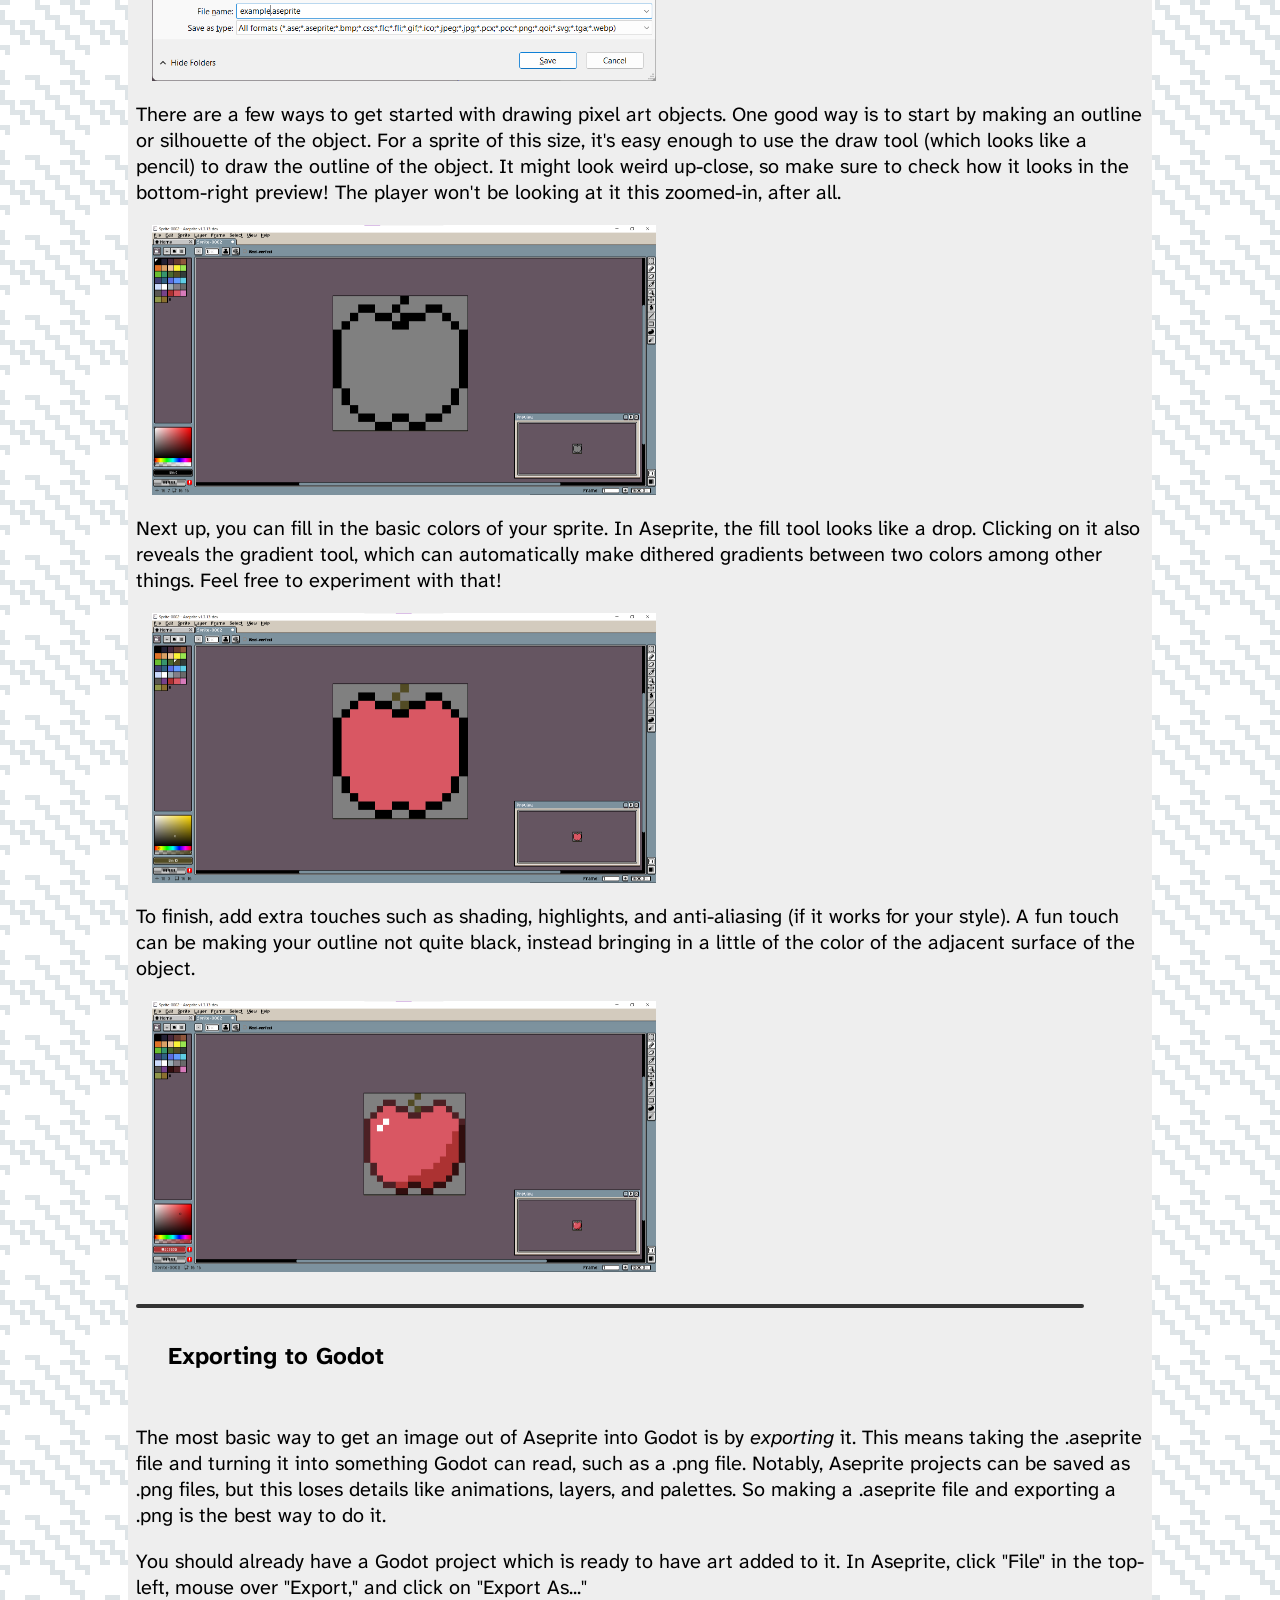
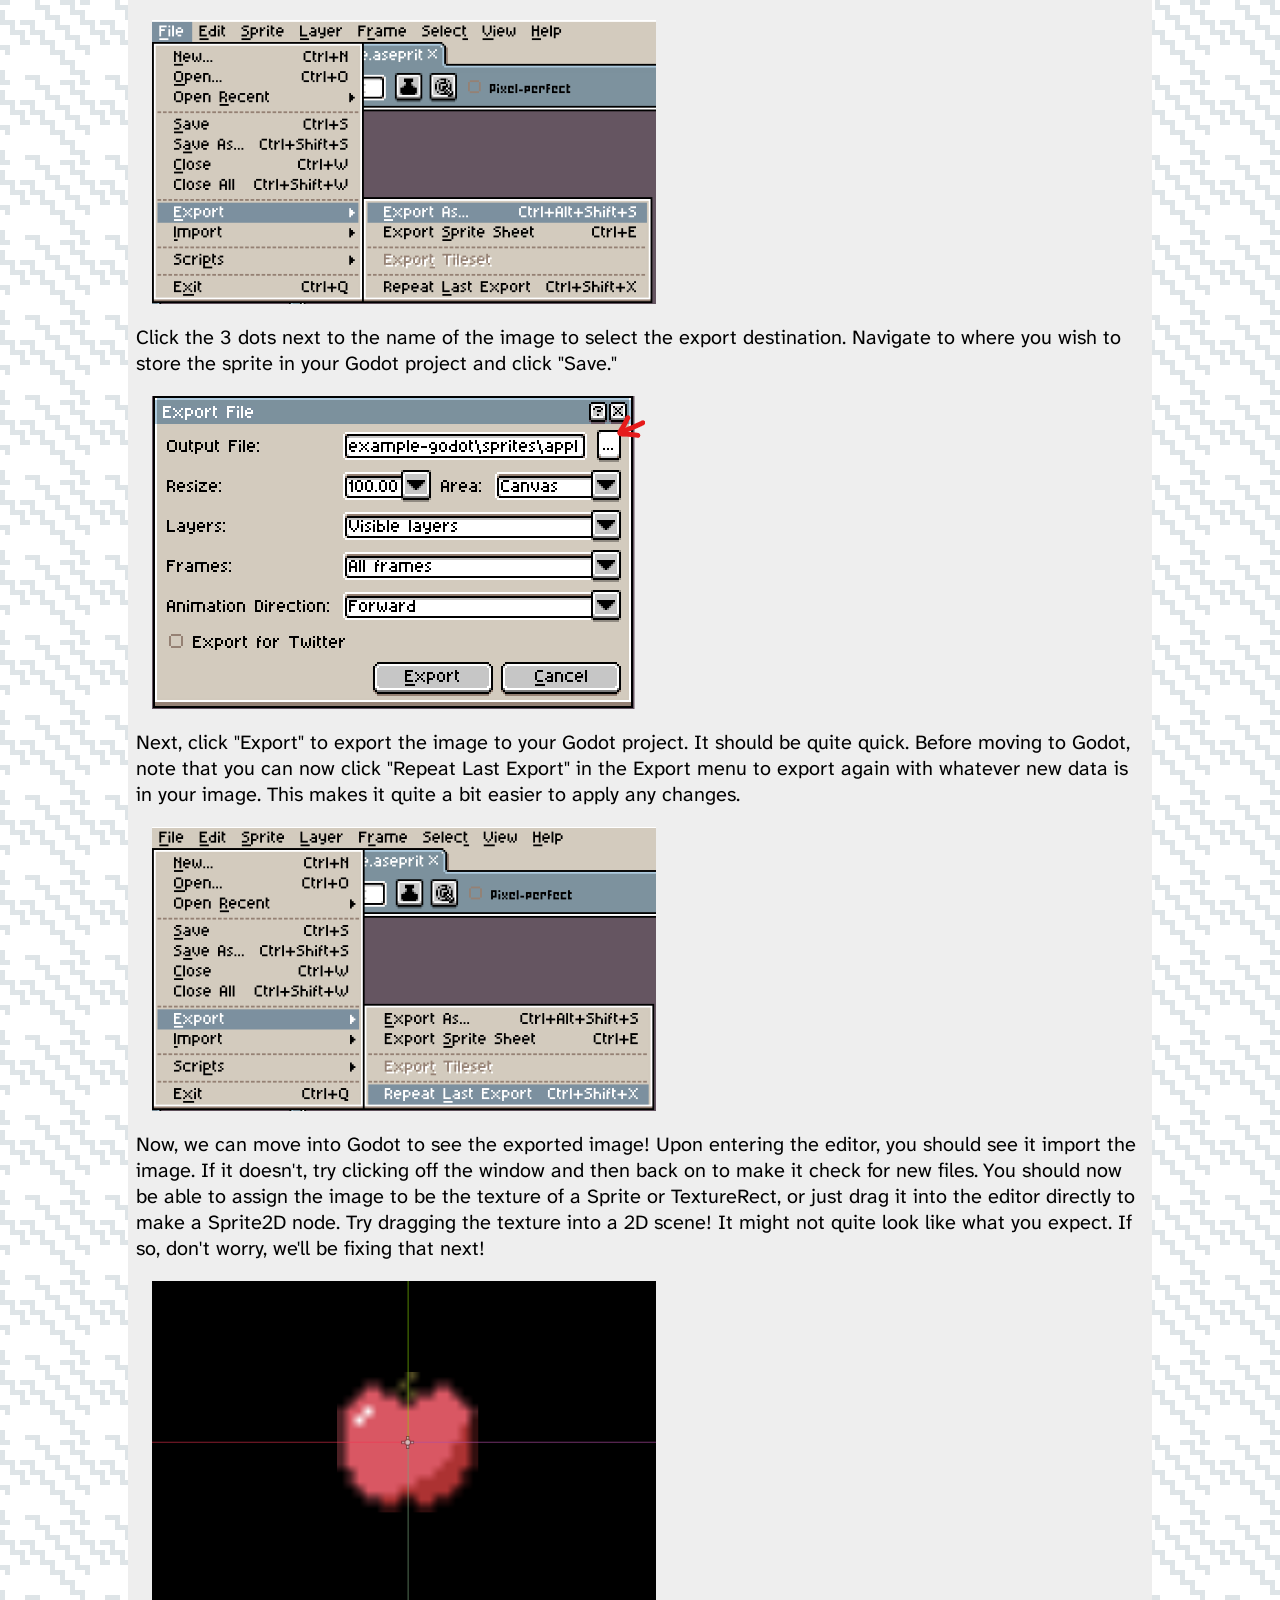
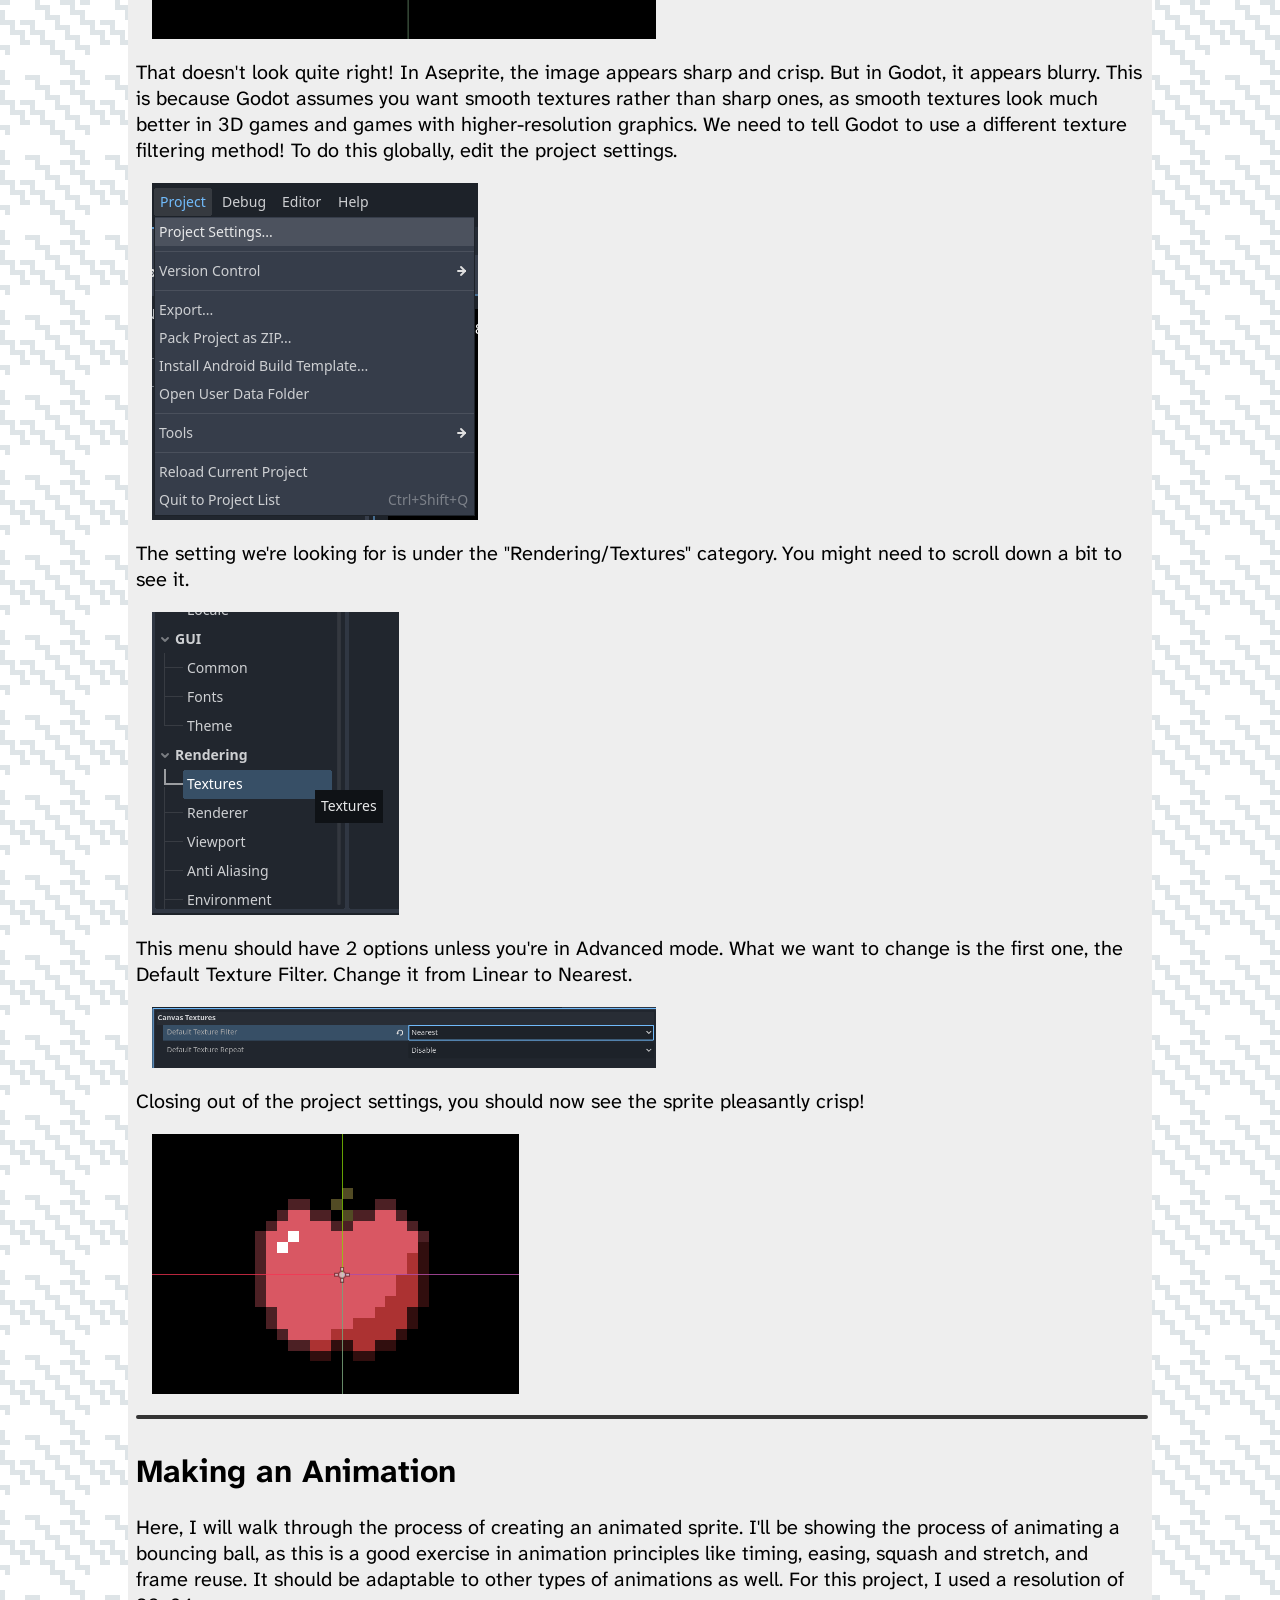
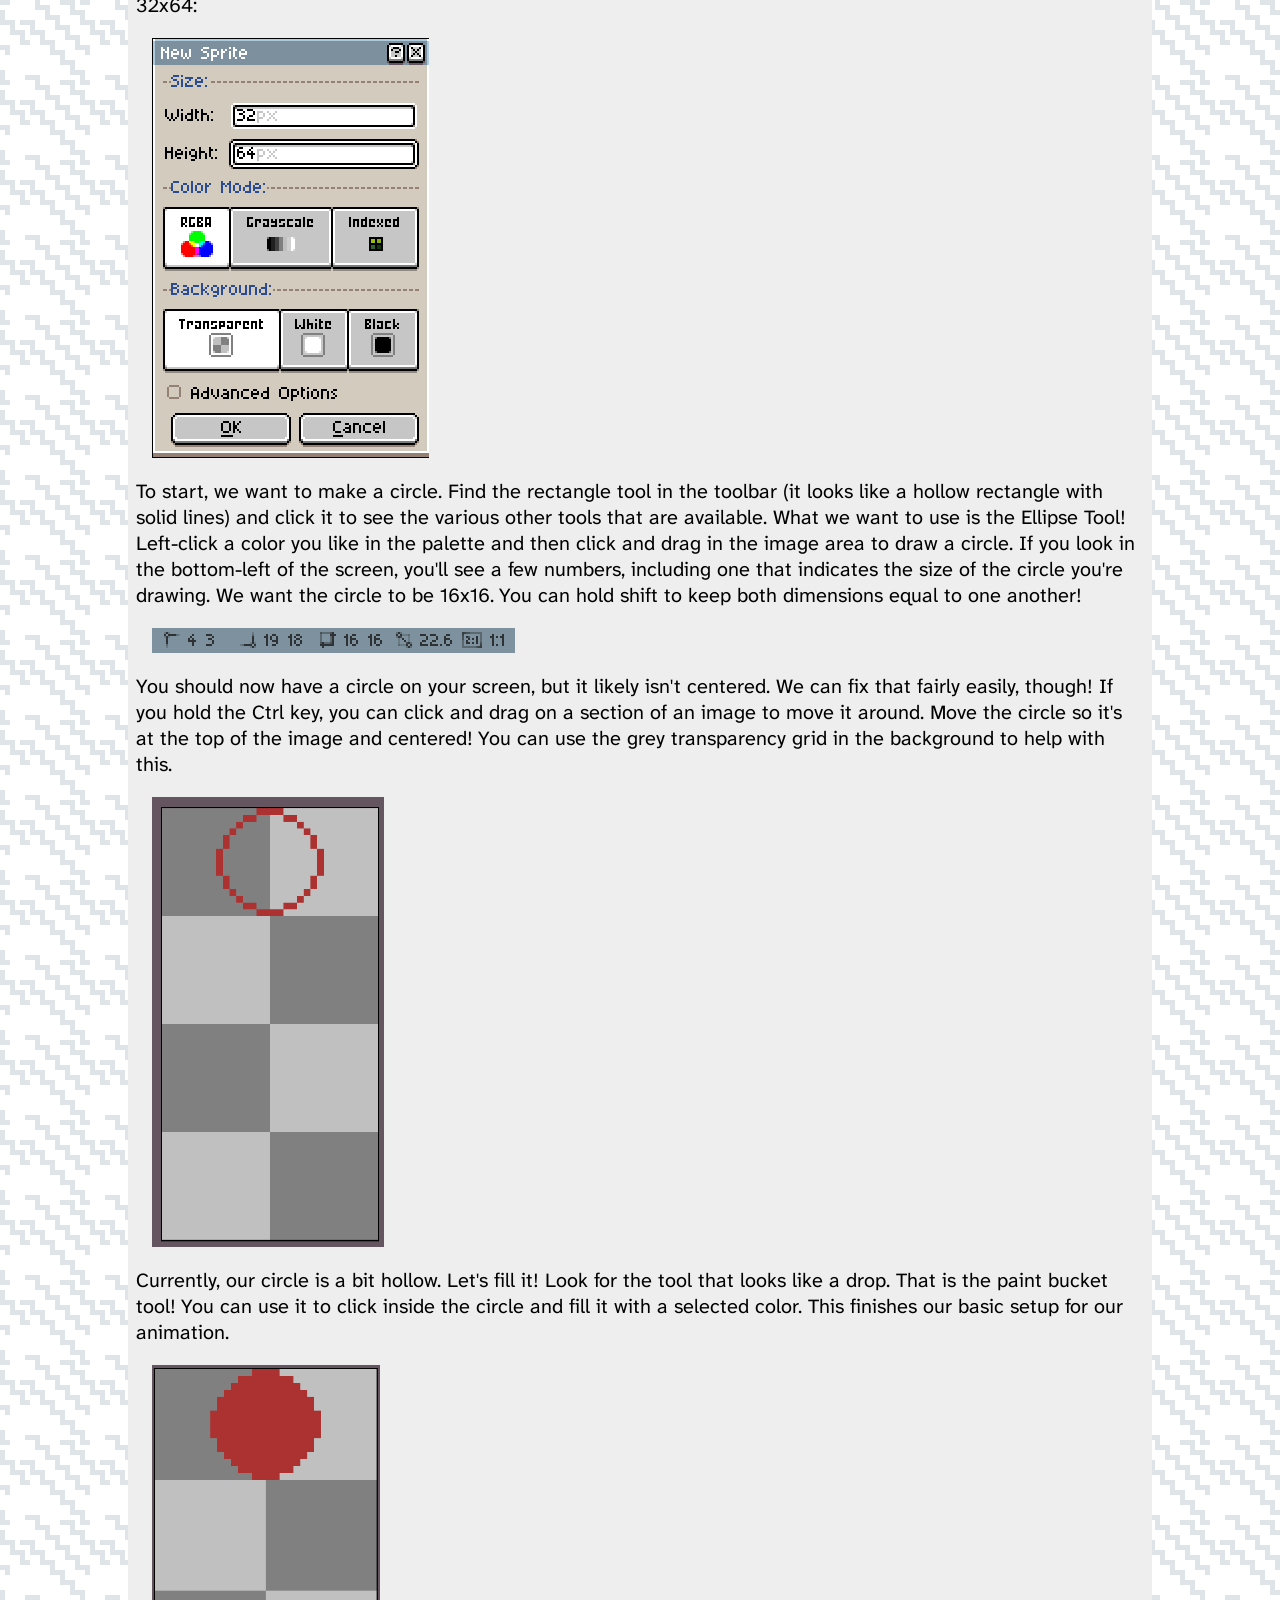
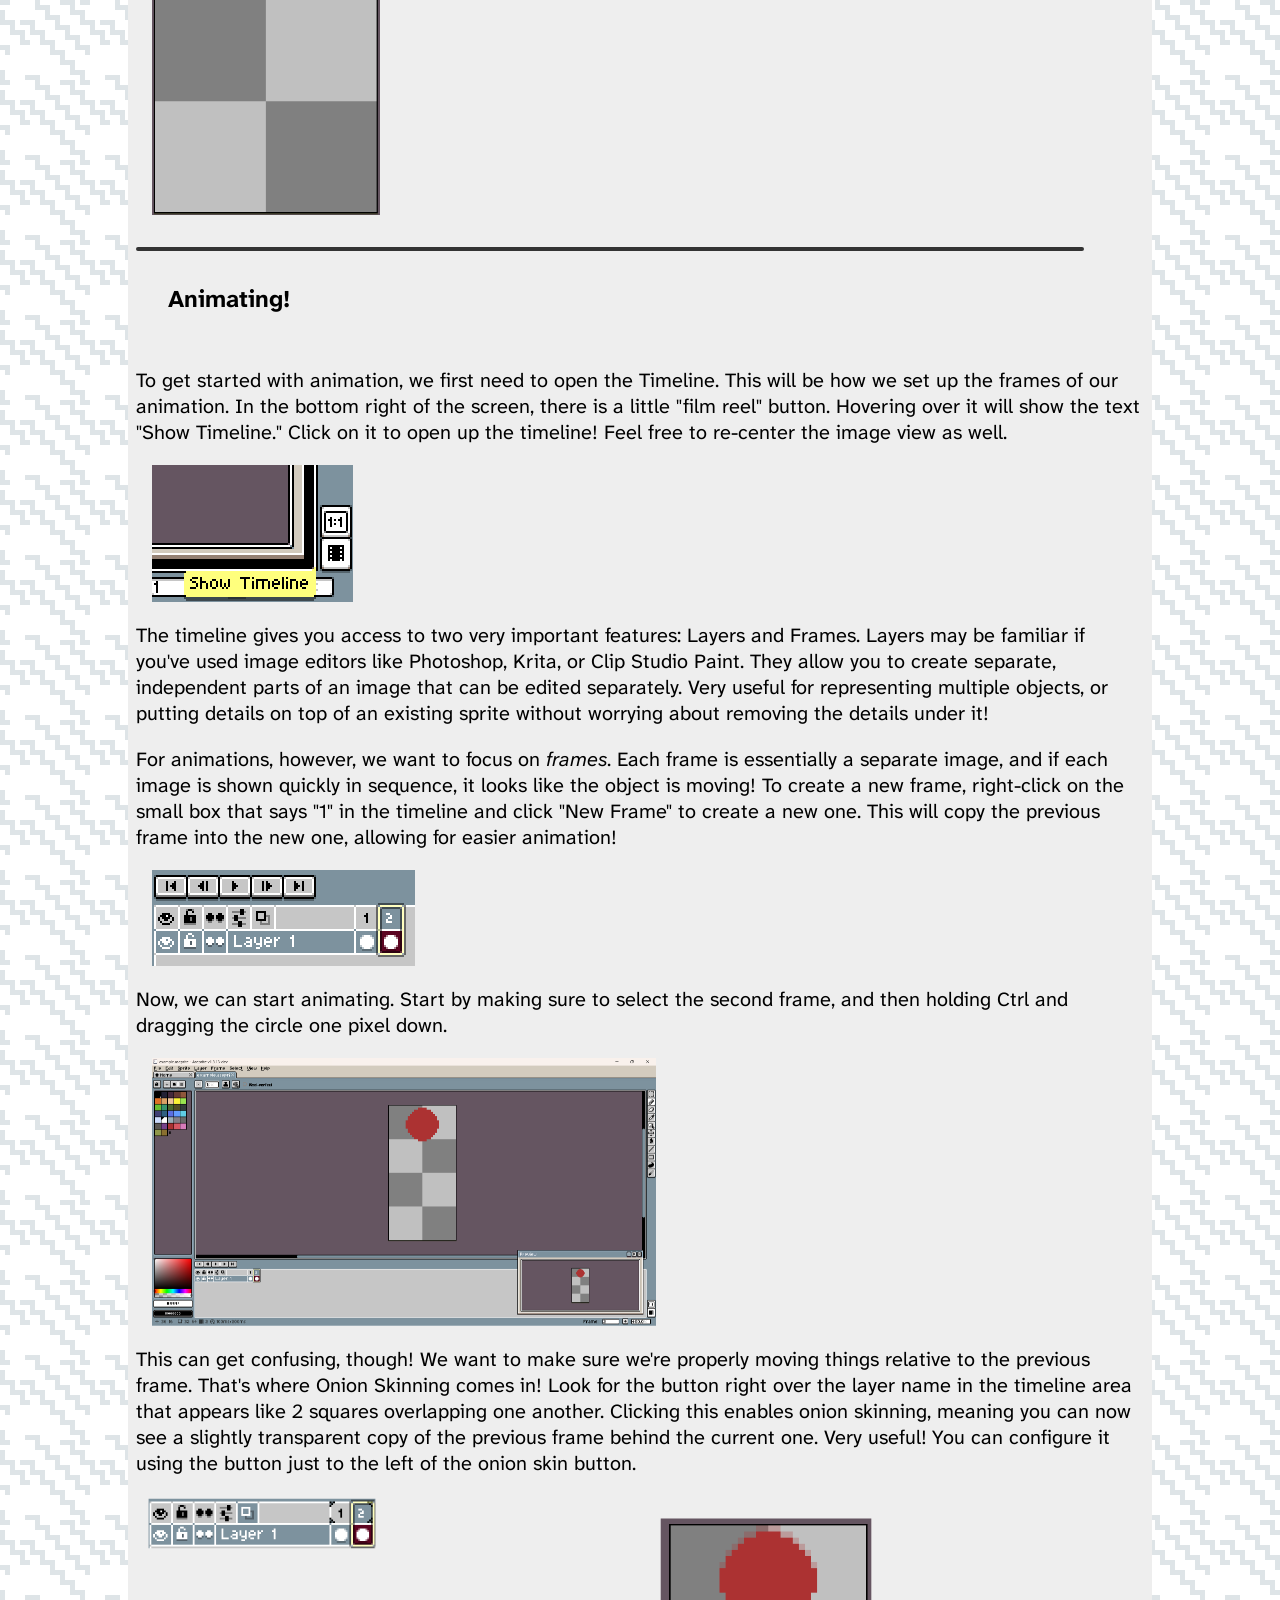
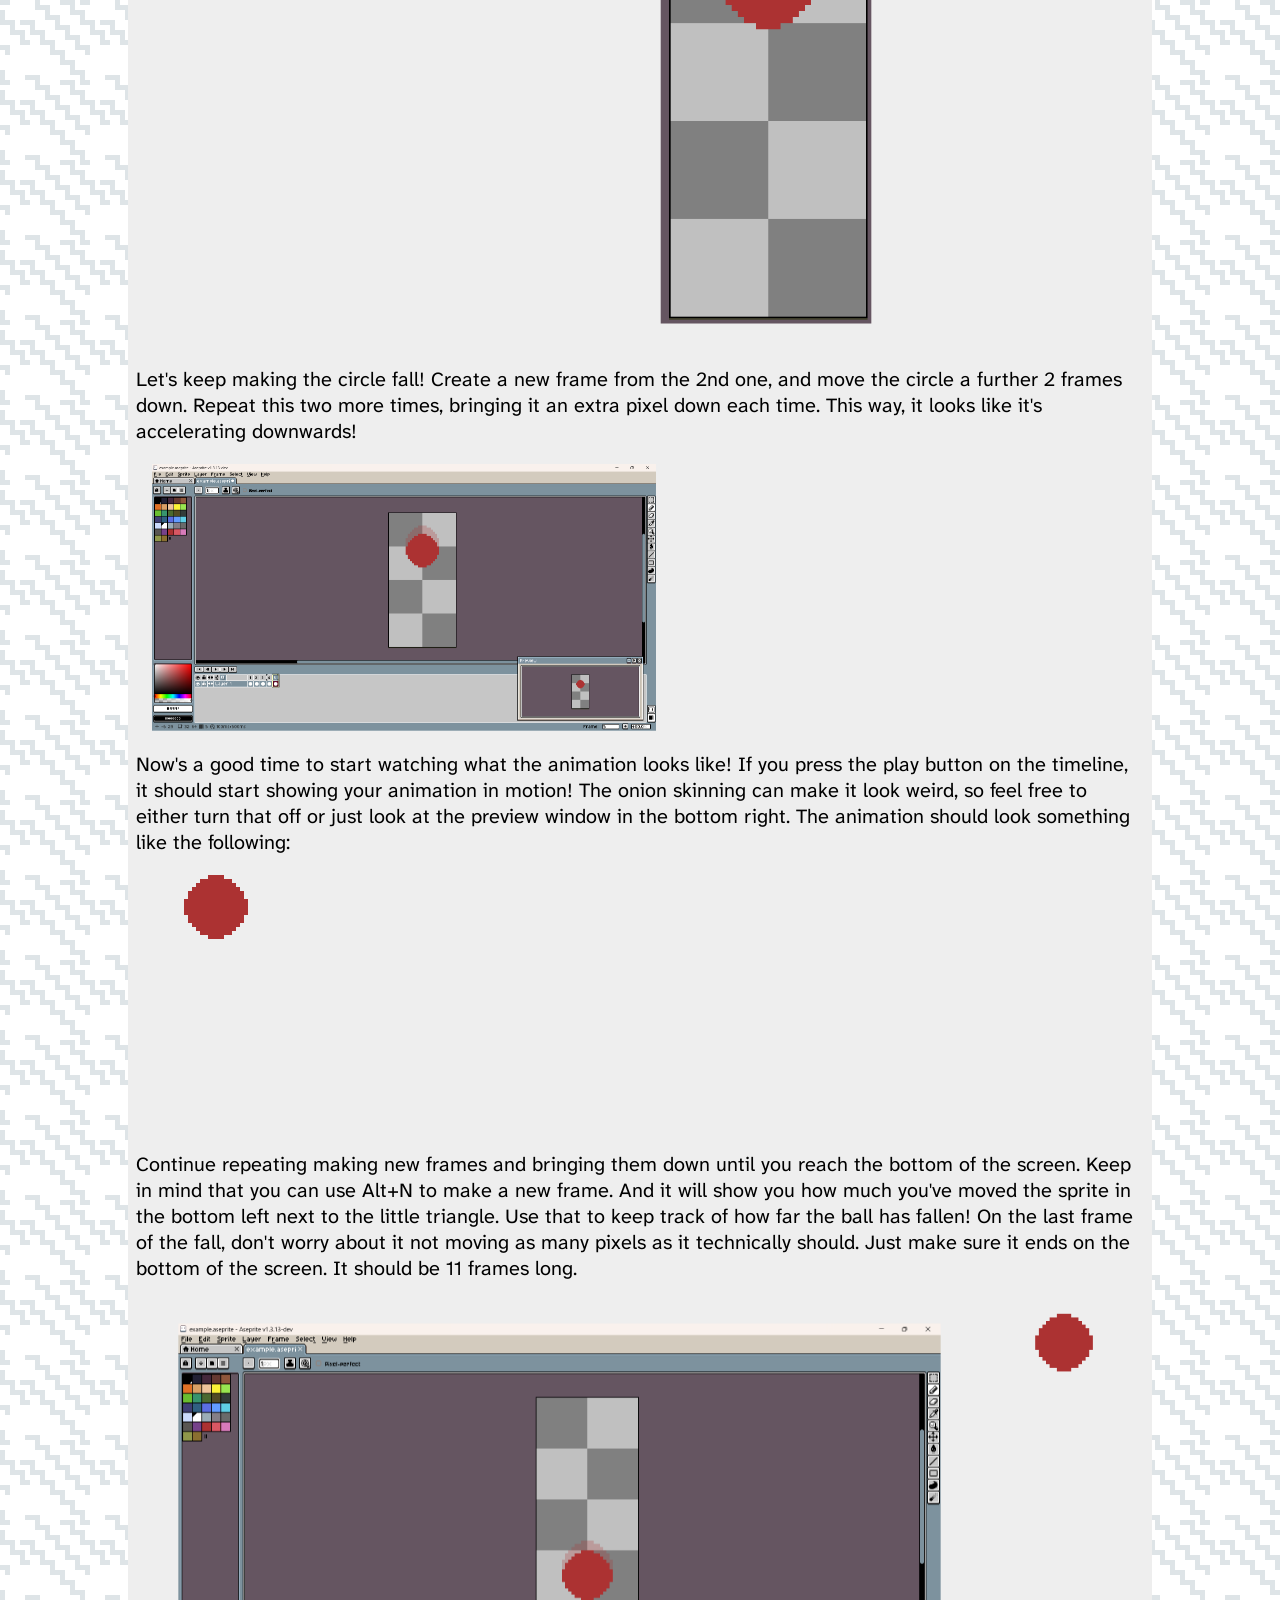
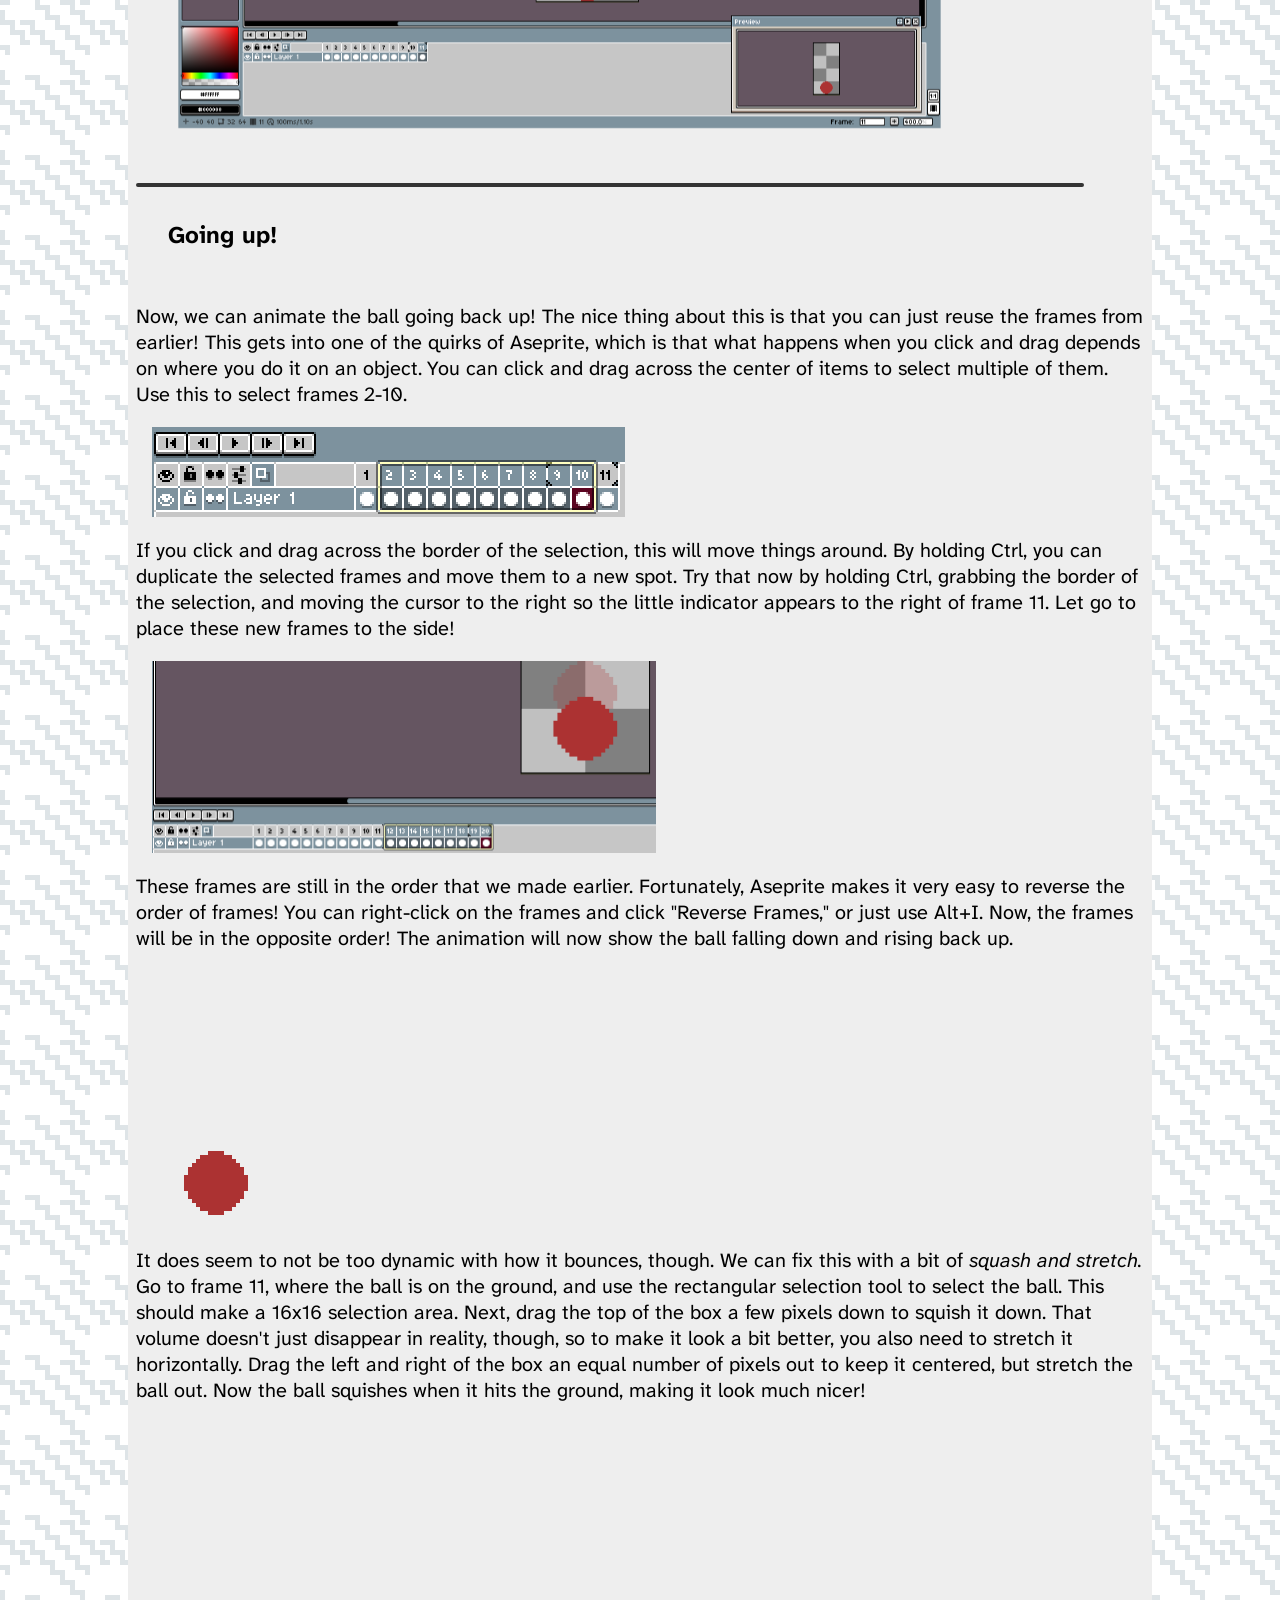
==== commit ea29b271: "Ensure html file points to favicon" ====
--- a/index.html
+++ b/index.html
@@ -7,6 +7,7 @@
         <link rel="preconnect" href="https://fonts.gstatic.com" crossorigin>
         <link href="https://fonts.googleapis.com/css2?family=Atkinson+Hyperlegible+Next:ital,wght@0,200..800;1,200..800&display=swap" rel="stylesheet">
         <link rel="stylesheet" href="assets/styles/main.css">
+        <link rel="icon" type="image/png" href="favicon.png">
         <script src="assets/scripts/main.js"></script>
     </head>
     <body>
